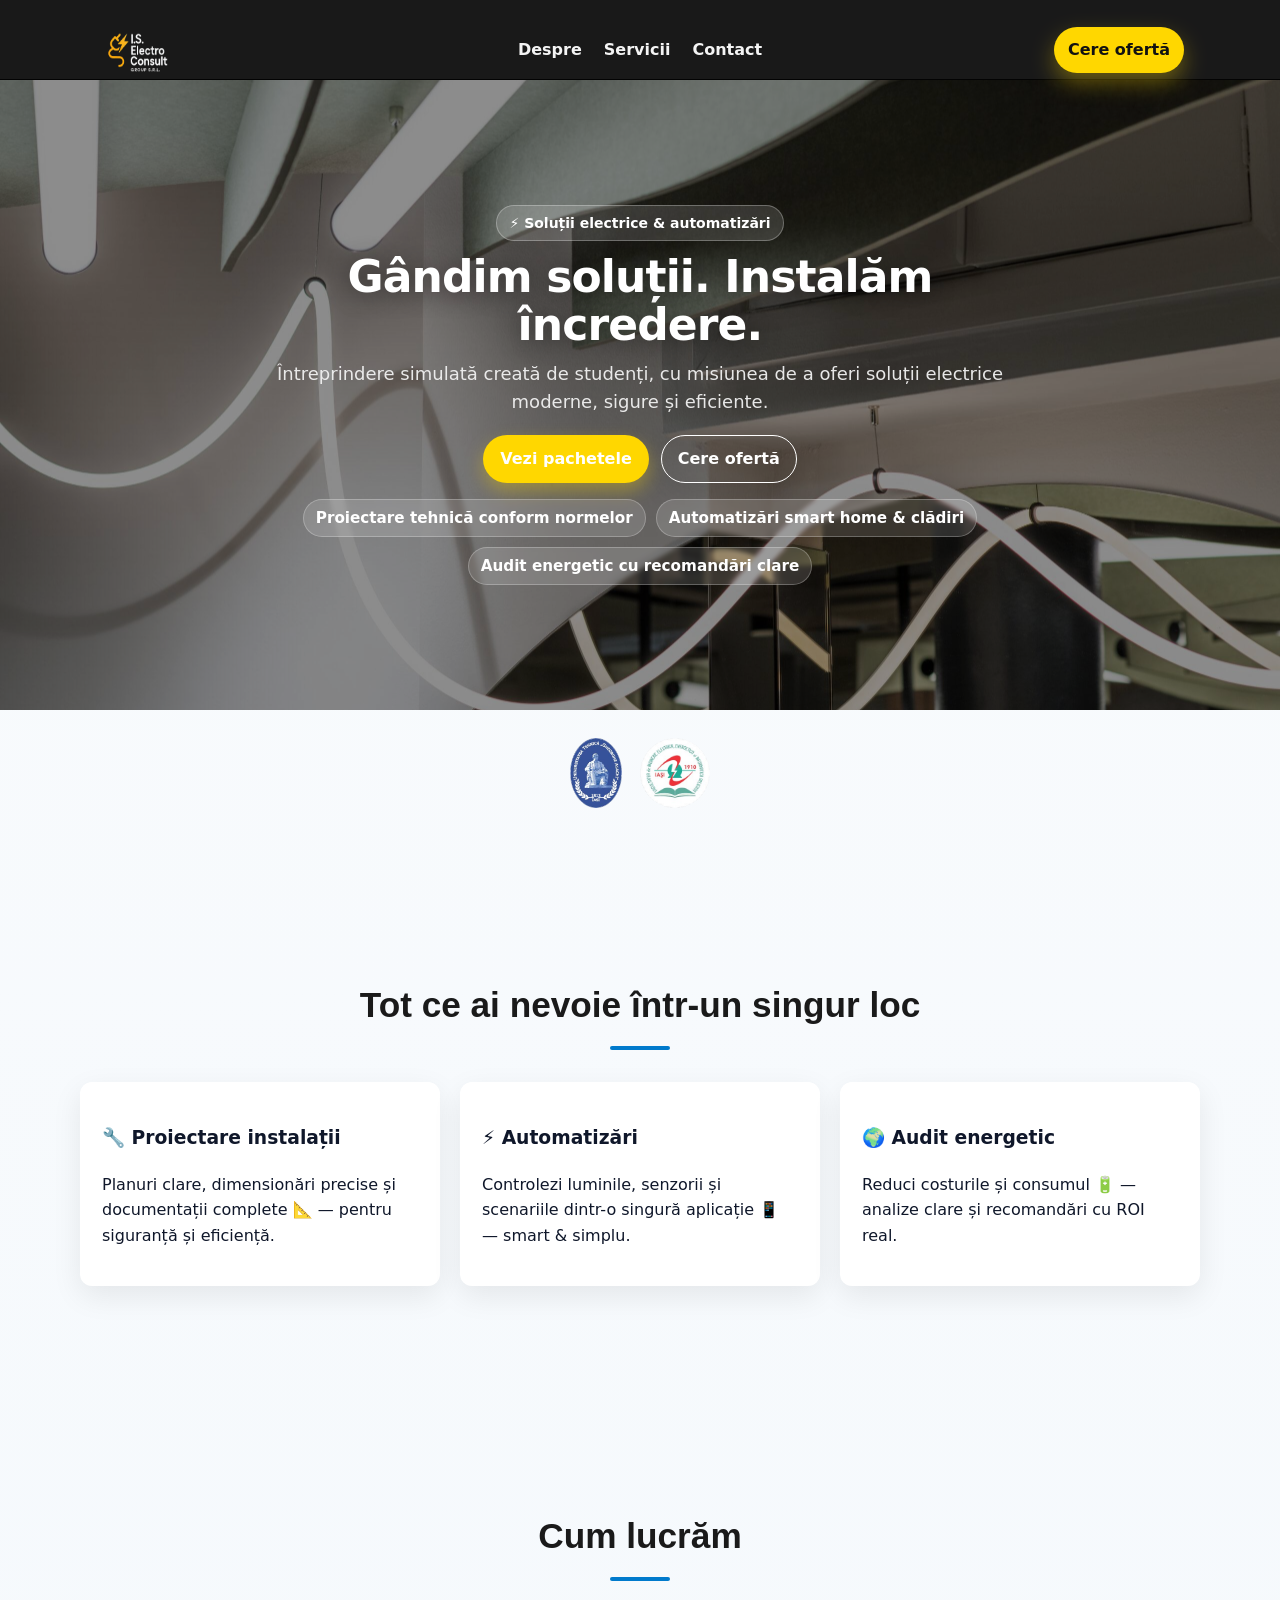
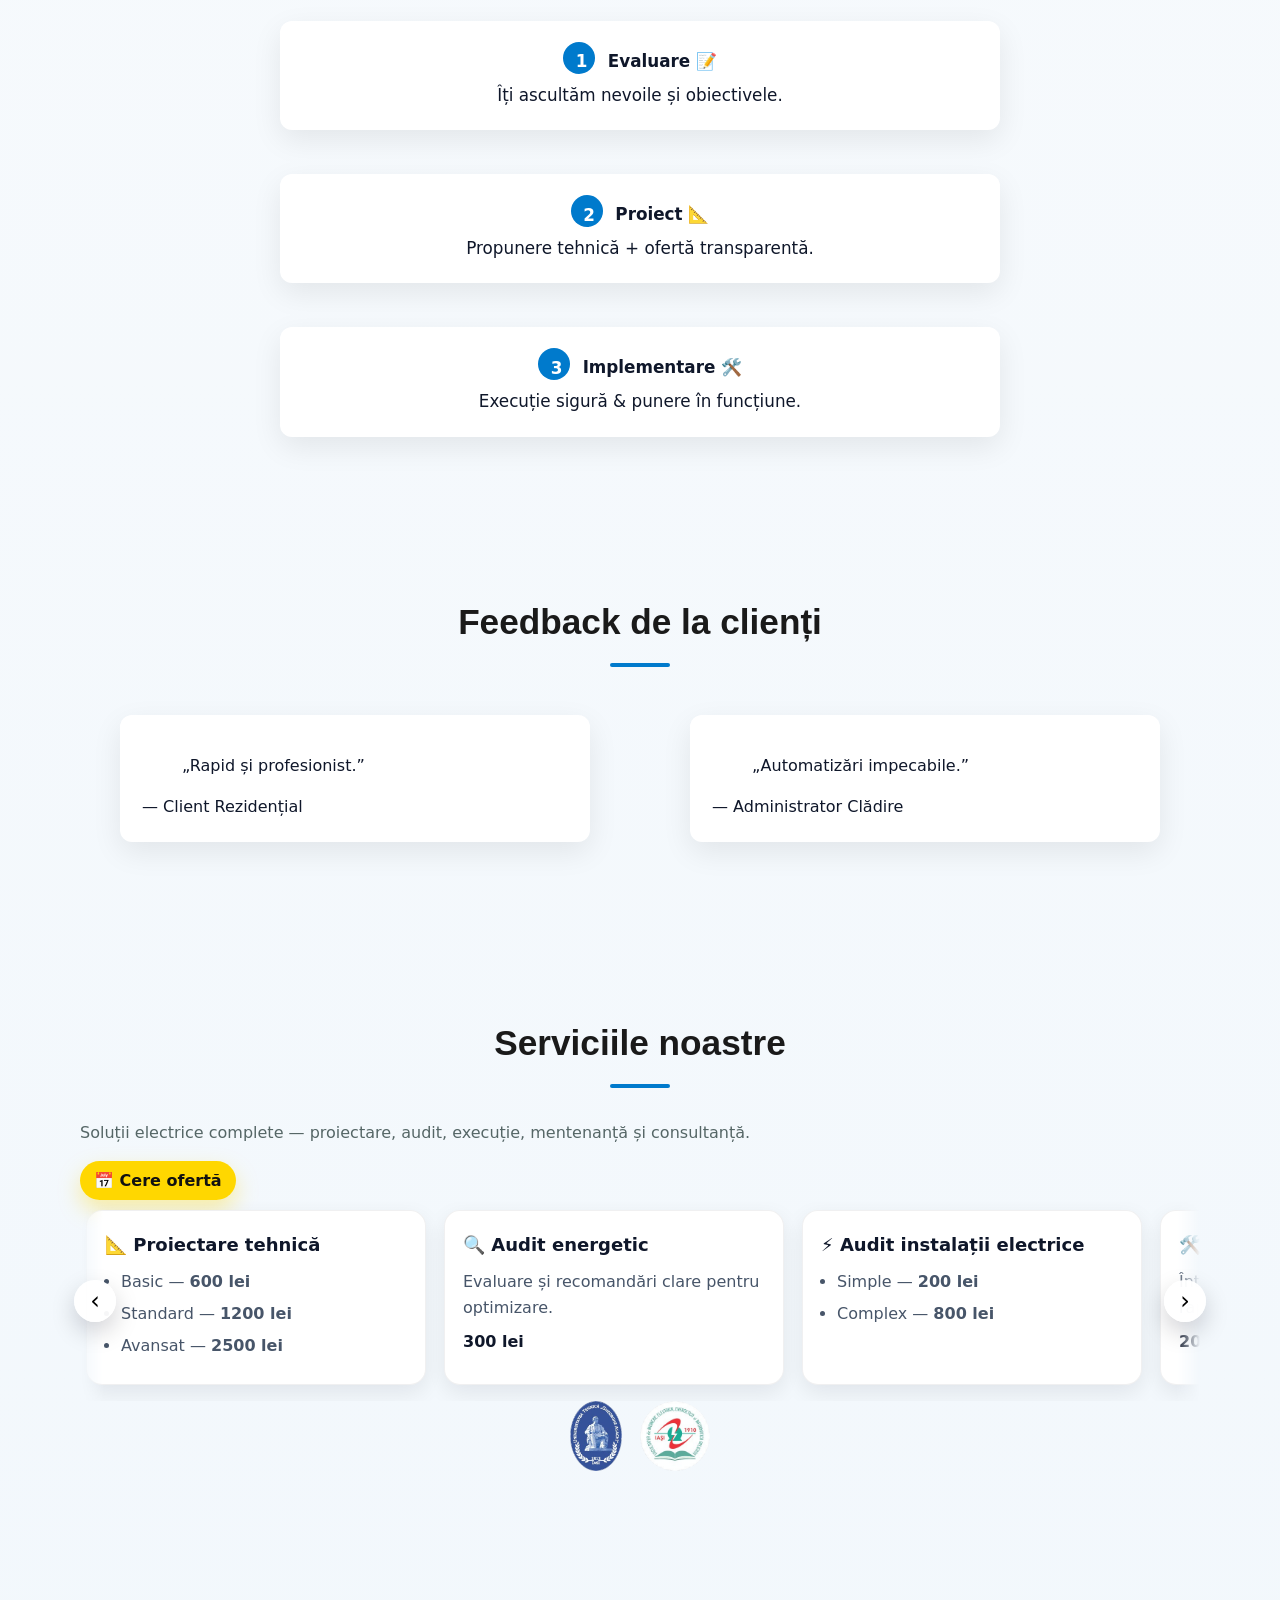
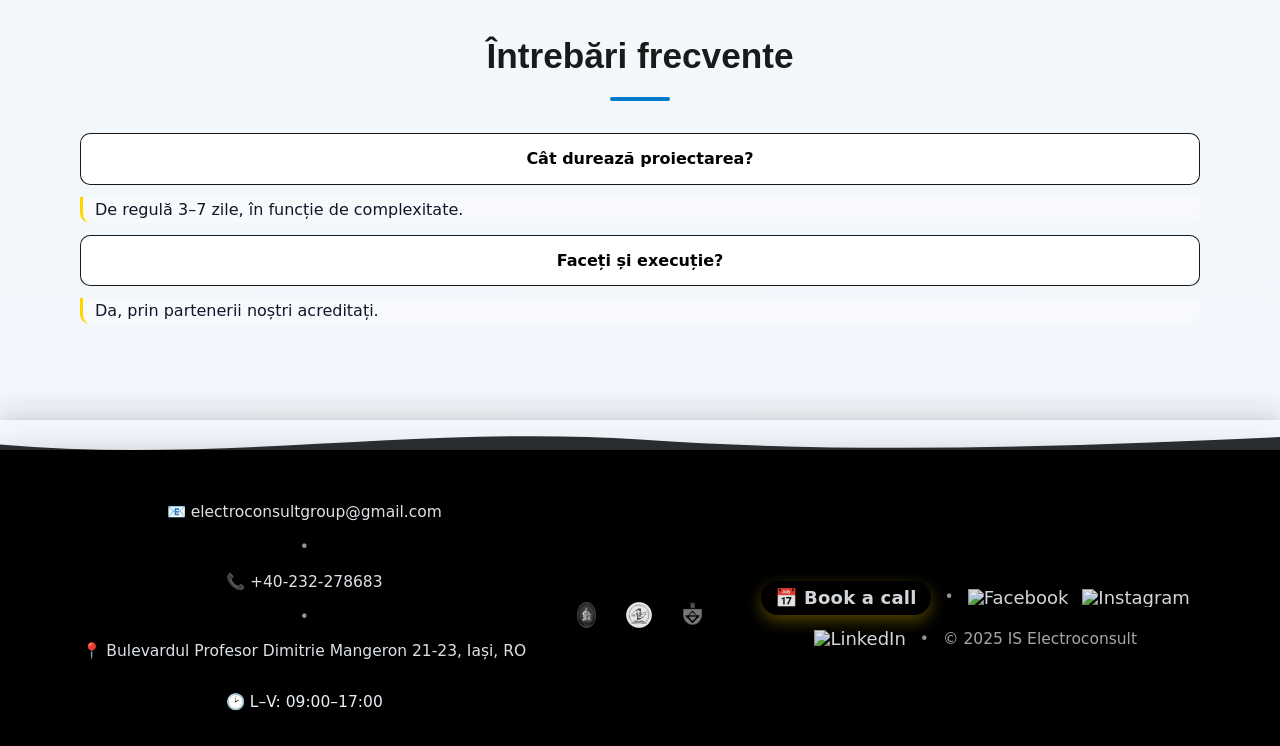
==== index.html @ 227fc763 "edit theme" ====
<!DOCTYPE html>
<html lang="ro" class="no-js">
<head>
  <meta charset="utf-8" />
  <meta name="viewport" content="width=device-width, initial-scale=1" />
  <title>IS Electroconsult — Soluții electrice & automatizări</title>
  <link rel="icon" href="favicon.ico" />
  <link rel="stylesheet" href="assets/base.css" />
  <link rel="stylesheet" href="assets/layout.css" />
  <link rel="stylesheet" href="assets/components.css" />
  <link rel="stylesheet" href="assets/dark.css" />  
  <link rel="stylesheet" href="/assets/theme.css">
  <link href="https://unpkg.com/aos@2.3.4/dist/aos.css" rel="stylesheet" />
  <script defer src="js/include.js"></script>
  <script defer src="js/main.js"></script> 
 </head>
<body>
  <!-- HEADER -->
  <div data-include="partials/header.html"></div>

  <!-- HERO -->
  <section class="hero hero--bg" data-aos="fade-up">
    <div class="container">
      <div class="hero__content">
      <div class="badge">⚡ Soluții electrice & automatizări</div>
      <h1>Gândim soluții. Instalăm încredere.</h1>
      <p class="lead">Întreprindere simulată creată de studenți, cu misiunea de a oferi soluții electrice moderne, sigure și eficiente.</p>
      <div class="cta">
        <a class="btn btn-primary" href="servicii.html">Vezi pachetele</a>
        <a class="btn btn-ghost" href="contact.html">Cere ofertă</a>
      </div>
      <ul class="hero__bullets chips">
        <li>Proiectare tehnică conform normelor</li>
        <li>Automatizări smart home & clădiri</li>
        <li>Audit energetic cu recomandări clare</li>
      </ul>
    </div>
    </div>
  </section>

  <!-- PARTENERI (bandă) -->
  <section class="partners-shell">
    <div data-include="partials/parteners.html"></div>
  </section>

  <!-- FEATURES -->
  <section class="features-wrap" data-aos="fade-up">
    <div class="container section">
      <h2>Tot ce ai nevoie într-un singur loc</h2>
      <div class="grid features">
        <article class="card service-card">
          <h3>🔧 Proiectare instalații</h3>
          <p>Planuri clare, dimensionări precise și documentații complete 📐 — pentru siguranță și eficiență.</p>
        </article>
        <article class="card service-card">
          <h3>⚡ Automatizări</h3>
          <p>Controlezi luminile, senzorii și scenariile dintr-o singură aplicație 📱 — smart & simplu.</p>
        </article>
        <article class="card service-card">
          <h3>🌍 Audit energetic</h3>
          <p>Reduci costurile și consumul 🔋 — analize clare și recomandări cu ROI real.</p>
        </article>
      </div>
    </div>
  </section>

  <!-- PAȘI / CUM LUCRĂM -->
  <section class="steps-wrap">
    <div class="wave wave-top"></div>
    <div class="container" data-aos="fade-up">
      <h2>Cum lucrăm</h2>
      <ol class="steps-timeline">
        <li><span class="step-num">1</span><strong>Evaluare 📝 </strong><br>Îți ascultăm nevoile și obiectivele.</li>
        <li><span class="step-num">2</span><strong>Proiect 📐</strong><br>Propunere tehnică + ofertă transparentă.</li>
        <li><span class="step-num">3</span><strong>Implementare 🛠️ </strong><br>Execuție sigură & punere în funcțiune.</li>
      </ol>
    </div>
    <div class="wave wave-bottom"></div>
  </section>

  <!-- TESTIMONIALE -->
  <section class="section container" data-aos="fade-up">
    <h2>Feedback de la clienți</h2>
    <div class="grid testimonials">
      <figure class="card feedback-card"><blockquote>„Rapid și profesionist.”</blockquote><figcaption>— Client Rezidențial</figcaption></figure>
      <figure class="card feedback-card"><blockquote>„Automatizări impecabile.”</blockquote><figcaption>— Administrator Clădire</figcaption></figure>
    </div>
  </section>

  <section class="services section container" id="servicii" data-aos="fade-up">
  <h2>Serviciile noastre</h2>
  <p class="subtitle">Soluții electrice complete — proiectare, audit, execuție, mentenanță și consultanță.</p>

    <a href="contact.html" class="btn-cta">📅 Cere ofertă</a>
  </div>
  <div class="srv-slider">
    <button class="srv-btn srv-prev" aria-label="Anterior">‹</button>

    <div class="srv-viewport" aria-live="polite">
      <div class="srv-row">
        <article class="srv-card">
          <h3>📐 Proiectare tehnică</h3>
          <ul class="srv-list">
            <li>Basic — <b>600 lei</b></li>
            <li>Standard — <b>1200 lei</b></li>
            <li>Avansat — <b>2500 lei</b></li>
          </ul>
        </article>

        <article class="srv-card">
          <h3>🔍 Audit energetic</h3>
          <p>Evaluare și recomandări clare pentru optimizare.</p>
          <p class="price"><b>300 lei</b></p>
        </article>

        <article class="srv-card">
          <h3>⚡ Audit instalații electrice</h3>
          <ul class="srv-list">
            <li>Simple — <b>200 lei</b></li>
            <li>Complex — <b>800 lei</b></li>
          </ul>
        </article>

        <article class="srv-card">
          <h3>🛠️ Mentenanță & suport</h3>
          <p>Întreținere periodică și intervenții rapide.</p>
          <p class="price"><b>200 lei</b></p>
        </article>

        <article class="srv-card">
          <h3>🔌 Montaj panou electric</h3>
          <p>Montaj profesionist pentru siguranță și eficiență.</p>
          <p class="price"><b>1300 lei</b></p>
        </article>

        <article class="srv-card">
          <h3>💡 Consultanță echipamente</h3>
          <p>Alegerea soluțiilor optime pentru proiectul tău.</p>
          <p class="price"><b>500 lei</b></p>
        </article>

        <article class="srv-card">
          <h3>🔎 Verificare aparat electric</h3>
          <p>Diagnosticare rapidă și verificare siguranță.</p>
          <p class="price"><b>250 lei</b></p>
        </article>
      </div>
    </div>

    <button class="srv-btn srv-next" aria-label="Următor">›</button>
  </div>

  <div class="services-cta">
    
    <div data-include="partials/parteners.html"></div>
  </section>


  <!-- FAQ -->
  <section class="section container" data-aos="fade-up">
    <h2>Întrebări frecvente</h2>
    <div class="faq">
      <button class="faq-q">Cât durează proiectarea?</button>
      <div class="faq-a">De regulă 3–7 zile, în funcție de complexitate.</div>

      <button class="faq-q">Faceți și execuție?</button>
      <div class="faq-a">Da, prin partenerii noștri acreditați.</div>
    </div>
  </section> 
  

  

  <!-- FOOTER -->
 
  <div data-include="partials/footer.html"></div>
  <script src="https://unpkg.com/aos@2.3.4/dist/aos.js"></script>
</body>
</html>
---- assets/base.css ----
/* Reset simplu + variabile */
*{box-sizing:border-box}
html,body{margin:0;padding:0}
img{max-width:100%;display:block}
button,input,textarea,select{font:inherit}

:root{
  --bg:#f7f9fc;
  --text:#0f172a;
  --primary:#ffd500;
  --muted:#74839a;
  --card:#ffffff;
  --ring:rgba(0, 0, 0, 0.9);
  --radius:14px;
  --shadow:0 10px 30px rgba(0,0,0,.08);
}
:root.dark{
  --bg:#0b0f14;
  --text:#e2e8f0;
  --card:#0f172a;
  --ring:rgba(0, 0, 0, 0.9);
}

body{background:var(--bg);color:var(--text);font-family:system-ui,-apple-system,Segoe UI,Roboto,Inter,Arial,sans-serif;line-height:1.6}

.container{width:min(1120px,92%);margin-inline:auto}
.section{padding:64px 0}
.lead{font-size:1.125rem;opacity:.9;max-width:64ch}

.btn{display:inline-block;padding:12px 18px;border-radius:999px;border:1px solid transparent;text-decoration:none;box-shadow:var(--shadow)}
.btn-primary{background:var(--primary);color:#111}
.btn-ghost{background:transparent;color:var(--text);border-color:var(--ring)}

.card{background:var(--card);border:1px solid var(--ring);border-radius:var(--radius);padding:20px;box-shadow:var(--shadow)}

.grid{display:grid;gap:20px}
.grid.two{grid-template-columns:repeat(2,minmax(0,1fr))}
.grid.features{grid-template-columns:repeat(3,minmax(0,1fr))}
.grid.pricing{grid-template-columns:repeat(3,minmax(0,1fr))}
.grid.team{grid-template-columns:repeat(4,minmax(0,1fr))}

@media (max-width:900px){
  .grid.features,.grid.pricing{grid-template-columns:1fr}
  .grid.two,.grid.team{grid-template-columns:1fr}
}
---- assets/layout.css ----
/* Header & nav */
.site-header{position:sticky;top:0;z-index:50;background:var(--bg);border-bottom:1px solid var(--ring);backdrop-filter:saturate(120%) blur(8px)}
.nav{display:flex;align-items:center;justify-content:space-between;padding:12px 0}
.nav .brand img{height:36px}
.nav .nav-links{display:flex;gap:18px;align-items:center}
.nav .nav-links a{color:var(--text);text-decoration:none;padding:8px 10px;border-radius:10px;border:1px solid transparent}
.nav .nav-links a:hover{border-color:var(--ring)}
#themeToggle{border:1px solid var(--ring);background:transparent;border-radius:10px;padding:8px 10px;cursor:pointer}

/* Mobile menu */
.menu-btn{display:none}
@media (max-width:900px){
  .menu-btn{display:inline-flex;align-items:center;justify-content:center;border:1px solid var(--ring);background:transparent;border-radius:10px;padding:8px 10px;cursor:pointer;margin-left:8px}
  .nav .nav-links{position:absolute;top:64px;right:4%;left:4%;display:none;flex-direction:column;gap:10px;background:var(--card);border:1px solid var(--ring);border-radius:12px;padding:12px;box-shadow:var(--shadow)}
  .nav .nav-links.open{display:flex}
  .nav{position:relative}
}
.nav .nav-links a.active{outline:2px solid var(--primary); border-radius:10px}
html{scroll-behavior:smooth;}

/* Hero */
.hero{display:grid;grid-template-columns:1.1fr .9fr;align-items:center;gap:32px;padding:48px 0}
.hero h1{font-size:clamp(28px,4vw,44px);line-height:1.1;margin:0 0 8px}
.hero__bullets{display:grid;gap:6px;margin:16px 0 0 0;padding-left:20px}
.hero__media{filter:drop-shadow(0 30px 40px rgba(0,0,0,.15))}

@media (max-width:900px){
  .hero{grid-template-columns:1fr}
  .hero__media{order:-1}
}

/* Hero with background image + overlay */
/* Hero cu fundal imagine */
.hero--bg {
  position: relative;
  display: grid;
  grid-template-columns: 1fr;
  align-items: center;
  padding: 80px 20px;
  color: #fff;
  text-align: center;
  background: url("../img/bg-hero-electrosim.jpg") center/cover no-repeat, url("img/bg-hero-electrosim.jpg") center/cover no-repeat;
  min-height: 70vh;
}

.hero--bg::before {
  content: "";
  position: absolute;
  inset: 0;
  background: rgba(0,0,0,0.45); /* overlay întunecat pt text vizibil */
}

.hero--bg * {
  position: relative;
  z-index: 1;
}

.hero--bg h1 {
  color: #fff;
}

.hero--bg p {
  color: #f1f1f1;
}

.hero--bg .btn-ghost{ border-color:#fff; color:#fff }
@media (max-width:900px){
  .hero--bg{ grid-template-columns:1fr; padding:72px 0 }
}

/* Steps */
.steps{display:grid;gap:10px;counter-reset:step}
.steps li{background:var(--card);border:1px solid var(--ring);border-radius:12px;padding:12px}

/* Testimonials */
.testimonials{grid-template-columns:repeat(2,minmax(0,1fr))}
@media (max-width:900px){.testimonials{grid-template-columns:1fr}}

/* Pricing */
.price .money{font-weight:700;font-size:1.6rem;margin:.25rem 0}
.price.featured{outline:2px solid var(--primary)}

/* Partners band */
.partners-shell{padding:28px 0}
.partners{
  display:flex;
  gap:18px;
  align-items:center;
  justify-content:center;
  flex-wrap:wrap;
  background: transparent;
}
.partners img{height: 70px;opacity:.9;transition:.2s}
.partners a:hover img{opacity:1;transform:translateY(-2px)}

.partners .card{
  background-color: #ffffff; /* soft beige */
  border-radius: 12px;
  box-shadow: 0 2px 6px rgba(0,0,0,.05);
  transition: transform .18s ease, box-shadow .18s ease;
}
.partners .card:hover{
  transform: translateY(-4px);
  box-shadow: 0 6px 14px rgba(0,0,0,.08);
  background-color: #fffef8;
}

/* Contact */
.form label{display:grid;gap:6px;margin-bottom:12px}
.form input,.form textarea{border:1px solid var(--ring);background:var(--card);color:var(--text);border-radius:10px;padding:10px}
.map .map-frame{position:relative;padding-bottom:56%;height:0;overflow:hidden;border-radius:12px;border:1px solid var(--ring)}
.map .map-frame iframe{position:absolute;top:0;left:0;width:100%;height:100%;border:0}

/* Footer */
.site-footer{margin-top:40px;border-top:1px solid var(--ring);background:var(--bg)}
.foot-grid{display:grid;grid-template-columns:1.2fr .8fr .6fr;gap:20px;padding:24px 0;align-items:center}
.foot-logo{height:28px;margin-bottom:10px}
.foot-nav a{display:inline-block;margin-right:12px;color:var(--text);text-decoration:none}

@media (max-width:900px){
  .foot-grid{grid-template-columns:1fr}
  .foot-cta{margin-top:6px}
}

/* CTA band */
.cta-band{
  background: transparent;
  border-top:1px solid var(--ring);
  border-bottom:1px solid var(--ring);
}
.cta-inn{display:flex;align-items:center;justify-content:space-between;padding:26px 0}
@media (max-width:900px){.cta-inn{flex-direction:column;gap:10px}}

/* FAQ */
.faq{display:grid;gap:12px;margin:32px 0}
.faq-q{cursor:pointer;padding:12px;border:1px solid var(--ring);border-radius:10px;background:var(--card);font-weight:600;transition:.2s}
.faq-q:hover{background:var(--hover)}
.faq-a{overflow:hidden;padding:0 12px;border-left:3px solid var(--primary);background:var(--bg);border-radius:0 0 10px 10px}
.faq-a.open{padding:12px;border-top:1px solid var(--ring)}

/* Background general aesthetic */
body {
  background: linear-gradient(180deg, #f9fbfd 0%, #f1f7fc 100%); /* pastel albastru discret */
}

/* HERO polish */
.hero .hero__content{max-width:780px;margin:0 auto}
.hero .lead{margin:10px auto 18px;opacity:.95}
.hero .cta{display:flex;gap:12px;justify-content:center;flex-wrap:wrap;margin-top:10px}
.hero h1{letter-spacing:-0.02em}
.hero--bg h1{ text-shadow: 0 2px 24px rgba(0,0,0,.45); }

/* Badge pill */
.badge{
  display:inline-block;
  padding:6px 12px;
  border-radius:999px;
  font-size:.875rem;
  font-weight:600;
  background:rgba(255,255,255,.14);
  border:1px solid rgba(255,255,255,.28);
  color:#fff;
  margin:0 auto 12px;
}

/* Chips list (hero bullets) */
.chips{list-style:none;margin:16px 0 0 0;padding:0;display:flex;flex-wrap:wrap;gap:10px;justify-content:center}
.chips li{
  padding:6px 12px;
  border-radius:999px;
  background:rgba(255,255,255,.14);
  border:1px solid rgba(255,255,255,.25);
  color:#fff;
  font-weight:600;
  font-size:.95rem;
  backdrop-filter:saturate(120%) blur(2px);
}

@media (max-width:900px){
  .hero .hero__content{max-width:92%}
  .hero--bg{padding:64px 16px}
}
/* Steps enhanced */
.steps-wrap {
  position: relative;
  background: transparent;
  padding: 80px 0;
  text-align: center;
}
.steps-timeline {
  list-style: none;
  padding: 0;
  margin: 40px auto 0;
  max-width: 720px;
  display: grid;
  gap: 28px;
}
.steps-timeline li {
  position: relative;
  padding: 20px;
  background: var(--card);
  border: 1px solid var(--ring);
  border-radius: 14px;
  box-shadow: var(--shadow);
  font-size: 1.05rem;
}
.step-num {
  display:inline-flex;
  align-items:center;
  justify-content:center;
  width:32px;
  height:32px;
  margin-bottom:8px;
  border-radius:50%;
  background:var(--primary);
  color:#111;
  font-weight:700;
}

/* Decorative waves */
.wave {
  position: absolute;
  left: 0;
  width: 100%;
  height: 60px;
  background-repeat: no-repeat;
  background-size: cover;
}
.wave-top {
  top: 0;
  transform: translateY(-100%);
  background-image: url("data:image/svg+xml;utf8,<svg xmlns='http://www.w3.org/2000/svg' viewBox='0 0 1440 320'><path fill='%23ffffff' fill-opacity='0.6' d='M0,64L1440,224L1440,320L0,320Z'></path></svg>");
}
.wave-bottom {
  bottom: 0;
  transform: translateY(100%);
  background-image: url("data:image/svg+xml;utf8,<svg xmlns='http://www.w3.org/2000/svg' viewBox='0 0 1440 320'><path fill='%23ffffff' fill-opacity='0.6' d='M0,256L1440,96L1440,0L0,0Z'></path></svg>");
}

/* FEATURES — minimal pastel background + subtle transitions */
.features-wrap{ 
  padding: 48px 0; 
}
.features .card{
  transition: transform .18s ease, box-shadow .18s ease, border-color .18s ease;
  background-color: #ffffff; /* soft */
}
.features .card:hover{
  transform: translateY(-2px);
  box-shadow: 0 18px 36px rgba(0,0,0,.08);
  border-color: rgba(0,0,0,.10);
}
.features .card:focus-within{ 
  outline: 0; 
  border-color: rgba(0,0,0,.14);
}
@media (prefers-reduced-motion: reduce){
  .features .card{ transition: none; }
}
/* How (Cum lucrăm) section styling */
.how-wrap{
  background: transparent;
}
.how .card{
  background-color: #ffffff;
  border-radius: 12px;
  box-shadow: 0 2px 6px rgba(0,0,0,.05);
  transition: transform .18s ease, box-shadow .18s ease;
}
.how .card:hover{
  transform: translateY(-4px);
  box-shadow: 0 6px 14px rgba(0,0,0,.08);
  background-color: #fffef8;
} 
/* Background global pastel discret (de la HERO până la footer) */
body {
  background: linear-gradient(180deg, #f9fbfd 0%, #f1f7fc 100%);
}/* 1) Un singur wave per spațiu - ascundem pe cel de jos */
.wave-bottom{ display:none; }

/* 2) Valurile mai mici și subtile, fără să lase gol vizual */
.wave{
  height:48px;           /* din 60px */
  pointer-events:none;   /* nu blochează click/scroll */
}
.wave-top{
  /* alb cu opacitate mică, ca o trecere fină peste fundalul pastel */
  background-image: url("data:image/svg+xml;utf8,<svg xmlns='http://www.w3.org/2000/svg' viewBox='0 0 1440 320'><path fill='%23ffffff' fill-opacity='0.35' d='M0,64L1440,224L1440,320L0,320Z'></path></svg>");
}

/* 3) Strângem puțin spațiile ca să nu pară gol între secțiuni */
.steps-wrap{ padding-bottom:48px; }
.features-wrap{ padding-bottom:48px; }/* Stilizare pentru pașii din secțiunea Cum lucrăm */
.steps-timeline li {
  background: #ffffff; /* bej deschis pastel */
  padding: 1.2rem 1.5rem;
  margin-bottom: 1rem;
  border-radius: 12px;
  border: 2px solid transparent;
  transition: transform 0.3s ease, box-shadow 0.3s ease, border 0.3s ease;
  cursor: pointer;
}

/* Numărul din față */
.steps-timeline .step-num {
  display: inline-block;
  background: #007acc; /* albastru pastel */
  color: white;
  font-weight: bold;
  padding: 0.4rem 0.8rem;
  border-radius: 50%;
  margin-right: 0.8rem;
}

/* Efect hover */
.steps-timeline li:hover {
  transform: scale(1.05);
  border: 2px solid #FFD700; /* contur galben pastel */
  box-shadow: 0 10px 20px rgba(0, 0, 0, 0.12);
}/* ===== Wave de tranziție între FAQ și footer ===== */
.footer-wave {
  display: block;
  height: 100px;
  background: url("data:image/svg+xml;utf8,<svg xmlns='http://www.w3.org/2000/svg' viewBox='0 0 1440 320'><path fill='%232b2f33' d='M0,224L40,197.3C80,171,160,117,240,96C320,75,400,85,480,96C560,107,640,117,720,138.7C800,160,880,192,960,186.7C1040,181,1120,139,1200,128C1280,117,1360,139,1400,149.3L1440,160L1440,320L0,320Z'/></svg>")
              center bottom / cover no-repeat;
  box-shadow: 0 -10px 24px rgba(0,0,0,.15);
}

/* ===== Footer ===== */
.footer-bar {
  background: #2b2f33; /* gri închis prietenos */
  color: #e9eef3;
  font-size: 17px;
  line-height: 1.6;
  text-align: center;
  padding-top: 20px;
}

.footer-row {
  max-width: 1200px;
  margin: 0 auto;
  padding: 32px 24px;
  display: grid;
  grid-template-columns: 1fr 1fr 1fr; /* contact | parteneri | social */
  align-items: center;
  gap: 40px;
}

/* ===== Contact ===== */
.footer-contact {
  display: flex;
  flex-direction: column;
  gap: 10px;
  font-size: 16.5px;
}

/* ===== Parteneri ===== */
.footer-partners img {
  height: 50px;
  opacity: .85;
  filter: grayscale(100%);
  margin: 0 8px;
  transition: opacity .2s ease, filter .2s ease, transform .2s ease;
}
.footer-partners img:hover {
  opacity: 1;
  filter: none;
  transform: translateY(-3px);
}

/* ===== Social & Buton ===== */
.footer-social {
  display: flex;
  align-items: center;
  justify-content: center;
  gap: 18px;
  flex-wrap: wrap;
}

.footer-social a {
  text-decoration: none;
  font-size: 20px;
  color: #e9eef3;
  transition: transform .2s ease, color .2s ease;
}
.footer-social a:hover { 
  transform: translateY(-2px);
  color: #FFD700;
}

.btn-book {
  display: inline-block;
  background: #FFD700;
  color: #1b1b1b;
  padding: 10px 20px;
  border-radius: 999px;
  font-weight: 700;
  font-size: 15px;
  box-shadow: 0 8px 22px rgba(255,215,0,.4);
  transition: transform .18s ease, box-shadow .18s ease, background-color .18s ease;
}
.btn-book:hover {
  transform: translateY(-2px);
  box-shadow: 0 12px 28px rgba(255,215,0,.5);
  background: #f1cb00;
}

/* ===== Copy Bar ===== */
.footer-copy {
  font-size: 14px;
  opacity: .7;
  margin-top: 14px;
  padding-bottom: 18px;
}

/* ===== Responsive ===== */
@media (max-width: 920px){
  .footer-row {
    grid-template-columns: 1fr;
    gap: 20px;
    text-align: center;
  }
  .footer-contact { align-items: center; }
  .footer-partners img { height: 30px; }
  .btn-book { font-size: 14px; padding: 9px 16px; }
   /* containerul cu logo-uri: pe un rând, centrat */
.footer-partners{
  display:flex;
  align-items:center;
  justify-content:center;
  gap: 18px;              /* spațiu între logo-uri */
  z-index: 1;             /* deasupra oricăror wave/overlay */
}

/* link-urile sunt inline-block pentru hitbox corect */
.footer-partners a{
  display:inline-block;
  line-height:0;          /* elimină spațiul sub img */
}

/* dimensiunea și efectul logo-urilor */
.footer-partners a img{
  max-height: 70px;       /* ajustează 40–60px după gust */
  width:auto;
  opacity: .9;
  filter: grayscale(100%);
  transition: transform .2s ease, opacity .2s ease, filter .2s ease;
}
.footer-partners a:hover img{
  opacity:1;
  filter:none;
  transform: translateY(-2px);
}

/* dacă există un overlay peste (ex: wave), tăiem interacțiunea lui */
.footer-wave{ pointer-events:none; }
}
 /* Grid contact */
.contact-grid {
  display: grid;
  grid-template-columns: repeat(auto-fit, minmax(320px, 1fr));
  gap: 24px;
  max-width: 1000px;   /* încadrăm frumos în pagină */
  margin: 0 auto;
  align-items: start;  /* fiecare card ia înălțimea lui */
}

/* Carduri contact mai compacte */
.contact-card {
  padding: 18px;
  border-radius: 12px;
  font-size: 0.95rem;
  height: auto;        /* nu mai forțăm înălțimea */
  min-height: unset;   /* elimină restricțiile default */
}

/* Harta mai mică */
.map-wrap iframe {
  height: 180px;       /* mai mică decât 240px */
  border-radius: 8px;
}.contact-grid {
  display: grid;
  grid-template-columns: 1fr 1fr; /* două coloane egale */
  gap: 2rem;                     /* spacing între carduri (ca înainte) */
  max-width: 1000px;             /* lățime totală mai compactă */
  margin: 0 auto;                /* centrează în pagină */
}

.contact-card {
  padding: 20px;                 /* mai aerisit */
  min-height: 360px;             /* înălțime ca în versiunea preferată */
}
---- assets/components.css ----
/* FAQ */
.faq{display:grid;gap:12px;margin:32px 0}
.faq-q{cursor:pointer;padding:12px;border:1px solid var(--ring);border-radius:10px;background:var(--card);font-weight:600;transition:.2s}
.faq-q:hover{background:var(--hover)}
.faq-a{overflow:hidden;padding:0 12px;border-left:3px solid var(--primary);background:var(--bg);border-radius:0 0 10px 10px}
.faq-a.open{padding:12px;border-top:1px solid var(--ring)}

/* Persons */
.person img{width:64px;height:64px;border-radius:50%;object-fit:cover;margin-bottom:8px}
/* Hover effect global pe toate cardurile */
.card {
  transition: transform 0.3s ease, box-shadow 0.3s ease, border 0.3s ease;
  border: 2px solid transparent; /* fără contur vizibil inițial */
  border-radius: 12px; /* colțuri mai elegante */
}

.card:hover {
  transform: scale(1.05); /* zoom subtil */
  border: 2px solid #FFD700; /* contur galben pastel */
  box-shadow: 0 10px 24px rgba(0, 0, 0, 0.15); /* umbră soft pentru efect wow */
}/* Titluri secțiuni */
section h2 {
  text-align: center;
  font-family: 'Poppins', sans-serif; /* sau Montserrat dacă vrei mai clean */
  font-size: 2.2rem;
  font-weight: 700;
  color: #1a1a1a; /* negru soft */
  margin-bottom: 2rem;
  position: relative;
}

/* Linie decorativă subtilă sub titlu */
section h2::after {
  content: "";
  display: block;
  width: 60px;
  height: 4px;
  background: #007acc; /* albastru pastel (sau galben #FFD700) */
  margin: 0.8rem auto 0 auto;
  border-radius: 2px;
} 
/*Stilizare footer */ 
.footer {
  background: #2c2c2c; /* gri închis */
  color: #f5f5f5;
  padding: 50px 0 20px;
  box-shadow: 0 -5px 20px rgba(0, 0, 0, 0.9); /* umbră top */
}

.footer h3 {
  margin-bottom: 15px;
  font-size: 18px;
  color: #FFD700; /* galben brand */
}

.footer-col p {
  margin: 5px 0;
  font-size: 14px;
}

.partners-footer img {
  max-height: 40px;
  margin: 0 10px;
  opacity: 0.8;
  transition: 0.3s;
}
.partners-footer img:hover {
  opacity: 1;
}

.btn-yellow {
  display: inline-block;
  margin-bottom: 15px;
  background: #FFD700;
  color: #000;
  padding: 10px 20px;
  border-radius: 8px;
  font-weight: bold;
  transition: 0.3s;
}
.btn-yellow:hover {
  background: #e6c200;
  transform: scale(1.05);
}

.socials a {
  color: #f5f5f5;
  font-size: 22px;
  margin: 0 8px;
  transition: 0.3s;
}
.socials a:hover {
  color: #FFD700;
}

.footer-bottom {
  text-align: center;
  margin-top: 30px;
  border-top: 1px solid #000000;;
  padding-top: 15px;
  font-size: 13px;
  color: #aaa;
} 
/* ===== Footer bar subțire, pe o singură linie ===== */
.footer-bar{
  background: #2b2f33;            /* gri închis, prietenos cu albastrul */
  color: #e9eef3;
  box-shadow: 0 -6px 18px rgba(0, 0, 0, 0.9);
}

.footer-row{
  max-width: 1200px;
  margin: 0 auto;
  padding: 16px 20px;              /* subțire */
  display: grid;
  grid-template-columns: 1fr auto 1fr;
  align-items: center;
  gap: 16px;
}

.footer-item{
  display: flex;
  align-items: center;
  justify-content: center;
  gap: 12px;
  flex-wrap: wrap;
  font-size: 14px;
}

.footer-contact span{ opacity:.95; white-space: nowrap; }

.footer-partners img{
  height: 50px;
  opacity: .9;
  filter: grayscale(100%);
  transition: opacity .2s ease, filter .2s ease;
}
.footer-partners img:hover{ opacity:1; filter: none; }

/* Socials ca text-icon; dacă ai fontawesome real, se vor înlocui automat */
.footer-social a{
  display:inline-block;
  text-decoration:none;
  font-size:18px;
  line-height:1;
  opacity:.9;
  transition: transform .2s ease, opacity .2s ease, color .2s ease;
  color: #e9eef3;
}
.footer-social a:hover{
  transform: translateY(-2px);
  opacity:1;
  color:#FFD700;                   /* accent galben la hover */
}
.footer-social .dot{ opacity:.4; }
.footer-social .copy{ opacity:.7; }

/* separatori punct să nu fie prea puternici */
.footer-contact span:nth-child(2),
.footer-contact span:nth-child(4),
.footer-social .dot { color:#cfd6dc; }

/* Responsiv: pe ecrane mici, aranjament pe 2 rânduri */
@media (max-width: 820px){
  .footer-row{
    grid-template-columns: 1fr;
    gap: 10px;
    padding: 14px 16px;
  }
  .footer-item{ font-size: 13.5px; }
  .footer-partners img{ height: 22px; }
}
 /* ===== Footer bar – upgrade: text mai mare, buton, umbră clară ===== */
.footer-bar{
  background: #000000;                   /* gri care merge cu albastrul paginii */
  color: #e9eef3;
  position: relative;
  box-shadow: 0 -16px 40px #000000; /* umbră vizibilă sub FAQ */
}

/* „fâșie” de tranziție întunecată chiar deasupra footerului */
.footer-bar::before{
  content:"";
  position:absolute; left:0; right:0; top:-14px; height:14px;
  background: linear-gradient(to bottom, #000000,#000000);
  pointer-events:none;
}

.footer-row{
  max-width: 1200px;
  margin: 0 auto;
  padding: 18px 20px;                    /* bară subțire, dar aerisită */
  display: grid;
  grid-template-columns: 1fr auto 1fr;   /* stânga | centru | dreapta */
  align-items: center;
  gap: 20px;
}

.footer-item{
  display:flex; align-items:center; justify-content:center;
  gap: 14px; flex-wrap: wrap;
  font-size: 15.5px;                     /* mărim puțin textul */
  line-height: 1.35;
}

/* Contact scurt: punctele separatoare mai discrete */
.footer-contact span:nth-child(2),
.footer-contact span:nth-child(4),
.footer-social .dot { color:#cfd6dc; opacity:.7; }

/* Logo-uri parteneri – mici și elegante */
.footer-partners img{
  height: 26px; opacity:.9; filter: grayscale(100%);
  transition: opacity .2s ease, filter .2s ease, transform .2s ease;
}
.footer-partners img:hover{ opacity:1; filter:none; transform: translateY(-2px); }

/* Socials (dacă folosești fontawesome real, se vor înlocui automat) */
.footer-social a{
  text-decoration:none; color:#e9eef3; font-size:18px;
  transition: transform .2s ease, opacity .2s ease, color .2s ease;
}
.footer-social a:hover{ transform: translateY(-2px); color:#FFD700; }

/* Buton Book a call – compact, în ton cu brandul */
.btn-book{
  display:inline-block;
  background:#000; color:#1b1b1b;
  padding: 8px 14px; border-radius: 999px; /* pastilă */
  font-weight: 700; font-size: 14px; letter-spacing:.2px;
  box-shadow: 0 6px 16px rgba(255,215,0,.35);
  transition: transform .18s ease, box-shadow .18s ease, background-color .18s ease;
}
.btn-book:hover{
  transform: translateY(-2px);
  box-shadow: 0 10px 22px rgba(255,215,0,.45);
  background: #aaa;
}

/* Responsive – pe ecrane mici trecem pe o singură coloană */
@media (max-width: 820px){
  .footer-row{ grid-template-columns: 1fr; gap: 10px; padding: 14px 16px; }
  .footer-item{ font-size: 14px; }
  .footer-partners img{ height: 22px; }
  .btn-book{ font-size:13.5px; padding: 7px 12px; }
}
 /* ——— Tranziție FAQ → footer (wave compact & subtil) ——— */
.footer-wave{
  display:block;
  height:44px;                               /* mai scurt & curat */
  position:relative;
  /* curbă joasă, pe toată lățimea, în culoarea #2b2f33 */
  background:
    url("data:image/svg+xml;utf8,<svg xmlns='http://www.w3.org/2000/svg' viewBox='0 0 1440 90' preserveAspectRatio='none'><path fill='%232b2f33' d='M0,50 C240,90 480,10 720,40 C960,70 1200,55 1440,35 L1440,90 L0,90 Z'/></svg>")
    center bottom / 100% 100% no-repeat;
}

/* dizolvare fină din albastru pastel în griul footerului */
.footer-wave::before{
  content:"";
  position:absolute; left:0; right:0; top:-16px; height:16px;
  background: linear-gradient(to bottom, rgba(233,238,243,0.92), rgba(233,238,243,0));
}

/* linie optică extrem de discretă pe muchie (fără „tăietură”) */
.footer-wave::after{
  content:"";
  position:absolute; left:0; right:0; bottom:-1px; height:1px;
  background: #000000;
  filter: blur(0.3px);
}

/* opțional: micșorăm puțin umbra footerului ca să nu bată peste wave */
.footer-bar{
  box-shadow: 0 -10px 28px rgba(0,0,0,.22);
} 
:root{ --header-h:68px; --accent:#FFD700; --ink:#0f172a; }
/* Site headerbar */
/* ===== HEADER DARK + BLUR peste hero, solid la scroll ===== */
:root{ --header-h:68px; --accent:#FFD700; --ink:#e9eef3; }

.site-header{
  position:fixed; inset:0 0 auto 0; height:var(--header-h); z-index:60;
  backdrop-filter:saturate(160%) blur(10px);
  background:rgba(0, 0, 0, 0.9);          /* gri închis (ca footerul), ușor transparent */
  border-bottom:1px solid rgba(0, 0, 0, 0.9);
  color:#fff;
  transition:background .25s, box-shadow .25s, border-color .25s, color .2s;
}
.site-header.scrolled{
  background:rgba(0, 0, 0, 0.9);          /* mai opac la scroll */
  border-bottom-color:rgba(0, 0, 0, 0.9);
  box-shadow:0 6px 22px rgba(0,0,0,.35);
  color:#fff;
}
.header-spacer{ height:var(--header-h); }

.header-inner{
  max-width:1200px; margin:0 auto; height:100%; padding:0 16px;
  display:grid; grid-template-columns:1fr auto 1fr; align-items:center; gap:16px;
}

/* brand */
.brand{ display:flex; align-items:center; gap:10px; text-decoration:none; color:inherit; font-weight:700; }
.brand img{ height:30px; width:auto; filter: drop-shadow(0 1px 1px rgba(0,0,0,.25)); }

/* nav centru */
.main-nav{ display:flex; gap:22px; justify-content:center; }
.nav-link{
  position:relative; text-decoration:none; color:#fff; font-weight:600; opacity:.95;
}
.nav-link:hover{ opacity:1; }
.nav-link::after{
  content:""; position:absolute; left:0; bottom:-10px; height:2px; width:0;
  background:var(--accent); border-radius:2px; transition:width .25s;
}
.nav-link:hover::after, .nav-link.active::after{ width:100%; }

/* acțiuni dreapta */
.header-actions{ display:flex; align-items:center; gap:12px; justify-content:flex-end; }
.btn-cta{
  background:var(--accent); color:#111; text-decoration:none; font-weight:700;
  padding:10px 14px; border-radius:999px; box-shadow:0 10px 22px rgba(255,215,0,.35);
  transition:transform .18s, box-shadow .18s, background-color .18s;
}
.btn-cta:hover{ transform:translateY(-2px); box-shadow:0 14px 26px rgba(255,215,0,.5); background:#f1cb00; }

/* burger */
.burger{ display:none; width:40px; height:40px; border:0; background:transparent; cursor:pointer; }
.burger span{ display:block; height:2px; margin:7px 6px; background:#fff; transition:.2s; }

/* meniu mobil – dark ca header-ul */
.mobile-nav{
  position:fixed; top:var(--header-h); left:0; right:0;
  background:rgba(0, 0, 0, 0.9);          /* întunecat */
  transform:translateY(-8px); opacity:0; pointer-events:none;
  display:flex; flex-direction:column; gap:10px; padding:14px 16px;
  box-shadow:0 12px 26px rgba(0,0,0,.35); transition:transform .2s, opacity .2s;
}
.mobile-nav a{ text-decoration:none; color:#fff; font-weight:600; padding:10px 8px; border-radius:10px; }
.mobile-nav a:hover{ background:rgba(255,255,255,.06); }
.mobile-nav .btn-cta{ align-self:flex-start; }
.mobile-nav.open{ transform:translateY(0); opacity:1; pointer-events:auto; }
 :root {
  --header-h: 80px; /* creștem puțin înălțimea header-ului (default era ~60px) */
}

.brand img {
  height: 52px;   /* logo mai mare pe desktop */
  width: auto;
  filter: drop-shadow(0 1px 1px rgba(0,0,0,.2));
}

/* pe mobil îl facem puțin mai mic, să nu ocupe prea mult */
@media (max-width: 768px){
  :root {
    --header-h: 66px; /* mai compact pe mobil */
  }

  .brand img {
    height: 38px;
  }
}.brand img {
  height: 52px;
  width: auto;
  filter: drop-shadow(0 1px 1px rgba(0,0,0,.2));
  transition: transform .25s ease, filter .25s ease, opacity .25s ease;
}

.brand img {
  height: 100px;
    width: 85px;
  filter: drop-shadow(0 1px 1px rgba(0,0,0,.2));
  transition: transform .25s ease, filter .25s ease, opacity .25s ease;
}

/* pe mobil îl reducem ca să nu ocupe prea mult */
@media (max-width: 768px){
  .brand img {
    height: 48px;
  }
}

/* responsive */
@media (max-width:900px){
  .main-nav{ display:none; }
  .burger{ display:inline-block; }
}
 .footer-partners a img {
  max-height: 80px;  /* ajustează după preferință: 40px, 60px etc. */
  width: auto;
  opacity: .9;
  transition: transform .2s ease, opacity .2s ease;
}

.footer-partners a img:hover {
  opacity: 1;
  transform: scale(1.05);
} 
/* === DESPRE — bandă pastel și accente discrete === */
.about-band{
  position: relative;
  padding: 48px 0 10px;
}
.about-band::before{
  content:"";
  position:absolute; inset:0 0 auto 0; height:220px;
  background: linear-gradient(180deg,#eef4fa 0%, rgba(238,244,250,0) 100%);
  z-index:-1;
}
.about-band::after{
  content:"";
  position:absolute; top:34px; right:8%; width:220px; height:220px;
  background: radial-gradient(120px 120px at 70% 30%, rgba(255,215,0,.22), transparent 60%);
  filter: blur(6px);
  z-index:-1;
}

/* carduri mari mai „premium” */
.card-xl{
  border-radius: 18px;
  background:#fff;
  box-shadow: 0 12px 28px rgba(2,6,23,.07);
  padding: 36px 28px;
  transition: transform .24s ease, box-shadow .24s ease;
}
.card-xl:hover{ transform: translateY(-4px); box-shadow: 0 18px 34px rgba(2,6,23,.10); }

/* titlu card cu bară animată */
.card-xl h3{
  font-size: clamp(26px, 3vw, 32px);
  margin: 0 0 14px;
  position: relative;
}
.card-xl h3::after{
  content:"";
  display:block; width:64px; height:4px; border-radius:3px;
  background:#007acc; margin-top:10px; transform-origin:left;
  transform: scaleX(0); transition: transform .35s ease;
}
.card-xl:hover h3::after{ transform: scaleX(1); }

/* icon de colț (SVG sau emoji discret) */
.card-icon{
  font-size: 22px; opacity:.85; margin-right:8px;
}

/* grid 2 coloane pe desktop */
.about-grid{
  display:grid; gap:22px; grid-template-columns: 1fr; margin-top: 16px;
}
@media(min-width: 920px){ .about-grid{ grid-template-columns: 1fr 1fr; } } 
.kpi-bar{
  display:grid; grid-template-columns: repeat(3,1fr); gap:12px;
  margin: 26px auto 6px; max-width: 900px;
}
.kpi{
  background:#fff; border-radius:14px; padding:18px;
  text-align:center; box-shadow:0 8px 22px rgba(2,6,23,.06);
}
.kpi b{ font-size:22px; }
.kpi span{ display:block; color:#64748b; font-size:14px; margin-top:6px; }
@media(max-width:720px){ .kpi-bar{ grid-template-columns:1fr; } } 
/* ===== Team slider ===== */
.team-slider{
  position: relative;
  margin-top: 12px;
}
.ts-viewport{
  overflow: auto;
  scroll-snap-type: x mandatory;
  -webkit-overflow-scrolling: touch;
  padding: 8px 6px 16px;
  mask-image: linear-gradient(90deg, transparent 0, #000 28px, #000 calc(100% - 28px), transparent 100%);
}
.team-row{
  display: flex;
  gap: 18px;
  align-items: stretch;
}
.team-card{
  flex: 0 0 clamp(240px, 28vw, 320px);          /* lățimea fiecărui card */
  scroll-snap-align: center;
  background: #fff;
  border-radius: 16px;
  padding: 18px;
  text-align: center;
  box-shadow: 0 10px 24px rgba(2,6,23,.06);
  transition: transform .22s ease, box-shadow .22s ease, border-color .2s ease;
  border: 2px solid transparent;
}
.team-card:hover{
  transform: translateY(-4px);
  box-shadow: 0 16px 32px rgba(2,6,23,.10);
  border-color: #FFD700;                         /* highlight brand */
}
.team-card img{
  width: 80px; height: 80px; object-fit: cover; border-radius: 50%;
  margin-bottom: 10px;
}
.team-card h3{ margin: 6px 0 4px; font-size: 18px; }
.team-card p{ margin: 0; color:#64748b; font-size: 14px; }

/* butoane nav */
.ts-btn{
  position: absolute; top: 50%; transform: translateY(-50%);
  width: 40px; height: 40px; border-radius: 999px; border: none;
  background: rgba(255,255,255,.9);
  box-shadow: 0 8px 20px rgba(2,6,23,.2);
  cursor: pointer; font-size: 22px; line-height: 40px;
  display: grid; place-items: center;
  transition: transform .18s ease, box-shadow .18s ease, background-color .18s ease;
  z-index: 2;
}
.ts-btn:hover{ transform: translateY(-50%) scale(1.05); box-shadow:0 12px 24px rgba(2,6,23,.28); }
.ts-prev{ left: -6px; }
.ts-next{ right: -6px; }

/* ascunde bara de scroll vizibilă, păstrând funcția */
.ts-viewport::-webkit-scrollbar{ height: 0; }
@-moz-document url-prefix(){ .ts-viewport{ scrollbar-width:none; } }

/* responsive: pe ecrane foarte mici cardul mai îngust */
@media (max-width: 520px){
  .team-card{ flex-basis: 82vw; }
}
 /* --- 1) Card header accent + icon în cerc --- */
.card-xl h3{
  display:flex; align-items:center; gap:10px;
  font-size: clamp(22px,2.4vw,28px); margin:0 0 14px;
  position:relative;
}
.card-xl h3::after{
  content:""; position:absolute; left:0; bottom:-10px; height:3px; width:64px;
  background:#007acc; border-radius:2px; opacity:.85;
}
.card-icon{
  width:36px; height:36px; display:grid; place-items:center;
  border-radius:999px; background:linear-gradient(180deg,#fff 0,#f3f7ff 100%);
  box-shadow:0 4px 12px rgba(2,6,23,.06); font-size:18px;
}

/* --- 2) Bullets elegante în Misiune --- */
.card-list{ margin:12px 0 0 0; padding:0; list-style:none; }
.card-list li{
  display:flex; gap:8px; align-items:flex-start; margin:8px 0;
}
.card-list li::before{
  content:"✔"; color:#f2c200; font-weight:800; margin-top:1px;
}

/* --- 3) KPI cu gradient subtil și hover ușor --- */
.kpi{
  background: linear-gradient(180deg,#ffffff 0%, #f8fbff 100%);
  border:1px solid rgba(2,6,23,.06);
}
.kpi b{ letter-spacing:.2px; }
.kpi:hover{ transform:translateY(-4px); box-shadow:0 10px 24px rgba(2,6,23,.10); }

/* --- 4) Chip-uri „valori” --- */
.values{ display:flex; flex-wrap:wrap; gap:8px; justify-content:center; margin:-8px 0 26px; }
.chip{
  font-size:13px; padding:6px 10px; border-radius:999px;
  background:rgba(0,122,204,.08); color:#0a2a4a; border:1px solid rgba(0,122,204,.15);
}

/* --- 5) Mini‑CTA la baza secțiunii --- */
.section-cta{
  margin:30px auto 0; max-width:880px;
  background:#111827; color:#e5e7eb; border-radius:14px;
  padding:14px 16px; display:flex; gap:12px; align-items:center; justify-content:center;
  box-shadow:0 10px 26px rgba(2,6,23,.18);
}
.section-cta .btn-ghost{
  background:#ffd700; color:#111; border-radius:999px; padding:8px 14px; font-weight:700;
  box-shadow:0 8px 18px rgba(255,215,0,.35); text-decoration:none;
  transition:transform .18s ease, box-shadow .18s ease;
}
.section-cta .btn-ghost:hover{ transform:translateY(-2px); box-shadow:0 12px 24px rgba(255,215,0,.45); }

/* responsiv mic */
@media (max-width:720px){
  .section-cta{ flex-direction:column; text-align:center; }
}/* ===== Slider Servicii ===== */
.services .subtitle{ color:#566; margin-bottom:22px; }

.srv-slider{ position:relative; margin-top:8px; }
.srv-viewport{
  overflow:auto;
  scroll-snap-type:x mandatory;
  -webkit-overflow-scrolling:touch;
  padding: 8px 6px 16px;
  mask-image: linear-gradient(90deg, transparent 0, #000 24px, #000 calc(100% - 24px), transparent 100%);
}
.srv-row{ display:flex; gap:18px; align-items:stretch; }

.srv-card{
  flex:0 0 clamp(260px, 30vw, 340px);
  scroll-snap-align:center;
  background:#fff; border-radius:16px; padding:20px 18px;
  box-shadow:0 8px 22px rgba(2,6,23,.08);
  border:1px solid rgba(2,6,23,.06);
  transition:transform .22s ease, box-shadow .22s ease, border-color .18s ease;
}
.srv-card:hover{
  transform: translateY(-4px);
  box-shadow:0 14px 28px rgba(2,6,23,.12);
  border-color:#FFD700;
}
.srv-card h3{ font-size:18px; margin:0 0 10px; color:#0f172a; }
.srv-card p{ margin:6px 0; color:#475569; }
.srv-card .price{ margin-top:8px; color:#0f172a; }
.srv-list{ margin:0; padding-left:16px; color:#475569; }
.srv-list li{ margin:6px 0; }

/* butoane navigație */
.srv-btn{
  position:absolute; top:50%; transform:translateY(-50%);
  width:42px; height:42px; border-radius:999px; border:0; cursor:pointer;
  display:grid; place-items:center; font-size:24px; line-height:1;
  background:rgba(255,255,255,.95);
  box-shadow:0 10px 24px rgba(2,6,23,.18);
  transition:transform .18s ease, box-shadow .18s ease, background-color .18s ease;
  z-index:2;
}
.srv-btn:hover{ transform:translateY(-50%) scale(1.05); box-shadow:0 14px 28px rgba(2,6,23,.24); }
.srv-prev{ left:-6px; }
.srv-next{ right:-6px; }

/* ascundem bara de scroll vizibilă */
.srv-viewport::-webkit-scrollbar{ height:0; }
@-moz-document url-prefix(){ .srv-viewport{ scrollbar-width:none; } }

/* responsive */
@media (max-width:560px){
  .srv-card{ flex-basis: 86vw; }
}
/* Layout */
.contact-grid{
  display:grid; gap:22px;
  grid-template-columns: 1.1fr 1fr;    /* formular puțin mai lat */
}
@media (max-width: 900px){ .contact-grid{ grid-template-columns:1fr; } }

.card.contact-card{
  background: var(--surface); border:1px solid var(--ring);
  border-radius:14px; padding:20px;
  box-shadow:0 12px 28px rgba(2,6,23,.06);
}

/* Form */
#contactForm label{ display:block; font-weight:600; margin:10px 0 6px; }
#contactForm input[type="text"],
#contactForm input[type="email"],
#contactForm textarea{
  width:100%; border:1px solid var(--ring); background:var(--card);
  border-radius:12px; padding:12px 14px; font:inherit;
  transition:border .2s, box-shadow .2s, background-color .2s;
}
#contactForm textarea{ resize:vertical; }

#contactForm input:focus, #contactForm textarea:focus{
  outline:none; border-color:#007acc;
  box-shadow:0 0 0 4px rgba(0,122,204,.15);
}

/* Honeypot ascuns */
#contactForm .hp{ position:absolute; left:-9999px; opacity:0; height:0; }

/* Butoane */
.btn{ display:inline-block; border-radius:999px; padding:10px 16px; font-weight:700; text-decoration:none; }
.btn-primary{ background:var(--accent); color:var(--accent-ink); box-shadow:0 8px 18px rgba(255,215,0,.35); }
.btn-primary:hover{ transform:translateY(-1px); box-shadow:0 12px 24px rgba(255,215,0,.45); }
.btn-ghost{ background:transparent; border:1px solid var(--ring); color:var(--ink); }
.btn-ghost:hover{ background:rgba(2,6,23,.04); }

/* Mesaj UX */
.form-note{ margin-top:10px; min-height:1.2em; color:var(--muted); }
.form-note.ok{ color:#0f7b0f; }
.form-note.err{ color:#b00020; }

/* Hartă + info */
.map-wrap{ border-radius:12px; overflow:hidden; margin-bottom:12px; box-shadow:0 8px 18px rgba(0,0,0,.08); }
.map-wrap iframe{ width:100%; height:320px; border:0; }
.contact-info{ display:grid; gap:6px; margin:8px 0 4px; }
.contact-info a{ color:var(--ink); text-decoration:none; }
.contact-info a:hover{ text-decoration:underline; }

.contact-cta{ display:flex; gap:10px; margin-top:8px; flex-wrap:wrap; }

/* Buton sticky pe mobil (opțional) */
@media (max-width: 640px){
  .btn-primary[type="submit"]{ position:sticky; bottom:14px; }
}
---- assets/dark.css ----
/* Ajustări mici pentru dark */
:root.dark .btn-ghost{border-color:var(--ring)}
:root.dark .partners img{opacity:.95}

/* FAQ dark */
:root.dark .faq-q{background:var(--card);border-color:var(--ring)}
:root.dark .faq-q:hover{background:var(--hover)}
:root.dark .faq-a{background:var(--bg);border-color:var(--primary)}
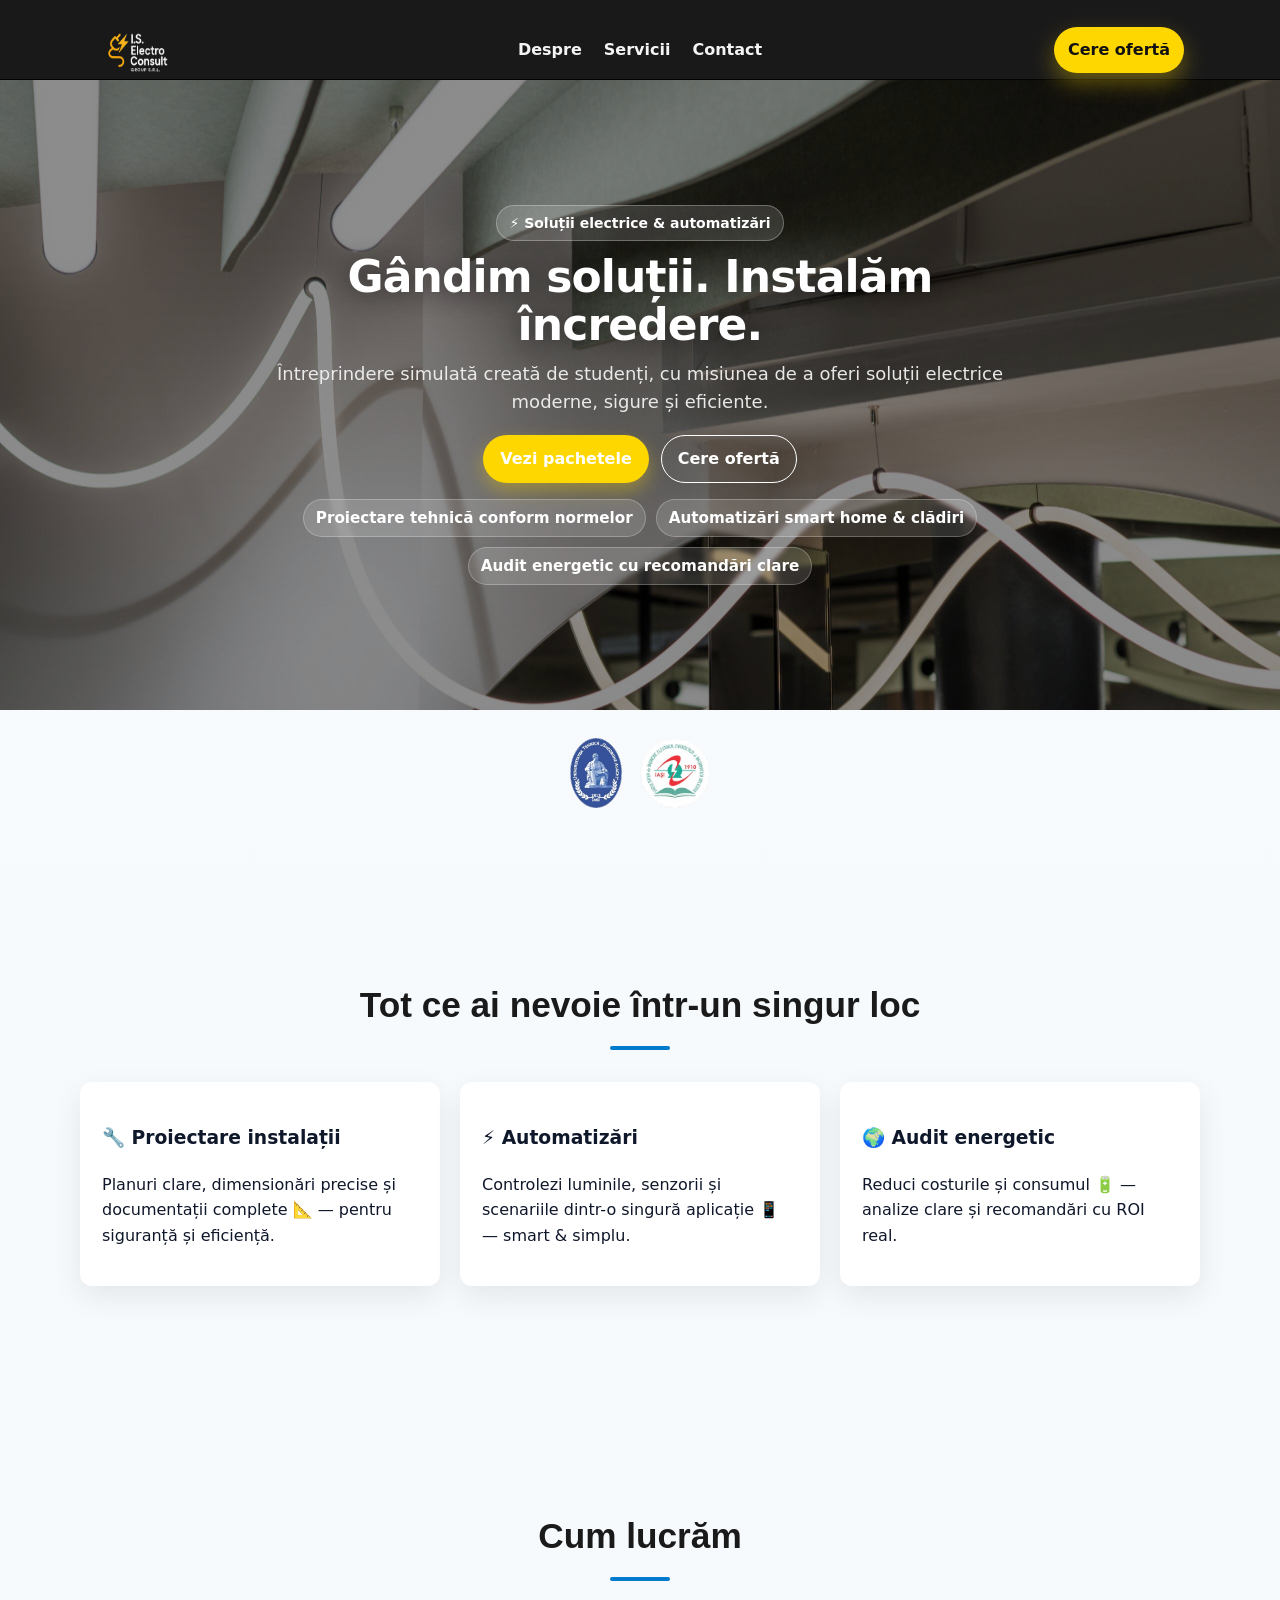
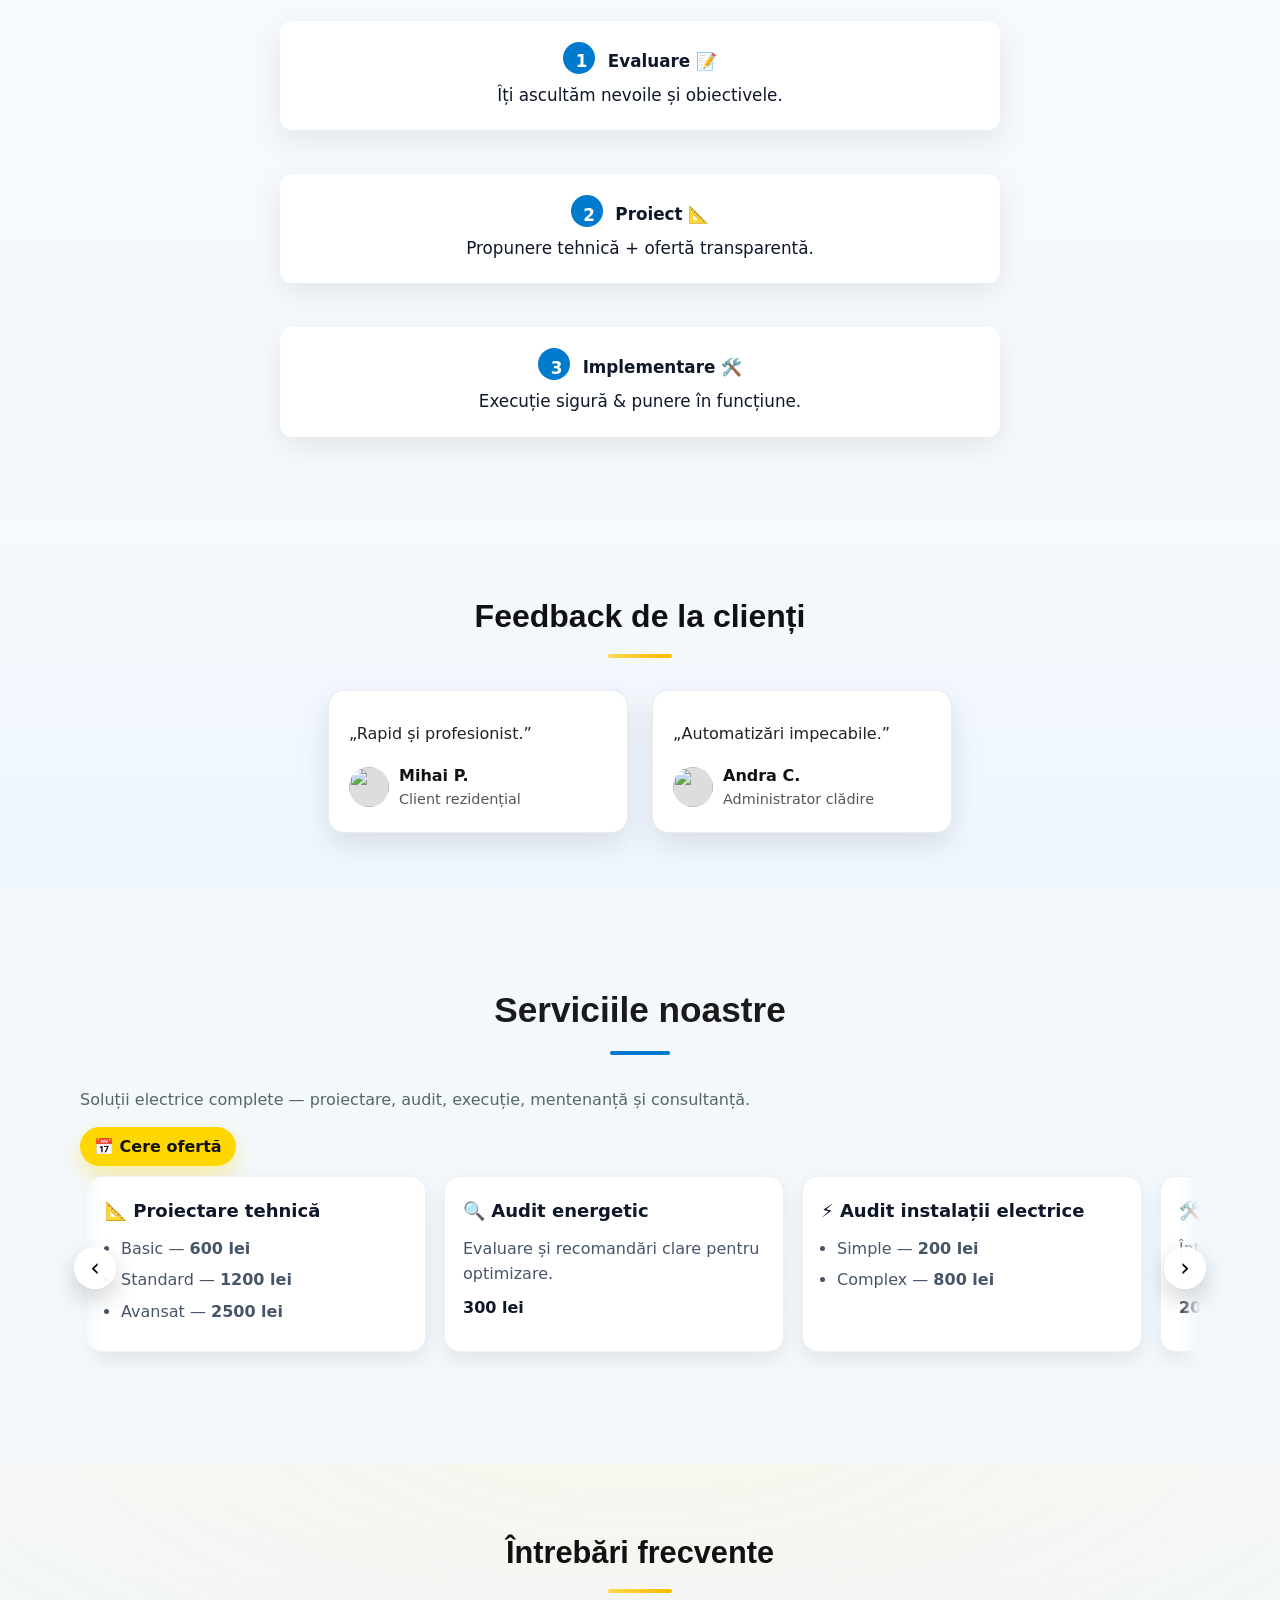
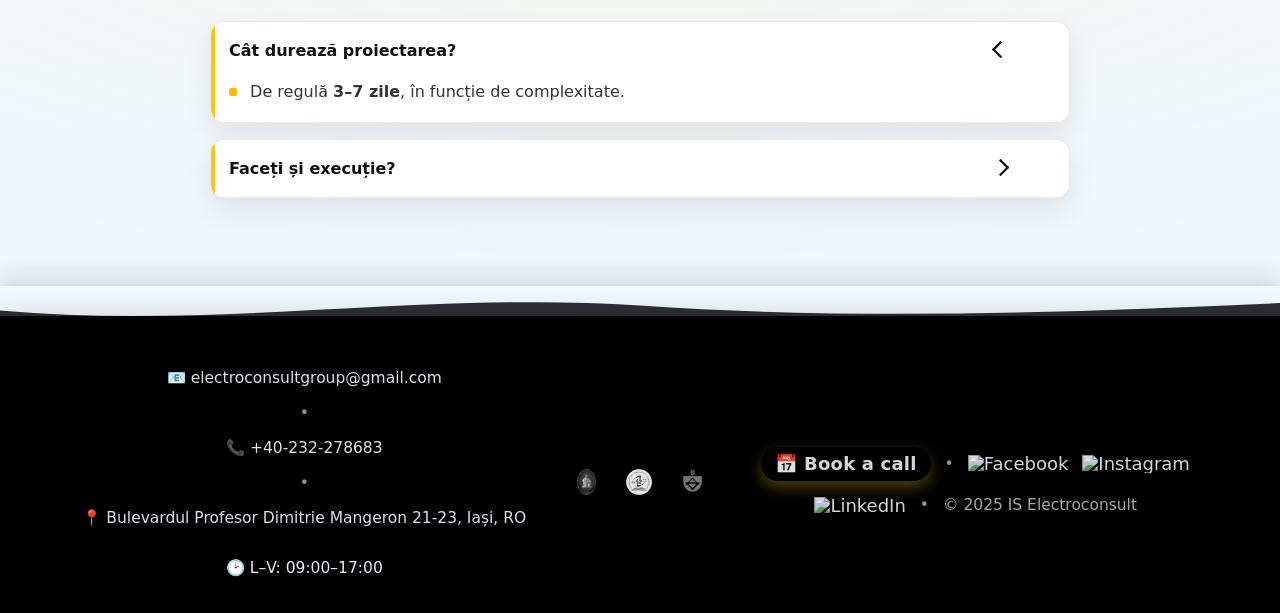
==== commit 557bf894: "stilizare" ====
--- a/index.html
+++ b/index.html
@@ -79,13 +79,35 @@
   </section>
 
   <!-- TESTIMONIALE -->
-  <section class="section container" data-aos="fade-up">
-    <h2>Feedback de la clienți</h2>
-    <div class="grid testimonials">
-      <figure class="card feedback-card"><blockquote>„Rapid și profesionist.”</blockquote><figcaption>— Client Rezidențial</figcaption></figure>
-      <figure class="card feedback-card"><blockquote>„Automatizări impecabile.”</blockquote><figcaption>— Administrator Clădire</figcaption></figure>
-    </div>
-  </section>
+  <section id="feedback">
+  <h2 class="sec-title">Feedback de la clienți</h2>
+
+  <div class="t-grid">
+    <article class="t-card" data-rating="5">
+      <div class="t-stars"></div>
+      <p class="t-text">„Rapid și profesionist.”</p>
+      <div class="t-author">
+        <img class="t-avatar" src="avatar1.jpg" alt="">
+        <div>
+          <div class="t-name">Mihai P.</div>
+          <div class="t-role">Client rezidențial</div>
+        </div>
+      </div>
+    </article>
+
+    <article class="t-card" data-rating="5">
+      <div class="t-stars"></div>
+      <p class="t-text">„Automatizări impecabile.”</p>
+      <div class="t-author">
+        <img class="t-avatar" src="avatar2.jpg" alt="">
+        <div>
+          <div class="t-name">Andra C.</div>
+          <div class="t-role">Administrator clădire</div>
+        </div>
+      </div>
+    </article>
+  </div>
+</section>
 
   <section class="services section container" id="servicii" data-aos="fade-up">
   <h2>Serviciile noastre</h2>
@@ -152,21 +174,40 @@
 
   <div class="services-cta">
     
-    <div data-include="partials/parteners.html"></div>
+    
   </section>
 
 
   <!-- FAQ -->
-  <section class="section container" data-aos="fade-up">
-    <h2>Întrebări frecvente</h2>
-    <div class="faq">
-      <button class="faq-q">Cât durează proiectarea?</button>
-      <div class="faq-a">De regulă 3–7 zile, în funcție de complexitate.</div>
-
-      <button class="faq-q">Faceți și execuție?</button>
-      <div class="faq-a">Da, prin partenerii noștri acreditați.</div>
-    </div>
-  </section> 
+  <section id="faq" class="faq">
+  <div class="container">
+    <h2 class="sec-title">Întrebări frecvente</h2>
+
+    <div class="faq-list">
+      <details class="faq-item" open>
+        <summary>
+          <span class="q">Cât durează proiectarea?</span>
+          <span class="chev" aria-hidden="true"></span>
+        </summary>
+        <div class="a">
+          De regulă <strong>3–7 zile</strong>, în funcție de complexitate.
+        </div>
+      </details>
+
+      <details class="faq-item">
+        <summary>
+          <span class="q">Faceți și execuție?</span>
+          <span class="chev" aria-hidden="true"></span>
+        </summary>
+        <div class="a">
+          Da, prin partenerii noștri acreditați.
+        </div>
+      </details>
+
+      <!-- adaugă oricâte <details class="faq-item"> ai nevoie -->
+    </div>
+  </div>
+</section>
   
 
   
--- a/assets/layout.css
+++ b/assets/layout.css
@@ -489,4 +489,177 @@
 .contact-card {
   padding: 20px;                 /* mai aerisit */
   min-height: 360px;             /* înălțime ca în versiunea preferată */
+} 
+/* ===== FEEDBACK (varianta laptop/desktop) ===== */
+#feedback {
+  padding: 64px 0 56px;
+  background: linear-gradient(#f6f9fc, #eef6ff);
+}
+
+/* container pe mijloc */
+#feedback .container {
+  max-width: 1000px;  /* lățime fixă pentru secțiune */
+  margin: 0 auto;
+  padding: 0 20px;
+  text-align: center;
+}
+
+/* titlu centrat */
+#feedback .sec-title {
+  font-weight: 800;
+  font-size: 2rem;
+  color: #111;
+  margin-bottom: 32px;
+}
+#feedback .sec-title::after {
+  content:"";
+  width:64px; height:4px;
+  display:block;
+  margin:12px auto 0;
+  background: linear-gradient(90deg, #ffd84e, #ffb800);
+  border-radius:999px;
+}
+
+/* grilă centrată pentru carduri */
+#feedback .t-grid {
+  display: flex;
+  justify-content: center;   /* cardurile pe mijloc */
+  gap: 24px;
+}
+
+/* carduri recenzie */
+#feedback .t-card {
+  flex: 0 1 300px;          /* fixăm o lățime rezonabilă */
+  max-width: 320px;
+  border-radius: 16px;
+  padding: 20px;
+  background: #fff;
+  border: 1px solid rgba(0,0,0,.08);
+  box-shadow: 0 12px 30px rgba(0,0,0,.10);
+  transition: transform .2s ease, box-shadow .2s ease;
+  text-align: left;
+}
+#feedback .t-card:hover {
+  transform: translateY(-4px);
+  box-shadow: 0 18px 44px rgba(0,0,0,.16);
+}
+
+/* text recenzie */
+#feedback .t-text {
+  margin: 10px 0 16px;
+  font-size: 1rem;
+  line-height: 1.6;
+  color: #222;
+}
+
+/* autor */
+#feedback .t-author {
+  display: flex;
+  align-items: center;
+  gap: 10px;
+}
+#feedback .t-avatar {
+  width: 40px;
+  height: 40px;
+  border-radius: 50%;
+  object-fit: cover;
+  background: #ddd;
+}
+#feedback .t-name {
+  font-weight: 700;
+  color: #111;
+}
+#feedback .t-role {
+  font-size: .9rem;
+  color: #555;
+} 
+/* ===== FAQ – light, centrat, fără JS ===== */
+.faq{
+  padding: 64px 0 56px;
+  background:
+    radial-gradient(1200px 500px at 50% -15%, rgba(255,226,107,.10), transparent),
+    linear-gradient(#f6f9fc, #eef6ff);
+}
+.faq .container{
+  max-width: 900px;
+  margin: 0 auto;
+  padding: 0 20px;
+  text-align: center;
+}
+.faq .sec-title{
+  font-weight: 800;
+  font-size: clamp(1.6rem,2.4vw,2.2rem);
+  color:#111; margin:0 0 28px;
+}
+.faq .sec-title::after{
+  content:""; width:64px; height:4px; display:block; margin:12px auto 0;
+  background: linear-gradient(90deg,#ffd84e,#ffb800);
+  border-radius:999px;
+}
+
+/* listă centrată */
+.faq-list{ display:grid; gap:16px; }
+
+/* card FAQ */
+.faq-item{
+  border-radius:14px;
+  background:#fff;
+  border:1px solid rgba(0,0,0,.08);
+  box-shadow:0 12px 28px rgba(0,0,0,.08);
+  overflow:hidden;
+  transition: box-shadow .2s ease, border-color .2s ease;
+}
+.faq-item:hover{
+  box-shadow:0 18px 40px rgba(0,0,0,.14);
+  border-color:rgba(0,0,0,.12);
+}
+
+/* bară de accent galben pe stânga */
+.faq-item::before{
+  content:""; position:absolute; display:block;
+  width:4px; height:100%; background:#ffb800; opacity:.9;
+}
+.faq-item{ position:relative; padding-left:0; }
+
+/* summary (întrebarea) */
+.faq-item > summary{
+  list-style:none;
+  cursor:pointer;
+  padding:16px 56px 16px 18px;
+  display:flex; align-items:center; justify-content:space-between;
+  gap:12px;
+  font-weight:800; color:#0f0f0f; text-align:left;
+}
+.faq-item > summary::-webkit-details-marker{ display:none; }
+
+/* icon săgeată */
+.faq-item .chev{
+  width:22px; height:22px; flex:0 0 22px; position:relative;
+}
+.faq-item .chev::before, .faq-item .chev::after{
+  content:""; position:absolute; inset:0; margin:auto;
+  width:10px; height:10px; border-right:2px solid #111; border-bottom:2px solid #111;
+  transform: rotate(-45deg) translateY(-2px);
+  transition: transform .2s ease;
+}
+.faq-item[open] .chev::before, .faq-item[open] .chev::after{
+  transform: rotate(135deg) translateY(2px);
+}
+
+/* răspunsul – animăm apariția */
+.faq-item .a{
+  padding: 0 18px 16px 18px;
+  color:#333; text-align:left; line-height:1.65;
+  max-height:0; opacity:0; overflow:hidden;
+  transition: max-height .3s ease, opacity .2s ease;
+}
+.faq-item[open] .a{
+  max-height:220px; /* suficient pentru 2–3 rânduri; mărește dacă ai texte lungi */
+  opacity:1;
+}
+
+/* micro‑accent la începutul răspunsului */
+.faq-item .a::before{
+  content:""; display:inline-block; width:8px; height:8px; border-radius:2px;
+  background:#ffb800; margin-right:8px; transform: translateY(-1px);
 }
--- a/assets/components.css
+++ b/assets/components.css
@@ -687,7 +687,30 @@
 .contact-info a:hover{ text-decoration:underline; }
 
 .contact-cta{ display:flex; gap:10px; margin-top:8px; flex-wrap:wrap; }
-
+.contact-info {
+  display: grid;
+  gap: 6px;
+  margin: 8px 0 4px;
+  color: #000; /* text negru */
+}
+
+.contact-info a {
+  color: #000; /* linkuri negre */
+  text-decoration: none;
+}
+
+.contact-info a:hover {
+  text-decoration: underline;
+} 
+.contact-cta a {
+  color: #000; /* text negru */
+  font-weight: 600; /* optional, să iasă mai în evidență */
+  text-decoration: none;
+}
+
+.contact-cta a:hover {
+  text-decoration: underline; /* sau poți folosi alt efect */
+}
 /* Buton sticky pe mobil (opțional) */
 @media (max-width: 640px){
   .btn-primary[type="submit"]{ position:sticky; bottom:14px; }
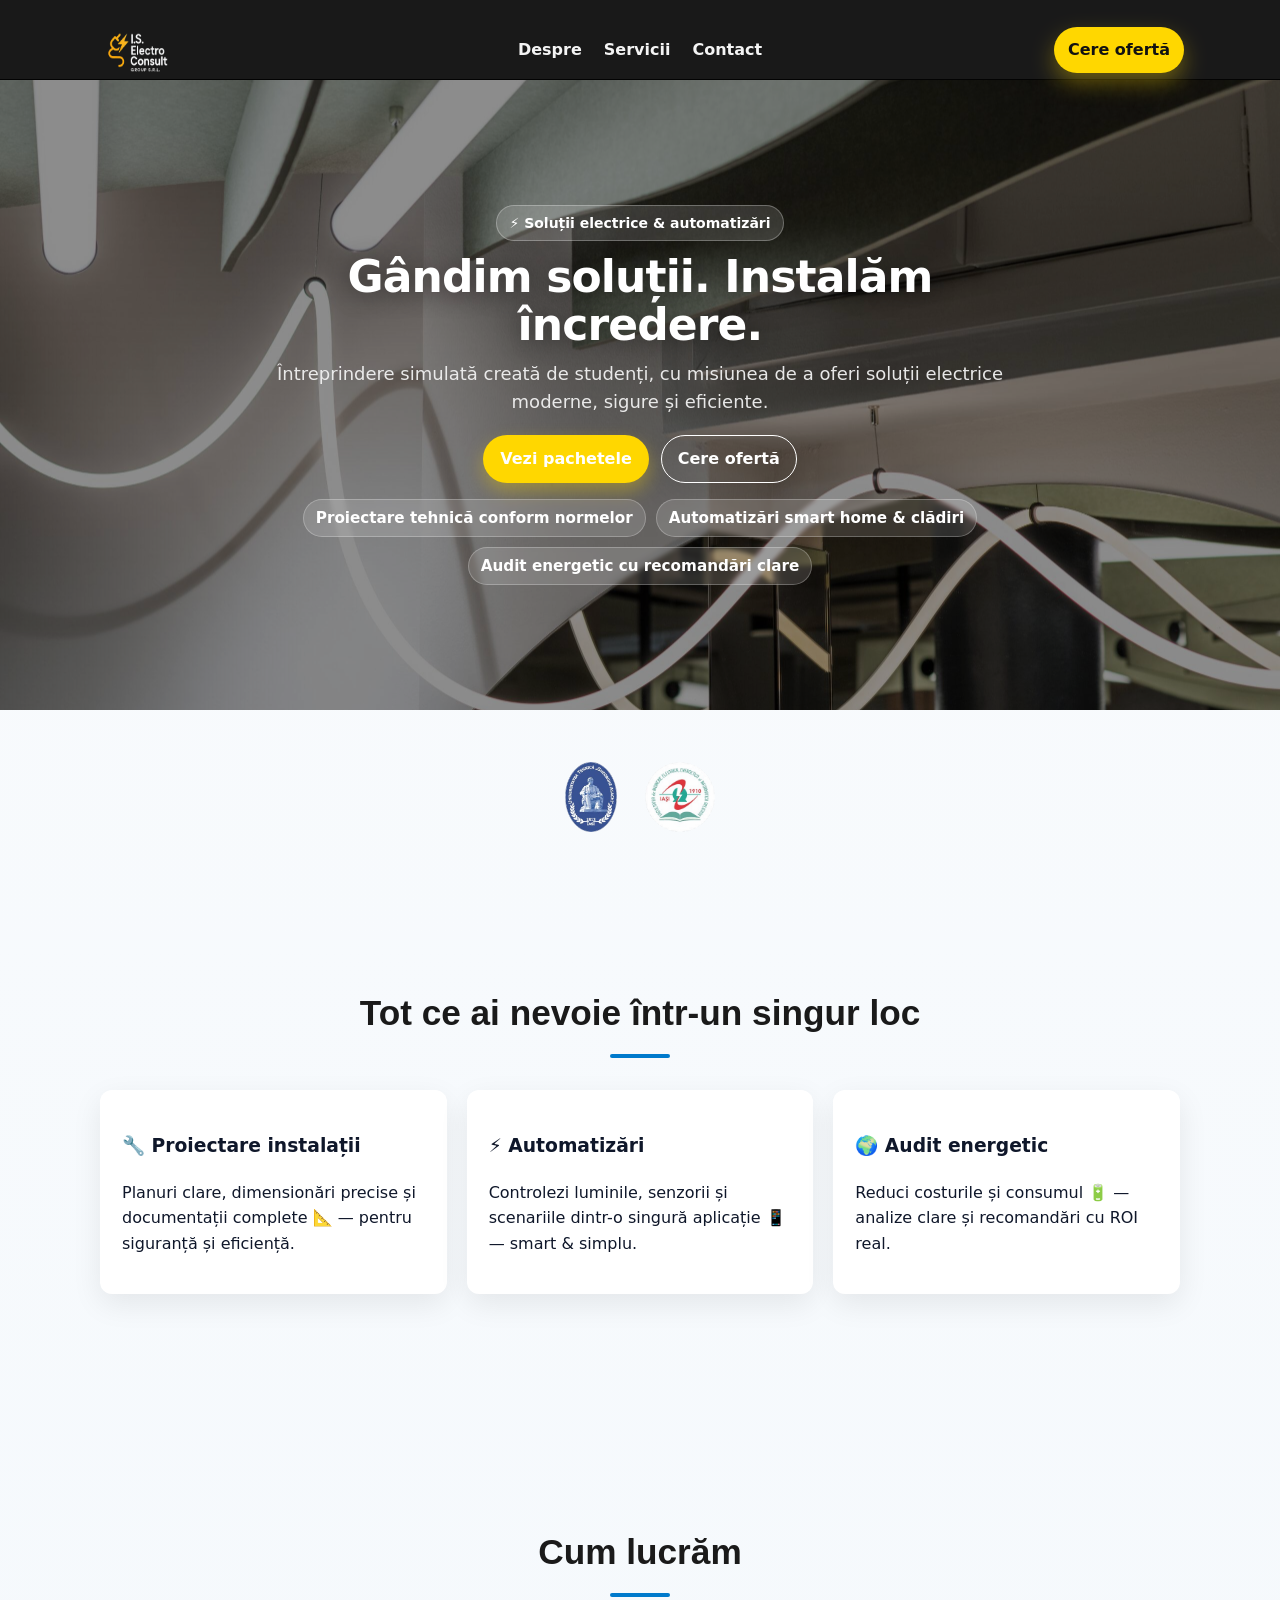
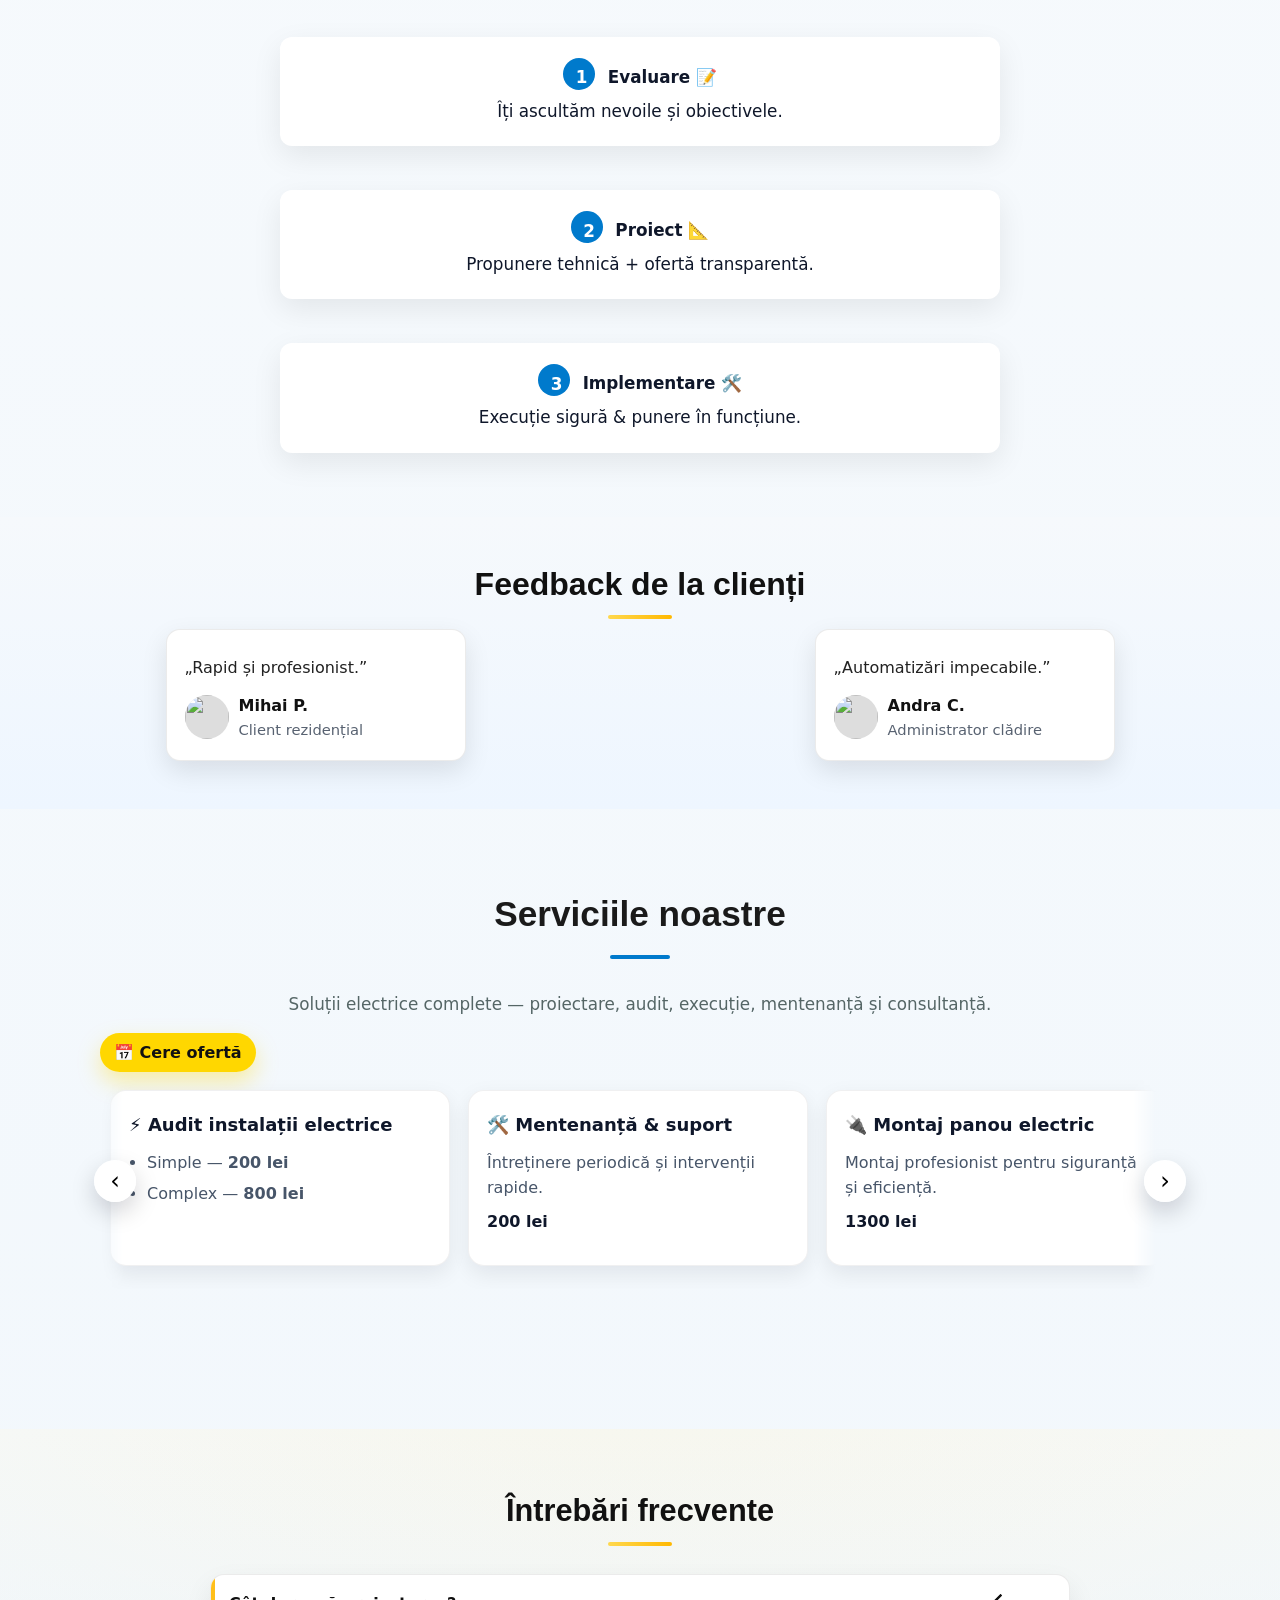
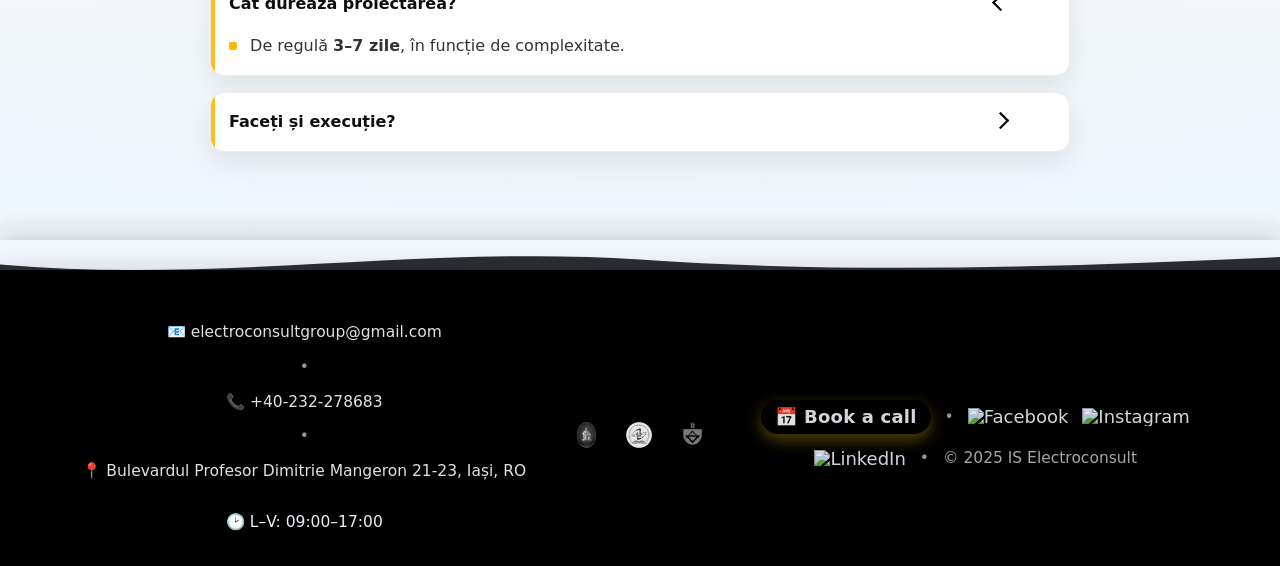
==== commit a6589f9e: "contact page" ====
--- a/index.html
+++ b/index.html
@@ -9,7 +9,7 @@
   <link rel="stylesheet" href="assets/layout.css" />
   <link rel="stylesheet" href="assets/components.css" />
   <link rel="stylesheet" href="assets/dark.css" />  
-  <link rel="stylesheet" href="/assets/theme.css">
+  <link rel="stylesheet" href="assets/css/mobile.css"> 
   <link href="https://unpkg.com/aos@2.3.4/dist/aos.css" rel="stylesheet" />
   <script defer src="js/include.js"></script>
   <script defer src="js/main.js"></script> 
--- a/assets/base.css
+++ b/assets/base.css
@@ -24,7 +24,7 @@
 body{background:var(--bg);color:var(--text);font-family:system-ui,-apple-system,Segoe UI,Roboto,Inter,Arial,sans-serif;line-height:1.6}
 
 .container{width:min(1120px,92%);margin-inline:auto}
-.section{padding:64px 0}
+.section{padding:6px 0}
 .lead{font-size:1.125rem;opacity:.9;max-width:64ch}
 
 .btn{display:inline-block;padding:12px 18px;border-radius:999px;border:1px solid transparent;text-decoration:none;box-shadow:var(--shadow)}
--- a/assets/layout.css
+++ b/assets/layout.css
@@ -662,4 +662,495 @@
 .faq-item .a::before{
   content:""; display:inline-block; width:8px; height:8px; border-radius:2px;
   background:#ffb800; margin-right:8px; transform: translateY(-1px);
+}/* Subtitle uniform la secțiuni */
+.subtitle {
+  font-size: 1.05rem;
+  color: #555;
+  margin: -8px auto 24px;
+  max-width: 600px;
+  text-align: center;
+}/* ===== CONTACT — uniform ca Servicii ===== */
+#contact { padding: 32px 0 48px; }
+
+#contact > .container { width: min(1120px, 92%); margin-inline: auto; }
+
+#contact h2.sec-title {
+  margin: 0 0 12px;
+  text-align: center; font-weight: 800; font-size: 2rem; color:#111;
+  position: relative;
+}
+#contact h2.sec-title::after{
+  content:""; display:block; width:64px; height:4px; margin:12px auto 0;
+  background: linear-gradient(90deg,#ffd84e,#ffb800); border-radius:999px;
+}
+#contact .subtitle{ margin:0 auto 16px; max-width:640px; text-align:center; color:#555; }
+
+/* grilă: ~60/40, fără limită 1000px */
+#contact .contact-grid{
+  display:grid; gap:24px; margin-top:0;
+  grid-template-columns: 1.3fr 1fr;
+}
+
+/* carduri compacte, fără min-height forțat */
+#contact .contact-card{ padding:18px 20px; border-radius:12px; min-height:auto; }
+
+/* card hartă mai scurtă */
+#contact .map-card .map-wrap iframe{ height: 180px; border-radius: 12px; }
+
+/* responsive */
+@media (max-width: 900px){
+  #contact .contact-grid{ grid-template-columns:1fr; }
+  #contact .map-card .map-wrap iframe{ height: 240px; }
+}/* ===========================
+   RESPONSIVE — SITE WIDE
+   =========================== */
+
+/* ——— Laptop mic / tabletă orizontal (~≤1024px) ——— */
+@media (max-width: 1024px){
+  .container{ width:min(1000px,94%); }
+
+  /* Header */
+  :root{ --header-h: 72px; }
+  .nav .nav-links a{ padding:8px 8px; }
+  .btn-cta{ padding:10px 14px; }
+
+  /* Hero */
+  .hero{ grid-template-columns:1fr; gap:22px; padding:56px 0; text-align:center; }
+  .hero__media{ order:-1; }
+  .hero .hero__content{ max-width:92%; margin:0 auto; }
+
+  /* Grile */
+  .grid.features,
+  .grid.pricing,
+  .grid.team{ grid-template-columns:1fr 1fr; }
+
+  /* Servicii (slider/cards) */
+  .srv-card{ flex:0 0 clamp(280px, 44vw, 420px); }
+
+  /* „Cum lucrăm” */
+  .steps-timeline{ max-width: 760px; }
+
+  /* Footer */
+  .footer-row{ grid-template-columns: 1fr 1fr; gap:24px; }
+}
+
+/* ——— Tabletă / telefon mare (~≤768px) ——— */
+@media (max-width: 768px){
+  .container{ width:min(720px,92%); }
+  .section{ padding:40px 0; }
+
+  /* Header: transformăm meniul în burger dacă nu e deja */
+  :root{ --header-h: 66px; }
+  .nav{ padding:10px 0; }
+  .nav .nav-links{ display:none; }
+  .menu-btn{ display:inline-flex; }
+  .site-header{ backdrop-filter:saturate(120%) blur(10px); }
+
+  /* H1 + titluri */
+  .hero h1{ font-size:clamp(28px,6.2vw,36px); }
+  section h2,
+  .sec-title{ font-size:clamp(1.6rem,4.8vw,2rem); }
+
+  /* Hero chips/cta */
+  .chips{ gap:8px; }
+  .hero .cta{ gap:10px; }
+
+  /* Grile la 1 col */
+  .grid.features,
+  .grid.pricing,
+  .grid.team,
+  .grid.two{ grid-template-columns:1fr; }
+
+  /* Servicii slider – card lat pe mobil */
+  .srv-card{ flex-basis: 86vw; }
+  .srv-btn{ top:auto; bottom:-8px; transform:none; }
+  .srv-prev{ left:6px; } .srv-next{ right:6px; }
+
+  /* Testimonials / Feedback */
+  #feedback .t-grid{ flex-direction:column; align-items:center; }
+  #feedback .t-card{ max-width: 92%; }
+
+  /* Cum lucrăm */
+  .steps-wrap{ padding:56px 0; }
+  .steps-timeline{ gap:18px; }
+
+  /* Contact (tot site-ul o cere) */
+  #contact{ padding:40px 0; }
+  #contact .contact-grid{ grid-template-columns:1fr; gap:18px; }
+  #contact .map-card .map-wrap iframe{ height:240px; }
+
+  /* FAQ */
+  .faq .container{ max-width: 92%; }
+  .faq .sec-title{ margin-bottom: 18px; }
+
+  /* Footer */
+  .footer-row{ grid-template-columns:1fr; text-align:center; }
+  .footer-contact{ align-items:center; }
+  .footer-partners img{ height:28px; }
+}
+
+/* ——— Telefon mic (~≤560px) ——— */
+@media (max-width: 560px){
+  .container{ width:92%; }
+  .btn, .btn-cta{ padding:10px 14px; font-weight:700; }
+
+  /* Hero mai compact */
+  .hero{ padding:40px 0; }
+  .badge{ font-size:.85rem; }
+  .chips li{ font-size:.9rem; padding:6px 10px; }
+
+  /* Carduri generale */
+  .card{ border-radius:12px; padding:16px; }
+
+  /* Servicii */
+  .srv-card{ flex-basis: 88vw; padding:16px; }
+  .srv-list{ padding-left:16px; }
+  
+  /* Feedback */
+  #feedback{ padding:48px 0; }
+  #feedback .sec-title{ margin-bottom:18px; }
+
+  /* Contact */
+  #contact h2.sec-title{ margin-bottom:10px; }
+  #contact .subtitle{ margin-bottom:14px; font-size:.98rem; }
+  #contact .contact-card{ padding:16px; }
+  #contact .map-card .map-wrap iframe{ height:220px; }
+
+  /* Footer */
+  .btn-book{ font-size:13.5px; padding:8px 14px; }
+  .footer-copy{ font-size:13px; }
+}
+
+/* ——— Optimizări accesibilitate/UX ——— */
+@media (prefers-reduced-motion: reduce){
+  *{ transition:none !important; animation:none !important; }
+}/* ===========================
+   MOBILE FIRST POLISH (≤768px)
+   =========================== */
+@media (max-width: 768px){
+
+  /* Layout & tipografie */
+  .container{ width:92%; }
+  .section{ padding:40px 0; }
+  h1, .hero h1{ font-size:clamp(26px,7vw,34px); line-height:1.18; }
+  .sec-title{ font-size:clamp(22px,5.4vw,28px); margin-bottom:14px; }
+  .subtitle{ font-size:.98rem; color:#5b6676; margin:0 auto 18px; max-width:60ch; }
+
+  /* Header */
+  :root{ --header-h: 66px; }
+  .nav{ padding:10px 0; }
+  .nav .nav-links{ display:none; }
+  .menu-btn{ display:inline-flex; }
+
+  /* Butoane & touch targets */
+  .btn, .btn-cta{ padding:11px 16px; border-radius:999px; }
+  .chips{ gap:8px; }
+  .chips li{ padding:6px 10px; font-size:.93rem; }
+
+  /* HERO */
+  .hero{ grid-template-columns:1fr; gap:18px; padding:44px 0; text-align:center; }
+  .hero__media{ order:-1; filter:drop-shadow(0 18px 24px rgba(0,0,0,.1)); }
+  .badge{ font-size:.9rem; margin-bottom:10px; }
+
+  /* Features / carduri servicii (grilă sau slider) */
+  .grid.features{ grid-template-columns:1fr; gap:14px; }
+  .card{ padding:16px; border-radius:12px; box-shadow:0 10px 22px rgba(0,0,0,.06); }
+  .services .subtitle{ margin-bottom:14px; }
+  .srv-slider{ margin-top:6px; }
+  .srv-viewport{ padding:8px 4px 14px; }
+  .srv-row{ gap:14px; }
+  .srv-card{ flex-basis:88vw; padding:16px; border-radius:14px; }
+  .srv-btn{ bottom:-6px; top:auto; transform:none; }
+  .srv-prev{ left:8px; } .srv-next{ right:8px; }
+
+  /* Feedback */
+  #feedback{ padding:44px 0; }
+  #feedback .t-grid{ flex-direction:column; gap:14px; }
+  #feedback .t-card{ max-width:92%; padding:16px; }
+  #feedback .t-text{ margin:8px 0 12px; }
+
+  /* Cum lucrăm */
+  .steps-wrap{ padding:48px 0; }
+  .steps-timeline{ gap:14px; }
+  .steps-timeline li{ padding:16px; }
+
+  /* CONTACT (foarte aerisit și clar) */
+  #contact{ padding:40px 0; }
+  #contact .contact-grid{ grid-template-columns:1fr; gap:16px; }
+  #contact .contact-card{ padding:16px; border-radius:12px; }
+  #contact .subtitle{ margin-bottom:16px; }
+  /* input-uri mari, ușor de atins */
+  #contactForm input[type="text"],
+  #contactForm input[type="email"],
+  #contactForm textarea{
+    font-size:16px; padding:12px 14px; border-radius:12px;
+  }
+  #contactForm textarea{ min-height:120px; }
+  .btn-primary[type="submit"]{ width:100%; }
+  /* hartă vizibilă pe mobil */
+  #contact .map-card .map-wrap iframe{ height:240px; border-radius:12px; }
+  .contact-cta{ gap:8px; }
+  .contact-cta .btn{ flex:1; text-align:center; }
+
+  /* FAQ – cărți aerisite */
+  .faq{ padding:44px 0; }
+  .faq .container{ max-width:92%; }
+  .faq-list{ gap:12px; }
+  .faq-item > summary{ padding:14px 42px 14px 16px; }
+  .faq-item .a{ padding:0 16px 14px; }
+
+  /* Footer */
+  .footer-row{ grid-template-columns:1fr; gap:16px; text-align:center; padding:22px 0; }
+  .footer-contact{ align-items:center; gap:8px; }
+  .footer-partners img{ height:28px; }
+  .btn-book{ font-size:13.5px; padding:8px 14px; }
+  .footer-copy{ font-size:13px; }
+}
+
+/* —— Extra compact pentru telefoane mici (≤560px) —— */
+@media (max-width: 560px){
+  .section{ padding:36px 0; }
+  .hero{ padding:38px 0; }
+  .srv-card{ flex-basis:90vw; }
+  #feedback .t-card{ max-width:95%; }
+  #contact .map-card .map-wrap iframe{ height:220px; }
+}/* ===== FEEDBACK — airy & centered ===== */
+#feedback{
+  padding: 48px 0 48px;              /* mai puțin decât 64px */
+  background: linear-gradient(#f6f9fc, #eef6ff);
+}
+#feedback .container{
+  max-width: 1100px;
+  margin: 0 auto;
+  padding: 0 20px;
+  text-align: center;
+}
+#feedback .sec-title{ margin-bottom: 10px; }
+#feedback .subtitle{
+  margin: 0 auto 22px;
+  color:#5b6676;
+  max-width: 60ch;
+  font-size: 1rem;
+}
+
+/* cardurile pe un row flexibil, dar centrate */
+#feedback .t-grid{
+  display: grid;
+  grid-template-columns: repeat(auto-fit, minmax(260px, 1fr));
+  gap: 18px;
+  justify-items: center;
+}
+#feedback .t-card{
+  width: 100%;
+  max-width: 300px;
+  border-radius: 14px;
+  padding: 18px;
+  background:#fff;
+  border: 1px solid rgba(0,0,0,.08);
+  box-shadow: 0 10px 26px rgba(0,0,0,.10);
+  transition: transform .18s ease, box-shadow .18s ease;
+  text-align: left;
+}
+#feedback .t-card:hover{
+  transform: translateY(-3px);
+  box-shadow: 0 16px 36px rgba(0,0,0,.14);
+}
+#feedback .t-text{ margin: 8px 0 12px; line-height: 1.55; color:#222; }
+#feedback .t-author{ display:flex; align-items:center; gap:10px; }
+#feedback .t-avatar{ width:44px; height:44px; border-radius:50%; object-fit:cover; }
+#feedback .t-role{ font-size:.92rem; color:#586271; }
+
+/* mobil */
+@media (max-width: 768px){
+  #feedback{ padding: 44px 0; }
+  #feedback .t-grid{ gap: 14px; }
+  #feedback .t-card{ max-width: 92%; padding:16px; }
+}/* ===== Contact – desktop-first ===== */
+.contact-page {
+  padding: 48px 20px 72px;
+  background: var(--bg);
+  color: var(--text);
+}
+
+.contact-grid {
+  max-width: 1200px;
+  margin: 0 auto;
+  display: grid;
+  gap: 32px;
+  grid-template-columns: 1.35fr 1fr; /* form stânga mai lat */
+  align-items: start;
+}
+
+/* Cărți / carduri */
+.card {
+  background: var(--card);
+  border-radius: var(--radius);
+  box-shadow: var(--shadow);
+  padding: 20px;
+}
+
+.sec-title { margin: 0 0 6px; font-size: 2rem; line-height: 1.2; }
+.subtitle { margin: 0 0 24px; color: var(--muted); }
+
+/* Formular */
+#contactForm {
+  display: grid;
+  gap: 14px;
+}
+#contactForm .form-row {
+  display: grid;
+  grid-template-columns: 1fr 1fr;
+  gap: 12px;
+}
+#contactForm label { display: grid; gap: 6px; font-weight: 600; }
+#contactForm input,
+#contactForm textarea {
+  width: 100%;
+  padding: 12px 14px;
+  border: 1px solid rgba(0,0,0,.1);
+  border-radius: calc(var(--radius) - 4px);
+  background: #fff;
+  color: var(--text);
+}
+:root.dark #contactForm input,
+:root.dark #contactForm textarea {
+  background: #0e141a;
+  border-color: rgba(255,255,255,.12);
+}
+#contactForm input:focus,
+#contactForm textarea:focus {
+  outline: none;
+  box-shadow: 0 0 0 3px var(--ring);
+  border-color: transparent;
+}
+#contactForm .btn.btn-primary {
+  background: var(--primary);
+  border: 0;
+  border-radius: calc(var(--radius) - 6px);
+  padding: 12px 16px;
+  font-weight: 700;
+  cursor: pointer;
+  transition: transform .08s ease;
+}
+#contactForm .btn.btn-primary:active { transform: translateY(1px); }
+
+.form-note { margin: 4px 0 0; font-size: .9rem; color: var(--muted); }
+.hp { position: absolute; left: -9999px; }
+
+/* Aside (dreapta): sticky */
+.contact-aside {
+  display: grid;
+  gap: 16px;
+  position: sticky;
+  top: 88px; /* ajustează dacă header-ul tău e mai înalt */
+}
+.map-wrap iframe { display: block; width: 100%; height: 420px; border: 0; }
+
+.info-card h3, .map-card h3 { margin: 0 0 12px; }
+.contact-info a, .contact-info p { display: block; margin: 6px 0; word-break: break-word; }
+
+/* Ecrane foarte late */
+@media (min-width: 1400px) {
+  .contact-grid { max-width: 1320px; }
+  .map-wrap iframe { height: 500px; }
+}/* ===== Servicii – desktop-first ===== */
+.section.container { max-width: 1200px; margin: 0 auto; padding: 48px 20px 72px; }
+
+.section-head {
+  display: grid; gap: 12px; align-items: center;
+  grid-template-columns: 1fr auto; margin-bottom: 16px;
+}
+.section-head h2 { margin: 0; font-size: 2rem; line-height: 1.2; }
+.section-head .subtitle { grid-column: 1 / -1; color: var(--muted); margin: 0; }
+.section-head .btn-cta { justify-self: end; }
+
+.srv-slider {
+  position: relative; display: grid; grid-template-columns: auto 1fr auto;
+  align-items: center; gap: 12px; margin-top: 20px;
+}
+.srv-btn {
+  width: 44px; height: 44px; border-radius: 50%; border: 0;
+  background: var(--card); box-shadow: var(--shadow); cursor: pointer;
+  font-size: 22px; line-height: 1; display: grid; place-items: center;
+}
+.srv-btn:active { transform: translateY(1px); }
+
+.srv-viewport {
+  overflow: hidden; border-radius: var(--radius); position: relative;
+}
+.srv-row {
+  display: flex; gap: 24px; padding: 8px; will-change: transform;
+  transition: transform .35s ease;
+}
+
+.srv-card {
+  min-width: 320px; max-width: 360px;
+  background: var(--card); color: var(--text);
+  border-radius: var(--radius); box-shadow: var(--shadow);
+  padding: 20px;
+}
+.srv-card h3 { margin: 0 0 10px; font-size: 1.1rem; }
+.srv-card .srv-list { margin: 0; padding-left: 18px; }
+.srv-card .price { margin: 10px 0 0; }
+
+.services-cta { display: flex; justify-content: center; margin: 28px 0 8px; }
+.btn-cta.ghost {
+  background: transparent; border: 2px solid var(--primary);
+  padding: 10px 14px; border-radius: calc(var(--radius) - 6px);
+  font-weight: 700;
+}
+
+/* Parteneri (partial) – aliniere pe un singur rând pe desktop */
+.partners { display: flex; gap: 28px; align-items: center; justify-content: center; flex-wrap: wrap; margin-top: 24px; }
+.partners img { height: 70px; width: auto; filter: grayscale(0.1); opacity: .9; transition: filter .2s ease, opacity .2s ease; }
+.partners a:hover img { filter: none; opacity: 1; }
+
+/* Ecrane foarte late */
+@media (min-width: 1400px) {
+  .section.cont/* 1) Head centrat */
+.section-head { grid-template-columns: 1fr; text-align: center; }
+.section-head .btn-cta { justify-self: center; }
+
+/* 2) Slider centrat + butoane suprapuse */
+.srv-slider { max-width: 1100px; margin: 20px auto 0; grid-template-columns: 1fr; }
+.srv-viewport { position: relative; padding: 8px 56px; } /* spațiu pt butoane */
+.srv-btn {
+  position: absolute; top: 50%; transform: translateY(-50%);
+  z-index: 2; box-shadow: 0 10px 30px rgba(0,0,0,.12);
+}
+.srv-prev { left: 10px; }
+.srv-next { right: 10px; }
+
+/* 3) Carduri mai atractive */
+.srv-card {
+  min-width: 340px; max-width: 380px;
+  border: 1px solid rgba(0,0,0,.06);
+  box-shadow: 0 12px 30px rgba(0,0,0,.08);
+  transition: transform .18s ease, box-shadow .18s ease;
+  backdrop-filter: blur(4px);
+}
+.srv-card:hover {
+  transform: translateY(-3px);
+  box-shadow: 0 18px 40px rgba(0,0,0,.12);
+}
+.srv-card h3 {
+  position: relative; padding-bottom: 8px; margin-bottom: 10px;
+}
+.srv-card h3::after {
+  content: ""; position: absolute; left: 0; bottom: 0;
+  width: 36px; height: 3px; border-radius: 2px; background: var(--primary);
+}
+.srv-card .price b { padding: 4px 8px; border-radius: 999px; background: rgba(0,0,0,.06); }
+
+/* Când nu e suficient conținut pentru scroll, centrează linia */
+@media (min-width: 1024px) {
+  .srv-row.no-scroll { justify-content: center; }
+}ainer { max-width: 1320px; }
+}/* Subtitle centrat sub titlu */
+.services .subtitle,
+.section-head .subtitle {
+  text-align: center;
+  max-width: 800px;   /* ca să nu fie prea lat pe ecrane mari */
+  margin: 0 auto 24px;
+  color: var(--muted);
 }
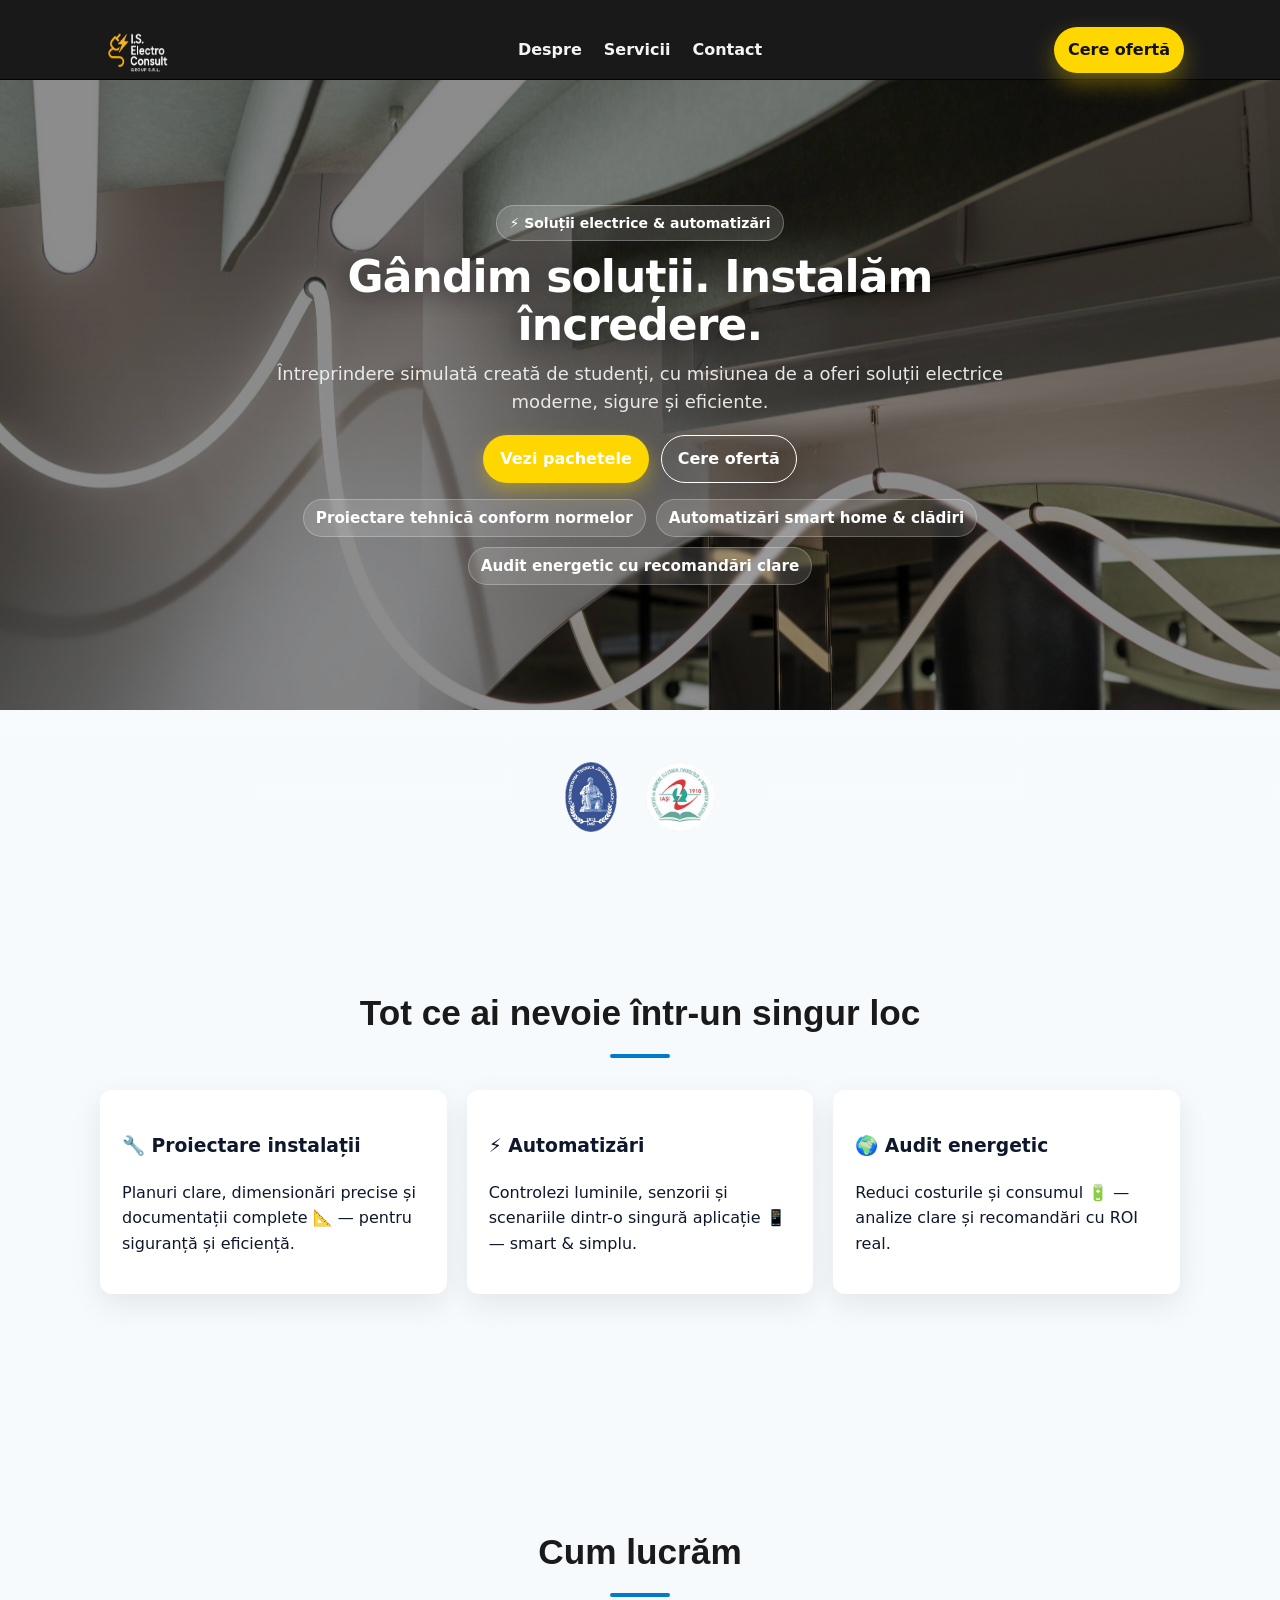
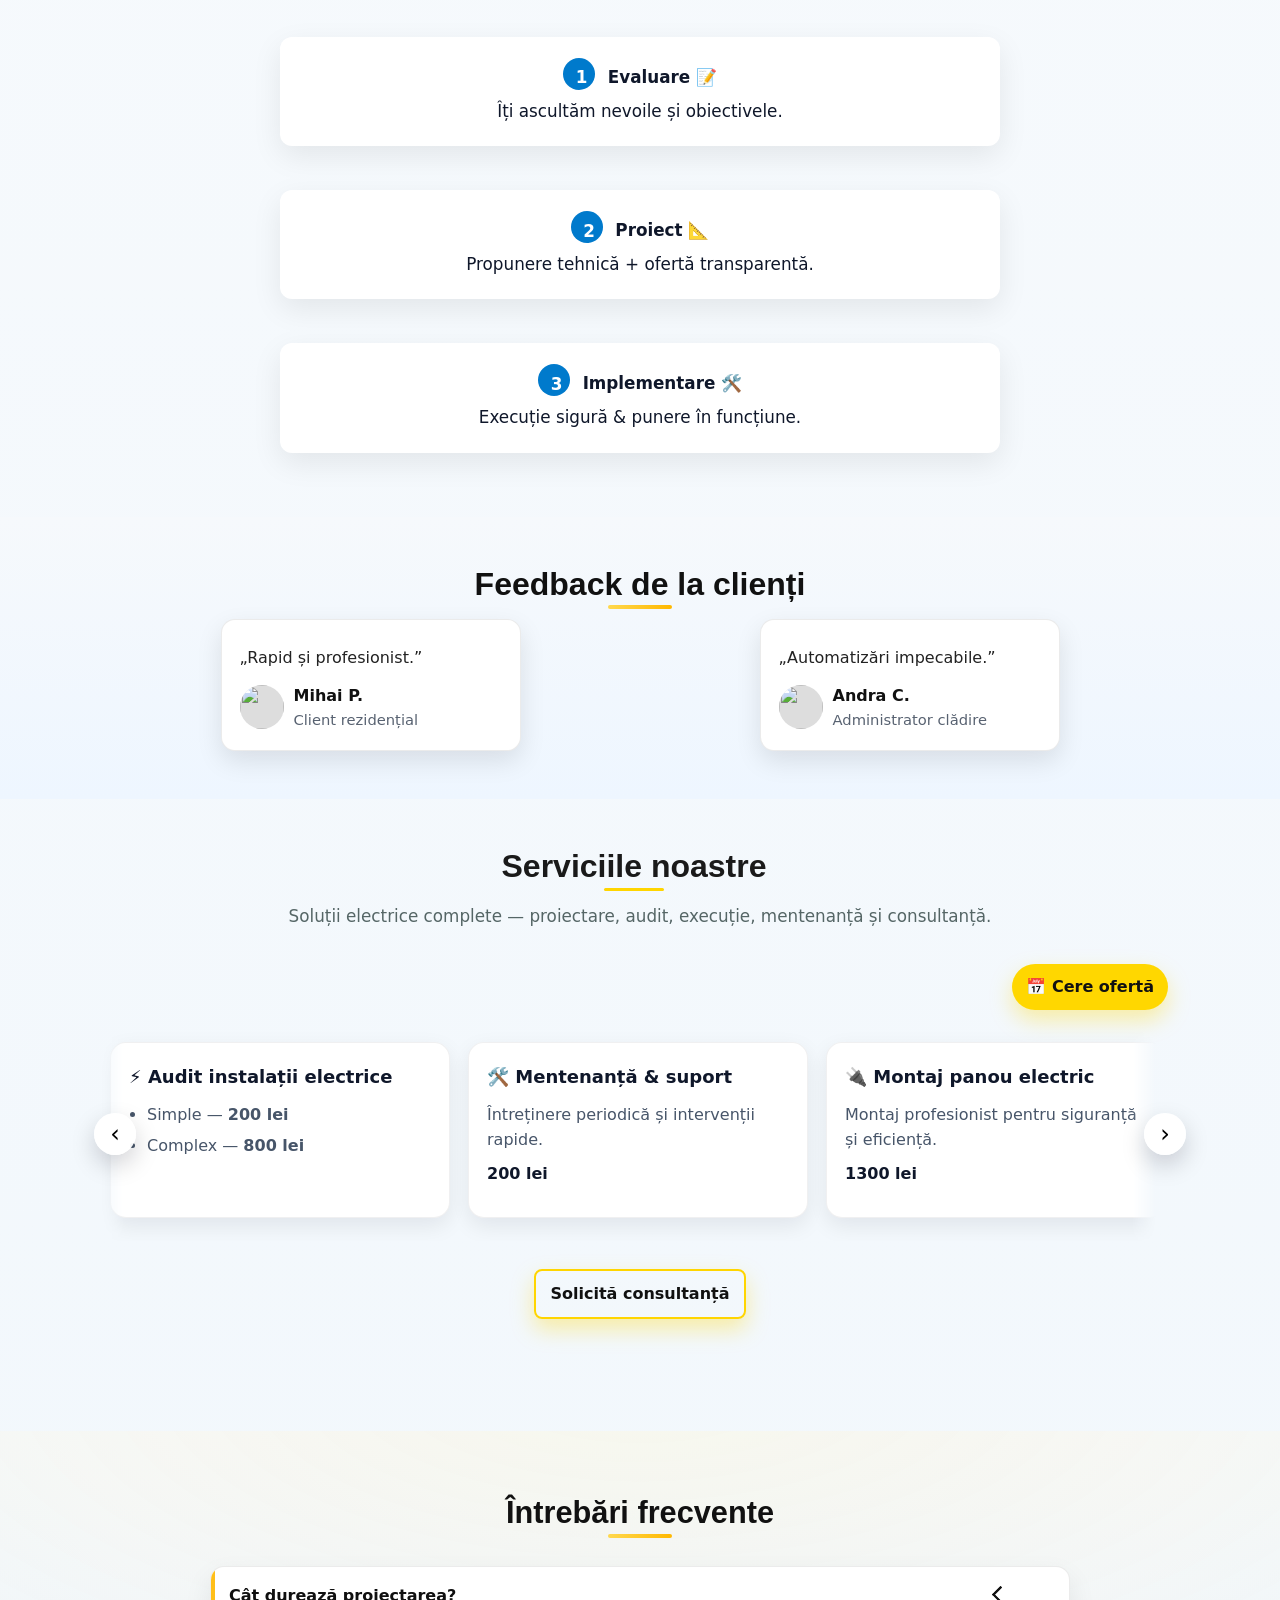
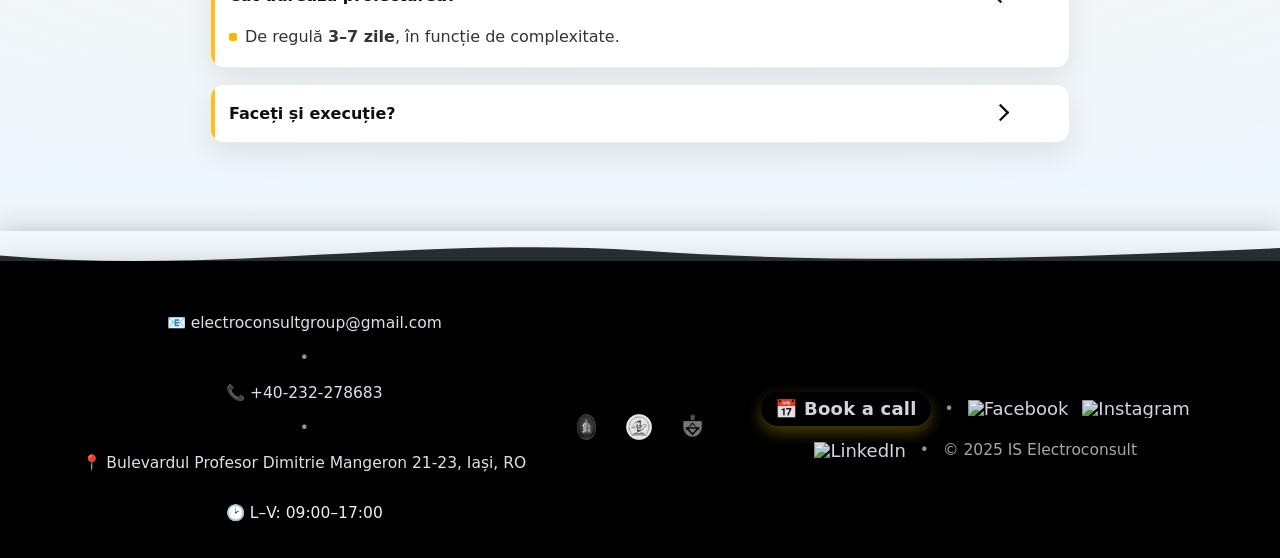
==== commit 2a67fb9f: "mobil 60%" ====
--- a/index.html
+++ b/index.html
@@ -1,40 +1,43 @@
-<!DOCTYPE html>
+<!doctype html>
 <html lang="ro" class="no-js">
 <head>
   <meta charset="utf-8" />
-  <meta name="viewport" content="width=device-width, initial-scale=1" />
+  <meta name="viewport" content="width=device-width, initial-scale=1, viewport-fit=cover" />
   <title>IS Electroconsult — Soluții electrice & automatizări</title>
   <link rel="icon" href="favicon.ico" />
+
+  <!-- CSS (ordinea corectă) -->
   <link rel="stylesheet" href="assets/base.css" />
   <link rel="stylesheet" href="assets/layout.css" />
   <link rel="stylesheet" href="assets/components.css" />
-  <link rel="stylesheet" href="assets/dark.css" />  
-  <link rel="stylesheet" href="assets/css/mobile.css"> 
-  <link href="https://unpkg.com/aos@2.3.4/dist/aos.css" rel="stylesheet" />
-  <script defer src="js/include.js"></script>
-  <script defer src="js/main.js"></script> 
- </head>
+  <link rel="stylesheet" href="assets/dark.css" />
+  <link rel="stylesheet" href="assets/mobile.css" /> <!-- ← calea corectă -->
+  <link rel="stylesheet" href="https://unpkg.com/aos@2.3.4/dist/aos.css" />
+</head>
 <body>
-  <!-- HEADER -->
+  <!-- HEADER (partial) -->
   <div data-include="partials/header.html"></div>
 
   <!-- HERO -->
   <section class="hero hero--bg" data-aos="fade-up">
     <div class="container">
       <div class="hero__content">
-      <div class="badge">⚡ Soluții electrice & automatizări</div>
-      <h1>Gândim soluții. Instalăm încredere.</h1>
-      <p class="lead">Întreprindere simulată creată de studenți, cu misiunea de a oferi soluții electrice moderne, sigure și eficiente.</p>
-      <div class="cta">
-        <a class="btn btn-primary" href="servicii.html">Vezi pachetele</a>
-        <a class="btn btn-ghost" href="contact.html">Cere ofertă</a>
-      </div>
-      <ul class="hero__bullets chips">
-        <li>Proiectare tehnică conform normelor</li>
-        <li>Automatizări smart home & clădiri</li>
-        <li>Audit energetic cu recomandări clare</li>
-      </ul>
-    </div>
+        <div class="badge">⚡ Soluții electrice & automatizări</div>
+        <h1>Gândim soluții. Instalăm încredere.</h1>
+        <p class="lead">
+          Întreprindere simulată creată de studenți, cu misiunea de a oferi soluții electrice moderne,
+          sigure și eficiente.
+        </p>
+        <div class="cta">
+          <a class="btn btn-primary" href="servicii.html">Vezi pachetele</a>
+          <a class="btn btn-ghost" href="contact.html">Cere ofertă</a>
+        </div>
+        <ul class="hero__bullets chips">
+          <li>Proiectare tehnică conform normelor</li>
+          <li>Automatizări smart home & clădiri</li>
+          <li>Audit energetic cu recomandări clare</li>
+        </ul>
+      </div>
     </div>
   </section>
 
@@ -70,151 +73,145 @@
     <div class="container" data-aos="fade-up">
       <h2>Cum lucrăm</h2>
       <ol class="steps-timeline">
-        <li><span class="step-num">1</span><strong>Evaluare 📝 </strong><br>Îți ascultăm nevoile și obiectivele.</li>
+        <li><span class="step-num">1</span><strong>Evaluare 📝</strong><br>Îți ascultăm nevoile și obiectivele.</li>
         <li><span class="step-num">2</span><strong>Proiect 📐</strong><br>Propunere tehnică + ofertă transparentă.</li>
-        <li><span class="step-num">3</span><strong>Implementare 🛠️ </strong><br>Execuție sigură & punere în funcțiune.</li>
+        <li><span class="step-num">3</span><strong>Implementare 🛠️</strong><br>Execuție sigură & punere în funcțiune.</li>
       </ol>
     </div>
     <div class="wave wave-bottom"></div>
   </section>
 
   <!-- TESTIMONIALE -->
-  <section id="feedback">
-  <h2 class="sec-title">Feedback de la clienți</h2>
-
-  <div class="t-grid">
-    <article class="t-card" data-rating="5">
-      <div class="t-stars"></div>
-      <p class="t-text">„Rapid și profesionist.”</p>
-      <div class="t-author">
-        <img class="t-avatar" src="avatar1.jpg" alt="">
-        <div>
-          <div class="t-name">Mihai P.</div>
-          <div class="t-role">Client rezidențial</div>
+  <section id="feedback" class="section">
+    <div class="container">
+      <h2 class="sec-title">Feedback de la clienți</h2>
+      <div class="t-grid">
+        <article class="t-card" data-rating="5">
+          <div class="t-stars"></div>
+          <p class="t-text">„Rapid și profesionist.”</p>
+          <div class="t-author">
+            <img class="t-avatar" src="avatar1.jpg" alt="">
+            <div>
+              <div class="t-name">Mihai P.</div>
+              <div class="t-role">Client rezidențial</div>
+            </div>
+          </div>
+        </article>
+        <article class="t-card" data-rating="5">
+          <div class="t-stars"></div>
+          <p class="t-text">„Automatizări impecabile.”</p>
+          <div class="t-author">
+            <img class="t-avatar" src="avatar2.jpg" alt="">
+            <div>
+              <div class="t-name">Andra C.</div>
+              <div class="t-role">Administrator clădire</div>
+            </div>
+          </div>
+        </article>
+      </div>
+    </div>
+  </section>
+
+  <!-- SERVICII (slider) -->
+  <section class="services section container" id="servicii" data-aos="fade-up">
+    <header class="section-head">
+      <h2 class="sec-title">Serviciile noastre</h2>
+      <p class="subtitle">Soluții electrice complete — proiectare, audit, execuție, mentenanță și consultanță.</p>
+      <a href="contact.html" class="btn-cta">📅 Cere ofertă</a>
+    </header>
+
+    <div class="srv-slider" aria-label="Slider servicii">
+      <button class="srv-btn srv-prev" aria-label="Anterior">‹</button>
+
+      <div class="srv-viewport" aria-live="polite">
+        <div class="srv-row">
+          <article class="srv-card">
+            <h3>📐 Proiectare tehnică</h3>
+            <ul class="srv-list">
+              <li>Basic — <b>600 lei</b></li>
+              <li>Standard — <b>1200 lei</b></li>
+              <li>Avansat — <b>2500 lei</b></li>
+            </ul>
+          </article>
+
+          <article class="srv-card">
+            <h3>🔍 Audit energetic</h3>
+            <p>Evaluare și recomandări clare pentru optimizare.</p>
+            <p class="price"><b>300 lei</b></p>
+          </article>
+
+          <article class="srv-card">
+            <h3>⚡ Audit instalații electrice</h3>
+            <ul class="srv-list">
+              <li>Simple — <b>200 lei</b></li>
+              <li>Complex — <b>800 lei</b></li>
+            </ul>
+          </article>
+
+          <article class="srv-card">
+            <h3>🛠️ Mentenanță &amp; suport</h3>
+            <p>Întreținere periodică și intervenții rapide.</p>
+            <p class="price"><b>200 lei</b></p>
+          </article>
+
+          <article class="srv-card">
+            <h3>🔌 Montaj panou electric</h3>
+            <p>Montaj profesionist pentru siguranță și eficiență.</p>
+            <p class="price"><b>1300 lei</b></p>
+          </article>
+
+          <article class="srv-card">
+            <h3>💡 Consultanță echipamente</h3>
+            <p>Alegerea soluțiilor optime pentru proiectul tău.</p>
+            <p class="price"><b>500 lei</b></p>
+          </article>
+
+          <article class="srv-card">
+            <h3>🔎 Verificare aparat electric</h3>
+            <p>Diagnosticare rapidă și verificare siguranță.</p>
+            <p class="price"><b>250 lei</b></p>
+          </article>
         </div>
       </div>
-    </article>
-
-    <article class="t-card" data-rating="5">
-      <div class="t-stars"></div>
-      <p class="t-text">„Automatizări impecabile.”</p>
-      <div class="t-author">
-        <img class="t-avatar" src="avatar2.jpg" alt="">
-        <div>
-          <div class="t-name">Andra C.</div>
-          <div class="t-role">Administrator clădire</div>
-        </div>
-      </div>
-    </article>
-  </div>
-</section>
-
-  <section class="services section container" id="servicii" data-aos="fade-up">
-  <h2>Serviciile noastre</h2>
-  <p class="subtitle">Soluții electrice complete — proiectare, audit, execuție, mentenanță și consultanță.</p>
-
-    <a href="contact.html" class="btn-cta">📅 Cere ofertă</a>
-  </div>
-  <div class="srv-slider">
-    <button class="srv-btn srv-prev" aria-label="Anterior">‹</button>
-
-    <div class="srv-viewport" aria-live="polite">
-      <div class="srv-row">
-        <article class="srv-card">
-          <h3>📐 Proiectare tehnică</h3>
-          <ul class="srv-list">
-            <li>Basic — <b>600 lei</b></li>
-            <li>Standard — <b>1200 lei</b></li>
-            <li>Avansat — <b>2500 lei</b></li>
-          </ul>
-        </article>
-
-        <article class="srv-card">
-          <h3>🔍 Audit energetic</h3>
-          <p>Evaluare și recomandări clare pentru optimizare.</p>
-          <p class="price"><b>300 lei</b></p>
-        </article>
-
-        <article class="srv-card">
-          <h3>⚡ Audit instalații electrice</h3>
-          <ul class="srv-list">
-            <li>Simple — <b>200 lei</b></li>
-            <li>Complex — <b>800 lei</b></li>
-          </ul>
-        </article>
-
-        <article class="srv-card">
-          <h3>🛠️ Mentenanță & suport</h3>
-          <p>Întreținere periodică și intervenții rapide.</p>
-          <p class="price"><b>200 lei</b></p>
-        </article>
-
-        <article class="srv-card">
-          <h3>🔌 Montaj panou electric</h3>
-          <p>Montaj profesionist pentru siguranță și eficiență.</p>
-          <p class="price"><b>1300 lei</b></p>
-        </article>
-
-        <article class="srv-card">
-          <h3>💡 Consultanță echipamente</h3>
-          <p>Alegerea soluțiilor optime pentru proiectul tău.</p>
-          <p class="price"><b>500 lei</b></p>
-        </article>
-
-        <article class="srv-card">
-          <h3>🔎 Verificare aparat electric</h3>
-          <p>Diagnosticare rapidă și verificare siguranță.</p>
-          <p class="price"><b>250 lei</b></p>
-        </article>
-      </div>
-    </div>
-
-    <button class="srv-btn srv-next" aria-label="Următor">›</button>
-  </div>
-
-  <div class="services-cta">
-    
-    
-  </section>
-
+
+      <button class="srv-btn srv-next" aria-label="Următor">›</button>
+    </div>
+
+    <div class="services-cta">
+      <a href="contact.html" class="btn-cta ghost">Solicită consultanță</a>
+    </div>
+  </section>
 
   <!-- FAQ -->
   <section id="faq" class="faq">
-  <div class="container">
-    <h2 class="sec-title">Întrebări frecvente</h2>
-
-    <div class="faq-list">
-      <details class="faq-item" open>
-        <summary>
-          <span class="q">Cât durează proiectarea?</span>
-          <span class="chev" aria-hidden="true"></span>
-        </summary>
-        <div class="a">
-          De regulă <strong>3–7 zile</strong>, în funcție de complexitate.
-        </div>
-      </details>
-
-      <details class="faq-item">
-        <summary>
-          <span class="q">Faceți și execuție?</span>
-          <span class="chev" aria-hidden="true"></span>
-        </summary>
-        <div class="a">
-          Da, prin partenerii noștri acreditați.
-        </div>
-      </details>
-
-      <!-- adaugă oricâte <details class="faq-item"> ai nevoie -->
-    </div>
-  </div>
-</section>
-  
-
-  
-
-  <!-- FOOTER -->
- 
+    <div class="container">
+      <h2 class="sec-title">Întrebări frecvente</h2>
+      <div class="faq-list">
+        <details class="faq-item" open>
+          <summary>
+            <span class="q">Cât durează proiectarea?</span>
+            <span class="chev" aria-hidden="true"></span>
+          </summary>
+          <div class="a">De regulă <strong>3–7 zile</strong>, în funcție de complexitate.</div>
+        </details>
+
+        <details class="faq-item">
+          <summary>
+            <span class="q">Faceți și execuție?</span>
+            <span class="chev" aria-hidden="true"></span>
+          </summary>
+          <div class="a">Da, prin partenerii noștri acreditați.</div>
+        </details>
+      </div>
+    </div>
+  </section>
+
+  <!-- FOOTER (partial) -->
   <div data-include="partials/footer.html"></div>
+
+  <!-- JS la final (ordinea corectă) -->
   <script src="https://unpkg.com/aos@2.3.4/dist/aos.js"></script>
+  <script defer src="js/include.js"></script>
+  <script defer src="js/main.js"></script>
 </body>
 </html>
--- a/assets/layout.css
+++ b/assets/layout.css
@@ -1153,4 +1153,20 @@
   max-width: 800px;   /* ca să nu fie prea lat pe ecrane mari */
   margin: 0 auto 24px;
   color: var(--muted);
+}.sec-title {
+  position: relative;
+  display: inline-block;
+  padding-bottom: 6px;
+}
+
+.sec-title::after {
+  content: "";
+  position: absolute;
+  left: 50%;
+  bottom: 0;
+  transform: translateX(-50%);
+  width: 60px;               /* lungimea liniei */
+  height: 3px;               /* grosimea */
+  background: var(--primary, #ffd91a); /* culoarea liniei */
+  border-radius: 2px;
 }
--- a/assets/mobile.css
+++ b/assets/mobile.css
@@ -0,0 +1,1132 @@
+/* ================================
+   MOBILE.CSS — doar media queries
+   Încarcă acest fișier ULTIMUL.
+   ================================ */
+
+/* ---------- Large tablets / small laptops (≤1200px) ---------- */
+@media (max-width: 1200px) {
+  .section.container { max-width: 1040px; padding: 40px 16px 64px; }
+  .contact-page { padding: 40px 16px 64px; }
+  .map-wrap iframe { height: 440px; }
+}
+
+/* ---------- Tablets (≤1024px) ---------- */
+@media (max-width: 1024px) {
+  /* Header */
+  .site-header .main-nav { display: none; } /* ascundem meniul desktop */
+  .burger { display: inline-grid; }
+
+  /* Mobile nav: control prin aria-hidden */
+  .mobile-nav[aria-hidden="true"] { display: none; }
+  .mobile-nav[aria-hidden="false"] {
+    display: grid;
+    gap: 12px;
+    padding: 12px 16px 16px;
+    background: var(--card);
+    box-shadow: var(--shadow);
+    position: absolute;
+    left: 0; right: 0; top: 100%;
+    border-radius: 0 0 var(--radius) var(--radius);
+  }
+  .mobile-nav a { padding: 10px 12px; border-radius: 10px; background: transparent; }
+
+  /* Titlu + subtitlu centrate */
+  .section-head { grid-template-columns: 1fr; text-align: center; }
+  .section-head .btn-cta { justify-self: center; }
+  .services .subtitle,
+  .section-head .subtitle {
+    text-align: center;
+    max-width: 760px;
+    margin: 0 auto 20px;
+    color: var(--muted);
+  }
+
+  
+
+  /* Contact – coloană unică și fără sticky */
+  .contact-grid { grid-template-columns: 1fr; gap: 20px; }
+  .contact-aside { position: static; top: auto; }
+  .map-wrap iframe { height: 380px; }
+
+  /* Parteneri – grilă compactă */
+  .partners { gap: 20px; justify-content: center; }
+  .partners img { height: 36px; }
+
+  /* Footer */
+  .footer-row { gap: 16px; }
+}
+
+/* ---------- Medium tablets / large phones (≤900px) ---------- */
+@media (max-width: 900px) {
+  .section.container { max-width: 820px; }
+  .srv-card { min-width: 320px; }
+}
+
+/* ---------- Phones (≤768px) ---------- */
+@media (max-width: 768px) {
+  /* Container & tipografie */
+  .section.container { padding: 28px 14px 52px; }
+  .sec-title { font-size: 1.75rem; line-height: 1.25; }
+  .subtitle { font-size: 1rem; }
+
+  /* Header spacing */
+  .header-spacer { height: 64px; } /* ajustează dacă header-ul tău e mai înalt */
+
+  /* CTA-uri */
+  .btn-cta, .btn.btn-primary { padding: 12px 16px; font-weight: 700; }
+
+ 
+  /* Contact */
+  #contactForm .form-row { grid-template-columns: 1fr; gap: 10px; }
+  #contactForm label { font-weight: 600; }
+  .map-wrap iframe { height: 320px; }
+
+  /* Info rapid */
+  .contact-info a, .contact-info p { margin: 6px 0; }
+
+  /* Parteneri – rând scrollabil orizontal */
+  .partners {
+    display: grid;
+    grid-auto-flow: column;
+    grid-auto-columns: max-content;
+    overflow-x: auto;
+    padding-bottom: 6px;
+    justify-content: start;
+    gap: 16px;
+    scrollbar-width: thin;
+  }
+  .partners::-webkit-scrollbar { height: 6px; }
+  .partners::-webkit-scrollbar-thumb { background: rgba(0,0,0,.15); border-radius: 999px; }
+  .partners img { height: 28px; }
+  
+  /* Footer stivă + centrat */
+  .footer-row {
+    display: flex;
+    flex-direction: column;
+    gap: 12px;
+    text-align: center;
+    align-items: center;
+  }
+  .footer-item { width: 100%; }
+  .footer-partners img { height: 28px; }
+}
+
+/* ---------- Small phones (≤480px) ---------- */
+@media (max-width: 480px) {
+  .sec-title { font-size: 1.55rem; }
+  .subtitle { font-size: .95rem; }
+
+  .btn-cta, .btn.btn-primary { width: 100%; text-align: center; }
+  #contactForm textarea { min-height: 140px; }
+
+  .partners { gap: 12px; }
+}/* ===== Consistență cu Index – Telefoane (≤768px) ===== */
+@media (max-width: 768px) {
+  /* Cap secțiune (titlu + subtitlu + CTA), ca pe index */
+  .section,
+  .contact-page { padding: 28px 14px 52px; }
+
+  .section-head,
+  .contact-page .contact-card > .sec-title, 
+  .contact-page .contact-card > .subtitle {
+    text-align: center;
+  }
+
+  /* Subtitle centrat + limitat ca lățime, la fel ca pe index */
+  .services .subtitle,
+  .contact-page .subtitle,
+  .section-head .subtitle {
+    max-width: 680px;
+    margin: 0 auto 20px;
+    color: var(--muted);
+    font-size: 1rem;
+  }
+
+  /* CTA centrat */
+  .section-head .btn-cta,
+  .services-cta,
+  .contact-page .btn.btn-primary { 
+    display: flex; justify-content: center; 
+  }
+
+
+  /* Spațiere între cap secțiune și listă, ca pe index */
+  .srv-slider { margin-top: 12px; }
+
+  /* ===== CONTACT – o singură coloană ===== */
+  .contact-grid { 
+    display: grid; grid-template-columns: 1fr; gap: 18px;
+  }
+  .contact-aside { position: static !important; top: auto !important; }
+  #contactForm .form-row { grid-template-columns: 1fr; gap: 10px; }
+
+  /* Ordine logică pe mobil: titlu/subtitlu → info → form → hartă */
+  .contact-page .contact-card { order: 2; }
+  .contact-page .contact-aside .info-card { order: 1; }
+  .contact-page .map-card { order: 3; }
+
+  .map-wrap iframe { height: 320px; border: 0; border-radius: var(--radius); }
+
+  /* ===== Parteneri – bandă scroll orizontal (ca pe index) ===== */
+  .partners {
+    display: grid;
+    grid-auto-flow: column;
+    grid-auto-columns: max-content;
+    overflow-x: auto; gap: 16px; padding: 6px 2px 6px 2px;
+    scrollbar-width: thin;
+  }
+  .partners::-webkit-scrollbar { height: 6px; }
+  .partners::-webkit-scrollbar-thumb { background: rgba(0,0,0,.15); border-radius: 999px; }
+  .partners img { height: 28px; }
+
+  /* ===== Footer – stivă centrată (ca pe index) ===== */
+  .footer-row {
+    display: flex; flex-direction: column; align-items: center; 
+    text-align: center; gap: 12px;
+  }
+  .footer-partners img { height: 28px; }
+}
+
+/* ===== Tablete (≤1024px) – apropiem tot de stilul index ===== */
+@media (max-width: 1024px) {
+  .section-head { grid-template-columns: 1fr; text-align: center; }
+  .section-head .btn-cta { justify-self: center; }
+  .services .subtitle, .section-head .subtitle { 
+    text-align: center; max-width: 760px; margin: 0 auto 20px; 
+  }
+  .contact-grid { grid-template-columns: 1fr; }
+  .contact-aside { position: static; }
+  .srv-slider { grid-template-columns: 1fr; max-width: 940px; margin: 16px auto 0; }
+}/* ===== SERVICII pe mobil cu SCROLL orizontal ===== */
+@media (max-width: 768px) {
+  .srv-viewport {
+    overflow-x: auto;      /* permite scroll orizontal */
+    scroll-snap-type: x mandatory; /* opțional: snap pe card */
+    -webkit-overflow-scrolling: touch; /* smooth pe iOS */
+    padding: 0 8px;
+  }
+
+  .srv-row {
+    display: flex;
+    flex-wrap: nowrap;     /* cardurile rămân pe un rând */
+    gap: 16px;
+    transform: none !important; /* anulăm translateX de la JS */
+  }
+
+  .srv-card {
+    flex: 0 0 80%;         /* fiecare card ocupă ~80% din lățimea ecranului */
+    max-width: 320px;      /* limită ca să nu fie uriaș */
+    scroll-snap-align: start;
+    border: 1px solid rgba(0,0,0,.06);
+    box-shadow: 0 10px 24px rgba(0,0,0,.06);
+    border-radius: var(--radius);
+  }
+
+  .srv-btn { display: none; } /* ascundem butoanele pe mobil */
+}@media (max-width: 768px) {
+  /* Butoane mici pentru carusel */
+  .srv-btn {
+    display: grid; 
+    place-items: center;
+    position: absolute;
+    top: 45%;
+    transform: translateY(-50%);
+    width: 32px;
+    height: 32px;
+    border-radius: 50%;
+    border: none;
+    background: var(--card);
+    box-shadow: 0 4px 12px rgba(0,0,0,.15);
+    z-index: 5;
+    font-size: 18px;
+    cursor: pointer;
+  }
+
+  .srv-prev { left: 6px; }
+  .srv-next { right: 6px; }
+}@media (max-width: 768px) {
+  .partners {
+    display: flex;
+    justify-content: flex-start;
+    gap: 20px;
+    overflow-x: auto;
+    padding: 0 12px 8px;
+    scroll-snap-type: x mandatory;
+  }
+  .partners a { scroll-snap-align: center; }
+}/* Servicii → partenerii de sub "Solicită consultanță" (mobil) */
+@media (max-width: 768px) {
+  /* țintim DOAR partialul din pagina Servicii */
+  .services .partners {
+    display: flex !important;      /* suprascrie grid/scroll de pe alte pagini */
+    justify-content: center;       /* centru pe rând */
+    align-items: center;
+    flex-wrap: wrap;               /* permite 2–3 rânduri dacă sunt multe logo-uri */
+    gap: 16px;
+    overflow: visible !important;  /* anulăm overflow-x:auto de la banda scroll */
+    padding: 8px 0;
+    margin: 6px auto 0;
+    max-width: calc(100% - 28px);  /* puțin “air” la margini */
+  }
+  .services .partners a { flex: 0 0 auto; }
+  .services .partners img { height: 28px; width: auto; }
+
+  /* un mic spațiu între buton și parteneri */
+  .services-cta { margin-bottom: 10px; }
+}/* ===== CONTACT — telefon (≤768px) ===== */
+@media (max-width: 768px) {
+  /* container + spacing ca pe index */
+  .contact-page { padding: 28px 14px 52px; }
+  .container { width: 100%; }
+
+  /* o singură coloană, ordine logică: info → formular → hartă */
+  .contact-grid {
+    display: grid;
+    grid-template-columns: 1fr;
+    gap: 14px;
+  }
+  .contact-aside { position: static !important; top: auto !important; }
+
+  /* ordonăm cardurile fără să schimbi HTML-ul */
+  .contact-aside .info-card { order: 1; }
+  .contact-page .contact-card { order: 2; }  /* cardul cu titlu + formular */
+  .contact-aside .map-card   { order: 3; }
+
+  /* carduri pe toată lățimea, padding mai strâns */
+  .contact-card,
+  .map-card,
+  .info-card {
+    padding: 16px;
+    border-radius: var(--radius);
+    box-shadow: 0 10px 24px rgba(0,0,0,.06);
+  }
+
+  /* titlu + subtitlu centrate, ca pe index */
+  .contact-card .sec-title,
+  .contact-card .subtitle {
+    text-align: center;
+  }
+  .contact-card .subtitle {
+    max-width: 680px; margin: 0 auto 14px; color: var(--muted); font-size: 1rem;
+  }
+
+  /* formular: pe un singur rând, tap-friendly */
+  #contactForm .form-row { grid-template-columns: 1fr; gap: 10px; }
+  #contactForm input, #contactForm textarea {
+    min-height: 44px;          /* target touch */
+    font-size: 16px;           /* evită zoom-ul iOS */
+  }
+  #contactForm textarea { min-height: 140px; }
+  #contactForm .btn.btn-primary { width: 100%; }
+
+  /* info rapid: text care nu sparge layout-ul */
+  .contact-info a, .contact-info p {
+    display: block; margin: 6px 0; word-break: break-word; white-space: normal;
+  }
+
+  /* hartă full-width, 16:9 (responsive) */
+  .map-wrap { position: relative; width: 100%; padding-top: 56.25%; border-radius: var(--radius); overflow: hidden; }
+  .map-wrap iframe { position: absolute; inset: 0; width: 100%; height: 100%; border: 0; }
+}
+
+/* ===== tabletă (≤1024px): tot pe o coloană, dar cu puțin mai mult air ===== */
+@media (max-width: 1024px) {
+  .contact-grid { grid-template-columns: 1fr; gap: 18px; }
+  .contact-aside { position: static; }
+}/* ===== CONTACT – forțează 1 col pe telefoane (≤768px) ===== */
+@media (max-width: 768px) {
+  /* container ca pe index, fără max-width care ține două coloane */
+  .section.container,
+  .contact-page { 
+    padding: 28px 14px 52px !important;
+    max-width: 100% !important;
+  }
+
+  /* grila devine bloc (1 col), orice setare desktop e anulată */
+  .contact-grid {
+    display: block !important;
+    grid-template-columns: 1fr !important;
+    gap: 16px !important;
+  }
+
+  /* cardurile ocupă toată lățimea, fără limitări moștenite */
+  .contact-page .card,
+  .contact-card,
+  .info-card,
+  .map-card {
+    width: 100% !important;
+    max-width: 100% !important;
+    margin: 0 0 14px !important;
+    padding: 16px !important;
+    box-sizing: border-box;
+  }
+
+  /* sticky off pe mobil */
+  .contact-aside { position: static !important; top: auto !important; }
+
+  /* form pe o coloană + buton full */
+  #contactForm .form-row { grid-template-columns: 1fr !important; gap: 10px !important; }
+  #contactForm .btn.btn-primary { width: 100% !important; }
+
+  /* titlu + subtitlu centrate */
+  .contact-card .sec-title,
+  .contact-card .subtitle { text-align: center !important; }
+  .contact-card .subtitle {
+    max-width: 680px; margin: 0 auto 14px; color: var(--muted);
+    font-size: 1rem;
+  }
+
+  /* hartă responsive 16:9 */
+  .map-wrap { position: relative; width: 100%; padding-top: 56.25%; border-radius: var(--radius); overflow: hidden; }
+  .map-wrap iframe { position: absolute; inset: 0; width: 100%; height: 100%; border: 0; }
+}/* CONTACT — forțează 1 col pe mobil */
+@media (max-width: 768px) {
+  /* Suprascriem orice regulă desktop */
+  .contact-page .contact-grid {
+    display: block !important;
+    grid-template-columns: 1fr !important;
+    gap: 16px !important;
+    margin: 0 auto !important;
+    width: 100% !important;
+  }
+
+  .contact-page .contact-card,
+  .contact-page .contact-aside {
+    width: 100% !important;
+    max-width: 100% !important;
+    margin-bottom: 16px !important;
+  }
+
+  /* Formularul ocupă full width */
+  #contactForm .form-row {
+    display: block !important;
+  }
+  #contactForm input,
+  #contactForm textarea {
+    width: 100% !important;
+    margin-bottom: 10px;
+  }
+  #contactForm .btn.btn-primary {
+    width: 100% !important;
+  }
+
+  /* Hartă responsive */
+  .map-wrap {
+    position: relative;
+    width: 100%;
+    padding-top: 56.25%; /* 16:9 */
+    border-radius: var(--radius);
+    overflow: hidden;
+  }
+  .map-wrap iframe {
+    position: absolute;
+    inset: 0;
+    width: 100%;
+    height: 100%;
+    border: 0;
+  }
+}/* ===== CONTACT — telefoane (≤768px) ===== */
+@media (max-width: 768px) {
+  /* container ca pe index */
+  .contact-page { padding: 28px 14px 52px !important; }
+  .contact-page .container { max-width: 100% !important; padding: 0 !important; }
+
+  /* rupem complet gridul de 2 coloane */
+  .contact-page .contact-grid {
+    display: block !important;
+    grid-template-columns: 1fr !important;
+    gap: 16px !important;
+    width: 100% !important;
+    margin: 0 auto !important;
+  }
+
+  /* carduri full-width */
+  .contact-page .card,
+  .contact-page .contact-card,
+  .contact-page .contact-aside,
+  .contact-page .map-card,
+  .contact-page .info-card {
+    width: 100% !important;
+    max-width: 100% !important;
+    margin: 0 0 16px !important;
+    box-sizing: border-box;
+    padding: 16px !important;
+  }
+
+  /* sticky off pe mobil */
+  .contact-page .contact-aside { position: static !important; top: auto !important; }
+
+  /* titlu + subtitlu ca pe index */
+  .contact-page .contact-card .sec-title,
+  .contact-page .contact-card .subtitle { text-align: center !important; }
+  .contact-page .contact-card .subtitle {
+    max-width: 680px; margin: 0 auto 14px; color: var(--muted); font-size: 1rem;
+  }
+
+  /* formular pe o coloană + tap targets mari */
+  #contactForm .form-row { display: block !important; }
+  #contactForm input, #contactForm textarea {
+    width: 100% !important;
+    min-height: 44px;
+    font-size: 16px; /* previne zoom pe iOS */
+    margin-bottom: 10px;
+  }
+  #contactForm textarea { min-height: 140px; }
+  #contactForm .btn.btn-primary { width: 100% !important; }
+
+  /* hartă responsive 16:9 */
+  .map-wrap { position: relative; width: 100%; padding-top: 56.25%; border-radius: var(--radius); overflow: hidden; }
+  .map-wrap iframe { position: absolute; inset: 0; width: 100%; height: 100%; border: 0; }
+}
+
+/* ===== Tablete (≤1024px) — tot 1 col, aerisit ===== */
+@media (max-width: 1024px) {
+  .contact-page .contact-grid { grid-template-columns: 1fr !important; gap: 18px !important; }
+  .contact-page .contact-aside { position: static !important; }
+}@media (max-width: 768px) {
+  .contact-page .contact-aside .info-card { order: 1; }
+  .contact-page .contact-card { order: 2; }
+  .contact-page .contact-aside .map-card { order: 3; }
+}/* ===== Contact – zoom UI pe telefoane (≤768px) ===== */
+@media (max-width: 768px) {
+  /* titlu + subtitlu mai mari */
+  .contact-page .sec-title {
+    font-size: 1.6rem;
+    margin-bottom: 8px;
+  }
+  .contact-page .subtitle {
+    font-size: 1.05rem;
+    line-height: 1.4;
+    margin-bottom: 18px;
+  }
+
+  /* inputuri + textarea mai mari */
+  #contactForm input,
+  #contactForm textarea {
+    font-size: 16px;
+    padding: 12px 14px;
+    border-radius: 10px;
+    min-height: 48px; /* mai mare decât 44px recomandat Apple */
+  }
+  #contactForm textarea {
+    min-height: 160px;
+  }
+
+  /* buton primary mai vizibil */
+  #contactForm .btn.btn-primary {
+    font-size: 1.1rem;
+    padding: 14px;
+    border-radius: 12px;
+  }
+
+  /* cardurile să nu pară înghesuite */
+  .contact-page .card {
+    padding: 20px;
+    font-size: 1.05rem;
+  }
+
+  /* info rapid – iconițele + text mai lizibile */
+  .contact-info a,
+  .contact-info p {
+    font-size: 1.05rem;
+    line-height: 1.5;
+  }
+}/* ===== Zoom general pe Contact – telefoane (≤768px) ===== */
+@media (max-width: 768px) {
+  /* scalăm tot conținutul Contact */
+  .contact-page {
+    font-size: 1.1rem;         /* font mai mare */
+    line-height: 1.6;          /* mai aerisit */
+  }
+
+  /* titlul și subtitlul */
+  .contact-page .sec-title {
+    font-size: 1.8rem;
+    margin-bottom: 12px;
+  }
+  .contact-page .subtitle {
+    font-size: 1.15rem;
+    margin-bottom: 22px;
+  }
+
+  /* cardurile – padding mai generos */
+  .contact-page .card {
+    padding: 22px 20px;
+    margin-bottom: 20px;
+  }
+
+  /* inputurile și textarea – mai late și mai înalte */
+  #contactForm input,
+  #contactForm textarea {
+    font-size: 1.1rem;
+    padding: 14px;
+    min-height: 52px;
+  }
+  #contactForm textarea {
+    min-height: 180px;
+  }
+
+  /* buton mare, full width */
+  #contactForm .btn.btn-primary {
+    font-size: 1.15rem;
+    padding: 16px;
+    border-radius: 12px;
+    width: 100%;
+  }
+
+  /* harta și info – carduri „zoomate” */
+  .map-card iframe {
+    height: 300px;
+  }
+  .contact-info a, .contact-info p {
+    font-size: 1.1rem;
+    margin: 8px 0;
+  }
+}@media (max-width: 768px) {
+  /* zoom pe toată secțiunea */
+  .contact-page {
+    transform: scale(1.15);        /* mărește tot conținutul */
+    transform-origin: top center;  /* ca să rămână centrat */
+    padding-bottom: 80px;          /* spațiu jos pentru scroll */
+  }
+
+  /* ca să nu fie decupat în lateral */
+  .contact-page .container {
+    max-width: 100% !important;
+    overflow-x: hidden;
+  }
+}@media (max-width: 768px) {
+  .contact-page .card {
+    border-radius: 16px;
+    padding: 24px;
+    margin-bottom: 24px;
+  }
+
+  .contact-page .sec-title { font-size: 2rem; }
+  .contact-page .subtitle { font-size: 1.2rem; line-height: 1.5; }
+
+  #contactForm input, 
+  #contactForm textarea {
+    font-size: 1.2rem;
+    padding: 16px;
+    border-radius: 12px;
+  }
+  #contactForm textarea { min-height: 200px; }
+
+  #contactForm .btn.btn-primary {
+    font-size: 1.2rem;
+    padding: 18px;
+    border-radius: 14px;
+  }
+
+  .map-wrap iframe { height: 320px; }
+  .contact-info a, .contact-info p { font-size: 1.15rem; }
+}/* ===== Contact – zoom + spacing ca Index ===== */
+@media (max-width: 768px) {
+  .contact-page {
+    font-size: 1.15rem;          /* font mai mare, ca pe Index */
+    line-height: 1.6;
+    padding: 40px 18px 80px;     /* mai mult spațiu sus și jos */
+  }
+
+  /* titlu + subtitlu similare cu hero-ul de pe index */
+  .contact-page .sec-title {
+    font-size: 1.9rem;
+    margin-bottom: 14px;
+  }
+  .contact-page .subtitle {
+    font-size: 1.2rem;
+    margin-bottom: 24px;
+    max-width: 700px;
+    text-align: center;
+    margin-left: auto;
+    margin-right: auto;
+  }
+
+  /* cardurile ca niște blocuri mari */
+  .contact-page .card {
+    padding: 24px 20px;
+    margin-bottom: 28px;
+    border-radius: 16px;
+    box-shadow: 0 10px 24px rgba(0,0,0,.08);
+  }
+
+  /* inputurile + textarea la fel de mari ca butoanele de pe index */
+  #contactForm input,
+  #contactForm textarea {
+    font-size: 1.15rem;
+    padding: 16px;
+    min-height: 52px;
+    border-radius: 12px;
+  }
+  #contactForm textarea { min-height: 190px; }
+
+  #contactForm .btn.btn-primary {
+    font-size: 1.2rem;
+    padding: 18px;
+    border-radius: 14px;
+    width: 100%;
+  }
+
+  /* harta mai mare pentru scroll extra */
+  .map-wrap iframe { height: 340px; }
+
+  /* info rapid la fel de lizibil */
+  .contact-info a,
+  .contact-info p {
+    font-size: 1.15rem;
+    margin: 8px 0;
+  }
+}/* ===== Contact – super zoom pe telefoane (≤768px) ===== */
+@media (max-width: 768px) {
+  .contact-page {
+    font-size: 1.3rem;          /* creștem fontul de bază */
+    line-height: 1.65;
+    padding: 50px 20px 100px;   /* mult spațiu sus și jos */
+    transform: scale(1.3);      /* efect de zoom global */
+    transform-origin: top center;
+  }
+
+  /* Titlul și subtitlul să iasă în față */
+  .contact-page .sec-title {
+    font-size: 2.2rem;
+    margin-bottom: 18px;
+  }
+  .contact-page .subtitle {
+    font-size: 1.3rem;
+    margin-bottom: 30px;
+    max-width: 720px;
+    text-align: center;
+    margin-left: auto;
+    margin-right: auto;
+    line-height: 1.5;
+  }
+
+  /* Cardurile devin blocuri mari și aerisite */
+  .contact-page .card {
+    padding: 28px 24px;
+    margin-bottom: 36px;
+    border-radius: 20px;
+    box-shadow: 0 12px 28px rgba(0,0,0,.1);
+  }
+
+  /* Inputuri și textarea mari (pentru tap confortabil) */
+  #contactForm input,
+  #contactForm textarea {
+    font-size: 1.25rem;
+    padding: 18px;
+    min-height: 60px;
+    border-radius: 14px;
+  }
+  #contactForm textarea { min-height: 220px; }
+
+  /* Buton trimite mare, lat, ca un CTA principal */
+  #contactForm .btn.btn-primary {
+    font-size: 1.5rem;
+    padding: 20px;
+    border-radius: 16px;
+    width: 100%;
+    margin-top: 16px;
+  }
+
+  /* Hartă mai mare */
+  .map-wrap iframe { height: 380px; }
+
+  /* Info rapid la fel de mare */
+  .contact-info a,
+  .contact-info p {
+    font-size: 1.25rem;
+    line-height: 1.6;
+    margin: 10px 0;
+  }
+}/* ===== Contact – versiune mare pe mobil ===== */
+@media (max-width: 768px) {
+  .contact-page {
+    font-size: 1.4rem;        /* mult mai mare decât default */
+    line-height: 1.7;
+    padding: 60px 22px 120px;
+  }
+
+  /* Titlul & subtitlul foarte mari */
+  .contact-page .sec-title {
+    font-size: 2.4rem;
+    margin-bottom: 20px;
+  }
+  .contact-page .subtitle {
+    font-size: 1.35rem;
+    margin-bottom: 32px;
+    max-width: 90%;
+    text-align: center;
+    margin-left: auto;
+    margin-right: auto;
+    line-height: 1.5;
+  }
+
+  /* Carduri mari, ca pe mobile apps */
+  .contact-page .card {
+    padding: 32px 26px;
+    margin-bottom: 40px;
+    border-radius: 20px;
+    box-shadow: 0 12px 28px rgba(0,0,0,.12);
+  }
+
+  /* Inputuri / textarea mari */
+  #contactForm input,
+  #contactForm textarea {
+    font-size: 1.3rem;
+    padding: 20px;
+    min-height: 64px; /* mai mult decât 44px recomandat */
+    border-radius: 14px;
+  }
+  #contactForm textarea { min-height: 240px; }
+
+  /* Buton mare și lat */
+  #contactForm .btn.btn-primary {
+    font-size: 1.35rem;
+    padding: 22px;
+    border-radius: 16px;
+    width: 100%;
+    margin-top: 20px;
+  }
+
+  /* Hartă mare pentru scroll */
+  .map-wrap iframe { height: 400px; }
+
+  /* Info rapid foarte lizibil */
+  .contact-info a,
+  .contact-info p {
+    font-size: 1.3rem;
+    line-height: 1.6;
+    margin: 12px 0;
+  }
+}/* ===== ZOOM GLOBAL pe telefoane — TOT site-ul (≤768px) ===== */
+@media (max-width: 768px) {
+  /* 1) Bază tipografică mai mare (zoom natural) */
+  html { font-size: 18.5px; }           /* ~15–20% mai mare peste tot */
+  body { line-height: 1.7; }
+
+  /* 2) Container & spațiere */
+  .section.container,
+  .contact-page { padding: 52px 20px 96px; }
+
+  /* 3) HEADER (brand + burger + CTA) */
+  .site-header .header-inner { padding: 10px 14px; }
+  .brand img { height: 28px; width: auto; }       /* logo puțin mai mare */
+  .burger { width: 40px; height: 40px; gap: 4px; }
+  .burger span { height: 3px; }
+  .btn-cta {
+    padding: 12px 16px;
+    border-radius: 14px;
+    font-weight: 800;
+    min-height: 44px;                    /* ținte touch Apple */
+  }
+  .header-spacer { height: 70px; }       /* compensează header-ul mărit */
+
+  /* Mobile nav (când e deschis) — linkuri mari, ușor de atins */
+  .mobile-nav[aria-hidden="false"] a {
+    padding: 12px 14px;
+    border-radius: 12px;
+    font-size: 1.05rem;
+    min-height: 44px;
+  }
+
+  /* 4) BUTTONS / CTA-uri în tot site-ul (inclusiv formulare) */
+  .btn, .btn.btn-primary, .btn-cta.ghost {
+    font-size: 1.1rem;
+    padding: 14px 18px;
+    border-radius: 14px;
+    min-height: 48px;
+  }
+
+  /* 5) FORME (global) */
+  input, textarea, select {
+    font-size: 1.05rem;
+    padding: 14px;
+    min-height: 48px;
+    border-radius: 12px;
+  }
+  textarea { min-height: 180px; }
+
+  /* 6) CONTACT — zoom & cadrare (mai mare decât restul) */
+  .contact-page .sec-title { font-size: 2.2rem; margin-bottom: 14px; }
+  .contact-page .subtitle  { font-size: 1.25rem; margin: 0 auto 22px; max-width: 720px; text-align: center; }
+  .contact-page .card { padding: 26px 20px; border-radius: 18px; margin-bottom: 28px; }
+  #contactForm .btn.btn-primary { font-size: 1.2rem; padding: 18px; border-radius: 16px; width: 100%; }
+  .map-wrap iframe { height: 360px; }     /* hartă mai înaltă */
+
+  /* 7) SERVICII – păstrăm scroll orizontal & butoane mici */
+  .srv-viewport { overflow-x: auto; scroll-snap-type: x mandatory; -webkit-overflow-scrolling: touch; padding: 0 10px; }
+  .srv-row { gap: 16px; transform: none !important; }
+  .srv-card { flex: 0 0 80%; max-width: 360px; scroll-snap-align: start; }
+  .srv-btn { width: 32px; height: 32px; font-size: 18px; top: 45%; } /* dacă vrei și butoane pe mobil */
+
+  /* 8) PARTENERI — centrare pe mobil în pagina Servicii */
+  .services .partners { display:flex!important; justify-content:center; align-items:center; flex-wrap:wrap; gap:16px; padding:8px 0; }
+  .services .partners img { height: 30px; }
+
+  /* 9) FOOTER — zoom + stivă */
+  .footer-bar { padding: 20px 16px 28px; }
+  .footer-row { display:flex; flex-direction:column; gap:12px; text-align:center; align-items:center; }
+  .footer-item { font-size: 1.05rem; }
+  .footer-item .btn-book { padding: 12px 14px; border-radius: 12px; min-height: 44px; }
+  .footer-partners img { height: 30px; }
+  .footer-social img { height: 22px; width: auto; }
+}
+
+/* ===== Tablete (≤1024px) – puțin zoom, dar nu la fel de mare ca pe phone */
+@media (max-width: 1024px) and (min-width: 769px) {
+  html { font-size: 17px; }
+  .header-spacer { height: 68px; }
+  .footer-bar { padding: 24px 18px; }
+}/* ===== RESET: scoatem orice scale anterioare ===== */
+@media (max-width: 768px) {
+  .contact-page { transform: none !important; }  /* dacă ai pus scale înainte */
+}
+
+/* ===== VAR: lățime coloană mobil (schimbă 420px cum vrei) ===== */
+@media (max-width: 768px) {
+  :root { --mobile-col-width: 420px; } /* 400–440px e sweet spot */
+  html, body { overflow-x: hidden; }
+}
+
+/* ===== HEADER: aliniere & aceeași lățime ca pagina ===== */
+@media (max-width: 768px) {
+  .site-header .header-inner {
+    max-width: var(--mobile-col-width);
+    margin: 0 auto;
+    padding-inline: 12px;
+  }
+  .header-spacer { height: 70px; } /* ajustează dacă header-ul tău e mai înalt */
+  .brand img { height: 28px; width: auto; }           /* logo puțin mai mare */
+  .btn-cta { min-height: 44px; padding: 10px 14px; }  /* tap-friendly */
+  .burger { width: 40px; height: 40px; }
+}
+
+/* ===== CONȚINUT: coloană centrată, fără tăieturi ===== */
+@media (max-width: 768px) {
+  .section.container,
+  .contact-page .container {
+    width: 100%;
+    max-width: var(--mobile-col-width);
+    margin: 0 auto;
+    padding: 0 12px 80px; /* spațiu jos pentru scroll */
+    box-sizing: border-box;
+  }
+
+  /* Contact: o coloană + zoom tipografic sănătos */
+  .contact-page { padding-top: 40px; line-height: 1.65; font-size: 1.2rem; }
+  .contact-grid { display: block !important; }
+  .contact-page .card { width: 100%; max-width: 100%; margin: 0 0 24px; border-radius: 18px; padding: 24px 18px; }
+
+  .contact-page .sec-title { font-size: 2.1rem; margin-bottom: 12px; }
+  .contact-page .subtitle  { font-size: 1.2rem; text-align: center; margin: 0 auto 20px; max-width: 36ch; }
+
+  #contactForm .form-row { display: block; }
+  #contactForm input, #contactForm textarea {
+    width: 100%;
+    font-size: 1.1rem;
+    padding: 14px;
+    min-height: 52px;
+    border-radius: 12px;
+    margin-bottom: 10px;
+    box-sizing: border-box;
+  }
+  #contactForm textarea { min-height: 190px; }
+  #contactForm .btn.btn-primary { width: 100%; font-size: 1.2rem; padding: 16px; border-radius: 14px; }
+
+  /* Hartă fluidă și încadrată în coloană */
+  .map-wrap { position: relative; width: 100%; padding-top: 56.25%; border-radius: 14px; overflow: hidden; }
+  .map-wrap iframe { position: absolute; inset: 0; width: 100%; height: 100%; border: 0; }
+}
+
+/* ===== FOOTER: aceeași lățime și centrare ===== */
+@media (max-width: 768px) {
+  .footer-bar { padding: 20px 0 28px; }
+  .footer-row {
+    max-width: var(--mobile-col-width);
+    margin: 0 auto;
+    padding: 0 12px;
+    display: flex; flex-direction: column; gap: 12px; text-align: center; align-items: center;
+  }
+  .footer-item, .footer-item * { font-size: 1.05rem; }
+  .footer-partners img { height: 28px; }
+  .footer-social img { height: 22px; width: auto; }
+}@media (max-width: 768px) {
+  :root { --mobile-col-width: 420px; } /* poți pune 400–440px */
+
+  /* conținutul footerului pe aceeași coloană ca restul paginii */
+  .footer-row{
+    max-width: var(--mobile-col-width);
+    margin: 0 auto;
+    padding: 0 12px;
+    display:flex; flex-direction:column; gap:12px;
+    text-align:center; align-items:center;
+  }
+
+  /* textul din footer să nu “spargă” coloana */
+  .footer-item, .footer-item *{
+    overflow-wrap:anywhere;
+    text-wrap:pretty;
+    line-height:1.5;
+  }
+
+  /* butonul și iconițele – dimensiuni coerente */
+  .footer-item .btn-book{ min-height:44px; padding:10px 14px; border-radius:12px; }
+  .footer-social img{ height:22px; width:auto; }
+  .footer-partners img{ height:28px; }
+}@media (max-width: 768px) {
+  .footer-wave{
+    display:block;
+    height:36px;              /* ajustează după SVG/PNG-ul tău */
+    width:100vw;              /* întinde-l pe toată lățimea ecranului */
+    margin: 16px 0 0;
+    margin-left: calc(50% - 50vw); /* full-bleed aliniat perfect */
+  }
+  .footer-bar{ padding: 20px 0 28px; } /* conținutul rămâne în coloană */
+}@media (max-width: 768px) {
+  /* cardul cu hartă – margine consistentă jos */
+  .map-card{ margin-bottom: 20px !important; }
+
+  /* email/telefon/adresă – rânduri mai compacte, controlate */
+  .contact-info a, .contact-info p{
+    margin: 8px 0; font-size: 1.1rem; line-height: 1.5;
+  }
+
+  /* elimină orice scroll orizontal accidental */
+  html, body{ overflow-x: hidden; }
+}@media (max-width: 768px) {
+  /* blocul cu contact rapid din footer */
+  .footer-contact {
+    display: flex;
+    flex-direction: column;
+    align-items: center;       /* centrare orizontală */
+    justify-content: center;
+    text-align: center;        /* tot textul centrat */
+    gap: 8px;                  /* spațiu între rânduri */
+    width: 100%;
+  }
+
+  /* text + iconițe de contact */
+  .footer-contact span,
+  .footer-contact p {
+    display: block;
+    font-size: 1.05rem;
+    line-height: 1.6;
+    margin: 0;
+  }
+
+  /* să nu mai fie “bullets” ci rânduri curate */
+  .footer-contact span.dot,
+  .footer-contact span.separator {
+    display: none;
+  }
+
+  /* adresă și program mai lizibile */
+  .footer-contact p {
+    font-size: 1.1rem;
+    margin-top: 4px;
+  }
+
+  /* linkuri (telefon, mail) clare și centrate */
+  .footer-contact a {
+    color: inherit;
+    text-decoration: none;
+    font-size: 1.1rem;
+    line-height: 1.6;
+  }
+}@media (max-width: 768px) {
+  .footer-contact span {
+    font-size: 14px;
+  }
+}/* ===== HEADER – spacer unic pe mobil ===== */
+@media (max-width: 768px) {
+  .header-spacer { height: 64px !important; } /* aceeași pe toate paginile */
+}/* ===== HEADER – aceeași lățime ca restul conținutului ===== */
+@media (max-width: 768px) {
+  :root { --mobile-col-width: 420px; }          /* 400–440 e ok */
+  .site-header .header-inner {
+    max-width: var(--mobile-col-width);
+    margin: 0 auto;
+    padding-inline: 12px;
+  }
+}@media (max-width: 768px) {
+  :root { --mobile-col-width: 420px; }
+
+  .site-header { --header-bg:#111; --menu-bg:#ffd91a; --menu-link:#111; position: sticky; top:0; z-index:1200; background: var(--header-bg); }
+  .site-header .header-inner {
+    display:grid; grid-template-columns:auto 1fr auto; align-items:center;
+    max-width: var(--mobile-col-width); margin:0 auto; padding:10px 12px; gap:8px;
+  }
+  .header-actions { display: contents; } /* plasăm burger + CTA direct în grid */
+
+  .brand img { height: 28px; width:auto; }
+
+  /* burger pe mijloc, vizibil */
+  .burger { grid-column:2; justify-self:center; width:44px; height:44px; border-radius:10px; background:#ffd91a; border:0; display:grid; place-items:center; position:relative; }
+  .burger span { position:absolute; left:50%; transform:translateX(-50%); width:22px; height:3px; background:#111; border-radius:2px; transition:.2s; }
+  .burger span:nth-child(1){ top:14px; } .burger span:nth-child(2){ top:20px; } .burger span:nth-child(3){ top:26px; }
+  .site-header.is-open .burger span:nth-child(1){ top:20px; transform:translateX(-50%) rotate(45deg); }
+  .site-header.is-open .burger span:nth-child(2){ opacity:0; }
+  .site-header.is-open .burger span:nth-child(3){ top:20px; transform:translateX(-50%) rotate(-45deg); }
+
+  /* CTA dreapta */
+  .btn-cta { grid-column:3; justify-self:end; padding:8px 12px; min-height:36px; border-radius:12px; font-weight:700; }
+
+  /* meniu mobil */
+  .mobile-nav { position:absolute; left:0; right:0; top:100%; background:var(--menu-bg); color:var(--menu-link);
+    display:none; gap:12px; padding:14px 16px 16px; border-radius:0 0 14px 14px; box-shadow:0 16px 40px rgba(0,0,0,.16);
+    transform:translateY(-6px); opacity:0; pointer-events:none; z-index:1201;
+  }
+  .mobile-nav a{ color:inherit; text-align:center; padding:12px; border-radius:10px; }
+  .site-header.is-open .mobile-nav{ display:grid !important; opacity:1 !important; pointer-events:auto !important; transform:translateY(0) !important; }
+
+  /* backdrop */
+  .site-header::after{ content:""; position:fixed; inset:0; background:rgba(0,0,0,.35); opacity:0; pointer-events:none; z-index:1100; transition:opacity .18s; }
+  .site-header.is-open::after{ opacity:1; pointer-events:auto; }
+
+  .header-spacer { height:0px !important; } /* spațiu fix sub bară pe mobil */
+}/* Centrare conținut HERO și CTA pe mobil */
+@media (max-width: 768px) {
+  .hero__content {
+    text-align: center;
+    align-items: center;
+    justify-content: center;
+  }
+
+  .hero__content .cta {
+    display: flex;
+    flex-direction: column;
+    gap: 12px;
+    align-items: center;
+  }
+
+  .hero__content .cta .btn {
+    width: 80%;   /* butoanele mai late, mai aerisite */
+    max-width: 280px;
+  }
+
+  .hero__bullets {
+    text-align: center;
+    margin: 16px auto 0;
+  }
+
+  .hero__bullets li {
+    display: block;
+    margin: 4px 0;
+  }
+}/* Centrare logo-uri parteneri pe mobil */
+@media (max-width: 768px) {
+  .partners {
+    display: flex;
+    justify-content: center;  /* centrează logo-urile */
+    align-items: center;
+    gap: 16px;
+    flex-wrap: wrap;          /* ca să nu iasă în afara ecranului */
+    padding: 12px 0;
+  }
+
+  .partners img {
+    max-height: 40px;         /* ajustează înălțimea pe mobil */
+    object-fit: contain;
+  }
+}
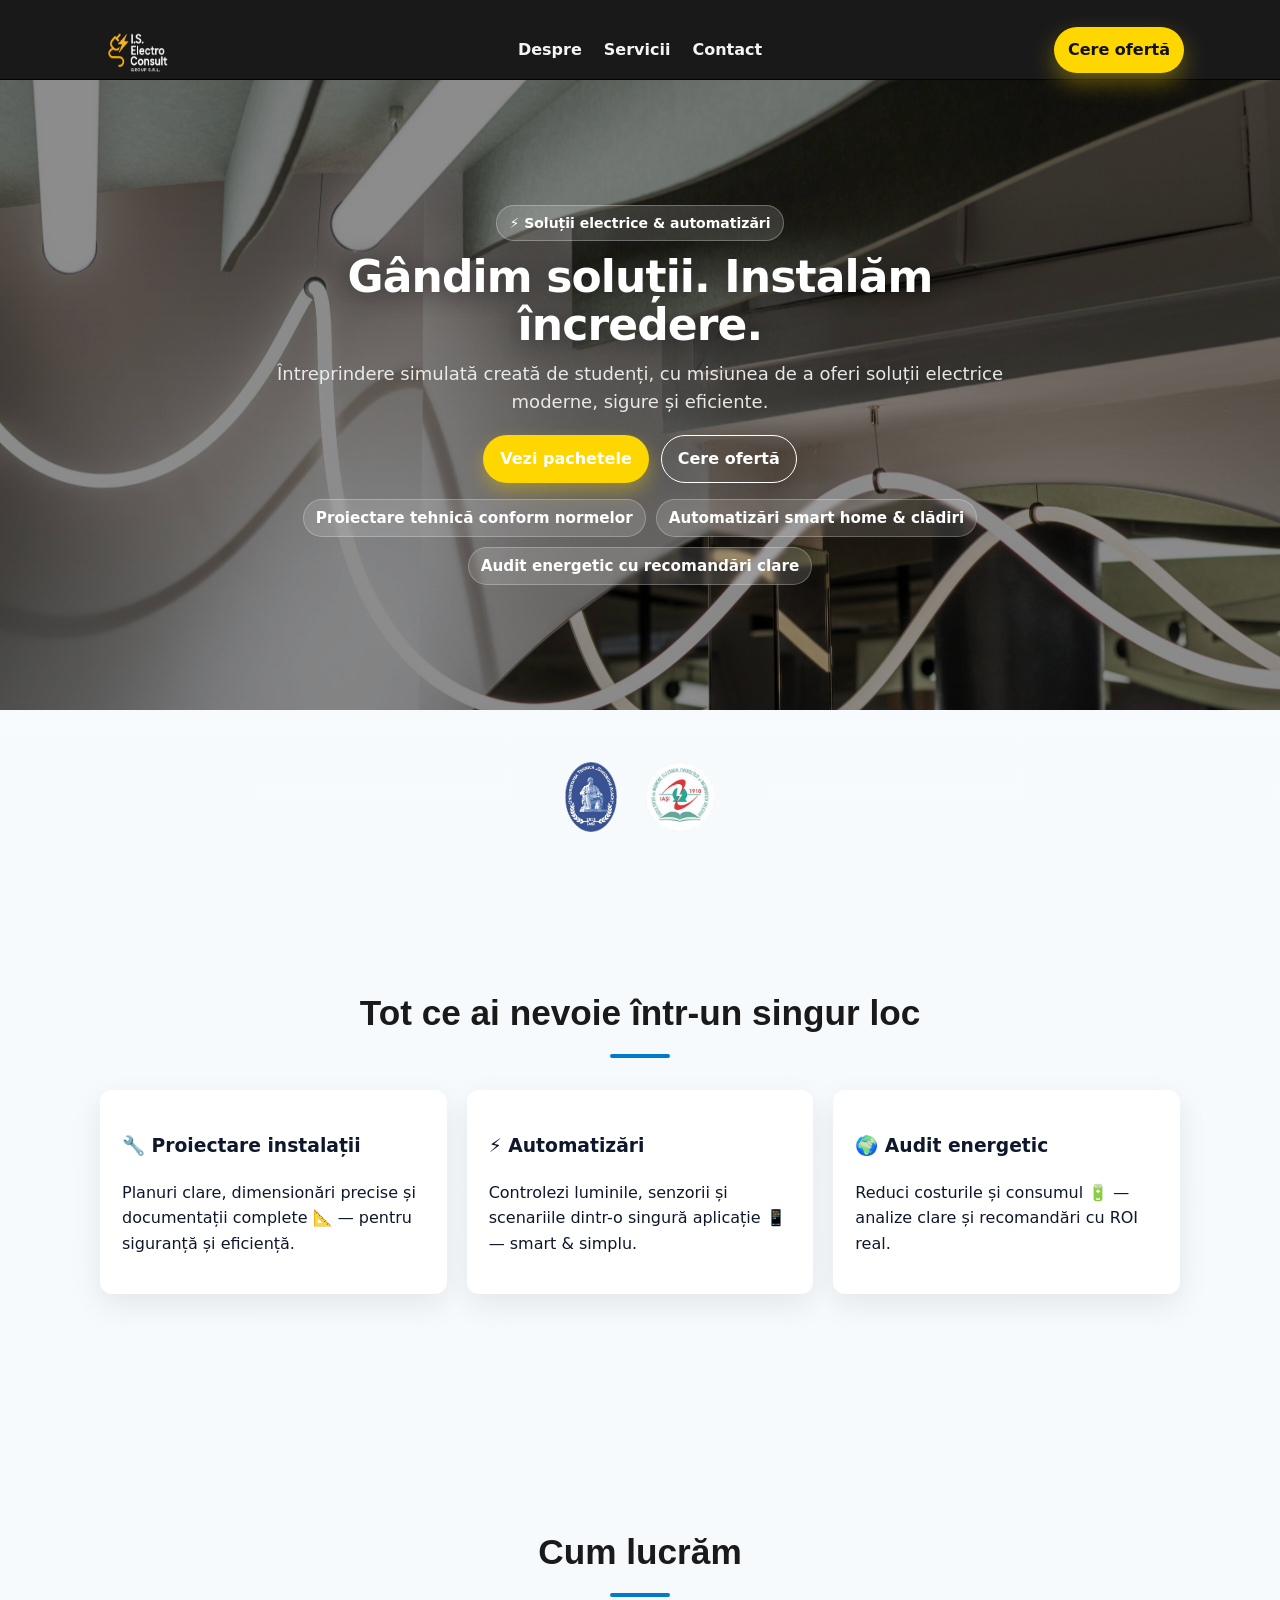
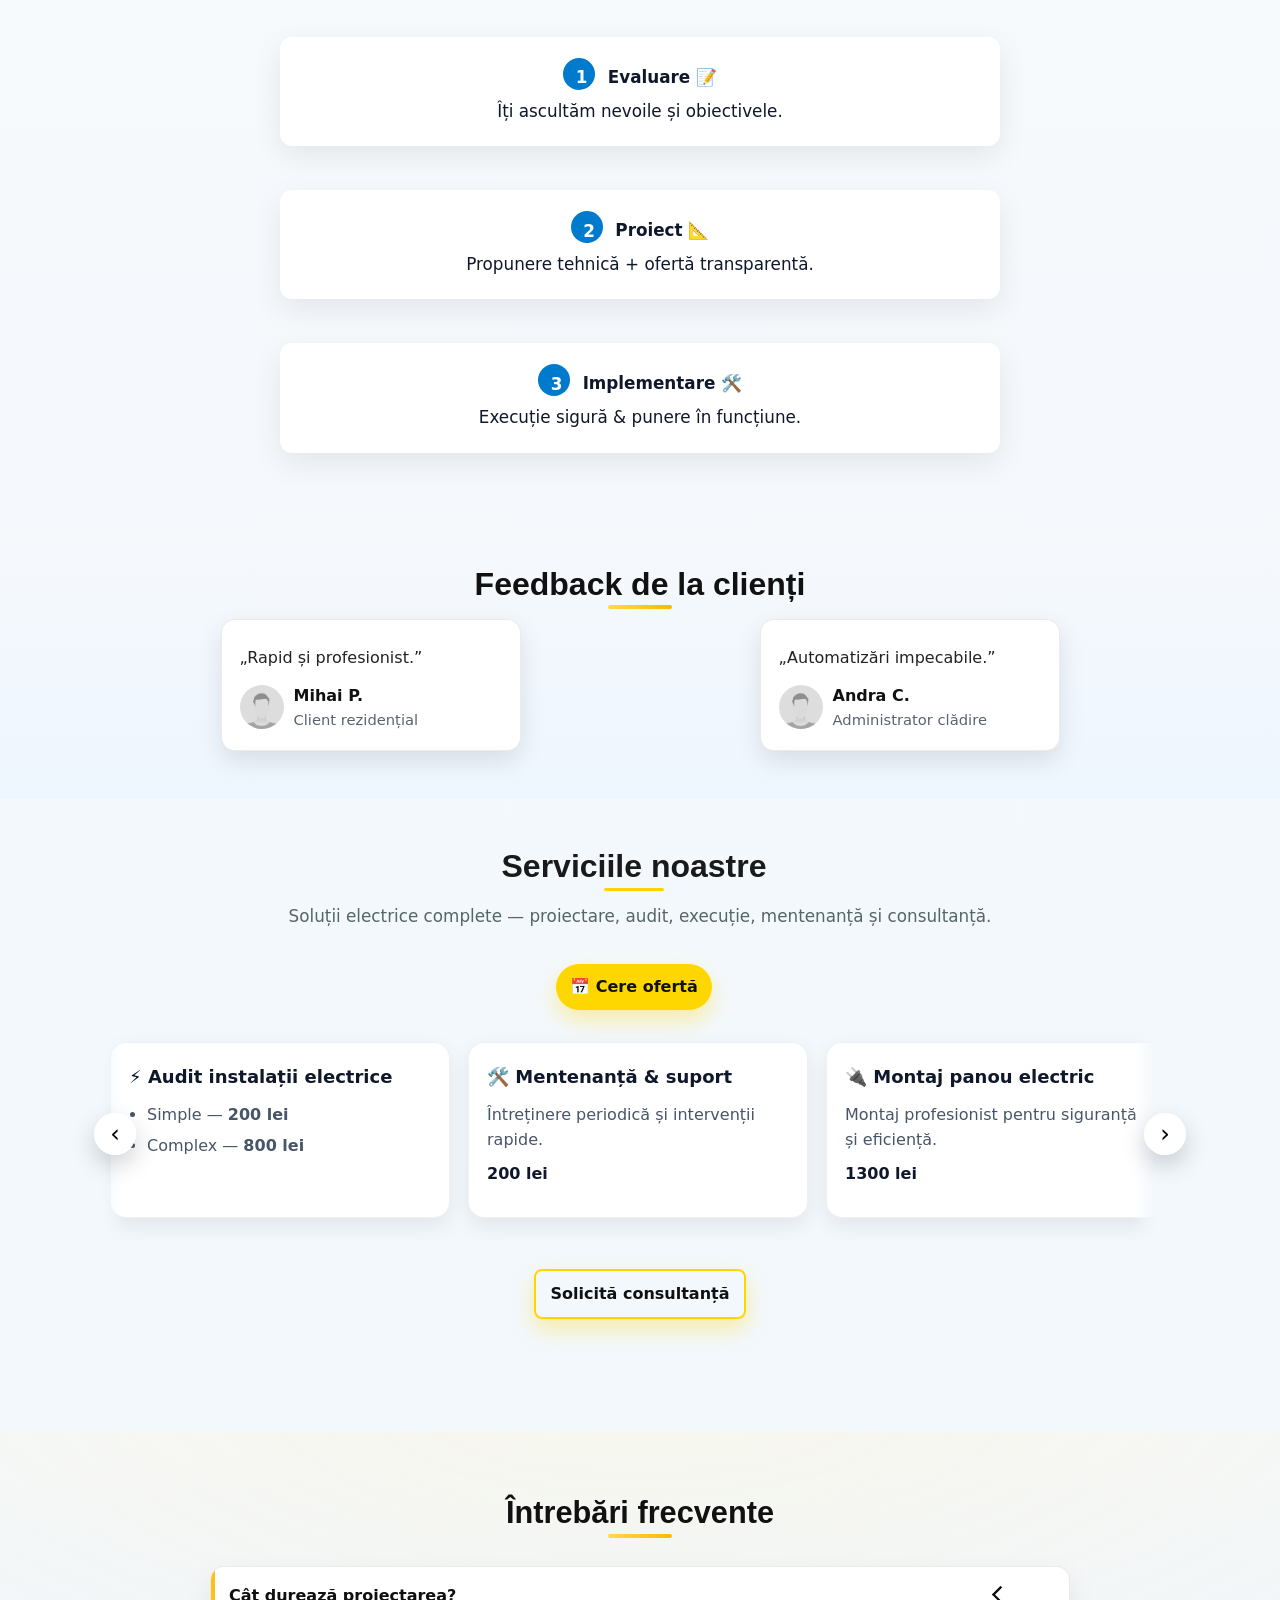
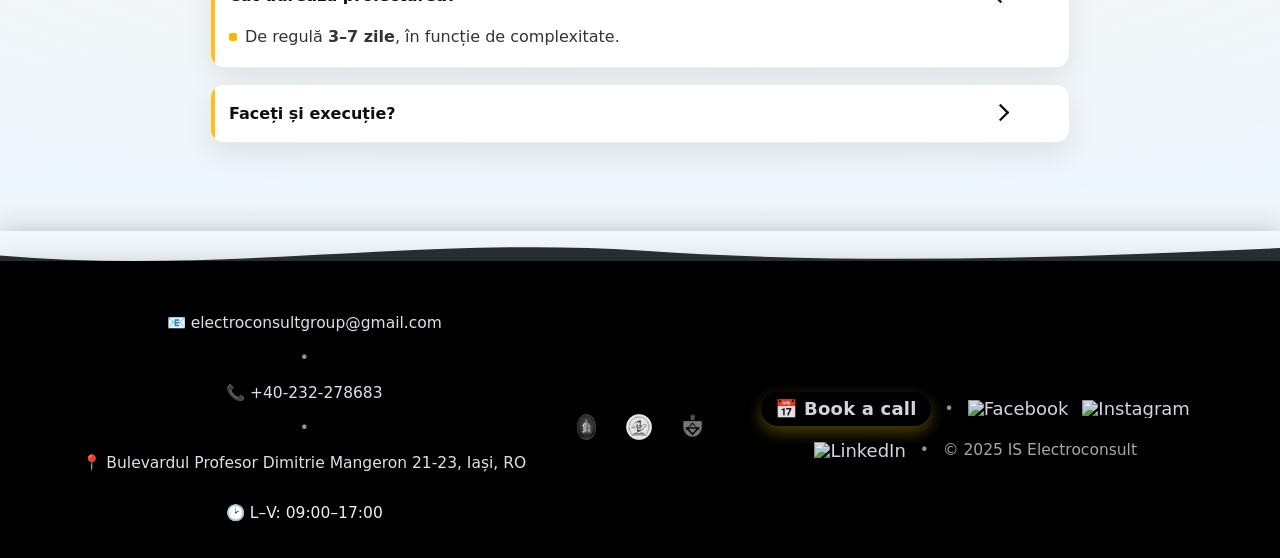
==== commit 38771233: "altulbun" ====
--- a/index.html
+++ b/index.html
@@ -90,7 +90,7 @@
           <div class="t-stars"></div>
           <p class="t-text">„Rapid și profesionist.”</p>
           <div class="t-author">
-            <img class="t-avatar" src="avatar1.jpg" alt="">
+            <img class="t-avatar" src="img/pershold.png" alt="">
             <div>
               <div class="t-name">Mihai P.</div>
               <div class="t-role">Client rezidențial</div>
@@ -101,7 +101,7 @@
           <div class="t-stars"></div>
           <p class="t-text">„Automatizări impecabile.”</p>
           <div class="t-author">
-            <img class="t-avatar" src="avatar2.jpg" alt="">
+            <img class="t-avatar" src="img/pershold.png" alt="">
             <div>
               <div class="t-name">Andra C.</div>
               <div class="t-role">Administrator clădire</div>
--- a/assets/layout.css
+++ b/assets/layout.css
@@ -1169,4 +1169,31 @@
   height: 3px;               /* grosimea */
   background: var(--primary, #ffd91a); /* culoarea liniei */
   border-radius: 2px;
+}/* Centrează textele și butonul doar pe ecrane mari (laptop/desktop) */
+@media (min-width: 1024px) {
+  #servicii .sec-title,
+  #servicii .subtitle,
+  .services.section.container h2,
+  .services.section.container .subtitle,
+  .services.section.container .btn-cta {
+    text-align: center;
+    margin-left: auto;
+    margin-right: auto;
+    display: block;
+  }
+}/* ===== DESPRE — titlu + subtitlu + chip-uri centrate ===== */
+.about-band h2,
+.about-band .lead {
+  text-align: center;
+  margin-left: auto;
+  margin-right: auto;
+}
+
+.about-band .values {
+  display: flex;
+  justify-content: center;
+  align-items: center;
+  gap: 12px;
+  margin-top: 16px;
+  margin-bottom: 32px; /* spațiu deasupra grid-ului */
 }
--- a/assets/mobile.css
+++ b/assets/mobile.css
@@ -1129,4 +1129,147 @@
     max-height: 40px;         /* ajustează înălțimea pe mobil */
     object-fit: contain;
   }
+}/* Centrare + dimensiuni mai mari logo-uri parteneri pe mobil */
+@media (max-width: 768px) {
+  .partners {
+    display: flex;
+    justify-content: center;   /* centrează pe mijloc */
+    align-items: center;
+    gap: 20px;                 /* spațiu între ele */
+    flex-wrap: wrap;           /* trec pe mai multe rânduri dacă nu încap */
+    padding: 16px 0;
+  }
+
+  .partners img {
+    max-height: 100px;          /* puțin mai mari decât 40px */
+    max-width: 120px;          /* limitează lățimea ca să nu iasă prea mari */
+    object-fit: contain;
+  }
+}@media (max-width: 768px) {
+  /* Butonul "Cere ofertă" din header */
+  .header-actions .btn-cta {
+    font-size: 14px;         /* mai mic textul */
+    padding: 6px 12px;       /* mai puțin padding */
+    border-radius: 20px;     /* colțuri mai rotunjite */
+  }
+
+  /* Burger menu */
+  .burger span {
+    height: 2px;
+    margin: 4px 0;
+    background: #ffd500;     /* galben vizibil */
+    border-radius: 2px;
+  }
+}@media (max-width: 768px) {
+  .hero__content h1 {
+    font-size: 22px;          /* titlul mai mic */
+    line-height: 1.3;
+    margin-bottom: 12px;
+  }
+
+  .hero__content .lead {
+    font-size: 15px;          /* subtitlu mai mic */
+    line-height: 1.5;
+    margin-bottom: 16px;
+  }
+
+  .hero__content .cta {
+    gap: 8px;
+  }
+
+  .hero__content .btn {
+    font-size: 14px;
+    padding: 6px 14px;
+    border-radius: 18px;
+  }
+
+  .hero__bullets li {
+    font-size: 14px;
+    margin-bottom: 6px;
+  }
+}@media (max-width: 768px) {
+  .site-header {
+    --accent: #ffd91a;        /* galben brand */
+    --hdr-bg: var(--header-bg, #111);
+    --hdr-txt: var(--text, #fff);
+    position: sticky; top: 0; z-index: 1200;
+    background: var(--hdr-bg);
+  }
+
+  /* Layout header: logo | burger | CTA */
+  .site-header .header-inner{
+    display: grid;
+    grid-template-columns: auto 1fr auto;
+    align-items: center;
+    padding: 8px 12px;
+    max-width: 420px; margin: 0 auto;
+  }
+  .header-actions{ display: contents; }
+  .brand img{ height: 90px; width: 90px; }
+
+  .header-actions .btn-cta{
+    grid-column: 3; justify-self: end;
+    padding: 6px 10px; min-height: 32px;
+    font-size: 13px; font-weight: 700;
+    border-radius: 10px;
+  }
+
+  /* BURGER */
+  .burger{
+    grid-column: 2; justify-self: center;
+    width: 38px; height: 32px;
+    display: grid; place-items: center;
+    border: 1.5px solid transparent;
+    border-radius: 9px;
+    background: transparent;
+    cursor: pointer;
+    position: relative;
+  }
+
+  /* cele 3 linii galbene */
+  .burger span{
+    position: absolute; left: 50%;
+    transform: translateX(-50%);
+    width: 20px; height: 2px; border-radius: 2px;
+    background: var(--accent);    /* acum galben */
+    transition: transform .2s ease, top .2s ease, opacity .2s ease;
+  }
+  .burger span:nth-child(1){ top: 10px; }
+  .burger span:nth-child(2){ top: 15px; }
+  .burger span:nth-child(3){ top: 20px; }
+
+  /* X când meniul e deschis */
+  .site-header.is-open .burger span:nth-child(1){
+    top: 15px; transform: translateX(-50%) rotate(45deg);
+  }
+  .site-header.is-open .burger span:nth-child(2){
+    opacity: 0;
+  }
+  .site-header.is-open .burger span:nth-child(3){
+    top: 15px; transform: translateX(-50%) rotate(-45deg);
+  }
+}@media (max-width: 768px) {
+  /* facem bara mai înaltă DOAR pe mobil */
+  .site-header {
+    height: 80px;       /* înălțime mai mare */
+  }
+
+  .header-inner {
+    height: 100%;       /* să se alinieze pe centru vertical */
+    padding: 0 16px;    /* puțin spațiu lateral */
+  }
+
+  /* centrăm vertical logo și butoane */
+  .site-header img {
+    max-height: 90px;   /* scalăm logo să nu fie prea mare */
+  }
+
+  .header-actions .btn-cta {
+    padding: 6px 14px;
+    font-size: 14px;
+  }
+
+  .burger {
+    margin-top: 4px; /* ajustezi dacă nu e centrat perfect */
+  }
 }
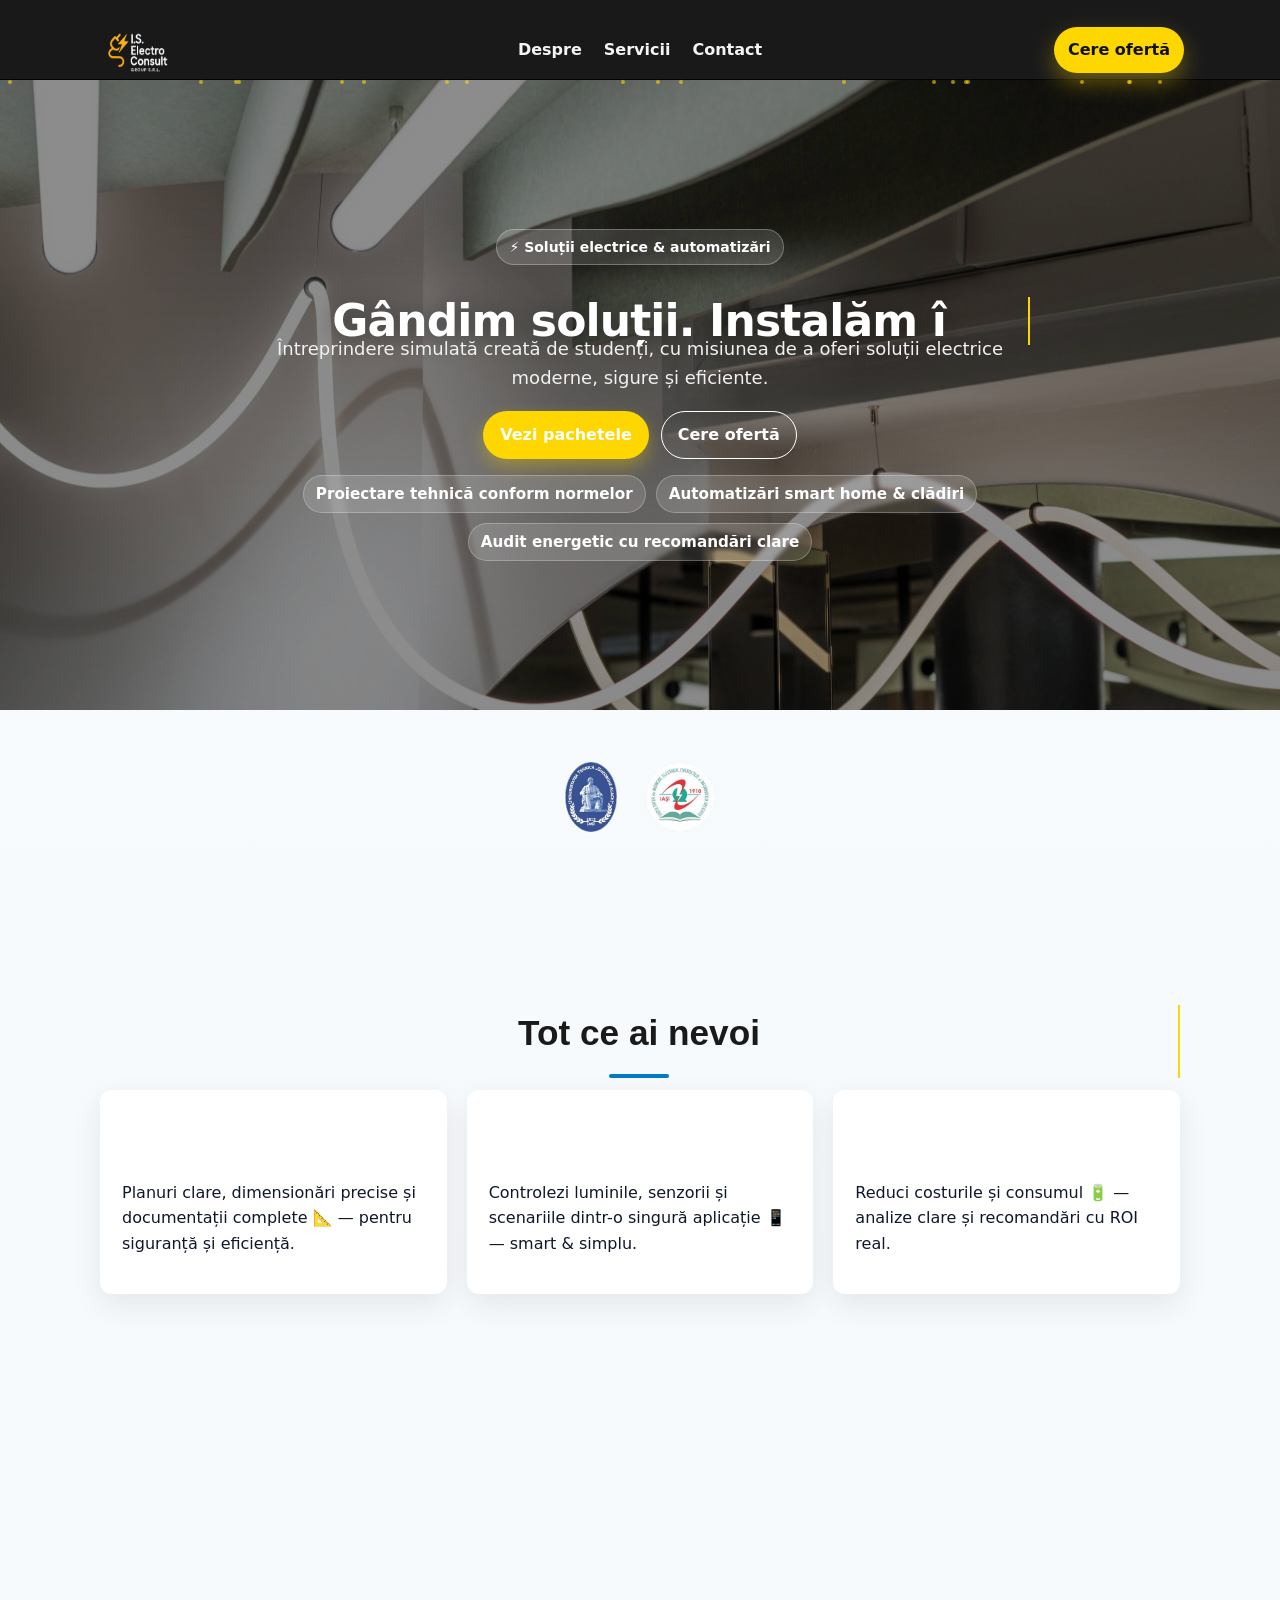
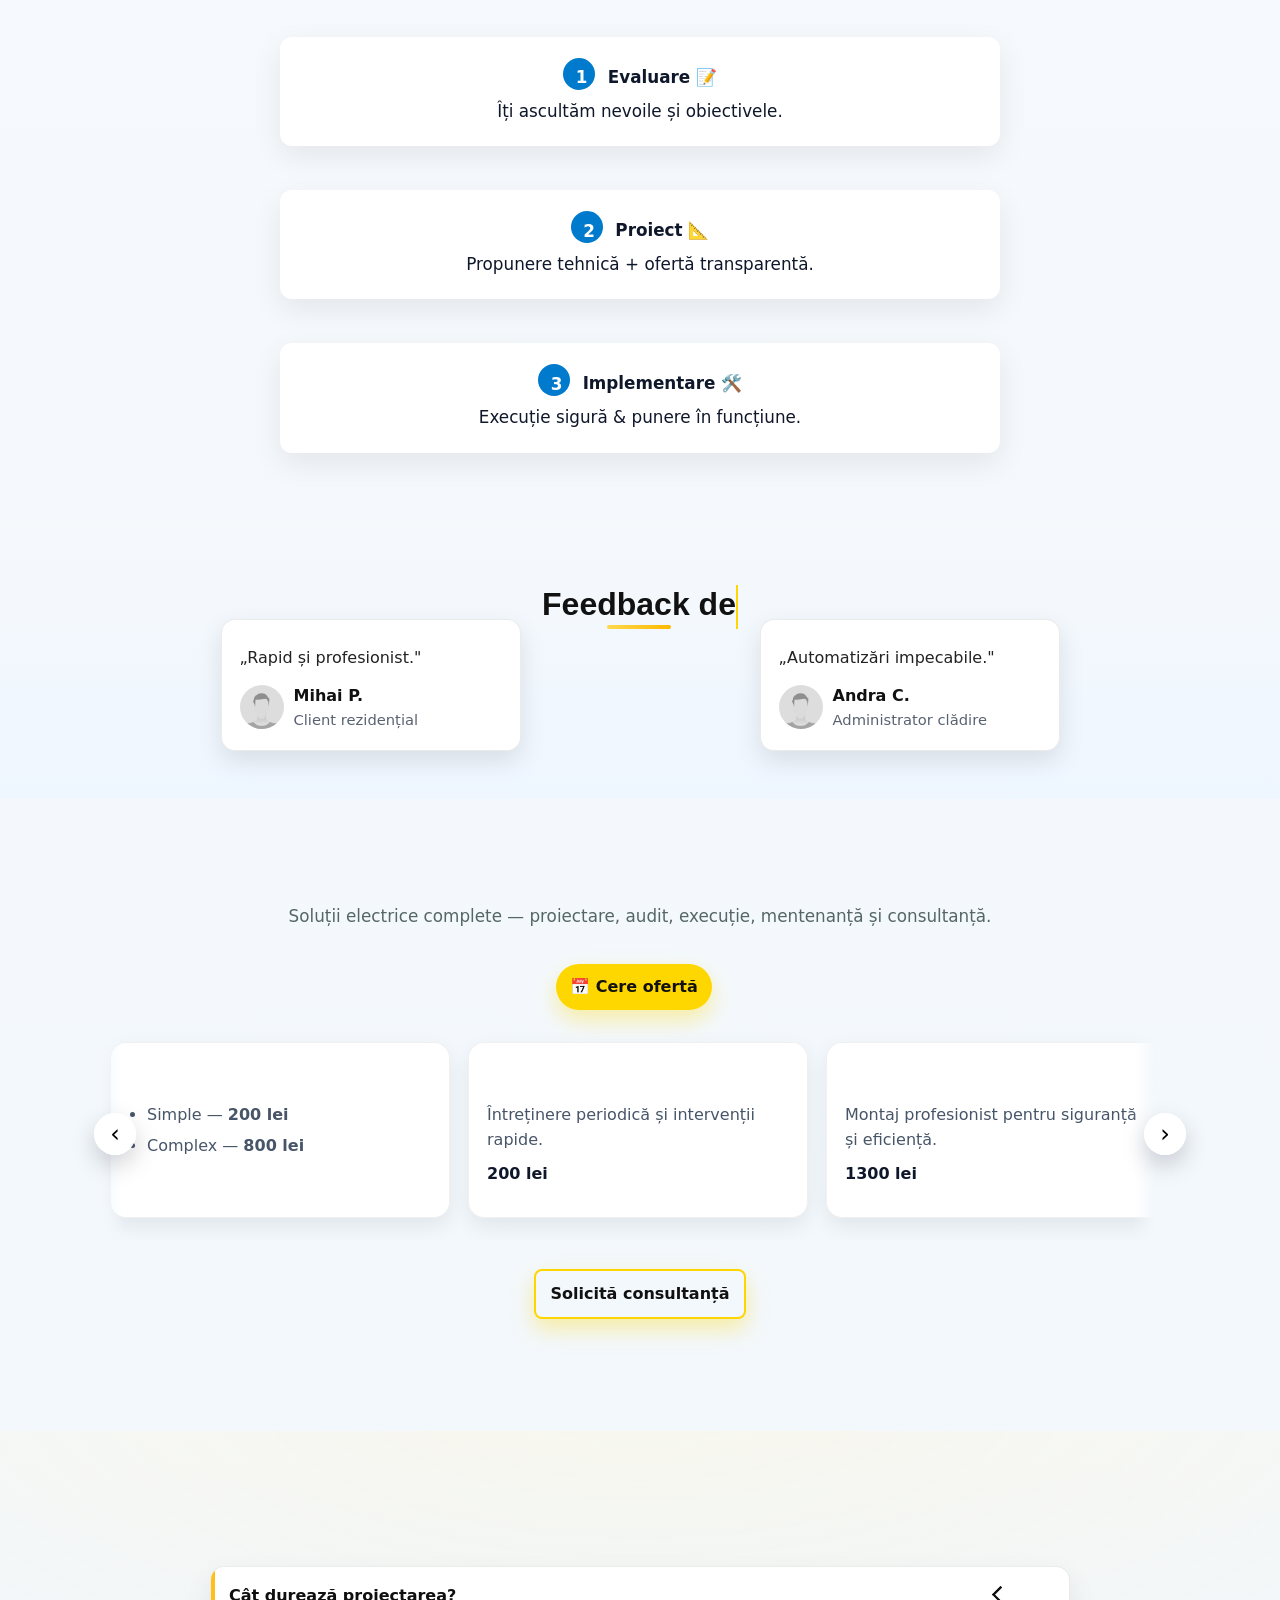
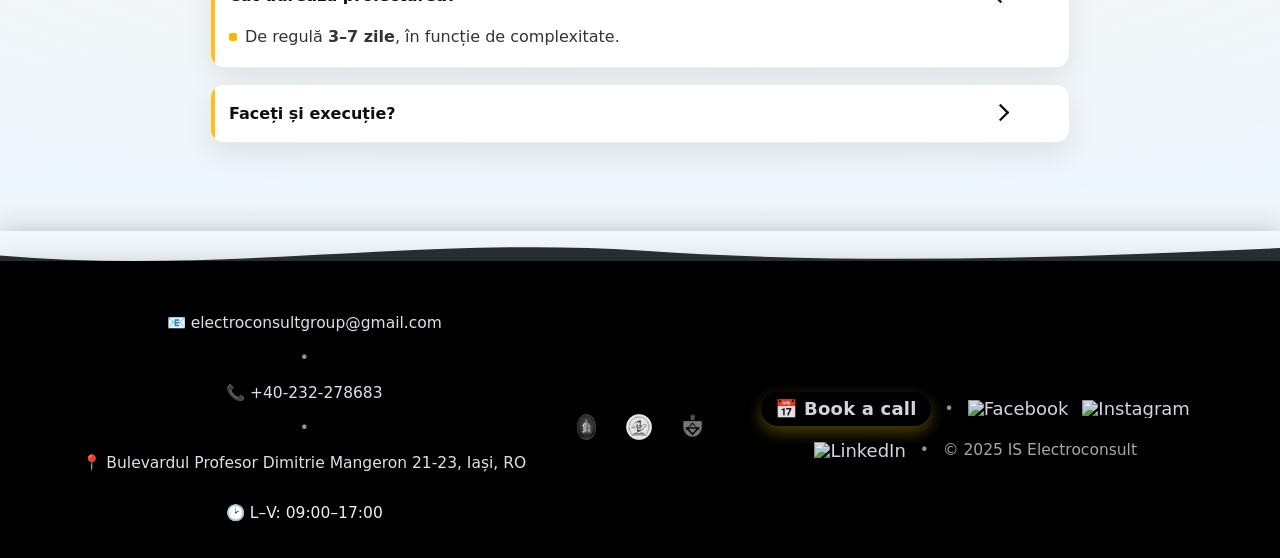
==== commit 36341a84: "smecher" ====
--- a/index.html
+++ b/index.html
@@ -1,6 +1,15 @@
 <!doctype html>
 <html lang="ro" class="no-js">
 <head>
+   <!-- Google tag (gtag.js) -->
+<script async src="https://www.googletagmanager.com/gtag/js?id=G-J6HMV4KSFQ"></script>
+<script>
+  window.dataLayer = window.dataLayer || [];
+  function gtag(){dataLayer.push(arguments);}
+  gtag('js', new Date());
+
+  gtag('config', 'G-J6HMV4KSFQ');
+</script>
   <meta charset="utf-8" />
   <meta name="viewport" content="width=device-width, initial-scale=1, viewport-fit=cover" />
   <title>IS Electroconsult — Soluții electrice & automatizări</title>
@@ -12,6 +21,7 @@
   <link rel="stylesheet" href="assets/components.css" />
   <link rel="stylesheet" href="assets/dark.css" />
   <link rel="stylesheet" href="assets/mobile.css" /> <!-- ← calea corectă -->
+  <link rel="stylesheet" href="assets/animations.css" />
   <link rel="stylesheet" href="https://unpkg.com/aos@2.3.4/dist/aos.css" />
 </head>
 <body>
@@ -19,23 +29,23 @@
   <div data-include="partials/header.html"></div>
 
   <!-- HERO -->
-  <section class="hero hero--bg" data-aos="fade-up">
+  <section class="hero hero--bg animate-on-scroll slide-up" data-aos="fade-up">
     <div class="container">
       <div class="hero__content">
-        <div class="badge">⚡ Soluții electrice & automatizări</div>
-        <h1>Gândim soluții. Instalăm încredere.</h1>
-        <p class="lead">
+        <div class="badge animate-on-scroll scale-in" data-delay="200">⚡ Soluții electrice & automatizări</div>
+        <h1 class="animate-on-scroll text-reveal" data-delay="400">Gândim soluții. Instalăm încredere.</h1>
+        <p class="lead animate-on-scroll slide-up" data-delay="600">
           Întreprindere simulată creată de studenți, cu misiunea de a oferi soluții electrice moderne,
           sigure și eficiente.
         </p>
-        <div class="cta">
-          <a class="btn btn-primary" href="servicii.html">Vezi pachetele</a>
-          <a class="btn btn-ghost" href="contact.html">Cere ofertă</a>
+        <div class="cta animate-on-scroll slide-up" data-delay="800">
+          <a class="btn btn-primary btn-ripple btn-glow" href="servicii.html">Vezi pachetele</a>
+          <a class="btn btn-ghost btn-ripple" href="contact.html">Cere ofertă</a>
         </div>
-        <ul class="hero__bullets chips">
-          <li>Proiectare tehnică conform normelor</li>
-          <li>Automatizări smart home & clădiri</li>
-          <li>Audit energetic cu recomandări clare</li>
+        <ul class="hero__bullets chips animate-on-scroll slide-up" data-delay="1000">
+          <li class="animate-on-scroll slide-left" data-delay="1200">Proiectare tehnică conform normelor</li>
+          <li class="animate-on-scroll slide-left" data-delay="1400">Automatizări smart home & clădiri</li>
+          <li class="animate-on-scroll slide-left" data-delay="1600">Audit energetic cu recomandări clare</li>
         </ul>
       </div>
     </div>
@@ -47,20 +57,20 @@
   </section>
 
   <!-- FEATURES -->
-  <section class="features-wrap" data-aos="fade-up">
+  <section class="features-wrap animate-on-scroll slide-up" data-aos="fade-up">
     <div class="container section">
-      <h2>Tot ce ai nevoie într-un singur loc</h2>
+      <h2 class="animate-on-scroll text-reveal">Tot ce ai nevoie într-un singur loc</h2>
       <div class="grid features">
-        <article class="card service-card">
-          <h3>🔧 Proiectare instalații</h3>
+        <article class="card service-card animate-on-scroll slide-up card-3d card-glow" data-delay="200">
+          <h3 class="icon-spin">🔧 Proiectare instalații</h3>
           <p>Planuri clare, dimensionări precise și documentații complete 📐 — pentru siguranță și eficiență.</p>
         </article>
-        <article class="card service-card">
-          <h3>⚡ Automatizări</h3>
+        <article class="card service-card animate-on-scroll slide-up card-3d card-glow" data-delay="400">
+          <h3 class="icon-spin">⚡ Automatizări</h3>
           <p>Controlezi luminile, senzorii și scenariile dintr-o singură aplicație 📱 — smart & simplu.</p>
         </article>
-        <article class="card service-card">
-          <h3>🌍 Audit energetic</h3>
+        <article class="card service-card animate-on-scroll slide-up card-3d card-glow" data-delay="600">
+          <h3 class="icon-spin">🌍 Audit energetic</h3>
           <p>Reduci costurile și consumul 🔋 — analize clare și recomandări cu ROI real.</p>
         </article>
       </div>
@@ -82,13 +92,13 @@
   </section>
 
   <!-- TESTIMONIALE -->
-  <section id="feedback" class="section">
+  <section id="feedback" class="section animate-on-scroll slide-up">
     <div class="container">
-      <h2 class="sec-title">Feedback de la clienți</h2>
+      <h2 class="sec-title animate-on-scroll text-reveal">Feedback de la clienți</h2>
       <div class="t-grid">
-        <article class="t-card" data-rating="5">
+        <article class="t-card animate-on-scroll slide-left card-3d card-glow" data-rating="5" data-delay="200">
           <div class="t-stars"></div>
-          <p class="t-text">„Rapid și profesionist.”</p>
+          <p class="t-text">„Rapid și profesionist."</p>
           <div class="t-author">
             <img class="t-avatar" src="img/pershold.png" alt="">
             <div>
@@ -97,9 +107,9 @@
             </div>
           </div>
         </article>
-        <article class="t-card" data-rating="5">
+        <article class="t-card animate-on-scroll slide-right card-3d card-glow" data-rating="5" data-delay="400">
           <div class="t-stars"></div>
-          <p class="t-text">„Automatizări impecabile.”</p>
+          <p class="t-text">„Automatizări impecabile."</p>
           <div class="t-author">
             <img class="t-avatar" src="img/pershold.png" alt="">
             <div>
@@ -213,5 +223,6 @@
   <script src="https://unpkg.com/aos@2.3.4/dist/aos.js"></script>
   <script defer src="js/include.js"></script>
   <script defer src="js/main.js"></script>
+  <script defer src="js/animations.js"></script>
 </body>
 </html>
--- a/assets/animations.css
+++ b/assets/animations.css
@@ -0,0 +1,442 @@
+/* ===== ANIMAȚII AVANSATE PENTRU SITE ===== */
+
+/* Variabile pentru animații */
+:root {
+  --animation-duration: 0.6s;
+  --animation-easing: cubic-bezier(0.4, 0, 0.2, 1);
+  --animation-bounce: cubic-bezier(0.68, -0.55, 0.265, 1.55);
+  --glow-color: rgba(255, 215, 0, 0.3);
+  --shadow-hover: 0 20px 40px rgba(0, 0, 0, 0.15);
+}
+
+/* ===== ANIMAȚII LA SCROLL ===== */
+
+/* Elemente care apar de jos în sus */
+@keyframes slideUpFade {
+  from {
+    opacity: 0;
+    transform: translateY(60px);
+  }
+  to {
+    opacity: 1;
+    transform: translateY(0);
+  }
+}
+
+/* Elemente care apar din stânga */
+@keyframes slideLeftFade {
+  from {
+    opacity: 0;
+    transform: translateX(-60px);
+  }
+  to {
+    opacity: 1;
+    transform: translateX(0);
+  }
+}
+
+/* Elemente care apar din dreapta */
+@keyframes slideRightFade {
+  from {
+    opacity: 0;
+    transform: translateX(60px);
+  }
+  to {
+    opacity: 1;
+    transform: translateX(0);
+  }
+}
+
+/* Animație de scalare cu fade */
+@keyframes scaleFade {
+  from {
+    opacity: 0;
+    transform: scale(0.8);
+  }
+  to {
+    opacity: 1;
+    transform: scale(1);
+  }
+}
+
+/* Animație de rotație subtilă */
+@keyframes rotateFade {
+  from {
+    opacity: 0;
+    transform: rotate(-5deg) scale(0.9);
+  }
+  to {
+    opacity: 1;
+    transform: rotate(0deg) scale(1);
+  }
+}
+
+/* ===== CLASE PENTRU ANIMAȚII ===== */
+
+/* Clase de bază pentru animații */
+.animate-on-scroll {
+  opacity: 0;
+  transition: all var(--animation-duration) var(--animation-easing);
+}
+
+.animate-on-scroll.animated {
+  opacity: 1;
+}
+
+/* Animații specifice */
+.slide-up {
+  transform: translateY(60px);
+}
+
+.slide-up.animated {
+  transform: translateY(0);
+}
+
+.slide-left {
+  transform: translateX(-60px);
+}
+
+.slide-left.animated {
+  transform: translateX(0);
+}
+
+.slide-right {
+  transform: translateX(60px);
+}
+
+.slide-right.animated {
+  transform: translateX(0);
+}
+
+.scale-in {
+  transform: scale(0.8);
+}
+
+.scale-in.animated {
+  transform: scale(1);
+}
+
+.rotate-in {
+  transform: rotate(-5deg) scale(0.9);
+}
+
+.rotate-in.animated {
+  transform: rotate(0deg) scale(1);
+}
+
+/* ===== EFECTE HOVER AVANSATE PENTRU CARDURI ===== */
+
+/* Carduri cu efect 3D */
+.card-3d {
+  transition: all 0.4s var(--animation-easing);
+  transform-style: preserve-3d;
+  perspective: 1000px;
+}
+
+.card-3d:hover {
+  transform: translateY(-8px) rotateX(5deg);
+  box-shadow: var(--shadow-hover);
+}
+
+/* Carduri cu efect glow */
+.card-glow {
+  transition: all 0.3s var(--animation-easing);
+  position: relative;
+  overflow: hidden;
+}
+
+.card-glow::before {
+  content: '';
+  position: absolute;
+  top: 0;
+  left: -100%;
+  width: 100%;
+  height: 100%;
+  background: linear-gradient(90deg, transparent, var(--glow-color), transparent);
+  transition: left 0.6s var(--animation-easing);
+  z-index: 1;
+}
+
+.card-glow:hover::before {
+  left: 100%;
+}
+
+.card-glow:hover {
+  transform: translateY(-6px);
+  box-shadow: 0 15px 35px rgba(255, 215, 0, 0.2);
+  border-color: #FFD700;
+}
+
+/* Carduri cu efect bounce */
+.card-bounce {
+  transition: all 0.3s var(--animation-bounce);
+}
+
+.card-bounce:hover {
+  transform: translateY(-10px) scale(1.02);
+  box-shadow: var(--shadow-hover);
+}
+
+/* ===== ANIMAȚII PENTRU BUTOANE ===== */
+
+/* Buton cu efect ripple */
+.btn-ripple {
+  position: relative;
+  overflow: hidden;
+  transition: all 0.3s var(--animation-easing);
+}
+
+.btn-ripple::before {
+  content: '';
+  position: absolute;
+  top: 50%;
+  left: 50%;
+  width: 0;
+  height: 0;
+  background: rgba(255, 255, 255, 0.3);
+  border-radius: 50%;
+  transform: translate(-50%, -50%);
+  transition: width 0.6s, height 0.6s;
+}
+
+.btn-ripple:active::before {
+  width: 300px;
+  height: 300px;
+}
+
+/* Buton cu efect glow */
+.btn-glow {
+  transition: all 0.3s var(--animation-easing);
+  position: relative;
+}
+
+.btn-glow:hover {
+  transform: translateY(-2px);
+  box-shadow: 0 10px 25px rgba(255, 215, 0, 0.4);
+}
+
+.btn-glow:active {
+  transform: translateY(0);
+}
+
+/* ===== ANIMAȚII PENTRU TEXT ===== */
+
+/* Text care apare cu delay */
+.text-reveal {
+  opacity: 0;
+  transform: translateY(20px);
+  transition: all 0.6s var(--animation-easing);
+}
+
+.text-reveal.revealed {
+  opacity: 1;
+  transform: translateY(0);
+}
+
+/* Text cu efect typewriter */
+.typewriter {
+  overflow: hidden;
+  border-right: 2px solid #FFD700;
+  white-space: nowrap;
+  animation: typing 3s steps(40, end), blink-caret 0.75s step-end infinite;
+}
+
+@keyframes typing {
+  from { width: 0; }
+  to { width: 100%; }
+}
+
+@keyframes blink-caret {
+  from, to { border-color: transparent; }
+  50% { border-color: #FFD700; }
+}
+
+/* ===== ANIMAȚII PENTRU ICONIȚE ===== */
+
+/* Iconițe care se rotesc la hover */
+.icon-spin {
+  transition: transform 0.3s var(--animation-easing);
+}
+
+.icon-spin:hover {
+  transform: rotate(360deg);
+}
+
+/* Iconițe care se măresc */
+.icon-scale {
+  transition: transform 0.3s var(--animation-bounce);
+}
+
+.icon-scale:hover {
+  transform: scale(1.2);
+}
+
+/* ===== ANIMAȚII PENTRU SLIDER-URI ===== */
+
+/* Tranziții smooth pentru slider-uri */
+.slider-transition {
+  transition: transform 0.5s var(--animation-easing);
+}
+
+/* Efect de fade pentru slide-uri */
+.slide-fade {
+  opacity: 0;
+  transform: translateX(30px);
+  transition: all 0.4s var(--animation-easing);
+}
+
+.slide-fade.active {
+  opacity: 1;
+  transform: translateX(0);
+}
+
+/* ===== ANIMAȚII PENTRU FORMULAR ===== */
+
+/* Câmpuri de input cu focus animat */
+.input-focus {
+  transition: all 0.3s var(--animation-easing);
+  position: relative;
+}
+
+.input-focus:focus {
+  transform: scale(1.02);
+  box-shadow: 0 0 0 4px rgba(255, 215, 0, 0.2);
+}
+
+/* Label care se mișcă */
+.label-float {
+  transition: all 0.3s var(--animation-easing);
+  transform-origin: left top;
+}
+
+.input-focus:focus + .label-float,
+.input-focus:not(:placeholder-shown) + .label-float {
+  transform: translateY(-20px) scale(0.85);
+  color: #FFD700;
+}
+
+/* ===== ANIMAȚII PENTRU LOADING ===== */
+
+/* Spinner rotativ */
+.spinner {
+  width: 40px;
+  height: 40px;
+  border: 4px solid rgba(255, 215, 0, 0.3);
+  border-top: 4px solid #FFD700;
+  border-radius: 50%;
+  animation: spin 1s linear infinite;
+}
+
+@keyframes spin {
+  0% { transform: rotate(0deg); }
+  100% { transform: rotate(360deg); }
+}
+
+/* Pulsare pentru elemente importante */
+.pulse {
+  animation: pulse 2s infinite;
+}
+
+@keyframes pulse {
+  0% { transform: scale(1); }
+  50% { transform: scale(1.05); }
+  100% { transform: scale(1); }
+}
+
+/* ===== ANIMAȚII PENTRU NAVIGAȚIE ===== */
+
+/* Link-uri cu underline animat */
+.nav-link-animated {
+  position: relative;
+  transition: color 0.3s var(--animation-easing);
+}
+
+.nav-link-animated::after {
+  content: '';
+  position: absolute;
+  bottom: -5px;
+  left: 0;
+  width: 0;
+  height: 2px;
+  background: #FFD700;
+  transition: width 0.3s var(--animation-easing);
+}
+
+.nav-link-animated:hover::after,
+.nav-link-animated.active::after {
+  width: 100%;
+}
+
+/* ===== ANIMAȚII PENTRU MOBILE ===== */
+
+/* Reduce animațiile pe mobile pentru performanță */
+@media (max-width: 768px) {
+  .animate-on-scroll {
+    transition-duration: 0.3s;
+  }
+  
+  .card-3d:hover {
+    transform: translateY(-4px);
+  }
+  
+  .card-bounce:hover {
+    transform: translateY(-6px) scale(1.01);
+  }
+}
+
+/* ===== ANIMAȚII PENTRU DARK MODE ===== */
+
+.dark .card-glow:hover {
+  box-shadow: 0 15px 35px rgba(255, 215, 0, 0.3);
+}
+
+.dark .btn-glow:hover {
+  box-shadow: 0 10px 25px rgba(255, 215, 0, 0.5);
+}
+
+/* ===== UTILITARE PENTRU DELAY ===== */
+
+.delay-100 { animation-delay: 0.1s; }
+.delay-200 { animation-delay: 0.2s; }
+.delay-300 { animation-delay: 0.3s; }
+.delay-400 { animation-delay: 0.4s; }
+.delay-500 { animation-delay: 0.5s; }
+
+/* ===== ANIMAȚII PENTRU PARTICULE (OPȚIONAL) ===== */
+
+.particles {
+  position: absolute;
+  top: 0;
+  left: 0;
+  width: 100%;
+  height: 100%;
+  overflow: hidden;
+  pointer-events: none;
+}
+
+.particle {
+  position: absolute;
+  width: 4px;
+  height: 4px;
+  background: #FFD700;
+  border-radius: 50%;
+  animation: float 6s infinite linear;
+  opacity: 0.6;
+}
+
+@keyframes float {
+  0% {
+    transform: translateY(100vh) rotate(0deg);
+    opacity: 0;
+  }
+  10% {
+    opacity: 0.6;
+  }
+  90% {
+    opacity: 0.6;
+  }
+  100% {
+    transform: translateY(-100px) rotate(360deg);
+    opacity: 0;
+  }
+}
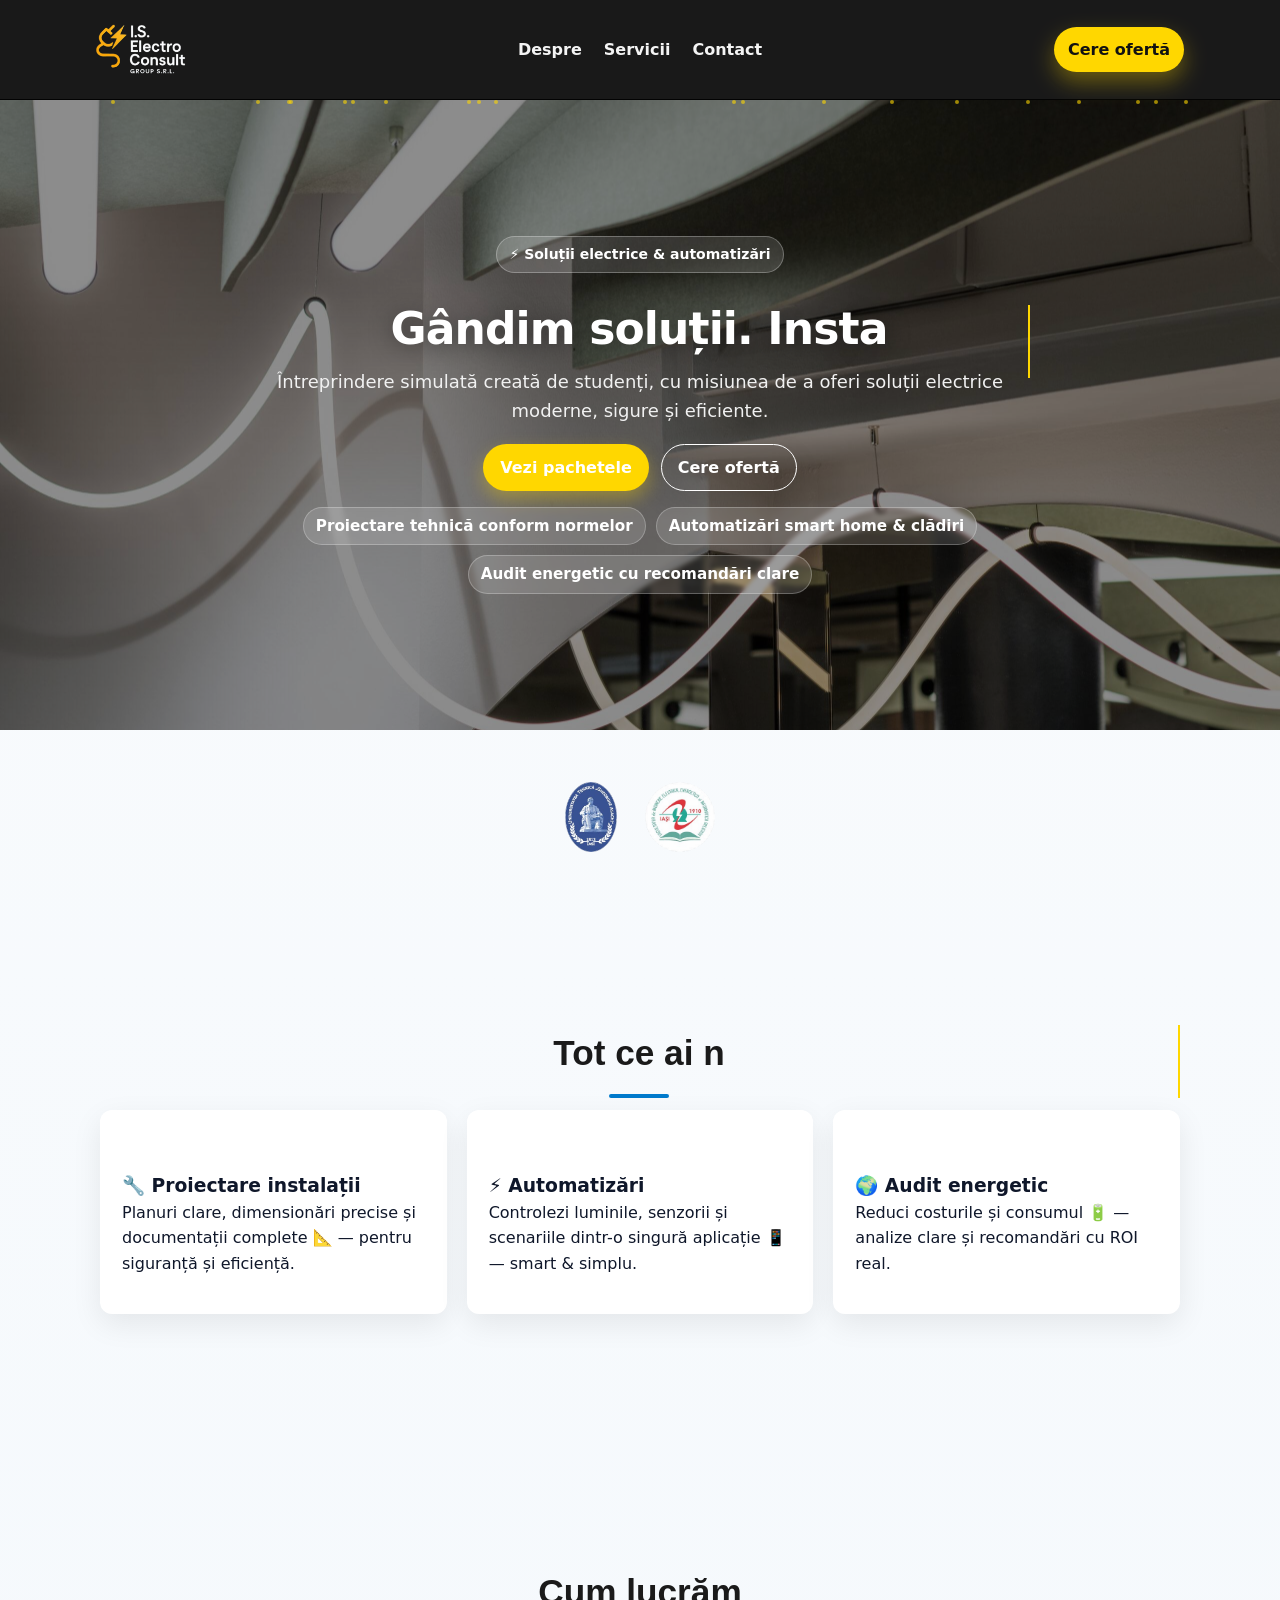
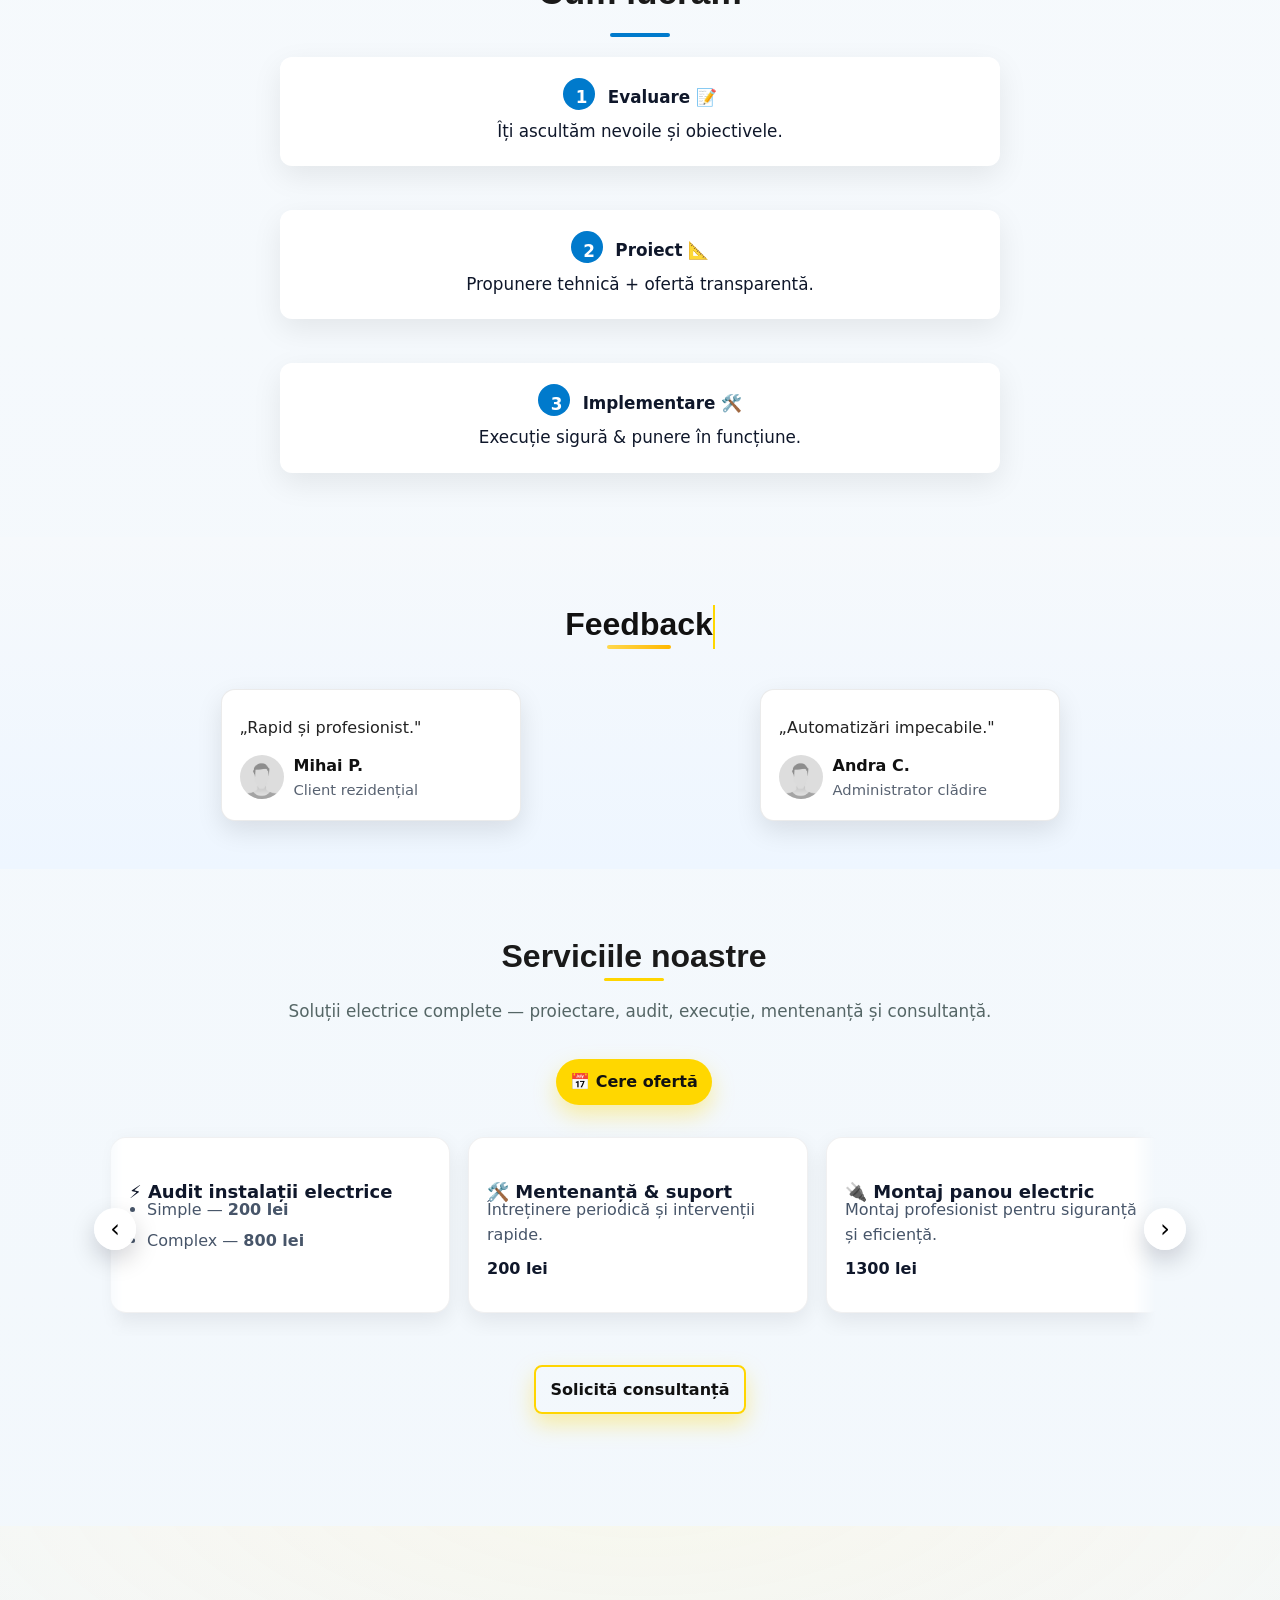
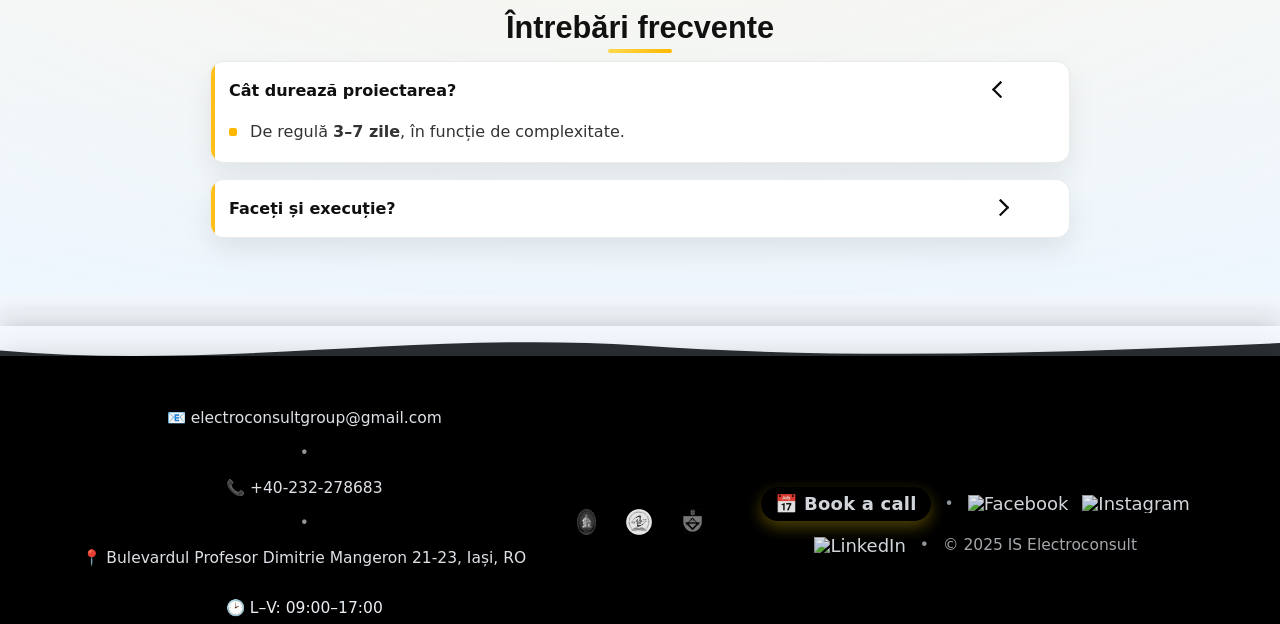
==== commit 03779f18: "Fixed some of the spacing issues" ====
--- a/index.html
+++ b/index.html
@@ -1,228 +1,312 @@
-<!doctype html>
+<!DOCTYPE html>
 <html lang="ro" class="no-js">
-<head>
-   <!-- Google tag (gtag.js) -->
-<script async src="https://www.googletagmanager.com/gtag/js?id=G-J6HMV4KSFQ"></script>
-<script>
-  window.dataLayer = window.dataLayer || [];
-  function gtag(){dataLayer.push(arguments);}
-  gtag('js', new Date());
-
-  gtag('config', 'G-J6HMV4KSFQ');
-</script>
-  <meta charset="utf-8" />
-  <meta name="viewport" content="width=device-width, initial-scale=1, viewport-fit=cover" />
-  <title>IS Electroconsult — Soluții electrice & automatizări</title>
-  <link rel="icon" href="favicon.ico" />
-
-  <!-- CSS (ordinea corectă) -->
-  <link rel="stylesheet" href="assets/base.css" />
-  <link rel="stylesheet" href="assets/layout.css" />
-  <link rel="stylesheet" href="assets/components.css" />
-  <link rel="stylesheet" href="assets/dark.css" />
-  <link rel="stylesheet" href="assets/mobile.css" /> <!-- ← calea corectă -->
-  <link rel="stylesheet" href="assets/animations.css" />
-  <link rel="stylesheet" href="https://unpkg.com/aos@2.3.4/dist/aos.css" />
-</head>
-<body>
-  <!-- HEADER (partial) -->
-  <div data-include="partials/header.html"></div>
-
-  <!-- HERO -->
-  <section class="hero hero--bg animate-on-scroll slide-up" data-aos="fade-up">
-    <div class="container">
-      <div class="hero__content">
-        <div class="badge animate-on-scroll scale-in" data-delay="200">⚡ Soluții electrice & automatizări</div>
-        <h1 class="animate-on-scroll text-reveal" data-delay="400">Gândim soluții. Instalăm încredere.</h1>
-        <p class="lead animate-on-scroll slide-up" data-delay="600">
-          Întreprindere simulată creată de studenți, cu misiunea de a oferi soluții electrice moderne,
-          sigure și eficiente.
+  <head>
+    <!-- Google tag (gtag.js) -->
+    <script
+      async
+      src="https://www.googletagmanager.com/gtag/js?id=G-J6HMV4KSFQ"
+    ></script>
+    <script>
+      window.dataLayer = window.dataLayer || [];
+      function gtag() {
+        dataLayer.push(arguments);
+      }
+      gtag("js", new Date());
+
+      gtag("config", "G-J6HMV4KSFQ");
+    </script>
+    <meta charset="utf-8" />
+    <meta
+      name="viewport"
+      content="width=device-width, initial-scale=1, viewport-fit=cover"
+    />
+    <title>IS Electroconsult — Soluții electrice & automatizări</title>
+    <link rel="icon" href="favicon.ico" />
+
+    <!-- CSS (ordinea corectă) -->
+    <link rel="stylesheet" href="assets/base.css" />
+    <link rel="stylesheet" href="assets/layout.css" />
+    <link rel="stylesheet" href="assets/components.css" />
+    <link rel="stylesheet" href="assets/dark.css" />
+    <link rel="stylesheet" href="assets/mobile.css" />
+    <!-- ← calea corectă -->
+    <link rel="stylesheet" href="assets/animations.css" />
+    <link rel="stylesheet" href="https://unpkg.com/aos@2.3.4/dist/aos.css" />
+  </head>
+  <body>
+    <!-- HEADER (partial) -->
+    <div data-include="partials/header.html"></div>
+
+    <!-- HERO -->
+    <section
+      class="hero hero--bg animate-on-scroll slide-up"
+      data-aos="fade-up"
+    >
+      <div class="container">
+        <div class="hero__content">
+          <div class="badge animate-on-scroll scale-in" data-delay="200">
+            ⚡ Soluții electrice & automatizări
+          </div>
+          <h1
+            style="padding-bottom: 25px"
+            class="animate-on-scroll text-reveal"
+            data-delay="400"
+          >
+            Gândim soluții. Instalăm încredere.
+          </h1>
+          <p class="lead animate-on-scroll slide-up" data-delay="600">
+            Întreprindere simulată creată de studenți, cu misiunea de a oferi
+            soluții electrice moderne, sigure și eficiente.
+          </p>
+          <div class="cta animate-on-scroll slide-up" data-delay="800">
+            <a class="btn btn-primary btn-ripple btn-glow" href="servicii.html"
+              >Vezi pachetele</a
+            >
+            <a class="btn btn-ghost btn-ripple" href="contact.html"
+              >Cere ofertă</a
+            >
+          </div>
+          <ul
+            class="hero__bullets chips animate-on-scroll slide-up"
+            data-delay="1000"
+          >
+            <li class="animate-on-scroll slide-left" data-delay="1200">
+              Proiectare tehnică conform normelor
+            </li>
+            <li class="animate-on-scroll slide-left" data-delay="1400">
+              Automatizări smart home & clădiri
+            </li>
+            <li class="animate-on-scroll slide-left" data-delay="1600">
+              Audit energetic cu recomandări clare
+            </li>
+          </ul>
+        </div>
+      </div>
+    </section>
+
+    <!-- PARTENERI (bandă) -->
+    <section class="partners-shell">
+      <div data-include="partials/parteners.html"></div>
+    </section>
+
+    <!-- FEATURES -->
+    <section
+      class="features-wrap animate-on-scroll slide-up"
+      data-aos="fade-up"
+    >
+      <div class="container section">
+        <h2 class="animate-on-scroll text-reveal">
+          Tot ce ai nevoie într-un singur loc
+        </h2>
+        <div class="grid features">
+          <article
+            class="card service-card animate-on-scroll slide-up card-3d card-glow"
+            data-delay="200"
+          >
+            <h3 class="icon-spin">🔧 Proiectare instalații</h3>
+            <p>
+              Planuri clare, dimensionări precise și documentații complete 📐 —
+              pentru siguranță și eficiență.
+            </p>
+          </article>
+          <article
+            class="card service-card animate-on-scroll slide-up card-3d card-glow"
+            data-delay="400"
+          >
+            <h3 class="icon-spin">⚡ Automatizări</h3>
+            <p>
+              Controlezi luminile, senzorii și scenariile dintr-o singură
+              aplicație 📱 — smart & simplu.
+            </p>
+          </article>
+          <article
+            class="card service-card animate-on-scroll slide-up card-3d card-glow"
+            data-delay="600"
+          >
+            <h3 class="icon-spin">🌍 Audit energetic</h3>
+            <p>
+              Reduci costurile și consumul 🔋 — analize clare și recomandări cu
+              ROI real.
+            </p>
+          </article>
+        </div>
+      </div>
+    </section>
+
+    <!-- PAȘI / CUM LUCRĂM -->
+    <section class="steps-wrap">
+      <div class="wave wave-top"></div>
+      <div class="container" data-aos="fade-up">
+        <h2>Cum lucrăm</h2>
+        <ol class="steps-timeline">
+          <li>
+            <span class="step-num">1</span><strong>Evaluare 📝</strong><br />Îți
+            ascultăm nevoile și obiectivele.
+          </li>
+          <li>
+            <span class="step-num">2</span><strong>Proiect 📐</strong
+            ><br />Propunere tehnică + ofertă transparentă.
+          </li>
+          <li>
+            <span class="step-num">3</span><strong>Implementare 🛠️</strong
+            ><br />Execuție sigură & punere în funcțiune.
+          </li>
+        </ol>
+      </div>
+      <div class="wave wave-bottom"></div>
+    </section>
+
+    <!-- TESTIMONIALE -->
+    <section id="feedback" class="section animate-on-scroll slide-up">
+      <div class="container">
+        <h2 class="sec-title animate-on-scroll text-reveal">
+          Feedback de la clienți
+        </h2>
+        <div style="padding-top: 50px" class="t-grid">
+          <article
+            class="t-card animate-on-scroll slide-left card-3d card-glow"
+            data-rating="5"
+            data-delay="200"
+          >
+            <div class="t-stars"></div>
+            <p class="t-text">„Rapid și profesionist."</p>
+            <div class="t-author">
+              <img class="t-avatar" src="img/pershold.png" alt="" />
+              <div>
+                <div class="t-name">Mihai P.</div>
+                <div class="t-role">Client rezidențial</div>
+              </div>
+            </div>
+          </article>
+          <article
+            class="t-card animate-on-scroll slide-right card-3d card-glow"
+            data-rating="5"
+            data-delay="400"
+          >
+            <div class="t-stars"></div>
+            <p class="t-text">„Automatizări impecabile."</p>
+            <div class="t-author">
+              <img class="t-avatar" src="img/pershold.png" alt="" />
+              <div>
+                <div class="t-name">Andra C.</div>
+                <div class="t-role">Administrator clădire</div>
+              </div>
+            </div>
+          </article>
+        </div>
+      </div>
+    </section>
+
+    <!-- SERVICII (slider) -->
+    <section
+      class="services section container"
+      id="servicii"
+      data-aos="fade-up"
+    >
+      <header class="section-head">
+        <h2 class="sec-title">Serviciile noastre</h2>
+        <p style="padding-top: 25px" class="subtitle">
+          Soluții electrice complete — proiectare, audit, execuție, mentenanță
+          și consultanță.
         </p>
-        <div class="cta animate-on-scroll slide-up" data-delay="800">
-          <a class="btn btn-primary btn-ripple btn-glow" href="servicii.html">Vezi pachetele</a>
-          <a class="btn btn-ghost btn-ripple" href="contact.html">Cere ofertă</a>
-        </div>
-        <ul class="hero__bullets chips animate-on-scroll slide-up" data-delay="1000">
-          <li class="animate-on-scroll slide-left" data-delay="1200">Proiectare tehnică conform normelor</li>
-          <li class="animate-on-scroll slide-left" data-delay="1400">Automatizări smart home & clădiri</li>
-          <li class="animate-on-scroll slide-left" data-delay="1600">Audit energetic cu recomandări clare</li>
-        </ul>
-      </div>
-    </div>
-  </section>
-
-  <!-- PARTENERI (bandă) -->
-  <section class="partners-shell">
-    <div data-include="partials/parteners.html"></div>
-  </section>
-
-  <!-- FEATURES -->
-  <section class="features-wrap animate-on-scroll slide-up" data-aos="fade-up">
-    <div class="container section">
-      <h2 class="animate-on-scroll text-reveal">Tot ce ai nevoie într-un singur loc</h2>
-      <div class="grid features">
-        <article class="card service-card animate-on-scroll slide-up card-3d card-glow" data-delay="200">
-          <h3 class="icon-spin">🔧 Proiectare instalații</h3>
-          <p>Planuri clare, dimensionări precise și documentații complete 📐 — pentru siguranță și eficiență.</p>
-        </article>
-        <article class="card service-card animate-on-scroll slide-up card-3d card-glow" data-delay="400">
-          <h3 class="icon-spin">⚡ Automatizări</h3>
-          <p>Controlezi luminile, senzorii și scenariile dintr-o singură aplicație 📱 — smart & simplu.</p>
-        </article>
-        <article class="card service-card animate-on-scroll slide-up card-3d card-glow" data-delay="600">
-          <h3 class="icon-spin">🌍 Audit energetic</h3>
-          <p>Reduci costurile și consumul 🔋 — analize clare și recomandări cu ROI real.</p>
-        </article>
-      </div>
-    </div>
-  </section>
-
-  <!-- PAȘI / CUM LUCRĂM -->
-  <section class="steps-wrap">
-    <div class="wave wave-top"></div>
-    <div class="container" data-aos="fade-up">
-      <h2>Cum lucrăm</h2>
-      <ol class="steps-timeline">
-        <li><span class="step-num">1</span><strong>Evaluare 📝</strong><br>Îți ascultăm nevoile și obiectivele.</li>
-        <li><span class="step-num">2</span><strong>Proiect 📐</strong><br>Propunere tehnică + ofertă transparentă.</li>
-        <li><span class="step-num">3</span><strong>Implementare 🛠️</strong><br>Execuție sigură & punere în funcțiune.</li>
-      </ol>
-    </div>
-    <div class="wave wave-bottom"></div>
-  </section>
-
-  <!-- TESTIMONIALE -->
-  <section id="feedback" class="section animate-on-scroll slide-up">
-    <div class="container">
-      <h2 class="sec-title animate-on-scroll text-reveal">Feedback de la clienți</h2>
-      <div class="t-grid">
-        <article class="t-card animate-on-scroll slide-left card-3d card-glow" data-rating="5" data-delay="200">
-          <div class="t-stars"></div>
-          <p class="t-text">„Rapid și profesionist."</p>
-          <div class="t-author">
-            <img class="t-avatar" src="img/pershold.png" alt="">
-            <div>
-              <div class="t-name">Mihai P.</div>
-              <div class="t-role">Client rezidențial</div>
+        <a href="contact.html" class="btn-cta">📅 Cere ofertă</a>
+      </header>
+
+      <div class="srv-slider" aria-label="Slider servicii">
+        <button class="srv-btn srv-prev" aria-label="Anterior">‹</button>
+
+        <div class="srv-viewport" aria-live="polite">
+          <div class="srv-row">
+            <article class="srv-card">
+              <h3>📐 Proiectare tehnică</h3>
+              <ul class="srv-list">
+                <li>Basic — <b>600 lei</b></li>
+                <li>Standard — <b>1200 lei</b></li>
+                <li>Avansat — <b>2500 lei</b></li>
+              </ul>
+            </article>
+
+            <article class="srv-card">
+              <h3>🔍 Audit energetic</h3>
+              <p>Evaluare și recomandări clare pentru optimizare.</p>
+              <p class="price"><b>300 lei</b></p>
+            </article>
+
+            <article class="srv-card">
+              <h3>⚡ Audit instalații electrice</h3>
+              <ul class="srv-list">
+                <li>Simple — <b>200 lei</b></li>
+                <li>Complex — <b>800 lei</b></li>
+              </ul>
+            </article>
+
+            <article class="srv-card">
+              <h3>🛠️ Mentenanță &amp; suport</h3>
+              <p>Întreținere periodică și intervenții rapide.</p>
+              <p class="price"><b>200 lei</b></p>
+            </article>
+
+            <article class="srv-card">
+              <h3>🔌 Montaj panou electric</h3>
+              <p>Montaj profesionist pentru siguranță și eficiență.</p>
+              <p class="price"><b>1300 lei</b></p>
+            </article>
+
+            <article class="srv-card">
+              <h3>💡 Consultanță echipamente</h3>
+              <p>Alegerea soluțiilor optime pentru proiectul tău.</p>
+              <p class="price"><b>500 lei</b></p>
+            </article>
+
+            <article class="srv-card">
+              <h3>🔎 Verificare aparat electric</h3>
+              <p>Diagnosticare rapidă și verificare siguranță.</p>
+              <p class="price"><b>250 lei</b></p>
+            </article>
+          </div>
+        </div>
+
+        <button class="srv-btn srv-next" aria-label="Următor">›</button>
+      </div>
+
+      <div class="services-cta">
+        <a href="contact.html" class="btn-cta ghost">Solicită consultanță</a>
+      </div>
+    </section>
+
+    <!-- FAQ -->
+    <section id="faq" class="faq">
+      <div class="container">
+        <h2 class="sec-title">Întrebări frecvente</h2>
+        <div class="faq-list">
+          <details class="faq-item" open>
+            <summary>
+              <span class="q">Cât durează proiectarea?</span>
+              <span class="chev" aria-hidden="true"></span>
+            </summary>
+            <div class="a">
+              De regulă <strong>3–7 zile</strong>, în funcție de complexitate.
             </div>
-          </div>
-        </article>
-        <article class="t-card animate-on-scroll slide-right card-3d card-glow" data-rating="5" data-delay="400">
-          <div class="t-stars"></div>
-          <p class="t-text">„Automatizări impecabile."</p>
-          <div class="t-author">
-            <img class="t-avatar" src="img/pershold.png" alt="">
-            <div>
-              <div class="t-name">Andra C.</div>
-              <div class="t-role">Administrator clădire</div>
-            </div>
-          </div>
-        </article>
-      </div>
-    </div>
-  </section>
-
-  <!-- SERVICII (slider) -->
-  <section class="services section container" id="servicii" data-aos="fade-up">
-    <header class="section-head">
-      <h2 class="sec-title">Serviciile noastre</h2>
-      <p class="subtitle">Soluții electrice complete — proiectare, audit, execuție, mentenanță și consultanță.</p>
-      <a href="contact.html" class="btn-cta">📅 Cere ofertă</a>
-    </header>
-
-    <div class="srv-slider" aria-label="Slider servicii">
-      <button class="srv-btn srv-prev" aria-label="Anterior">‹</button>
-
-      <div class="srv-viewport" aria-live="polite">
-        <div class="srv-row">
-          <article class="srv-card">
-            <h3>📐 Proiectare tehnică</h3>
-            <ul class="srv-list">
-              <li>Basic — <b>600 lei</b></li>
-              <li>Standard — <b>1200 lei</b></li>
-              <li>Avansat — <b>2500 lei</b></li>
-            </ul>
-          </article>
-
-          <article class="srv-card">
-            <h3>🔍 Audit energetic</h3>
-            <p>Evaluare și recomandări clare pentru optimizare.</p>
-            <p class="price"><b>300 lei</b></p>
-          </article>
-
-          <article class="srv-card">
-            <h3>⚡ Audit instalații electrice</h3>
-            <ul class="srv-list">
-              <li>Simple — <b>200 lei</b></li>
-              <li>Complex — <b>800 lei</b></li>
-            </ul>
-          </article>
-
-          <article class="srv-card">
-            <h3>🛠️ Mentenanță &amp; suport</h3>
-            <p>Întreținere periodică și intervenții rapide.</p>
-            <p class="price"><b>200 lei</b></p>
-          </article>
-
-          <article class="srv-card">
-            <h3>🔌 Montaj panou electric</h3>
-            <p>Montaj profesionist pentru siguranță și eficiență.</p>
-            <p class="price"><b>1300 lei</b></p>
-          </article>
-
-          <article class="srv-card">
-            <h3>💡 Consultanță echipamente</h3>
-            <p>Alegerea soluțiilor optime pentru proiectul tău.</p>
-            <p class="price"><b>500 lei</b></p>
-          </article>
-
-          <article class="srv-card">
-            <h3>🔎 Verificare aparat electric</h3>
-            <p>Diagnosticare rapidă și verificare siguranță.</p>
-            <p class="price"><b>250 lei</b></p>
-          </article>
-        </div>
-      </div>
-
-      <button class="srv-btn srv-next" aria-label="Următor">›</button>
-    </div>
-
-    <div class="services-cta">
-      <a href="contact.html" class="btn-cta ghost">Solicită consultanță</a>
-    </div>
-  </section>
-
-  <!-- FAQ -->
-  <section id="faq" class="faq">
-    <div class="container">
-      <h2 class="sec-title">Întrebări frecvente</h2>
-      <div class="faq-list">
-        <details class="faq-item" open>
-          <summary>
-            <span class="q">Cât durează proiectarea?</span>
-            <span class="chev" aria-hidden="true"></span>
-          </summary>
-          <div class="a">De regulă <strong>3–7 zile</strong>, în funcție de complexitate.</div>
-        </details>
-
-        <details class="faq-item">
-          <summary>
-            <span class="q">Faceți și execuție?</span>
-            <span class="chev" aria-hidden="true"></span>
-          </summary>
-          <div class="a">Da, prin partenerii noștri acreditați.</div>
-        </details>
-      </div>
-    </div>
-  </section>
-
-  <!-- FOOTER (partial) -->
-  <div data-include="partials/footer.html"></div>
-
-  <!-- JS la final (ordinea corectă) -->
-  <script src="https://unpkg.com/aos@2.3.4/dist/aos.js"></script>
-  <script defer src="js/include.js"></script>
-  <script defer src="js/main.js"></script>
-  <script defer src="js/animations.js"></script>
-</body>
-</html>+          </details>
+
+          <details class="faq-item">
+            <summary>
+              <span class="q">Faceți și execuție?</span>
+              <span class="chev" aria-hidden="true"></span>
+            </summary>
+            <div class="a">Da, prin partenerii noștri acreditați.</div>
+          </details>
+        </div>
+      </div>
+    </section>
+
+    <!-- FOOTER (partial) -->
+    <div data-include="partials/footer.html"></div>
+
+    <!-- JS la final (ordinea corectă) -->
+    <script src="https://unpkg.com/aos@2.3.4/dist/aos.js"></script>
+    <script defer src="js/include.js"></script>
+    <script defer src="js/main.js"></script>
+    <script defer src="js/animations.js"></script>
+  </body>
+</html>
--- a/assets/base.css
+++ b/assets/base.css
@@ -1,45 +1,111 @@
 /* Reset simplu + variabile */
-*{box-sizing:border-box}
-html,body{margin:0;padding:0}
-img{max-width:100%;display:block}
-button,input,textarea,select{font:inherit}
-
-:root{
-  --bg:#f7f9fc;
-  --text:#0f172a;
-  --primary:#ffd500;
-  --muted:#74839a;
-  --card:#ffffff;
-  --ring:rgba(0, 0, 0, 0.9);
-  --radius:14px;
-  --shadow:0 10px 30px rgba(0,0,0,.08);
+* {
+  box-sizing: border-box;
 }
-:root.dark{
-  --bg:#0b0f14;
-  --text:#e2e8f0;
-  --card:#0f172a;
-  --ring:rgba(0, 0, 0, 0.9);
+html,
+body {
+  margin: 0;
+  padding: 0;
+}
+img {
+  max-width: 100%;
+  display: block;
+}
+button,
+input,
+textarea,
+select {
+  font: inherit;
 }
 
-body{background:var(--bg);color:var(--text);font-family:system-ui,-apple-system,Segoe UI,Roboto,Inter,Arial,sans-serif;line-height:1.6}
+:root {
+  --bg: #f7f9fc;
+  --text: #0f172a;
+  --primary: #ffd500;
+  --muted: #74839a;
+  --card: #ffffff;
+  --ring: rgba(0, 0, 0, 0.9);
+  --radius: 14px;
+  --shadow: 0 10px 30px rgba(0, 0, 0, 0.08);
+}
+:root.dark {
+  --bg: #0b0f14;
+  --text: #e2e8f0;
+  --card: #0f172a;
+  --ring: rgba(0, 0, 0, 0.9);
+}
 
-.container{width:min(1120px,92%);margin-inline:auto}
-.section{padding:6px 0}
-.lead{font-size:1.125rem;opacity:.9;max-width:64ch}
+body {
+  background: var(--bg);
+  color: var(--text);
+  font-family: system-ui, -apple-system, Segoe UI, Roboto, Inter, Arial,
+    sans-serif;
+  line-height: 1.6;
+}
 
-.btn{display:inline-block;padding:12px 18px;border-radius:999px;border:1px solid transparent;text-decoration:none;box-shadow:var(--shadow)}
-.btn-primary{background:var(--primary);color:#111}
-.btn-ghost{background:transparent;color:var(--text);border-color:var(--ring)}
+.container {
+  width: min(1120px, 92%);
+  margin-inline: auto;
+}
+.section {
+  padding: 48px 0;
+}
+.lead {
+  font-size: 1.125rem;
+  opacity: 0.9;
+  max-width: 64ch;
+}
 
-.card{background:var(--card);border:1px solid var(--ring);border-radius:var(--radius);padding:20px;box-shadow:var(--shadow)}
+.btn {
+  display: inline-block;
+  padding: 12px 18px;
+  border-radius: 999px;
+  border: 1px solid transparent;
+  text-decoration: none;
+  box-shadow: var(--shadow);
+}
+.btn-primary {
+  background: var(--primary);
+  color: #111;
+}
+.btn-ghost {
+  background: transparent;
+  color: var(--text);
+  border-color: var(--ring);
+}
 
-.grid{display:grid;gap:20px}
-.grid.two{grid-template-columns:repeat(2,minmax(0,1fr))}
-.grid.features{grid-template-columns:repeat(3,minmax(0,1fr))}
-.grid.pricing{grid-template-columns:repeat(3,minmax(0,1fr))}
-.grid.team{grid-template-columns:repeat(4,minmax(0,1fr))}
+.card {
+  background: var(--card);
+  border: 1px solid var(--ring);
+  border-radius: var(--radius);
+  padding: 20px;
+  box-shadow: var(--shadow);
+}
 
-@media (max-width:900px){
-  .grid.features,.grid.pricing{grid-template-columns:1fr}
-  .grid.two,.grid.team{grid-template-columns:1fr}
+.grid {
+  display: grid;
+  gap: 20px;
 }
+.grid.two {
+  grid-template-columns: repeat(2, minmax(0, 1fr));
+}
+.grid.features {
+  grid-template-columns: repeat(3, minmax(0, 1fr));
+}
+.grid.pricing {
+  grid-template-columns: repeat(3, minmax(0, 1fr));
+}
+.grid.team {
+  grid-template-columns: repeat(4, minmax(0, 1fr));
+}
+
+@media (max-width: 900px) {
+  .grid.features,
+  .grid.pricing {
+    grid-template-columns: 1fr;
+  }
+  .grid.two,
+  .grid.team {
+    grid-template-columns: 1fr;
+  }
+}
--- a/assets/layout.css
+++ b/assets/layout.css
@@ -1,32 +1,119 @@
 /* Header & nav */
-.site-header{position:sticky;top:0;z-index:50;background:var(--bg);border-bottom:1px solid var(--ring);backdrop-filter:saturate(120%) blur(8px)}
-.nav{display:flex;align-items:center;justify-content:space-between;padding:12px 0}
-.nav .brand img{height:36px}
-.nav .nav-links{display:flex;gap:18px;align-items:center}
-.nav .nav-links a{color:var(--text);text-decoration:none;padding:8px 10px;border-radius:10px;border:1px solid transparent}
-.nav .nav-links a:hover{border-color:var(--ring)}
-#themeToggle{border:1px solid var(--ring);background:transparent;border-radius:10px;padding:8px 10px;cursor:pointer}
+.site-header {
+  position: sticky;
+  top: 0;
+  z-index: 50;
+  background: var(--bg);
+  border-bottom: 1px solid var(--ring);
+  backdrop-filter: saturate(120%) blur(8px);
+}
+.nav {
+  display: flex;
+  align-items: center;
+  justify-content: space-between;
+  padding: 12px 0;
+}
+.nav .brand img {
+  height: 36px;
+}
+.nav .nav-links {
+  display: flex;
+  gap: 18px;
+  align-items: center;
+}
+.nav .nav-links a {
+  color: var(--text);
+  text-decoration: none;
+  padding: 8px 10px;
+  border-radius: 10px;
+  border: 1px solid transparent;
+}
+.nav .nav-links a:hover {
+  border-color: var(--ring);
+}
+#themeToggle {
+  border: 1px solid var(--ring);
+  background: transparent;
+  border-radius: 10px;
+  padding: 8px 10px;
+  cursor: pointer;
+}
 
 /* Mobile menu */
-.menu-btn{display:none}
-@media (max-width:900px){
-  .menu-btn{display:inline-flex;align-items:center;justify-content:center;border:1px solid var(--ring);background:transparent;border-radius:10px;padding:8px 10px;cursor:pointer;margin-left:8px}
-  .nav .nav-links{position:absolute;top:64px;right:4%;left:4%;display:none;flex-direction:column;gap:10px;background:var(--card);border:1px solid var(--ring);border-radius:12px;padding:12px;box-shadow:var(--shadow)}
-  .nav .nav-links.open{display:flex}
-  .nav{position:relative}
-}
-.nav .nav-links a.active{outline:2px solid var(--primary); border-radius:10px}
-html{scroll-behavior:smooth;}
+.menu-btn {
+  display: none;
+}
+@media (max-width: 900px) {
+  .menu-btn {
+    display: inline-flex;
+    align-items: center;
+    justify-content: center;
+    border: 1px solid var(--ring);
+    background: transparent;
+    border-radius: 10px;
+    padding: 8px 10px;
+    cursor: pointer;
+    margin-left: 8px;
+  }
+  .nav .nav-links {
+    position: absolute;
+    top: 64px;
+    right: 4%;
+    left: 4%;
+    display: none;
+    flex-direction: column;
+    gap: 10px;
+    background: var(--card);
+    border: 1px solid var(--ring);
+    border-radius: 12px;
+    padding: 12px;
+    box-shadow: var(--shadow);
+  }
+  .nav .nav-links.open {
+    display: flex;
+  }
+  .nav {
+    position: relative;
+  }
+}
+.nav .nav-links a.active {
+  outline: 2px solid var(--primary);
+  border-radius: 10px;
+}
+html {
+  scroll-behavior: smooth;
+}
 
 /* Hero */
-.hero{display:grid;grid-template-columns:1.1fr .9fr;align-items:center;gap:32px;padding:48px 0}
-.hero h1{font-size:clamp(28px,4vw,44px);line-height:1.1;margin:0 0 8px}
-.hero__bullets{display:grid;gap:6px;margin:16px 0 0 0;padding-left:20px}
-.hero__media{filter:drop-shadow(0 30px 40px rgba(0,0,0,.15))}
-
-@media (max-width:900px){
-  .hero{grid-template-columns:1fr}
-  .hero__media{order:-1}
+.hero {
+  display: grid;
+  grid-template-columns: 1.1fr 0.9fr;
+  align-items: center;
+  gap: 32px;
+  padding: 48px 0;
+}
+.hero h1 {
+  font-size: clamp(28px, 4vw, 44px);
+  line-height: 1.1;
+  margin: 0 0 8px;
+}
+.hero__bullets {
+  display: grid;
+  gap: 6px;
+  margin: 16px 0 0 0;
+  padding-left: 20px;
+}
+.hero__media {
+  filter: drop-shadow(0 30px 40px rgba(0, 0, 0, 0.15));
+}
+
+@media (max-width: 900px) {
+  .hero {
+    grid-template-columns: 1fr;
+  }
+  .hero__media {
+    order: -1;
+  }
 }
 
 /* Hero with background image + overlay */
@@ -39,7 +126,8 @@
   padding: 80px 20px;
   color: #fff;
   text-align: center;
-  background: url("../img/bg-hero-electrosim.jpg") center/cover no-repeat, url("img/bg-hero-electrosim.jpg") center/cover no-repeat;
+  background: url("../img/bg-hero-electrosim.jpg") center/cover no-repeat,
+    url("img/bg-hero-electrosim.jpg") center/cover no-repeat;
   min-height: 70vh;
 }
 
@@ -47,7 +135,7 @@
   content: "";
   position: absolute;
   inset: 0;
-  background: rgba(0,0,0,0.45); /* overlay întunecat pt text vizibil */
+  background: rgba(0, 0, 0, 0.45); /* overlay întunecat pt text vizibil */
 }
 
 .hero--bg * {
@@ -63,122 +151,270 @@
   color: #f1f1f1;
 }
 
-.hero--bg .btn-ghost{ border-color:#fff; color:#fff }
-@media (max-width:900px){
-  .hero--bg{ grid-template-columns:1fr; padding:72px 0 }
+.hero--bg .btn-ghost {
+  border-color: #fff;
+  color: #fff;
+}
+@media (max-width: 900px) {
+  .hero--bg {
+    grid-template-columns: 1fr;
+    padding: 72px 0;
+  }
 }
 
 /* Steps */
-.steps{display:grid;gap:10px;counter-reset:step}
-.steps li{background:var(--card);border:1px solid var(--ring);border-radius:12px;padding:12px}
+.steps {
+  display: grid;
+  gap: 10px;
+  counter-reset: step;
+}
+.steps li {
+  background: var(--card);
+  border: 1px solid var(--ring);
+  border-radius: 12px;
+  padding: 12px;
+}
 
 /* Testimonials */
-.testimonials{grid-template-columns:repeat(2,minmax(0,1fr))}
-@media (max-width:900px){.testimonials{grid-template-columns:1fr}}
+.testimonials {
+  grid-template-columns: repeat(2, minmax(0, 1fr));
+}
+@media (max-width: 900px) {
+  .testimonials {
+    grid-template-columns: 1fr;
+  }
+}
 
 /* Pricing */
-.price .money{font-weight:700;font-size:1.6rem;margin:.25rem 0}
-.price.featured{outline:2px solid var(--primary)}
+.price .money {
+  font-weight: 700;
+  font-size: 1.6rem;
+  margin: 0.25rem 0;
+}
+.price.featured {
+  outline: 2px solid var(--primary);
+}
 
 /* Partners band */
-.partners-shell{padding:28px 0}
-.partners{
-  display:flex;
-  gap:18px;
-  align-items:center;
-  justify-content:center;
-  flex-wrap:wrap;
+.partners-shell {
+  padding: 28px 0;
+}
+.partners {
+  display: flex;
+  gap: 18px;
+  align-items: center;
+  justify-content: center;
+  flex-wrap: wrap;
   background: transparent;
 }
-.partners img{height: 70px;opacity:.9;transition:.2s}
-.partners a:hover img{opacity:1;transform:translateY(-2px)}
-
-.partners .card{
+.partners img {
+  height: 70px;
+  opacity: 0.9;
+  transition: 0.2s;
+}
+.partners a:hover img {
+  opacity: 1;
+  transform: translateY(-2px);
+}
+
+.partners .card {
   background-color: #ffffff; /* soft beige */
   border-radius: 12px;
-  box-shadow: 0 2px 6px rgba(0,0,0,.05);
-  transition: transform .18s ease, box-shadow .18s ease;
-}
-.partners .card:hover{
+  box-shadow: 0 2px 6px rgba(0, 0, 0, 0.05);
+  transition: transform 0.18s ease, box-shadow 0.18s ease;
+}
+.partners .card:hover {
   transform: translateY(-4px);
-  box-shadow: 0 6px 14px rgba(0,0,0,.08);
+  box-shadow: 0 6px 14px rgba(0, 0, 0, 0.08);
   background-color: #fffef8;
 }
 
 /* Contact */
-.form label{display:grid;gap:6px;margin-bottom:12px}
-.form input,.form textarea{border:1px solid var(--ring);background:var(--card);color:var(--text);border-radius:10px;padding:10px}
-.map .map-frame{position:relative;padding-bottom:56%;height:0;overflow:hidden;border-radius:12px;border:1px solid var(--ring)}
-.map .map-frame iframe{position:absolute;top:0;left:0;width:100%;height:100%;border:0}
+.form label {
+  display: grid;
+  gap: 6px;
+  margin-bottom: 12px;
+}
+.form input,
+.form textarea {
+  border: 1px solid var(--ring);
+  background: var(--card);
+  color: var(--text);
+  border-radius: 10px;
+  padding: 10px;
+}
+.map .map-frame {
+  position: relative;
+  padding-bottom: 56%;
+  height: 0;
+  overflow: hidden;
+  border-radius: 12px;
+  border: 1px solid var(--ring);
+}
+.map .map-frame iframe {
+  position: absolute;
+  top: 0;
+  left: 0;
+  width: 100%;
+  height: 100%;
+  border: 0;
+}
 
 /* Footer */
-.site-footer{margin-top:40px;border-top:1px solid var(--ring);background:var(--bg)}
-.foot-grid{display:grid;grid-template-columns:1.2fr .8fr .6fr;gap:20px;padding:24px 0;align-items:center}
-.foot-logo{height:28px;margin-bottom:10px}
-.foot-nav a{display:inline-block;margin-right:12px;color:var(--text);text-decoration:none}
-
-@media (max-width:900px){
-  .foot-grid{grid-template-columns:1fr}
-  .foot-cta{margin-top:6px}
+.site-footer {
+  margin-top: 40px;
+  border-top: 1px solid var(--ring);
+  background: var(--bg);
+}
+.foot-grid {
+  display: grid;
+  grid-template-columns: 1.2fr 0.8fr 0.6fr;
+  gap: 20px;
+  padding: 24px 0;
+  align-items: center;
+}
+.foot-logo {
+  height: 28px;
+  margin-bottom: 10px;
+}
+.foot-nav a {
+  display: inline-block;
+  margin-right: 12px;
+  color: var(--text);
+  text-decoration: none;
+}
+
+@media (max-width: 900px) {
+  .foot-grid {
+    grid-template-columns: 1fr;
+  }
+  .foot-cta {
+    margin-top: 6px;
+  }
 }
 
 /* CTA band */
-.cta-band{
+.cta-band {
   background: transparent;
-  border-top:1px solid var(--ring);
-  border-bottom:1px solid var(--ring);
-}
-.cta-inn{display:flex;align-items:center;justify-content:space-between;padding:26px 0}
-@media (max-width:900px){.cta-inn{flex-direction:column;gap:10px}}
+  border-top: 1px solid var(--ring);
+  border-bottom: 1px solid var(--ring);
+}
+.cta-inn {
+  display: flex;
+  align-items: center;
+  justify-content: space-between;
+  padding: 26px 0;
+}
+@media (max-width: 900px) {
+  .cta-inn {
+    flex-direction: column;
+    gap: 10px;
+  }
+}
 
 /* FAQ */
-.faq{display:grid;gap:12px;margin:32px 0}
-.faq-q{cursor:pointer;padding:12px;border:1px solid var(--ring);border-radius:10px;background:var(--card);font-weight:600;transition:.2s}
-.faq-q:hover{background:var(--hover)}
-.faq-a{overflow:hidden;padding:0 12px;border-left:3px solid var(--primary);background:var(--bg);border-radius:0 0 10px 10px}
-.faq-a.open{padding:12px;border-top:1px solid var(--ring)}
+.faq {
+  display: grid;
+  gap: 12px;
+  margin: 32px 0;
+}
+.faq-q {
+  cursor: pointer;
+  padding: 12px;
+  border: 1px solid var(--ring);
+  border-radius: 10px;
+  background: var(--card);
+  font-weight: 600;
+  transition: 0.2s;
+}
+.faq-q:hover {
+  background: var(--hover);
+}
+.faq-a {
+  overflow: hidden;
+  padding: 0 12px;
+  border-left: 3px solid var(--primary);
+  background: var(--bg);
+  border-radius: 0 0 10px 10px;
+}
+.faq-a.open {
+  padding: 12px;
+  border-top: 1px solid var(--ring);
+}
 
 /* Background general aesthetic */
 body {
-  background: linear-gradient(180deg, #f9fbfd 0%, #f1f7fc 100%); /* pastel albastru discret */
+  background: linear-gradient(
+    180deg,
+    #f9fbfd 0%,
+    #f1f7fc 100%
+  ); /* pastel albastru discret */
 }
 
 /* HERO polish */
-.hero .hero__content{max-width:780px;margin:0 auto}
-.hero .lead{margin:10px auto 18px;opacity:.95}
-.hero .cta{display:flex;gap:12px;justify-content:center;flex-wrap:wrap;margin-top:10px}
-.hero h1{letter-spacing:-0.02em}
-.hero--bg h1{ text-shadow: 0 2px 24px rgba(0,0,0,.45); }
+.hero .hero__content {
+  max-width: 780px;
+  margin: 0 auto;
+}
+.hero .lead {
+  margin: 10px auto 18px;
+  opacity: 0.95;
+}
+.hero .cta {
+  display: flex;
+  gap: 12px;
+  justify-content: center;
+  flex-wrap: wrap;
+  margin-top: 10px;
+}
+.hero h1 {
+  letter-spacing: -0.02em;
+}
+.hero--bg h1 {
+  text-shadow: 0 2px 24px rgba(0, 0, 0, 0.45);
+}
 
 /* Badge pill */
-.badge{
-  display:inline-block;
-  padding:6px 12px;
-  border-radius:999px;
-  font-size:.875rem;
-  font-weight:600;
-  background:rgba(255,255,255,.14);
-  border:1px solid rgba(255,255,255,.28);
-  color:#fff;
-  margin:0 auto 12px;
+.badge {
+  display: inline-block;
+  padding: 6px 12px;
+  border-radius: 999px;
+  font-size: 0.875rem;
+  font-weight: 600;
+  background: rgba(255, 255, 255, 0.14);
+  border: 1px solid rgba(255, 255, 255, 0.28);
+  color: #fff;
+  margin: 0 auto 12px;
 }
 
 /* Chips list (hero bullets) */
-.chips{list-style:none;margin:16px 0 0 0;padding:0;display:flex;flex-wrap:wrap;gap:10px;justify-content:center}
-.chips li{
-  padding:6px 12px;
-  border-radius:999px;
-  background:rgba(255,255,255,.14);
-  border:1px solid rgba(255,255,255,.25);
-  color:#fff;
-  font-weight:600;
-  font-size:.95rem;
-  backdrop-filter:saturate(120%) blur(2px);
-}
-
-@media (max-width:900px){
-  .hero .hero__content{max-width:92%}
-  .hero--bg{padding:64px 16px}
+.chips {
+  list-style: none;
+  margin: 16px 0 0 0;
+  padding: 0;
+  display: flex;
+  flex-wrap: wrap;
+  gap: 10px;
+  justify-content: center;
+}
+.chips li {
+  padding: 6px 12px;
+  border-radius: 999px;
+  background: rgba(255, 255, 255, 0.14);
+  border: 1px solid rgba(255, 255, 255, 0.25);
+  color: #fff;
+  font-weight: 600;
+  font-size: 0.95rem;
+  backdrop-filter: saturate(120%) blur(2px);
+}
+
+@media (max-width: 900px) {
+  .hero .hero__content {
+    max-width: 92%;
+  }
+  .hero--bg {
+    padding: 64px 16px;
+  }
 }
 /* Steps enhanced */
 .steps-wrap {
@@ -205,16 +441,16 @@
   font-size: 1.05rem;
 }
 .step-num {
-  display:inline-flex;
-  align-items:center;
-  justify-content:center;
-  width:32px;
-  height:32px;
-  margin-bottom:8px;
-  border-radius:50%;
-  background:var(--primary);
-  color:#111;
-  font-weight:700;
+  display: inline-flex;
+  align-items: center;
+  justify-content: center;
+  width: 32px;
+  height: 32px;
+  margin-bottom: 8px;
+  border-radius: 50%;
+  background: var(--primary);
+  color: #111;
+  font-weight: 700;
 }
 
 /* Decorative waves */
@@ -238,59 +474,68 @@
 }
 
 /* FEATURES — minimal pastel background + subtle transitions */
-.features-wrap{ 
-  padding: 48px 0; 
-}
-.features .card{
-  transition: transform .18s ease, box-shadow .18s ease, border-color .18s ease;
+.features-wrap {
+  padding: 48px 0;
+}
+.features .card {
+  transition: transform 0.18s ease, box-shadow 0.18s ease,
+    border-color 0.18s ease;
   background-color: #ffffff; /* soft */
 }
-.features .card:hover{
+.features .card:hover {
   transform: translateY(-2px);
-  box-shadow: 0 18px 36px rgba(0,0,0,.08);
-  border-color: rgba(0,0,0,.10);
-}
-.features .card:focus-within{ 
-  outline: 0; 
-  border-color: rgba(0,0,0,.14);
-}
-@media (prefers-reduced-motion: reduce){
-  .features .card{ transition: none; }
+  box-shadow: 0 18px 36px rgba(0, 0, 0, 0.08);
+  border-color: rgba(0, 0, 0, 0.1);
+}
+.features .card:focus-within {
+  outline: 0;
+  border-color: rgba(0, 0, 0, 0.14);
+}
+@media (prefers-reduced-motion: reduce) {
+  .features .card {
+    transition: none;
+  }
 }
 /* How (Cum lucrăm) section styling */
-.how-wrap{
+.how-wrap {
   background: transparent;
 }
-.how .card{
+.how .card {
   background-color: #ffffff;
   border-radius: 12px;
-  box-shadow: 0 2px 6px rgba(0,0,0,.05);
-  transition: transform .18s ease, box-shadow .18s ease;
-}
-.how .card:hover{
+  box-shadow: 0 2px 6px rgba(0, 0, 0, 0.05);
+  transition: transform 0.18s ease, box-shadow 0.18s ease;
+}
+.how .card:hover {
   transform: translateY(-4px);
-  box-shadow: 0 6px 14px rgba(0,0,0,.08);
+  box-shadow: 0 6px 14px rgba(0, 0, 0, 0.08);
   background-color: #fffef8;
-} 
+}
 /* Background global pastel discret (de la HERO până la footer) */
 body {
   background: linear-gradient(180deg, #f9fbfd 0%, #f1f7fc 100%);
-}/* 1) Un singur wave per spațiu - ascundem pe cel de jos */
-.wave-bottom{ display:none; }
+} /* 1) Un singur wave per spațiu - ascundem pe cel de jos */
+.wave-bottom {
+  display: none;
+}
 
 /* 2) Valurile mai mici și subtile, fără să lase gol vizual */
-.wave{
-  height:48px;           /* din 60px */
-  pointer-events:none;   /* nu blochează click/scroll */
-}
-.wave-top{
+.wave {
+  height: 48px; /* din 60px */
+  pointer-events: none; /* nu blochează click/scroll */
+}
+.wave-top {
   /* alb cu opacitate mică, ca o trecere fină peste fundalul pastel */
   background-image: url("data:image/svg+xml;utf8,<svg xmlns='http://www.w3.org/2000/svg' viewBox='0 0 1440 320'><path fill='%23ffffff' fill-opacity='0.35' d='M0,64L1440,224L1440,320L0,320Z'></path></svg>");
 }
 
 /* 3) Strângem puțin spațiile ca să nu pară gol între secțiuni */
-.steps-wrap{ padding-bottom:48px; }
-.features-wrap{ padding-bottom:48px; }/* Stilizare pentru pașii din secțiunea Cum lucrăm */
+.steps-wrap {
+  padding-bottom: 48px;
+}
+.features-wrap {
+  padding-bottom: 48px;
+} /* Stilizare pentru pașii din secțiunea Cum lucrăm */
 .steps-timeline li {
   background: #ffffff; /* bej deschis pastel */
   padding: 1.2rem 1.5rem;
@@ -315,15 +560,15 @@
 /* Efect hover */
 .steps-timeline li:hover {
   transform: scale(1.05);
-  border: 2px solid #FFD700; /* contur galben pastel */
+  border: 2px solid #ffd700; /* contur galben pastel */
   box-shadow: 0 10px 20px rgba(0, 0, 0, 0.12);
-}/* ===== Wave de tranziție între FAQ și footer ===== */
+} /* ===== Wave de tranziție între FAQ și footer ===== */
 .footer-wave {
   display: block;
   height: 100px;
   background: url("data:image/svg+xml;utf8,<svg xmlns='http://www.w3.org/2000/svg' viewBox='0 0 1440 320'><path fill='%232b2f33' d='M0,224L40,197.3C80,171,160,117,240,96C320,75,400,85,480,96C560,107,640,117,720,138.7C800,160,880,192,960,186.7C1040,181,1120,139,1200,128C1280,117,1360,139,1400,149.3L1440,160L1440,320L0,320Z'/></svg>")
-              center bottom / cover no-repeat;
-  box-shadow: 0 -10px 24px rgba(0,0,0,.15);
+    center bottom / cover no-repeat;
+  box-shadow: 0 -10px 24px rgba(0, 0, 0, 0.15);
 }
 
 /* ===== Footer ===== */
@@ -357,10 +602,10 @@
 /* ===== Parteneri ===== */
 .footer-partners img {
   height: 50px;
-  opacity: .85;
+  opacity: 0.85;
   filter: grayscale(100%);
   margin: 0 8px;
-  transition: opacity .2s ease, filter .2s ease, transform .2s ease;
+  transition: opacity 0.2s ease, filter 0.2s ease, transform 0.2s ease;
 }
 .footer-partners img:hover {
   opacity: 1;
@@ -381,88 +626,98 @@
   text-decoration: none;
   font-size: 20px;
   color: #e9eef3;
-  transition: transform .2s ease, color .2s ease;
-}
-.footer-social a:hover { 
+  transition: transform 0.2s ease, color 0.2s ease;
+}
+.footer-social a:hover {
   transform: translateY(-2px);
-  color: #FFD700;
+  color: #ffd700;
 }
 
 .btn-book {
   display: inline-block;
-  background: #FFD700;
+  background: #ffd700;
   color: #1b1b1b;
   padding: 10px 20px;
   border-radius: 999px;
   font-weight: 700;
   font-size: 15px;
-  box-shadow: 0 8px 22px rgba(255,215,0,.4);
-  transition: transform .18s ease, box-shadow .18s ease, background-color .18s ease;
+  box-shadow: 0 8px 22px rgba(255, 215, 0, 0.4);
+  transition: transform 0.18s ease, box-shadow 0.18s ease,
+    background-color 0.18s ease;
 }
 .btn-book:hover {
   transform: translateY(-2px);
-  box-shadow: 0 12px 28px rgba(255,215,0,.5);
+  box-shadow: 0 12px 28px rgba(255, 215, 0, 0.5);
   background: #f1cb00;
 }
 
 /* ===== Copy Bar ===== */
 .footer-copy {
   font-size: 14px;
-  opacity: .7;
+  opacity: 0.7;
   margin-top: 14px;
   padding-bottom: 18px;
 }
 
 /* ===== Responsive ===== */
-@media (max-width: 920px){
+@media (max-width: 920px) {
   .footer-row {
     grid-template-columns: 1fr;
     gap: 20px;
     text-align: center;
   }
-  .footer-contact { align-items: center; }
-  .footer-partners img { height: 30px; }
-  .btn-book { font-size: 14px; padding: 9px 16px; }
-   /* containerul cu logo-uri: pe un rând, centrat */
-.footer-partners{
-  display:flex;
-  align-items:center;
-  justify-content:center;
-  gap: 18px;              /* spațiu între logo-uri */
-  z-index: 1;             /* deasupra oricăror wave/overlay */
-}
-
-/* link-urile sunt inline-block pentru hitbox corect */
-.footer-partners a{
-  display:inline-block;
-  line-height:0;          /* elimină spațiul sub img */
-}
-
-/* dimensiunea și efectul logo-urilor */
-.footer-partners a img{
-  max-height: 70px;       /* ajustează 40–60px după gust */
-  width:auto;
-  opacity: .9;
-  filter: grayscale(100%);
-  transition: transform .2s ease, opacity .2s ease, filter .2s ease;
-}
-.footer-partners a:hover img{
-  opacity:1;
-  filter:none;
-  transform: translateY(-2px);
-}
-
-/* dacă există un overlay peste (ex: wave), tăiem interacțiunea lui */
-.footer-wave{ pointer-events:none; }
-}
- /* Grid contact */
+  .footer-contact {
+    align-items: center;
+  }
+  .footer-partners img {
+    height: 30px;
+  }
+  .btn-book {
+    font-size: 14px;
+    padding: 9px 16px;
+  }
+  /* containerul cu logo-uri: pe un rând, centrat */
+  .footer-partners {
+    display: flex;
+    align-items: center;
+    justify-content: center;
+    gap: 18px; /* spațiu între logo-uri */
+    z-index: 1; /* deasupra oricăror wave/overlay */
+  }
+
+  /* link-urile sunt inline-block pentru hitbox corect */
+  .footer-partners a {
+    display: inline-block;
+    line-height: 0; /* elimină spațiul sub img */
+  }
+
+  /* dimensiunea și efectul logo-urilor */
+  .footer-partners a img {
+    max-height: 70px; /* ajustează 40–60px după gust */
+    width: auto;
+    opacity: 0.9;
+    filter: grayscale(100%);
+    transition: transform 0.2s ease, opacity 0.2s ease, filter 0.2s ease;
+  }
+  .footer-partners a:hover img {
+    opacity: 1;
+    filter: none;
+    transform: translateY(-2px);
+  }
+
+  /* dacă există un overlay peste (ex: wave), tăiem interacțiunea lui */
+  .footer-wave {
+    pointer-events: none;
+  }
+}
+/* Grid contact */
 .contact-grid {
   display: grid;
   grid-template-columns: repeat(auto-fit, minmax(320px, 1fr));
   gap: 24px;
-  max-width: 1000px;   /* încadrăm frumos în pagină */
+  max-width: 1000px; /* încadrăm frumos în pagină */
   margin: 0 auto;
-  align-items: start;  /* fiecare card ia înălțimea lui */
+  align-items: start; /* fiecare card ia înălțimea lui */
 }
 
 /* Carduri contact mai compacte */
@@ -470,26 +725,27 @@
   padding: 18px;
   border-radius: 12px;
   font-size: 0.95rem;
-  height: auto;        /* nu mai forțăm înălțimea */
-  min-height: unset;   /* elimină restricțiile default */
+  height: auto; /* nu mai forțăm înălțimea */
+  min-height: unset; /* elimină restricțiile default */
 }
 
 /* Harta mai mică */
 .map-wrap iframe {
-  height: 180px;       /* mai mică decât 240px */
+  height: 180px; /* mai mică decât 240px */
   border-radius: 8px;
-}.contact-grid {
+}
+.contact-grid {
   display: grid;
   grid-template-columns: 1fr 1fr; /* două coloane egale */
-  gap: 2rem;                     /* spacing între carduri (ca înainte) */
-  max-width: 1000px;             /* lățime totală mai compactă */
-  margin: 0 auto;                /* centrează în pagină */
+  gap: 2rem; /* spacing între carduri (ca înainte) */
+  max-width: 1000px; /* lățime totală mai compactă */
+  margin: 0 auto; /* centrează în pagină */
 }
 
 .contact-card {
-  padding: 20px;                 /* mai aerisit */
-  min-height: 360px;             /* înălțime ca în versiunea preferată */
-} 
+  padding: 20px; /* mai aerisit */
+  min-height: 360px; /* înălțime ca în versiunea preferată */
+}
 /* ===== FEEDBACK (varianta laptop/desktop) ===== */
 #feedback {
   padding: 64px 0 56px;
@@ -498,7 +754,7 @@
 
 /* container pe mijloc */
 #feedback .container {
-  max-width: 1000px;  /* lățime fixă pentru secțiune */
+  max-width: 1000px; /* lățime fixă pentru secțiune */
   margin: 0 auto;
   padding: 0 20px;
   text-align: center;
@@ -512,36 +768,37 @@
   margin-bottom: 32px;
 }
 #feedback .sec-title::after {
-  content:"";
-  width:64px; height:4px;
-  display:block;
-  margin:12px auto 0;
+  content: "";
+  width: 64px;
+  height: 4px;
+  display: block;
+  margin: 12px auto 0;
   background: linear-gradient(90deg, #ffd84e, #ffb800);
-  border-radius:999px;
+  border-radius: 999px;
 }
 
 /* grilă centrată pentru carduri */
 #feedback .t-grid {
   display: flex;
-  justify-content: center;   /* cardurile pe mijloc */
+  justify-content: center; /* cardurile pe mijloc */
   gap: 24px;
 }
 
 /* carduri recenzie */
 #feedback .t-card {
-  flex: 0 1 300px;          /* fixăm o lățime rezonabilă */
+  flex: 0 1 300px; /* fixăm o lățime rezonabilă */
   max-width: 320px;
   border-radius: 16px;
   padding: 20px;
   background: #fff;
-  border: 1px solid rgba(0,0,0,.08);
-  box-shadow: 0 12px 30px rgba(0,0,0,.10);
-  transition: transform .2s ease, box-shadow .2s ease;
+  border: 1px solid rgba(0, 0, 0, 0.08);
+  box-shadow: 0 12px 30px rgba(0, 0, 0, 0.1);
+  transition: transform 0.2s ease, box-shadow 0.2s ease;
   text-align: left;
 }
 #feedback .t-card:hover {
   transform: translateY(-4px);
-  box-shadow: 0 18px 44px rgba(0,0,0,.16);
+  box-shadow: 0 18px 44px rgba(0, 0, 0, 0.16);
 }
 
 /* text recenzie */
@@ -570,402 +827,784 @@
   color: #111;
 }
 #feedback .t-role {
-  font-size: .9rem;
+  font-size: 0.9rem;
   color: #555;
-} 
+}
 /* ===== FAQ – light, centrat, fără JS ===== */
-.faq{
+.faq {
   padding: 64px 0 56px;
-  background:
-    radial-gradient(1200px 500px at 50% -15%, rgba(255,226,107,.10), transparent),
+  background: radial-gradient(
+      1200px 500px at 50% -15%,
+      rgba(255, 226, 107, 0.1),
+      transparent
+    ),
     linear-gradient(#f6f9fc, #eef6ff);
 }
-.faq .container{
+.faq .container {
   max-width: 900px;
   margin: 0 auto;
   padding: 0 20px;
   text-align: center;
 }
-.faq .sec-title{
+.faq .sec-title {
   font-weight: 800;
-  font-size: clamp(1.6rem,2.4vw,2.2rem);
-  color:#111; margin:0 0 28px;
-}
-.faq .sec-title::after{
-  content:""; width:64px; height:4px; display:block; margin:12px auto 0;
-  background: linear-gradient(90deg,#ffd84e,#ffb800);
-  border-radius:999px;
+  font-size: clamp(1.6rem, 2.4vw, 2.2rem);
+  color: #111;
+  margin: 0 0 28px;
+}
+.faq .sec-title::after {
+  content: "";
+  width: 64px;
+  height: 4px;
+  display: block;
+  margin: 12px auto 0;
+  background: linear-gradient(90deg, #ffd84e, #ffb800);
+  border-radius: 999px;
 }
 
 /* listă centrată */
-.faq-list{ display:grid; gap:16px; }
+.faq-list {
+  display: grid;
+  gap: 16px;
+}
 
 /* card FAQ */
-.faq-item{
-  border-radius:14px;
-  background:#fff;
-  border:1px solid rgba(0,0,0,.08);
-  box-shadow:0 12px 28px rgba(0,0,0,.08);
-  overflow:hidden;
-  transition: box-shadow .2s ease, border-color .2s ease;
-}
-.faq-item:hover{
-  box-shadow:0 18px 40px rgba(0,0,0,.14);
-  border-color:rgba(0,0,0,.12);
+.faq-item {
+  border-radius: 14px;
+  background: #fff;
+  border: 1px solid rgba(0, 0, 0, 0.08);
+  box-shadow: 0 12px 28px rgba(0, 0, 0, 0.08);
+  overflow: hidden;
+  transition: box-shadow 0.2s ease, border-color 0.2s ease;
+}
+.faq-item:hover {
+  box-shadow: 0 18px 40px rgba(0, 0, 0, 0.14);
+  border-color: rgba(0, 0, 0, 0.12);
 }
 
 /* bară de accent galben pe stânga */
-.faq-item::before{
-  content:""; position:absolute; display:block;
-  width:4px; height:100%; background:#ffb800; opacity:.9;
-}
-.faq-item{ position:relative; padding-left:0; }
+.faq-item::before {
+  content: "";
+  position: absolute;
+  display: block;
+  width: 4px;
+  height: 100%;
+  background: #ffb800;
+  opacity: 0.9;
+}
+.faq-item {
+  position: relative;
+  padding-left: 0;
+}
 
 /* summary (întrebarea) */
-.faq-item > summary{
-  list-style:none;
-  cursor:pointer;
-  padding:16px 56px 16px 18px;
-  display:flex; align-items:center; justify-content:space-between;
-  gap:12px;
-  font-weight:800; color:#0f0f0f; text-align:left;
-}
-.faq-item > summary::-webkit-details-marker{ display:none; }
+.faq-item > summary {
+  list-style: none;
+  cursor: pointer;
+  padding: 16px 56px 16px 18px;
+  display: flex;
+  align-items: center;
+  justify-content: space-between;
+  gap: 12px;
+  font-weight: 800;
+  color: #0f0f0f;
+  text-align: left;
+}
+.faq-item > summary::-webkit-details-marker {
+  display: none;
+}
 
 /* icon săgeată */
-.faq-item .chev{
-  width:22px; height:22px; flex:0 0 22px; position:relative;
-}
-.faq-item .chev::before, .faq-item .chev::after{
-  content:""; position:absolute; inset:0; margin:auto;
-  width:10px; height:10px; border-right:2px solid #111; border-bottom:2px solid #111;
+.faq-item .chev {
+  width: 22px;
+  height: 22px;
+  flex: 0 0 22px;
+  position: relative;
+}
+
+.faq-item .chev::before,
+.faq-item .chev::after {
+  content: "";
+  position: absolute;
+  inset: 0;
+  margin: auto;
+  width: 10px;
+  height: 10px;
+  border-right: 2px solid #111;
+  border-bottom: 2px solid #111;
   transform: rotate(-45deg) translateY(-2px);
-  transition: transform .2s ease;
-}
-.faq-item[open] .chev::before, .faq-item[open] .chev::after{
+  transition: transform 0.2s ease;
+}
+.faq-item[open] .chev::before,
+.faq-item[open] .chev::after {
   transform: rotate(135deg) translateY(2px);
 }
 
 /* răspunsul – animăm apariția */
-.faq-item .a{
+.faq-item .a {
   padding: 0 18px 16px 18px;
-  color:#333; text-align:left; line-height:1.65;
-  max-height:0; opacity:0; overflow:hidden;
-  transition: max-height .3s ease, opacity .2s ease;
-}
-.faq-item[open] .a{
-  max-height:220px; /* suficient pentru 2–3 rânduri; mărește dacă ai texte lungi */
-  opacity:1;
+  color: #333;
+  text-align: left;
+  line-height: 1.65;
+  max-height: 0;
+  opacity: 0;
+  overflow: hidden;
+  transition: max-height 0.3s ease, opacity 0.2s ease;
+}
+.faq-item[open] .a {
+  max-height: 220px; /* suficient pentru 2–3 rânduri; mărește dacă ai texte lungi */
+  opacity: 1;
 }
 
 /* micro‑accent la începutul răspunsului */
-.faq-item .a::before{
-  content:""; display:inline-block; width:8px; height:8px; border-radius:2px;
-  background:#ffb800; margin-right:8px; transform: translateY(-1px);
-}/* Subtitle uniform la secțiuni */
+.faq-item .a::before {
+  content: "";
+  display: inline-block;
+  width: 8px;
+  height: 8px;
+  border-radius: 2px;
+  background: #ffb800;
+  margin-right: 8px;
+  transform: translateY(-1px);
+} /* Subtitle uniform la secțiuni */
 .subtitle {
   font-size: 1.05rem;
   color: #555;
   margin: -8px auto 24px;
   max-width: 600px;
   text-align: center;
-}/* ===== CONTACT — uniform ca Servicii ===== */
-#contact { padding: 32px 0 48px; }
-
-#contact > .container { width: min(1120px, 92%); margin-inline: auto; }
+} /* ===== CONTACT — uniform ca Servicii ===== */
+#contact {
+  padding: 32px 0 48px;
+}
+
+#contact > .container {
+  width: min(1120px, 92%);
+  margin-inline: auto;
+}
 
 #contact h2.sec-title {
   margin: 0 0 12px;
-  text-align: center; font-weight: 800; font-size: 2rem; color:#111;
+  text-align: center;
+  font-weight: 800;
+  font-size: 2rem;
+  color: #111;
   position: relative;
 }
-#contact h2.sec-title::after{
-  content:""; display:block; width:64px; height:4px; margin:12px auto 0;
-  background: linear-gradient(90deg,#ffd84e,#ffb800); border-radius:999px;
-}
-#contact .subtitle{ margin:0 auto 16px; max-width:640px; text-align:center; color:#555; }
+#contact h2.sec-title::after {
+  content: "";
+  display: block;
+  width: 64px;
+  height: 4px;
+  margin: 12px auto 0;
+  background: linear-gradient(90deg, #ffd84e, #ffb800);
+  border-radius: 999px;
+}
+#contact .subtitle {
+  margin: 0 auto 16px;
+  max-width: 640px;
+  text-align: center;
+  color: #555;
+}
 
 /* grilă: ~60/40, fără limită 1000px */
-#contact .contact-grid{
-  display:grid; gap:24px; margin-top:0;
+#contact .contact-grid {
+  display: grid;
+  gap: 24px;
+  margin-top: 0;
   grid-template-columns: 1.3fr 1fr;
 }
 
 /* carduri compacte, fără min-height forțat */
-#contact .contact-card{ padding:18px 20px; border-radius:12px; min-height:auto; }
+#contact .contact-card {
+  padding: 18px 20px;
+  border-radius: 12px;
+  min-height: auto;
+}
 
 /* card hartă mai scurtă */
-#contact .map-card .map-wrap iframe{ height: 180px; border-radius: 12px; }
+#contact .map-card .map-wrap iframe {
+  height: 180px;
+  border-radius: 12px;
+}
 
 /* responsive */
-@media (max-width: 900px){
-  #contact .contact-grid{ grid-template-columns:1fr; }
-  #contact .map-card .map-wrap iframe{ height: 240px; }
-}/* ===========================
+@media (max-width: 900px) {
+  #contact .contact-grid {
+    grid-template-columns: 1fr;
+  }
+  #contact .map-card .map-wrap iframe {
+    height: 240px;
+  }
+} /* ===========================
    RESPONSIVE — SITE WIDE
    =========================== */
 
 /* ——— Laptop mic / tabletă orizontal (~≤1024px) ——— */
-@media (max-width: 1024px){
-  .container{ width:min(1000px,94%); }
+@media (max-width: 1024px) {
+  .container {
+    width: min(1000px, 94%);
+  }
 
   /* Header */
-  :root{ --header-h: 72px; }
-  .nav .nav-links a{ padding:8px 8px; }
-  .btn-cta{ padding:10px 14px; }
+  :root {
+    --header-h: 72px;
+  }
+  .nav .nav-links a {
+    padding: 8px 8px;
+  }
+  .btn-cta {
+    padding: 10px 14px;
+  }
 
   /* Hero */
-  .hero{ grid-template-columns:1fr; gap:22px; padding:56px 0; text-align:center; }
-  .hero__media{ order:-1; }
-  .hero .hero__content{ max-width:92%; margin:0 auto; }
+  .hero {
+    grid-template-columns: 1fr;
+    gap: 22px;
+    padding: 56px 0;
+    text-align: center;
+  }
+  .hero__media {
+    order: -1;
+  }
+  .hero .hero__content {
+    max-width: 92%;
+    margin: 0 auto;
+  }
 
   /* Grile */
   .grid.features,
   .grid.pricing,
-  .grid.team{ grid-template-columns:1fr 1fr; }
+  .grid.team {
+    grid-template-columns: 1fr 1fr;
+  }
 
   /* Servicii (slider/cards) */
-  .srv-card{ flex:0 0 clamp(280px, 44vw, 420px); }
+  .srv-card {
+    flex: 0 0 clamp(280px, 44vw, 420px);
+  }
 
   /* „Cum lucrăm” */
-  .steps-timeline{ max-width: 760px; }
+  .steps-timeline {
+    max-width: 760px;
+  }
 
   /* Footer */
-  .footer-row{ grid-template-columns: 1fr 1fr; gap:24px; }
+  .footer-row {
+    grid-template-columns: 1fr 1fr;
+    gap: 24px;
+  }
 }
 
 /* ——— Tabletă / telefon mare (~≤768px) ——— */
-@media (max-width: 768px){
-  .container{ width:min(720px,92%); }
-  .section{ padding:40px 0; }
+@media (max-width: 768px) {
+  .container {
+    width: min(720px, 92%);
+  }
+  .section {
+    padding: 40px 0;
+  }
 
   /* Header: transformăm meniul în burger dacă nu e deja */
-  :root{ --header-h: 66px; }
-  .nav{ padding:10px 0; }
-  .nav .nav-links{ display:none; }
-  .menu-btn{ display:inline-flex; }
-  .site-header{ backdrop-filter:saturate(120%) blur(10px); }
+  :root {
+    --header-h: 66px;
+  }
+  .nav {
+    padding: 10px 0;
+  }
+  .nav .nav-links {
+    display: none;
+  }
+  .menu-btn {
+    display: inline-flex;
+  }
+  .site-header {
+    backdrop-filter: saturate(120%) blur(10px);
+  }
 
   /* H1 + titluri */
-  .hero h1{ font-size:clamp(28px,6.2vw,36px); }
+  .hero h1 {
+    font-size: clamp(28px, 6.2vw, 36px);
+  }
   section h2,
-  .sec-title{ font-size:clamp(1.6rem,4.8vw,2rem); }
+  .sec-title {
+    font-size: clamp(1.6rem, 4.8vw, 2rem);
+  }
 
   /* Hero chips/cta */
-  .chips{ gap:8px; }
-  .hero .cta{ gap:10px; }
+  .chips {
+    gap: 8px;
+  }
+  .hero .cta {
+    gap: 10px;
+  }
 
   /* Grile la 1 col */
   .grid.features,
   .grid.pricing,
   .grid.team,
-  .grid.two{ grid-template-columns:1fr; }
+  .grid.two {
+    grid-template-columns: 1fr;
+  }
 
   /* Servicii slider – card lat pe mobil */
-  .srv-card{ flex-basis: 86vw; }
-  .srv-btn{ top:auto; bottom:-8px; transform:none; }
-  .srv-prev{ left:6px; } .srv-next{ right:6px; }
+  .srv-card {
+    flex-basis: 86vw;
+  }
+  .srv-btn {
+    top: auto;
+    bottom: -8px;
+    transform: none;
+  }
+  .srv-prev {
+    left: 6px;
+  }
+  .srv-next {
+    right: 6px;
+  }
 
   /* Testimonials / Feedback */
-  #feedback .t-grid{ flex-direction:column; align-items:center; }
-  #feedback .t-card{ max-width: 92%; }
+  #feedback .t-grid {
+    flex-direction: column;
+    align-items: center;
+  }
+  #feedback .t-card {
+    max-width: 92%;
+  }
 
   /* Cum lucrăm */
-  .steps-wrap{ padding:56px 0; }
-  .steps-timeline{ gap:18px; }
+  .steps-wrap {
+    padding: 56px 0;
+  }
+  .steps-timeline {
+    gap: 18px;
+  }
 
   /* Contact (tot site-ul o cere) */
-  #contact{ padding:40px 0; }
-  #contact .contact-grid{ grid-template-columns:1fr; gap:18px; }
-  #contact .map-card .map-wrap iframe{ height:240px; }
+  #contact {
+    padding: 40px 0;
+  }
+  #contact .contact-grid {
+    grid-template-columns: 1fr;
+    gap: 18px;
+  }
+  #contact .map-card .map-wrap iframe {
+    height: 240px;
+  }
 
   /* FAQ */
-  .faq .container{ max-width: 92%; }
-  .faq .sec-title{ margin-bottom: 18px; }
+  .faq .container {
+    max-width: 92%;
+  }
+  .faq .sec-title {
+    margin-bottom: 18px;
+  }
 
   /* Footer */
-  .footer-row{ grid-template-columns:1fr; text-align:center; }
-  .footer-contact{ align-items:center; }
-  .footer-partners img{ height:28px; }
+  .footer-row {
+    grid-template-columns: 1fr;
+    text-align: center;
+  }
+  .footer-contact {
+    align-items: center;
+  }
+  .footer-partners img {
+    height: 28px;
+  }
 }
 
 /* ——— Telefon mic (~≤560px) ——— */
-@media (max-width: 560px){
-  .container{ width:92%; }
-  .btn, .btn-cta{ padding:10px 14px; font-weight:700; }
+@media (max-width: 560px) {
+  .container {
+    width: 92%;
+  }
+  .btn,
+  .btn-cta {
+    padding: 10px 14px;
+    font-weight: 700;
+  }
 
   /* Hero mai compact */
-  .hero{ padding:40px 0; }
-  .badge{ font-size:.85rem; }
-  .chips li{ font-size:.9rem; padding:6px 10px; }
+  .hero {
+    padding: 40px 0;
+  }
+  .badge {
+    font-size: 0.85rem;
+  }
+  .chips li {
+    font-size: 0.9rem;
+    padding: 6px 10px;
+  }
 
   /* Carduri generale */
-  .card{ border-radius:12px; padding:16px; }
+  .card {
+    border-radius: 12px;
+    padding: 16px;
+  }
 
   /* Servicii */
-  .srv-card{ flex-basis: 88vw; padding:16px; }
-  .srv-list{ padding-left:16px; }
-  
+  .srv-card {
+    flex-basis: 88vw;
+    padding: 16px;
+  }
+  .srv-list {
+    padding-left: 16px;
+  }
+
   /* Feedback */
-  #feedback{ padding:48px 0; }
-  #feedback .sec-title{ margin-bottom:18px; }
+  #feedback {
+    padding: 48px 0;
+  }
+  #feedback .sec-title {
+    margin-bottom: 18px;
+  }
 
   /* Contact */
-  #contact h2.sec-title{ margin-bottom:10px; }
-  #contact .subtitle{ margin-bottom:14px; font-size:.98rem; }
-  #contact .contact-card{ padding:16px; }
-  #contact .map-card .map-wrap iframe{ height:220px; }
+  #contact h2.sec-title {
+    margin-bottom: 10px;
+  }
+  #contact .subtitle {
+    margin-bottom: 14px;
+    font-size: 0.98rem;
+  }
+  #contact .contact-card {
+    padding: 16px;
+  }
+  #contact .map-card .map-wrap iframe {
+    height: 220px;
+  }
 
   /* Footer */
-  .btn-book{ font-size:13.5px; padding:8px 14px; }
-  .footer-copy{ font-size:13px; }
+  .btn-book {
+    font-size: 13.5px;
+    padding: 8px 14px;
+  }
+  .footer-copy {
+    font-size: 13px;
+  }
 }
 
 /* ——— Optimizări accesibilitate/UX ——— */
-@media (prefers-reduced-motion: reduce){
-  *{ transition:none !important; animation:none !important; }
-}/* ===========================
+@media (prefers-reduced-motion: reduce) {
+  * {
+    transition: none !important;
+    animation: none !important;
+  }
+} /* ===========================
    MOBILE FIRST POLISH (≤768px)
    =========================== */
-@media (max-width: 768px){
-
+@media (max-width: 768px) {
   /* Layout & tipografie */
-  .container{ width:92%; }
-  .section{ padding:40px 0; }
-  h1, .hero h1{ font-size:clamp(26px,7vw,34px); line-height:1.18; }
-  .sec-title{ font-size:clamp(22px,5.4vw,28px); margin-bottom:14px; }
-  .subtitle{ font-size:.98rem; color:#5b6676; margin:0 auto 18px; max-width:60ch; }
+  .container {
+    width: 92%;
+  }
+  .section {
+    padding: 40px 0;
+  }
+  h1,
+  .hero h1 {
+    font-size: clamp(26px, 7vw, 34px);
+    line-height: 1.18;
+  }
+
+  .sec-title {
+    font-size: clamp(22px, 5.4vw, 28px);
+    margin-bottom: 14px;
+  }
+
+  .subtitle {
+    font-size: 0.98rem;
+    color: #5b6676;
+    margin: 0 auto 18px;
+    max-width: 60ch;
+  }
 
   /* Header */
-  :root{ --header-h: 66px; }
-  .nav{ padding:10px 0; }
-  .nav .nav-links{ display:none; }
-  .menu-btn{ display:inline-flex; }
+  :root {
+    --header-h: 66px;
+  }
+  .nav {
+    padding: 10px 0;
+  }
+  .nav .nav-links {
+    display: none;
+  }
+  .menu-btn {
+    display: inline-flex;
+  }
 
   /* Butoane & touch targets */
-  .btn, .btn-cta{ padding:11px 16px; border-radius:999px; }
-  .chips{ gap:8px; }
-  .chips li{ padding:6px 10px; font-size:.93rem; }
+  .btn,
+  .btn-cta {
+    padding: 11px 16px;
+    border-radius: 999px;
+  }
+  .chips {
+    gap: 8px;
+  }
+  .chips li {
+    padding: 6px 10px;
+    font-size: 0.93rem;
+  }
 
   /* HERO */
-  .hero{ grid-template-columns:1fr; gap:18px; padding:44px 0; text-align:center; }
-  .hero__media{ order:-1; filter:drop-shadow(0 18px 24px rgba(0,0,0,.1)); }
-  .badge{ font-size:.9rem; margin-bottom:10px; }
+  .hero {
+    grid-template-columns: 1fr;
+    gap: 18px;
+    padding: 44px 0;
+    text-align: center;
+  }
+  .hero__media {
+    order: -1;
+    filter: drop-shadow(0 18px 24px rgba(0, 0, 0, 0.1));
+  }
+  .badge {
+    font-size: 0.9rem;
+    margin-bottom: 10px;
+  }
 
   /* Features / carduri servicii (grilă sau slider) */
-  .grid.features{ grid-template-columns:1fr; gap:14px; }
-  .card{ padding:16px; border-radius:12px; box-shadow:0 10px 22px rgba(0,0,0,.06); }
-  .services .subtitle{ margin-bottom:14px; }
-  .srv-slider{ margin-top:6px; }
-  .srv-viewport{ padding:8px 4px 14px; }
-  .srv-row{ gap:14px; }
-  .srv-card{ flex-basis:88vw; padding:16px; border-radius:14px; }
-  .srv-btn{ bottom:-6px; top:auto; transform:none; }
-  .srv-prev{ left:8px; } .srv-next{ right:8px; }
+  .grid.features {
+    grid-template-columns: 1fr;
+    gap: 14px;
+  }
+  .card {
+    padding: 16px;
+    border-radius: 12px;
+    box-shadow: 0 10px 22px rgba(0, 0, 0, 0.06);
+  }
+  .services .subtitle {
+    margin-bottom: 14px;
+  }
+  .srv-slider {
+    margin-top: 6px;
+  }
+  .srv-viewport {
+    padding: 8px 4px 14px;
+  }
+  .srv-row {
+    gap: 14px;
+  }
+  .srv-card {
+    flex-basis: 88vw;
+    padding: 16px;
+    border-radius: 14px;
+  }
+  .srv-btn {
+    bottom: -6px;
+    top: auto;
+    transform: none;
+  }
+  .srv-prev {
+    left: 8px;
+  }
+  .srv-next {
+    right: 8px;
+  }
 
   /* Feedback */
-  #feedback{ padding:44px 0; }
-  #feedback .t-grid{ flex-direction:column; gap:14px; }
-  #feedback .t-card{ max-width:92%; padding:16px; }
-  #feedback .t-text{ margin:8px 0 12px; }
+  #feedback {
+    padding: 44px 0;
+  }
+  #feedback .t-grid {
+    flex-direction: column;
+    gap: 14px;
+  }
+  #feedback .t-card {
+    max-width: 92%;
+    padding: 16px;
+  }
+  #feedback .t-text {
+    margin: 8px 0 12px;
+  }
 
   /* Cum lucrăm */
-  .steps-wrap{ padding:48px 0; }
-  .steps-timeline{ gap:14px; }
-  .steps-timeline li{ padding:16px; }
+  .steps-wrap {
+    padding: 48px 0;
+  }
+  .steps-timeline {
+    gap: 14px;
+  }
+  .steps-timeline li {
+    padding: 16px;
+  }
 
   /* CONTACT (foarte aerisit și clar) */
-  #contact{ padding:40px 0; }
-  #contact .contact-grid{ grid-template-columns:1fr; gap:16px; }
-  #contact .contact-card{ padding:16px; border-radius:12px; }
-  #contact .subtitle{ margin-bottom:16px; }
+  #contact {
+    padding: 40px 0;
+  }
+  #contact .contact-grid {
+    grid-template-columns: 1fr;
+    gap: 16px;
+  }
+  #contact .contact-card {
+    padding: 16px;
+    border-radius: 12px;
+  }
+  #contact .subtitle {
+    margin-bottom: 16px;
+  }
   /* input-uri mari, ușor de atins */
   #contactForm input[type="text"],
   #contactForm input[type="email"],
-  #contactForm textarea{
-    font-size:16px; padding:12px 14px; border-radius:12px;
-  }
-  #contactForm textarea{ min-height:120px; }
-  .btn-primary[type="submit"]{ width:100%; }
+  #contactForm textarea {
+    font-size: 16px;
+    padding: 12px 14px;
+    border-radius: 12px;
+  }
+  #contactForm textarea {
+    min-height: 120px;
+  }
+  .btn-primary[type="submit"] {
+    width: 100%;
+  }
   /* hartă vizibilă pe mobil */
-  #contact .map-card .map-wrap iframe{ height:240px; border-radius:12px; }
-  .contact-cta{ gap:8px; }
-  .contact-cta .btn{ flex:1; text-align:center; }
+  #contact .map-card .map-wrap iframe {
+    height: 240px;
+    border-radius: 12px;
+  }
+  .contact-cta {
+    gap: 8px;
+  }
+  .contact-cta .btn {
+    flex: 1;
+    text-align: center;
+  }
 
   /* FAQ – cărți aerisite */
-  .faq{ padding:44px 0; }
-  .faq .container{ max-width:92%; }
-  .faq-list{ gap:12px; }
-  .faq-item > summary{ padding:14px 42px 14px 16px; }
-  .faq-item .a{ padding:0 16px 14px; }
+  .faq {
+    padding: 44px 0;
+  }
+  .faq .container {
+    max-width: 92%;
+  }
+  .faq-list {
+    gap: 12px;
+  }
+  .faq-item > summary {
+    padding: 14px 42px 14px 16px;
+  }
+  .faq-item .a {
+    padding: 0 16px 14px;
+  }
 
   /* Footer */
-  .footer-row{ grid-template-columns:1fr; gap:16px; text-align:center; padding:22px 0; }
-  .footer-contact{ align-items:center; gap:8px; }
-  .footer-partners img{ height:28px; }
-  .btn-book{ font-size:13.5px; padding:8px 14px; }
-  .footer-copy{ font-size:13px; }
+  .footer-row {
+    grid-template-columns: 1fr;
+    gap: 16px;
+    text-align: center;
+    padding: 22px 0;
+  }
+  .footer-contact {
+    align-items: center;
+    gap: 8px;
+  }
+  .footer-partners img {
+    height: 28px;
+  }
+  .btn-book {
+    font-size: 13.5px;
+    padding: 8px 14px;
+  }
+  .footer-copy {
+    font-size: 13px;
+  }
 }
 
 /* —— Extra compact pentru telefoane mici (≤560px) —— */
-@media (max-width: 560px){
-  .section{ padding:36px 0; }
-  .hero{ padding:38px 0; }
-  .srv-card{ flex-basis:90vw; }
-  #feedback .t-card{ max-width:95%; }
-  #contact .map-card .map-wrap iframe{ height:220px; }
-}/* ===== FEEDBACK — airy & centered ===== */
-#feedback{
-  padding: 48px 0 48px;              /* mai puțin decât 64px */
+@media (max-width: 560px) {
+  .section {
+    padding: 36px 0;
+  }
+  .hero {
+    padding: 38px 0;
+  }
+  .srv-card {
+    flex-basis: 90vw;
+  }
+  #feedback .t-card {
+    max-width: 95%;
+  }
+  #contact .map-card .map-wrap iframe {
+    height: 220px;
+  }
+} /* ===== FEEDBACK — airy & centered ===== */
+#feedback {
+  padding: 48px 0 48px; /* mai puțin decât 64px */
   background: linear-gradient(#f6f9fc, #eef6ff);
 }
-#feedback .container{
+#feedback .container {
   max-width: 1100px;
   margin: 0 auto;
   padding: 0 20px;
   text-align: center;
 }
-#feedback .sec-title{ margin-bottom: 10px; }
-#feedback .subtitle{
+#feedback .sec-title {
+  margin-bottom: 10px;
+}
+#feedback .subtitle {
   margin: 0 auto 22px;
-  color:#5b6676;
+  color: #5b6676;
   max-width: 60ch;
   font-size: 1rem;
 }
 
 /* cardurile pe un row flexibil, dar centrate */
-#feedback .t-grid{
+#feedback .t-grid {
   display: grid;
   grid-template-columns: repeat(auto-fit, minmax(260px, 1fr));
   gap: 18px;
   justify-items: center;
 }
-#feedback .t-card{
+#feedback .t-card {
   width: 100%;
   max-width: 300px;
   border-radius: 14px;
   padding: 18px;
-  background:#fff;
-  border: 1px solid rgba(0,0,0,.08);
-  box-shadow: 0 10px 26px rgba(0,0,0,.10);
-  transition: transform .18s ease, box-shadow .18s ease;
+  background: #fff;
+  border: 1px solid rgba(0, 0, 0, 0.08);
+  box-shadow: 0 10px 26px rgba(0, 0, 0, 0.1);
+  transition: transform 0.18s ease, box-shadow 0.18s ease;
   text-align: left;
 }
-#feedback .t-card:hover{
+#feedback .t-card:hover {
   transform: translateY(-3px);
-  box-shadow: 0 16px 36px rgba(0,0,0,.14);
-}
-#feedback .t-text{ margin: 8px 0 12px; line-height: 1.55; color:#222; }
-#feedback .t-author{ display:flex; align-items:center; gap:10px; }
-#feedback .t-avatar{ width:44px; height:44px; border-radius:50%; object-fit:cover; }
-#feedback .t-role{ font-size:.92rem; color:#586271; }
+  box-shadow: 0 16px 36px rgba(0, 0, 0, 0.14);
+}
+#feedback .t-text {
+  margin: 8px 0 12px;
+  line-height: 1.55;
+  color: #222;
+}
+#feedback .t-author {
+  display: flex;
+  align-items: center;
+  gap: 10px;
+}
+#feedback .t-avatar {
+  width: 44px;
+  height: 44px;
+  border-radius: 50%;
+  object-fit: cover;
+}
+#feedback .t-role {
+  font-size: 0.92rem;
+  color: #586271;
+}
 
 /* mobil */
-@media (max-width: 768px){
-  #feedback{ padding: 44px 0; }
-  #feedback .t-grid{ gap: 14px; }
-  #feedback .t-card{ max-width: 92%; padding:16px; }
-}/* ===== Contact – desktop-first ===== */
+@media (max-width: 768px) {
+  #feedback {
+    padding: 44px 0;
+  }
+  #feedback .t-grid {
+    gap: 14px;
+  }
+  #feedback .t-card {
+    max-width: 92%;
+    padding: 16px;
+  }
+} /* ===== Contact – desktop-first ===== */
 .contact-page {
   padding: 48px 20px 72px;
   background: var(--bg);
@@ -989,8 +1628,15 @@
   padding: 20px;
 }
 
-.sec-title { margin: 0 0 6px; font-size: 2rem; line-height: 1.2; }
-.subtitle { margin: 0 0 24px; color: var(--muted); }
+.sec-title {
+  margin: 0 0 6px;
+  font-size: 2rem;
+  line-height: 1.2;
+}
+.subtitle {
+  margin: 0 0 24px;
+  color: var(--muted);
+}
 
 /* Formular */
 #contactForm {
@@ -1002,12 +1648,16 @@
   grid-template-columns: 1fr 1fr;
   gap: 12px;
 }
-#contactForm label { display: grid; gap: 6px; font-weight: 600; }
+#contactForm label {
+  display: grid;
+  gap: 6px;
+  font-weight: 600;
+}
 #contactForm input,
 #contactForm textarea {
   width: 100%;
   padding: 12px 14px;
-  border: 1px solid rgba(0,0,0,.1);
+  border: 1px solid rgba(0, 0, 0, 0.1);
   border-radius: calc(var(--radius) - 4px);
   background: #fff;
   color: var(--text);
@@ -1015,7 +1665,7 @@
 :root.dark #contactForm input,
 :root.dark #contactForm textarea {
   background: #0e141a;
-  border-color: rgba(255,255,255,.12);
+  border-color: rgba(255, 255, 255, 0.12);
 }
 #contactForm input:focus,
 #contactForm textarea:focus {
@@ -1030,12 +1680,21 @@
   padding: 12px 16px;
   font-weight: 700;
   cursor: pointer;
-  transition: transform .08s ease;
-}
-#contactForm .btn.btn-primary:active { transform: translateY(1px); }
-
-.form-note { margin: 4px 0 0; font-size: .9rem; color: var(--muted); }
-.hp { position: absolute; left: -9999px; }
+  transition: transform 0.08s ease;
+}
+#contactForm .btn.btn-primary:active {
+  transform: translateY(1px);
+}
+
+.form-note {
+  margin: 4px 0 0;
+  font-size: 0.9rem;
+  color: var(--muted);
+}
+.hp {
+  position: absolute;
+  left: -9999px;
+}
 
 /* Aside (dreapta): sticky */
 .contact-aside {
@@ -1044,116 +1703,240 @@
   position: sticky;
   top: 88px; /* ajustează dacă header-ul tău e mai înalt */
 }
-.map-wrap iframe { display: block; width: 100%; height: 420px; border: 0; }
-
-.info-card h3, .map-card h3 { margin: 0 0 12px; }
-.contact-info a, .contact-info p { display: block; margin: 6px 0; word-break: break-word; }
+.map-wrap iframe {
+  display: block;
+  width: 100%;
+  height: 420px;
+  border: 0;
+}
+
+.info-card h3,
+.map-card h3 {
+  margin: 0 0 12px;
+}
+.contact-info a,
+.contact-info p {
+  display: block;
+  margin: 6px 0;
+  word-break: break-word;
+}
 
 /* Ecrane foarte late */
 @media (min-width: 1400px) {
-  .contact-grid { max-width: 1320px; }
-  .map-wrap iframe { height: 500px; }
-}/* ===== Servicii – desktop-first ===== */
-.section.container { max-width: 1200px; margin: 0 auto; padding: 48px 20px 72px; }
+  .contact-grid {
+    max-width: 1320px;
+  }
+  .map-wrap iframe {
+    height: 500px;
+  }
+} /* ===== Servicii – desktop-first ===== */
+.section.container {
+  max-width: 1200px;
+  margin: 0 auto;
+  padding: 48px 20px 72px;
+}
 
 .section-head {
-  display: grid; gap: 12px; align-items: center;
-  grid-template-columns: 1fr auto; margin-bottom: 16px;
-}
-.section-head h2 { margin: 0; font-size: 2rem; line-height: 1.2; }
-.section-head .subtitle { grid-column: 1 / -1; color: var(--muted); margin: 0; }
-.section-head .btn-cta { justify-self: end; }
+  display: grid;
+  gap: 12px;
+  align-items: center;
+  grid-template-columns: 1fr auto;
+  margin-bottom: 16px;
+}
+.section-head h2 {
+  margin: 0;
+  font-size: 2rem;
+  line-height: 1.2;
+}
+.section-head .subtitle {
+  grid-column: 1 / -1;
+  color: var(--muted);
+  margin: 0;
+}
+.section-head .btn-cta {
+  justify-self: end;
+}
 
 .srv-slider {
-  position: relative; display: grid; grid-template-columns: auto 1fr auto;
-  align-items: center; gap: 12px; margin-top: 20px;
+  position: relative;
+  display: grid;
+  grid-template-columns: auto 1fr auto;
+  align-items: center;
+  gap: 12px;
+  margin-top: 20px;
 }
 .srv-btn {
-  width: 44px; height: 44px; border-radius: 50%; border: 0;
-  background: var(--card); box-shadow: var(--shadow); cursor: pointer;
-  font-size: 22px; line-height: 1; display: grid; place-items: center;
-}
-.srv-btn:active { transform: translateY(1px); }
+  width: 44px;
+  height: 44px;
+  border-radius: 50%;
+  border: 0;
+  background: var(--card);
+  box-shadow: var(--shadow);
+  cursor: pointer;
+  font-size: 22px;
+  line-height: 1;
+  display: grid;
+  place-items: center;
+}
+.srv-btn:active {
+  transform: translateY(1px);
+}
 
 .srv-viewport {
-  overflow: hidden; border-radius: var(--radius); position: relative;
+  overflow: hidden;
+  border-radius: var(--radius);
+  position: relative;
 }
 .srv-row {
-  display: flex; gap: 24px; padding: 8px; will-change: transform;
-  transition: transform .35s ease;
+  display: flex;
+  gap: 24px;
+  padding: 8px;
+  will-change: transform;
+  transition: transform 0.35s ease;
 }
 
 .srv-card {
-  min-width: 320px; max-width: 360px;
-  background: var(--card); color: var(--text);
-  border-radius: var(--radius); box-shadow: var(--shadow);
+  min-width: 320px;
+  max-width: 360px;
+  background: var(--card);
+  color: var(--text);
+  border-radius: var(--radius);
+  box-shadow: var(--shadow);
   padding: 20px;
 }
-.srv-card h3 { margin: 0 0 10px; font-size: 1.1rem; }
-.srv-card .srv-list { margin: 0; padding-left: 18px; }
-.srv-card .price { margin: 10px 0 0; }
-
-.services-cta { display: flex; justify-content: center; margin: 28px 0 8px; }
+.srv-card h3 {
+  margin: 0 0 10px;
+  font-size: 1.1rem;
+}
+.srv-card .srv-list {
+  margin: 0;
+  padding-left: 18px;
+}
+.srv-card .price {
+  margin: 10px 0 0;
+}
+
+.services-cta {
+  display: flex;
+  justify-content: center;
+  margin: 28px 0 8px;
+}
 .btn-cta.ghost {
-  background: transparent; border: 2px solid var(--primary);
-  padding: 10px 14px; border-radius: calc(var(--radius) - 6px);
+  background: transparent;
+  border: 2px solid var(--primary);
+  padding: 10px 14px;
+  border-radius: calc(var(--radius) - 6px);
   font-weight: 700;
 }
 
 /* Parteneri (partial) – aliniere pe un singur rând pe desktop */
-.partners { display: flex; gap: 28px; align-items: center; justify-content: center; flex-wrap: wrap; margin-top: 24px; }
-.partners img { height: 70px; width: auto; filter: grayscale(0.1); opacity: .9; transition: filter .2s ease, opacity .2s ease; }
-.partners a:hover img { filter: none; opacity: 1; }
+.partners {
+  display: flex;
+  gap: 28px;
+  align-items: center;
+  justify-content: center;
+  flex-wrap: wrap;
+  margin-top: 24px;
+}
+.partners img {
+  height: 70px;
+  width: auto;
+  filter: grayscale(0.1);
+  opacity: 0.9;
+  transition: filter 0.2s ease, opacity 0.2s ease;
+}
+.partners a:hover img {
+  filter: none;
+  opacity: 1;
+}
 
 /* Ecrane foarte late */
 @media (min-width: 1400px) {
   .section.cont/* 1) Head centrat */
-.section-head { grid-template-columns: 1fr; text-align: center; }
-.section-head .btn-cta { justify-self: center; }
-
-/* 2) Slider centrat + butoane suprapuse */
-.srv-slider { max-width: 1100px; margin: 20px auto 0; grid-template-columns: 1fr; }
-.srv-viewport { position: relative; padding: 8px 56px; } /* spațiu pt butoane */
-.srv-btn {
-  position: absolute; top: 50%; transform: translateY(-50%);
-  z-index: 2; box-shadow: 0 10px 30px rgba(0,0,0,.12);
-}
-.srv-prev { left: 10px; }
-.srv-next { right: 10px; }
-
-/* 3) Carduri mai atractive */
-.srv-card {
-  min-width: 340px; max-width: 380px;
-  border: 1px solid rgba(0,0,0,.06);
-  box-shadow: 0 12px 30px rgba(0,0,0,.08);
-  transition: transform .18s ease, box-shadow .18s ease;
-  backdrop-filter: blur(4px);
-}
-.srv-card:hover {
-  transform: translateY(-3px);
-  box-shadow: 0 18px 40px rgba(0,0,0,.12);
-}
-.srv-card h3 {
-  position: relative; padding-bottom: 8px; margin-bottom: 10px;
-}
-.srv-card h3::after {
-  content: ""; position: absolute; left: 0; bottom: 0;
-  width: 36px; height: 3px; border-radius: 2px; background: var(--primary);
-}
-.srv-card .price b { padding: 4px 8px; border-radius: 999px; background: rgba(0,0,0,.06); }
-
-/* Când nu e suficient conținut pentru scroll, centrează linia */
-@media (min-width: 1024px) {
-  .srv-row.no-scroll { justify-content: center; }
-}ainer { max-width: 1320px; }
-}/* Subtitle centrat sub titlu */
+.section-head {
+    grid-template-columns: 1fr;
+    text-align: center;
+  }
+  .section-head .btn-cta {
+    justify-self: center;
+  }
+
+  /* 2) Slider centrat + butoane suprapuse */
+  .srv-slider {
+    max-width: 1100px;
+    margin: 20px auto 0;
+    grid-template-columns: 1fr;
+  }
+  .srv-viewport {
+    position: relative;
+    padding: 8px 56px;
+  } /* spațiu pt butoane */
+  .srv-btn {
+    position: absolute;
+    top: 50%;
+    transform: translateY(-50%);
+    z-index: 2;
+    box-shadow: 0 10px 30px rgba(0, 0, 0, 0.12);
+  }
+  .srv-prev {
+    left: 10px;
+  }
+  .srv-next {
+    right: 10px;
+  }
+
+  /* 3) Carduri mai atractive */
+  .srv-card {
+    min-width: 340px;
+    max-width: 380px;
+    border: 1px solid rgba(0, 0, 0, 0.06);
+    box-shadow: 0 12px 30px rgba(0, 0, 0, 0.08);
+    transition: transform 0.18s ease, box-shadow 0.18s ease;
+    backdrop-filter: blur(4px);
+  }
+  .srv-card:hover {
+    transform: translateY(-3px);
+    box-shadow: 0 18px 40px rgba(0, 0, 0, 0.12);
+  }
+  .srv-card h3 {
+    position: relative;
+    padding-bottom: 8px;
+    margin-bottom: 10px;
+  }
+  .srv-card h3::after {
+    content: "";
+    position: absolute;
+    left: 0;
+    bottom: 0;
+    width: 36px;
+    height: 3px;
+    border-radius: 2px;
+    background: var(--primary);
+  }
+  .srv-card .price b {
+    padding: 4px 8px;
+    border-radius: 999px;
+    background: rgba(0, 0, 0, 0.06);
+  }
+
+  /* Când nu e suficient conținut pentru scroll, centrează linia */
+  @media (min-width: 1024px) {
+    .srv-row.no-scroll {
+      justify-content: center;
+    }
+  }
+  ainer {
+    max-width: 1320px;
+  }
+} /* Subtitle centrat sub titlu */
 .services .subtitle,
 .section-head .subtitle {
   text-align: center;
-  max-width: 800px;   /* ca să nu fie prea lat pe ecrane mari */
+  max-width: 800px; /* ca să nu fie prea lat pe ecrane mari */
   margin: 0 auto 24px;
   color: var(--muted);
-}.sec-title {
+}
+.sec-title {
   position: relative;
   display: inline-block;
   padding-bottom: 6px;
@@ -1165,11 +1948,11 @@
   left: 50%;
   bottom: 0;
   transform: translateX(-50%);
-  width: 60px;               /* lungimea liniei */
-  height: 3px;               /* grosimea */
+  width: 60px; /* lungimea liniei */
+  height: 3px; /* grosimea */
   background: var(--primary, #ffd91a); /* culoarea liniei */
   border-radius: 2px;
-}/* Centrează textele și butonul doar pe ecrane mari (laptop/desktop) */
+} /* Centrează textele și butonul doar pe ecrane mari (laptop/desktop) */
 @media (min-width: 1024px) {
   #servicii .sec-title,
   #servicii .subtitle,
@@ -1181,7 +1964,7 @@
     margin-right: auto;
     display: block;
   }
-}/* ===== DESPRE — titlu + subtitlu + chip-uri centrate ===== */
+} /* ===== DESPRE — titlu + subtitlu + chip-uri centrate ===== */
 .about-band h2,
 .about-band .lead {
   text-align: center;
@@ -1196,4 +1979,4 @@
   gap: 12px;
   margin-top: 16px;
   margin-bottom: 32px; /* spațiu deasupra grid-ului */
-}+}
--- a/assets/components.css
+++ b/assets/components.css
@@ -1,12 +1,41 @@
 /* FAQ */
-.faq{display:grid;gap:12px;margin:32px 0}
-.faq-q{cursor:pointer;padding:12px;border:1px solid var(--ring);border-radius:10px;background:var(--card);font-weight:600;transition:.2s}
-.faq-q:hover{background:var(--hover)}
-.faq-a{overflow:hidden;padding:0 12px;border-left:3px solid var(--primary);background:var(--bg);border-radius:0 0 10px 10px}
-.faq-a.open{padding:12px;border-top:1px solid var(--ring)}
+.faq {
+  display: grid;
+  gap: 12px;
+  margin: 32px 0;
+}
+.faq-q {
+  cursor: pointer;
+  padding: 12px;
+  border: 1px solid var(--ring);
+  border-radius: 10px;
+  background: var(--card);
+  font-weight: 600;
+  transition: 0.2s;
+}
+.faq-q:hover {
+  background: var(--hover);
+}
+.faq-a {
+  overflow: hidden;
+  padding: 0 12px;
+  border-left: 3px solid var(--primary);
+  background: var(--bg);
+  border-radius: 0 0 10px 10px;
+}
+.faq-a.open {
+  padding: 12px;
+  border-top: 1px solid var(--ring);
+}
 
 /* Persons */
-.person img{width:64px;height:64px;border-radius:50%;object-fit:cover;margin-bottom:8px}
+.person img {
+  width: 64px;
+  height: 64px;
+  border-radius: 50%;
+  object-fit: cover;
+  margin-bottom: 8px;
+}
 /* Hover effect global pe toate cardurile */
 .card {
   transition: transform 0.3s ease, box-shadow 0.3s ease, border 0.3s ease;
@@ -16,12 +45,12 @@
 
 .card:hover {
   transform: scale(1.05); /* zoom subtil */
-  border: 2px solid #FFD700; /* contur galben pastel */
+  border: 2px solid #ffd700; /* contur galben pastel */
   box-shadow: 0 10px 24px rgba(0, 0, 0, 0.15); /* umbră soft pentru efect wow */
-}/* Titluri secțiuni */
+} /* Titluri secțiuni */
 section h2 {
   text-align: center;
-  font-family: 'Poppins', sans-serif; /* sau Montserrat dacă vrei mai clean */
+  font-family: "Poppins", sans-serif; /* sau Montserrat dacă vrei mai clean */
   font-size: 2.2rem;
   font-weight: 700;
   color: #1a1a1a; /* negru soft */
@@ -38,8 +67,8 @@
   background: #007acc; /* albastru pastel (sau galben #FFD700) */
   margin: 0.8rem auto 0 auto;
   border-radius: 2px;
-} 
-/*Stilizare footer */ 
+}
+/*Stilizare footer */
 .footer {
   background: #2c2c2c; /* gri închis */
   color: #f5f5f5;
@@ -50,7 +79,7 @@
 .footer h3 {
   margin-bottom: 15px;
   font-size: 18px;
-  color: #FFD700; /* galben brand */
+  color: #ffd700; /* galben brand */
 }
 
 .footer-col p {
@@ -71,7 +100,7 @@
 .btn-yellow {
   display: inline-block;
   margin-bottom: 15px;
-  background: #FFD700;
+  background: #ffd700;
   color: #000;
   padding: 10px 20px;
   border-radius: 8px;
@@ -90,35 +119,35 @@
   transition: 0.3s;
 }
 .socials a:hover {
-  color: #FFD700;
+  color: #ffd700;
 }
 
 .footer-bottom {
   text-align: center;
   margin-top: 30px;
-  border-top: 1px solid #000000;;
+  border-top: 1px solid #000000;
   padding-top: 15px;
   font-size: 13px;
   color: #aaa;
-} 
+}
 /* ===== Footer bar subțire, pe o singură linie ===== */
-.footer-bar{
-  background: #2b2f33;            /* gri închis, prietenos cu albastrul */
+.footer-bar {
+  background: #2b2f33; /* gri închis, prietenos cu albastrul */
   color: #e9eef3;
   box-shadow: 0 -6px 18px rgba(0, 0, 0, 0.9);
 }
 
-.footer-row{
+.footer-row {
   max-width: 1200px;
   margin: 0 auto;
-  padding: 16px 20px;              /* subțire */
+  padding: 16px 20px; /* subțire */
   display: grid;
   grid-template-columns: 1fr auto 1fr;
   align-items: center;
   gap: 16px;
 }
 
-.footer-item{
+.footer-item {
   display: flex;
   align-items: center;
   justify-content: center;
@@ -127,232 +156,403 @@
   font-size: 14px;
 }
 
-.footer-contact span{ opacity:.95; white-space: nowrap; }
-
-.footer-partners img{
+.footer-contact span {
+  opacity: 0.95;
+  white-space: nowrap;
+}
+
+.footer-partners img {
   height: 50px;
-  opacity: .9;
+  opacity: 0.9;
   filter: grayscale(100%);
-  transition: opacity .2s ease, filter .2s ease;
-}
-.footer-partners img:hover{ opacity:1; filter: none; }
+  transition: opacity 0.2s ease, filter 0.2s ease;
+}
+.footer-partners img:hover {
+  opacity: 1;
+  filter: none;
+}
 
 /* Socials ca text-icon; dacă ai fontawesome real, se vor înlocui automat */
-.footer-social a{
-  display:inline-block;
-  text-decoration:none;
-  font-size:18px;
-  line-height:1;
-  opacity:.9;
-  transition: transform .2s ease, opacity .2s ease, color .2s ease;
+.footer-social a {
+  display: inline-block;
+  text-decoration: none;
+  font-size: 18px;
+  line-height: 1;
+  opacity: 0.9;
+  transition: transform 0.2s ease, opacity 0.2s ease, color 0.2s ease;
   color: #e9eef3;
 }
-.footer-social a:hover{
+.footer-social a:hover {
   transform: translateY(-2px);
-  opacity:1;
-  color:#FFD700;                   /* accent galben la hover */
-}
-.footer-social .dot{ opacity:.4; }
-.footer-social .copy{ opacity:.7; }
+  opacity: 1;
+  color: #ffd700; /* accent galben la hover */
+}
+.footer-social .dot {
+  opacity: 0.4;
+}
+.footer-social .copy {
+  opacity: 0.7;
+}
 
 /* separatori punct să nu fie prea puternici */
 .footer-contact span:nth-child(2),
 .footer-contact span:nth-child(4),
-.footer-social .dot { color:#cfd6dc; }
+.footer-social .dot {
+  color: #cfd6dc;
+}
 
 /* Responsiv: pe ecrane mici, aranjament pe 2 rânduri */
-@media (max-width: 820px){
-  .footer-row{
+@media (max-width: 820px) {
+  .footer-row {
     grid-template-columns: 1fr;
     gap: 10px;
     padding: 14px 16px;
   }
-  .footer-item{ font-size: 13.5px; }
-  .footer-partners img{ height: 22px; }
-}
- /* ===== Footer bar – upgrade: text mai mare, buton, umbră clară ===== */
-.footer-bar{
-  background: #000000;                   /* gri care merge cu albastrul paginii */
+  .footer-item {
+    font-size: 13.5px;
+  }
+  .footer-partners img {
+    height: 22px;
+  }
+}
+/* ===== Footer bar – upgrade: text mai mare, buton, umbră clară ===== */
+.footer-bar {
+  background: #000000; /* gri care merge cu albastrul paginii */
   color: #e9eef3;
   position: relative;
   box-shadow: 0 -16px 40px #000000; /* umbră vizibilă sub FAQ */
 }
 
 /* „fâșie” de tranziție întunecată chiar deasupra footerului */
-.footer-bar::before{
-  content:"";
-  position:absolute; left:0; right:0; top:-14px; height:14px;
-  background: linear-gradient(to bottom, #000000,#000000);
-  pointer-events:none;
-}
-
-.footer-row{
+.footer-bar::before {
+  content: "";
+  position: absolute;
+  left: 0;
+  right: 0;
+  top: -14px;
+  height: 14px;
+  background: linear-gradient(to bottom, #000000, #000000);
+  pointer-events: none;
+}
+
+.footer-row {
   max-width: 1200px;
   margin: 0 auto;
-  padding: 18px 20px;                    /* bară subțire, dar aerisită */
+  padding: 18px 20px; /* bară subțire, dar aerisită */
   display: grid;
-  grid-template-columns: 1fr auto 1fr;   /* stânga | centru | dreapta */
+  grid-template-columns: 1fr auto 1fr; /* stânga | centru | dreapta */
   align-items: center;
   gap: 20px;
 }
 
-.footer-item{
-  display:flex; align-items:center; justify-content:center;
-  gap: 14px; flex-wrap: wrap;
-  font-size: 15.5px;                     /* mărim puțin textul */
+.footer-item {
+  display: flex;
+  align-items: center;
+  justify-content: center;
+  gap: 14px;
+  flex-wrap: wrap;
+  font-size: 15.5px; /* mărim puțin textul */
   line-height: 1.35;
 }
 
 /* Contact scurt: punctele separatoare mai discrete */
 .footer-contact span:nth-child(2),
 .footer-contact span:nth-child(4),
-.footer-social .dot { color:#cfd6dc; opacity:.7; }
+.footer-social .dot {
+  color: #cfd6dc;
+  opacity: 0.7;
+}
 
 /* Logo-uri parteneri – mici și elegante */
-.footer-partners img{
-  height: 26px; opacity:.9; filter: grayscale(100%);
-  transition: opacity .2s ease, filter .2s ease, transform .2s ease;
-}
-.footer-partners img:hover{ opacity:1; filter:none; transform: translateY(-2px); }
+.footer-partners img {
+  height: 26px;
+  opacity: 0.9;
+  filter: grayscale(100%);
+  transition: opacity 0.2s ease, filter 0.2s ease, transform 0.2s ease;
+}
+.footer-partners img:hover {
+  opacity: 1;
+  filter: none;
+  transform: translateY(-2px);
+}
 
 /* Socials (dacă folosești fontawesome real, se vor înlocui automat) */
-.footer-social a{
-  text-decoration:none; color:#e9eef3; font-size:18px;
-  transition: transform .2s ease, opacity .2s ease, color .2s ease;
-}
-.footer-social a:hover{ transform: translateY(-2px); color:#FFD700; }
+.footer-social a {
+  text-decoration: none;
+  color: #e9eef3;
+  font-size: 18px;
+  transition: transform 0.2s ease, opacity 0.2s ease, color 0.2s ease;
+}
+.footer-social a:hover {
+  transform: translateY(-2px);
+  color: #ffd700;
+}
 
 /* Buton Book a call – compact, în ton cu brandul */
-.btn-book{
-  display:inline-block;
-  background:#000; color:#1b1b1b;
-  padding: 8px 14px; border-radius: 999px; /* pastilă */
-  font-weight: 700; font-size: 14px; letter-spacing:.2px;
-  box-shadow: 0 6px 16px rgba(255,215,0,.35);
-  transition: transform .18s ease, box-shadow .18s ease, background-color .18s ease;
-}
-.btn-book:hover{
+.btn-book {
+  display: inline-block;
+  background: #000;
+  color: #1b1b1b;
+  padding: 8px 14px;
+  border-radius: 999px; /* pastilă */
+  font-weight: 700;
+  font-size: 14px;
+  letter-spacing: 0.2px;
+  box-shadow: 0 6px 16px rgba(255, 215, 0, 0.35);
+  transition: transform 0.18s ease, box-shadow 0.18s ease,
+    background-color 0.18s ease;
+}
+.btn-book:hover {
   transform: translateY(-2px);
-  box-shadow: 0 10px 22px rgba(255,215,0,.45);
+  box-shadow: 0 10px 22px rgba(255, 215, 0, 0.45);
   background: #aaa;
 }
 
 /* Responsive – pe ecrane mici trecem pe o singură coloană */
-@media (max-width: 820px){
-  .footer-row{ grid-template-columns: 1fr; gap: 10px; padding: 14px 16px; }
-  .footer-item{ font-size: 14px; }
-  .footer-partners img{ height: 22px; }
-  .btn-book{ font-size:13.5px; padding: 7px 12px; }
-}
- /* ——— Tranziție FAQ → footer (wave compact & subtil) ——— */
-.footer-wave{
-  display:block;
-  height:44px;                               /* mai scurt & curat */
-  position:relative;
+@media (max-width: 820px) {
+  .footer-row {
+    grid-template-columns: 1fr;
+    gap: 10px;
+    padding: 14px 16px;
+  }
+  .footer-item {
+    font-size: 14px;
+  }
+  .footer-partners img {
+    height: 22px;
+  }
+  .btn-book {
+    font-size: 13.5px;
+    padding: 7px 12px;
+  }
+}
+/* ——— Tranziție FAQ → footer (wave compact & subtil) ——— */
+.footer-wave {
+  display: block;
+  height: 44px; /* mai scurt & curat */
+  position: relative;
   /* curbă joasă, pe toată lățimea, în culoarea #2b2f33 */
-  background:
-    url("data:image/svg+xml;utf8,<svg xmlns='http://www.w3.org/2000/svg' viewBox='0 0 1440 90' preserveAspectRatio='none'><path fill='%232b2f33' d='M0,50 C240,90 480,10 720,40 C960,70 1200,55 1440,35 L1440,90 L0,90 Z'/></svg>")
+  background: url("data:image/svg+xml;utf8,<svg xmlns='http://www.w3.org/2000/svg' viewBox='0 0 1440 90' preserveAspectRatio='none'><path fill='%232b2f33' d='M0,50 C240,90 480,10 720,40 C960,70 1200,55 1440,35 L1440,90 L0,90 Z'/></svg>")
     center bottom / 100% 100% no-repeat;
 }
 
 /* dizolvare fină din albastru pastel în griul footerului */
-.footer-wave::before{
-  content:"";
-  position:absolute; left:0; right:0; top:-16px; height:16px;
-  background: linear-gradient(to bottom, rgba(233,238,243,0.92), rgba(233,238,243,0));
+.footer-wave::before {
+  content: "";
+  position: absolute;
+  left: 0;
+  right: 0;
+  top: -16px;
+  height: 16px;
+  background: linear-gradient(
+    to bottom,
+    rgba(233, 238, 243, 0.92),
+    rgba(233, 238, 243, 0)
+  );
 }
 
 /* linie optică extrem de discretă pe muchie (fără „tăietură”) */
-.footer-wave::after{
-  content:"";
-  position:absolute; left:0; right:0; bottom:-1px; height:1px;
+.footer-wave::after {
+  content: "";
+  position: absolute;
+  left: 0;
+  right: 0;
+  bottom: -1px;
+  height: 1px;
   background: #000000;
   filter: blur(0.3px);
 }
 
 /* opțional: micșorăm puțin umbra footerului ca să nu bată peste wave */
-.footer-bar{
-  box-shadow: 0 -10px 28px rgba(0,0,0,.22);
-} 
-:root{ --header-h:68px; --accent:#FFD700; --ink:#0f172a; }
+.footer-bar {
+  box-shadow: 0 -10px 28px rgba(0, 0, 0, 0.22);
+}
+:root {
+  --header-h: 56px;
+  --accent: #ffd700;
+  --ink: #0f172a;
+}
 /* Site headerbar */
 /* ===== HEADER DARK + BLUR peste hero, solid la scroll ===== */
-:root{ --header-h:68px; --accent:#FFD700; --ink:#e9eef3; }
-
-.site-header{
-  position:fixed; inset:0 0 auto 0; height:var(--header-h); z-index:60;
-  backdrop-filter:saturate(160%) blur(10px);
-  background:rgba(0, 0, 0, 0.9);          /* gri închis (ca footerul), ușor transparent */
-  border-bottom:1px solid rgba(0, 0, 0, 0.9);
-  color:#fff;
-  transition:background .25s, box-shadow .25s, border-color .25s, color .2s;
-}
-.site-header.scrolled{
-  background:rgba(0, 0, 0, 0.9);          /* mai opac la scroll */
-  border-bottom-color:rgba(0, 0, 0, 0.9);
-  box-shadow:0 6px 22px rgba(0,0,0,.35);
-  color:#fff;
-}
-.header-spacer{ height:var(--header-h); }
-
-.header-inner{
-  max-width:1200px; margin:0 auto; height:100%; padding:0 16px;
-  display:grid; grid-template-columns:1fr auto 1fr; align-items:center; gap:16px;
+:root {
+  --header-h: 56px;
+  --accent: #ffd700;
+  --ink: #e9eef3;
+}
+
+.site-header {
+  position: fixed;
+  inset: 0 0 auto 0;
+  height: var(--header-h);
+  z-index: 60;
+  backdrop-filter: saturate(160%) blur(10px);
+  background: rgba(
+    0,
+    0,
+    0,
+    0.9
+  ); /* gri închis (ca footerul), ușor transparent */
+  border-bottom: 1px solid rgba(0, 0, 0, 0.9);
+  color: #fff;
+  transition: background 0.25s, box-shadow 0.25s, border-color 0.25s, color 0.2s;
+}
+
+.site-header.scrolled {
+  background: rgba(0, 0, 0, 0.9); /* mai opac la scroll */
+  border-bottom-color: rgba(0, 0, 0, 0.9);
+  box-shadow: 0 6px 22px rgba(0, 0, 0, 0.35);
+  color: #fff;
+}
+
+.header-spacer {
+  height: var(--header-h);
+}
+
+.header-inner {
+  max-width: 1200px;
+  margin: 0 auto;
+  height: 100%;
+  padding: 0 16px;
+  display: grid;
+  grid-template-columns: 1fr auto 1fr;
+  align-items: center;
+  gap: 16px;
 }
 
 /* brand */
-.brand{ display:flex; align-items:center; gap:10px; text-decoration:none; color:inherit; font-weight:700; }
-.brand img{ height:30px; width:auto; filter: drop-shadow(0 1px 1px rgba(0,0,0,.25)); }
+.brand {
+  display: flex;
+  align-items: center;
+  gap: 10px;
+  text-decoration: none;
+  color: inherit;
+  font-weight: 700;
+}
+.brand img {
+  height: 30px;
+  width: auto;
+  filter: drop-shadow(0 1px 1px rgba(0, 0, 0, 0.25));
+}
 
 /* nav centru */
-.main-nav{ display:flex; gap:22px; justify-content:center; }
-.nav-link{
-  position:relative; text-decoration:none; color:#fff; font-weight:600; opacity:.95;
-}
-.nav-link:hover{ opacity:1; }
-.nav-link::after{
-  content:""; position:absolute; left:0; bottom:-10px; height:2px; width:0;
-  background:var(--accent); border-radius:2px; transition:width .25s;
-}
-.nav-link:hover::after, .nav-link.active::after{ width:100%; }
+.main-nav {
+  display: flex;
+  gap: 22px;
+  justify-content: center;
+}
+.nav-link {
+  position: relative;
+  text-decoration: none;
+  color: #fff;
+  font-weight: 600;
+  opacity: 0.95;
+}
+.nav-link:hover {
+  opacity: 1;
+}
+.nav-link::after {
+  content: "";
+  position: absolute;
+  left: 0;
+  bottom: -10px;
+  height: 2px;
+  width: 0;
+  background: var(--accent);
+  border-radius: 2px;
+  transition: width 0.25s;
+}
+.nav-link:hover::after,
+.nav-link.active::after {
+  width: 100%;
+}
 
 /* acțiuni dreapta */
-.header-actions{ display:flex; align-items:center; gap:12px; justify-content:flex-end; }
-.btn-cta{
-  background:var(--accent); color:#111; text-decoration:none; font-weight:700;
-  padding:10px 14px; border-radius:999px; box-shadow:0 10px 22px rgba(255,215,0,.35);
-  transition:transform .18s, box-shadow .18s, background-color .18s;
-}
-.btn-cta:hover{ transform:translateY(-2px); box-shadow:0 14px 26px rgba(255,215,0,.5); background:#f1cb00; }
+.header-actions {
+  display: flex;
+  align-items: center;
+  gap: 12px;
+  justify-content: flex-end;
+}
+.btn-cta {
+  background: var(--accent);
+  color: #111;
+  text-decoration: none;
+  font-weight: 700;
+  padding: 10px 14px;
+  border-radius: 999px;
+  box-shadow: 0 10px 22px rgba(255, 215, 0, 0.35);
+  transition: transform 0.18s, box-shadow 0.18s, background-color 0.18s;
+}
+.btn-cta:hover {
+  transform: translateY(-2px);
+  box-shadow: 0 14px 26px rgba(255, 215, 0, 0.5);
+  background: #f1cb00;
+}
 
 /* burger */
-.burger{ display:none; width:40px; height:40px; border:0; background:transparent; cursor:pointer; }
-.burger span{ display:block; height:2px; margin:7px 6px; background:#fff; transition:.2s; }
+.burger {
+  display: none;
+  width: 40px;
+  height: 40px;
+  border: 0;
+  background: transparent;
+  cursor: pointer;
+}
+.burger span {
+  display: block;
+  height: 2px;
+  margin: 7px 6px;
+  background: #fff;
+  transition: 0.2s;
+}
 
 /* meniu mobil – dark ca header-ul */
-.mobile-nav{
-  position:fixed; top:var(--header-h); left:0; right:0;
-  background:rgba(0, 0, 0, 0.9);          /* întunecat */
-  transform:translateY(-8px); opacity:0; pointer-events:none;
-  display:flex; flex-direction:column; gap:10px; padding:14px 16px;
-  box-shadow:0 12px 26px rgba(0,0,0,.35); transition:transform .2s, opacity .2s;
-}
-.mobile-nav a{ text-decoration:none; color:#fff; font-weight:600; padding:10px 8px; border-radius:10px; }
-.mobile-nav a:hover{ background:rgba(255,255,255,.06); }
-.mobile-nav .btn-cta{ align-self:flex-start; }
-.mobile-nav.open{ transform:translateY(0); opacity:1; pointer-events:auto; }
- :root {
-  --header-h: 80px; /* creștem puțin înălțimea header-ului (default era ~60px) */
+.mobile-nav {
+  position: fixed;
+  top: var(--header-h);
+  left: 0;
+  right: 0;
+  background: rgba(0, 0, 0, 0.9); /* întunecat */
+  transform: translateY(-8px);
+  opacity: 0;
+  pointer-events: none;
+  display: flex;
+  flex-direction: column;
+  gap: 10px;
+  padding: 14px 16px;
+  box-shadow: 0 12px 26px rgba(0, 0, 0, 0.35);
+  transition: transform 0.2s, opacity 0.2s;
+}
+.mobile-nav a {
+  text-decoration: none;
+  color: #fff;
+  font-weight: 600;
+  padding: 10px 8px;
+  border-radius: 10px;
+}
+.mobile-nav a:hover {
+  background: rgba(255, 255, 255, 0.06);
+}
+.mobile-nav .btn-cta {
+  align-self: flex-start;
+}
+.mobile-nav.open {
+  transform: translateY(0);
+  opacity: 1;
+  pointer-events: auto;
+}
+:root {
+  --header-h: 100px; /* creștem puțin înălțimea header-ului (default era ~60px) */
 }
 
 .brand img {
-  height: 52px;   /* logo mai mare pe desktop */
+  height: 52px; /* logo mai mare pe desktop */
   width: auto;
-  filter: drop-shadow(0 1px 1px rgba(0,0,0,.2));
+  filter: drop-shadow(0 1px 1px rgba(0, 0, 0, 0.2));
 }
 
 /* pe mobil îl facem puțin mai mic, să nu ocupe prea mult */
-@media (max-width: 768px){
+@media (max-width: 768px) {
   :root {
     --header-h: 66px; /* mai compact pe mobil */
   }
@@ -360,333 +560,604 @@
   .brand img {
     height: 38px;
   }
-}.brand img {
-  height: 52px;
+}
+.brand img {
+  height: 90px;
   width: auto;
-  filter: drop-shadow(0 1px 1px rgba(0,0,0,.2));
-  transition: transform .25s ease, filter .25s ease, opacity .25s ease;
-}
-
-.brand img {
-  height: 100px;
-    width: 85px;
-  filter: drop-shadow(0 1px 1px rgba(0,0,0,.2));
-  transition: transform .25s ease, filter .25s ease, opacity .25s ease;
-}
-
-/* pe mobil îl reducem ca să nu ocupe prea mult */
-@media (max-width: 768px){
-  .brand img {
-    height: 48px;
-  }
+  filter: drop-shadow(0 1px 1px rgba(0, 0, 0, 0.2));
+  transition: transform 0.25s ease, filter 0.25s ease, opacity 0.25s ease;
 }
 
 /* responsive */
-@media (max-width:900px){
-  .main-nav{ display:none; }
-  .burger{ display:inline-block; }
-}
- .footer-partners a img {
-  max-height: 80px;  /* ajustează după preferință: 40px, 60px etc. */
+@media (max-width: 900px) {
+  .main-nav {
+    display: none;
+  }
+  .burger {
+    display: inline-block;
+  }
+}
+.footer-partners a img {
+  max-height: 80px; /* ajustează după preferință: 40px, 60px etc. */
   width: auto;
-  opacity: .9;
-  transition: transform .2s ease, opacity .2s ease;
+  opacity: 0.9;
+  transition: transform 0.2s ease, opacity 0.2s ease;
 }
 
 .footer-partners a img:hover {
   opacity: 1;
   transform: scale(1.05);
-} 
+}
 /* === DESPRE — bandă pastel și accente discrete === */
-.about-band{
+.about-band {
   position: relative;
   padding: 48px 0 10px;
 }
-.about-band::before{
-  content:"";
-  position:absolute; inset:0 0 auto 0; height:220px;
-  background: linear-gradient(180deg,#eef4fa 0%, rgba(238,244,250,0) 100%);
-  z-index:-1;
-}
-.about-band::after{
-  content:"";
-  position:absolute; top:34px; right:8%; width:220px; height:220px;
-  background: radial-gradient(120px 120px at 70% 30%, rgba(255,215,0,.22), transparent 60%);
+.about-band::before {
+  content: "";
+  position: absolute;
+  inset: 0 0 auto 0;
+  height: 220px;
+  background: linear-gradient(180deg, #eef4fa 0%, rgba(238, 244, 250, 0) 100%);
+  z-index: -1;
+}
+.about-band::after {
+  content: "";
+  position: absolute;
+  top: 34px;
+  right: 8%;
+  width: 220px;
+  height: 220px;
+  background: radial-gradient(
+    120px 120px at 70% 30%,
+    rgba(255, 215, 0, 0.22),
+    transparent 60%
+  );
   filter: blur(6px);
-  z-index:-1;
+  z-index: -1;
 }
 
 /* carduri mari mai „premium” */
-.card-xl{
+.card-xl {
   border-radius: 18px;
-  background:#fff;
-  box-shadow: 0 12px 28px rgba(2,6,23,.07);
+  background: #fff;
+  box-shadow: 0 12px 28px rgba(2, 6, 23, 0.07);
   padding: 36px 28px;
-  transition: transform .24s ease, box-shadow .24s ease;
-}
-.card-xl:hover{ transform: translateY(-4px); box-shadow: 0 18px 34px rgba(2,6,23,.10); }
+  transition: transform 0.24s ease, box-shadow 0.24s ease;
+}
+.card-xl:hover {
+  transform: translateY(-4px);
+  box-shadow: 0 18px 34px rgba(2, 6, 23, 0.1);
+}
 
 /* titlu card cu bară animată */
-.card-xl h3{
+.card-xl h3 {
   font-size: clamp(26px, 3vw, 32px);
   margin: 0 0 14px;
   position: relative;
 }
-.card-xl h3::after{
-  content:"";
-  display:block; width:64px; height:4px; border-radius:3px;
-  background:#007acc; margin-top:10px; transform-origin:left;
-  transform: scaleX(0); transition: transform .35s ease;
-}
-.card-xl:hover h3::after{ transform: scaleX(1); }
+.card-xl h3::after {
+  content: "";
+  display: block;
+  width: 64px;
+  height: 4px;
+  border-radius: 3px;
+  background: #007acc;
+  margin-top: 10px;
+  transform-origin: left;
+  transform: scaleX(0);
+  transition: transform 0.35s ease;
+}
+.card-xl:hover h3::after {
+  transform: scaleX(1);
+}
 
 /* icon de colț (SVG sau emoji discret) */
-.card-icon{
-  font-size: 22px; opacity:.85; margin-right:8px;
+.card-icon {
+  font-size: 22px;
+  opacity: 0.85;
+  margin-right: 8px;
 }
 
 /* grid 2 coloane pe desktop */
-.about-grid{
-  display:grid; gap:22px; grid-template-columns: 1fr; margin-top: 16px;
-}
-@media(min-width: 920px){ .about-grid{ grid-template-columns: 1fr 1fr; } } 
-.kpi-bar{
-  display:grid; grid-template-columns: repeat(3,1fr); gap:12px;
-  margin: 26px auto 6px; max-width: 900px;
-}
-.kpi{
-  background:#fff; border-radius:14px; padding:18px;
-  text-align:center; box-shadow:0 8px 22px rgba(2,6,23,.06);
-}
-.kpi b{ font-size:22px; }
-.kpi span{ display:block; color:#64748b; font-size:14px; margin-top:6px; }
-@media(max-width:720px){ .kpi-bar{ grid-template-columns:1fr; } } 
+.about-grid {
+  display: grid;
+  gap: 22px;
+  grid-template-columns: 1fr;
+  margin-top: 16px;
+}
+@media (min-width: 920px) {
+  .about-grid {
+    grid-template-columns: 1fr 1fr;
+  }
+}
+.kpi-bar {
+  display: grid;
+  grid-template-columns: repeat(3, 1fr);
+  gap: 12px;
+  margin: 26px auto 6px;
+  max-width: 900px;
+}
+.kpi {
+  background: #fff;
+  border-radius: 14px;
+  padding: 18px;
+  text-align: center;
+  box-shadow: 0 8px 22px rgba(2, 6, 23, 0.06);
+}
+.kpi b {
+  font-size: 22px;
+}
+.kpi span {
+  display: block;
+  color: #64748b;
+  font-size: 14px;
+  margin-top: 6px;
+}
+@media (max-width: 720px) {
+  .kpi-bar {
+    grid-template-columns: 1fr;
+  }
+}
 /* ===== Team slider ===== */
-.team-slider{
+.team-slider {
   position: relative;
   margin-top: 12px;
 }
-.ts-viewport{
+.ts-viewport {
   overflow: auto;
   scroll-snap-type: x mandatory;
   -webkit-overflow-scrolling: touch;
   padding: 8px 6px 16px;
-  mask-image: linear-gradient(90deg, transparent 0, #000 28px, #000 calc(100% - 28px), transparent 100%);
-}
-.team-row{
+  mask-image: linear-gradient(
+    90deg,
+    transparent 0,
+    #000 28px,
+    #000 calc(100% - 28px),
+    transparent 100%
+  );
+}
+.team-row {
   display: flex;
   gap: 18px;
   align-items: stretch;
 }
-.team-card{
-  flex: 0 0 clamp(240px, 28vw, 320px);          /* lățimea fiecărui card */
+.team-card {
+  flex: 0 0 clamp(240px, 28vw, 320px); /* lățimea fiecărui card */
   scroll-snap-align: center;
   background: #fff;
   border-radius: 16px;
   padding: 18px;
   text-align: center;
-  box-shadow: 0 10px 24px rgba(2,6,23,.06);
-  transition: transform .22s ease, box-shadow .22s ease, border-color .2s ease;
+  box-shadow: 0 10px 24px rgba(2, 6, 23, 0.06);
+  transition: transform 0.22s ease, box-shadow 0.22s ease,
+    border-color 0.2s ease;
   border: 2px solid transparent;
 }
-.team-card:hover{
+.team-card:hover {
   transform: translateY(-4px);
-  box-shadow: 0 16px 32px rgba(2,6,23,.10);
-  border-color: #FFD700;                         /* highlight brand */
-}
-.team-card img{
-  width: 80px; height: 80px; object-fit: cover; border-radius: 50%;
+  box-shadow: 0 16px 32px rgba(2, 6, 23, 0.1);
+  border-color: #ffd700; /* highlight brand */
+}
+.team-card img {
+  width: 80px;
+  height: 80px;
+  object-fit: cover;
+  border-radius: 50%;
   margin-bottom: 10px;
 }
-.team-card h3{ margin: 6px 0 4px; font-size: 18px; }
-.team-card p{ margin: 0; color:#64748b; font-size: 14px; }
+.team-card h3 {
+  margin: 6px 6 4px;
+  font-size: 18px;
+}
+.team-card p {
+  margin: 0;
+  color: #64748b;
+  font-size: 14px;
+}
 
 /* butoane nav */
-.ts-btn{
-  position: absolute; top: 50%; transform: translateY(-50%);
-  width: 40px; height: 40px; border-radius: 999px; border: none;
-  background: rgba(255,255,255,.9);
-  box-shadow: 0 8px 20px rgba(2,6,23,.2);
-  cursor: pointer; font-size: 22px; line-height: 40px;
-  display: grid; place-items: center;
-  transition: transform .18s ease, box-shadow .18s ease, background-color .18s ease;
+.ts-btn {
+  position: absolute;
+  top: 50%;
+  transform: translateY(-50%);
+  width: 40px;
+  height: 40px;
+  border-radius: 999px;
+  border: none;
+  background: rgba(255, 255, 255, 0.9);
+  box-shadow: 0 8px 20px rgba(2, 6, 23, 0.2);
+  cursor: pointer;
+  font-size: 22px;
+  line-height: 40px;
+  display: grid;
+  place-items: center;
+  transition: transform 0.18s ease, box-shadow 0.18s ease,
+    background-color 0.18s ease;
   z-index: 2;
 }
-.ts-btn:hover{ transform: translateY(-50%) scale(1.05); box-shadow:0 12px 24px rgba(2,6,23,.28); }
-.ts-prev{ left: -6px; }
-.ts-next{ right: -6px; }
+.ts-btn:hover {
+  transform: translateY(-50%) scale(1.05);
+  box-shadow: 0 12px 24px rgba(2, 6, 23, 0.28);
+}
+.ts-prev {
+  left: -6px;
+}
+.ts-next {
+  right: -6px;
+}
 
 /* ascunde bara de scroll vizibilă, păstrând funcția */
-.ts-viewport::-webkit-scrollbar{ height: 0; }
-@-moz-document url-prefix(){ .ts-viewport{ scrollbar-width:none; } }
+.ts-viewport::-webkit-scrollbar {
+  height: 0;
+}
+@-moz-document url-prefix() {
+  .ts-viewport {
+    scrollbar-width: none;
+  }
+}
 
 /* responsive: pe ecrane foarte mici cardul mai îngust */
-@media (max-width: 520px){
-  .team-card{ flex-basis: 82vw; }
-}
- /* --- 1) Card header accent + icon în cerc --- */
-.card-xl h3{
-  display:flex; align-items:center; gap:10px;
-  font-size: clamp(22px,2.4vw,28px); margin:0 0 14px;
-  position:relative;
-}
-.card-xl h3::after{
-  content:""; position:absolute; left:0; bottom:-10px; height:3px; width:64px;
-  background:#007acc; border-radius:2px; opacity:.85;
-}
-.card-icon{
-  width:36px; height:36px; display:grid; place-items:center;
-  border-radius:999px; background:linear-gradient(180deg,#fff 0,#f3f7ff 100%);
-  box-shadow:0 4px 12px rgba(2,6,23,.06); font-size:18px;
+@media (max-width: 520px) {
+  .team-card {
+    flex-basis: 82vw;
+  }
+}
+/* --- 1) Card header accent + icon în cerc --- */
+.card-xl h3 {
+  display: flex;
+  align-items: center;
+  gap: 10px;
+  font-size: clamp(22px, 2.4vw, 28px);
+  margin: 0 0 14px;
+  position: relative;
+}
+.card-xl h3::after {
+  content: "";
+  position: absolute;
+  left: 0;
+  bottom: -2px;
+  height: 3px;
+  width: 64px;
+  background: #007acc;
+  border-radius: 2px;
+  opacity: 0.85;
+}
+.card-icon {
+  width: 36px;
+  height: 36px;
+  display: grid;
+  place-items: center;
+  border-radius: 999px;
+  background: linear-gradient(180deg, #fff 0, #f3f7ff 100%);
+  box-shadow: 0 4px 12px rgba(2, 6, 23, 0.06);
+  font-size: 18px;
 }
 
 /* --- 2) Bullets elegante în Misiune --- */
-.card-list{ margin:12px 0 0 0; padding:0; list-style:none; }
-.card-list li{
-  display:flex; gap:8px; align-items:flex-start; margin:8px 0;
-}
-.card-list li::before{
-  content:"✔"; color:#f2c200; font-weight:800; margin-top:1px;
+.card-list {
+  margin: 12px 0 0 0;
+  padding: 0;
+  list-style: none;
+}
+.card-list li {
+  display: flex;
+  gap: 8px;
+  align-items: flex-start;
+  margin: 8px 0;
+}
+.card-list li::before {
+  content: "✔";
+  color: #f2c200;
+  font-weight: 800;
+  margin-top: 1px;
 }
 
 /* --- 3) KPI cu gradient subtil și hover ușor --- */
-.kpi{
-  background: linear-gradient(180deg,#ffffff 0%, #f8fbff 100%);
-  border:1px solid rgba(2,6,23,.06);
-}
-.kpi b{ letter-spacing:.2px; }
-.kpi:hover{ transform:translateY(-4px); box-shadow:0 10px 24px rgba(2,6,23,.10); }
+.kpi {
+  background: linear-gradient(180deg, #ffffff 0%, #f8fbff 100%);
+  border: 1px solid rgba(2, 6, 23, 0.06);
+}
+.kpi b {
+  letter-spacing: 0.2px;
+}
+.kpi:hover {
+  transform: translateY(-4px);
+  box-shadow: 0 10px 24px rgba(2, 6, 23, 0.1);
+}
 
 /* --- 4) Chip-uri „valori” --- */
-.values{ display:flex; flex-wrap:wrap; gap:8px; justify-content:center; margin:-8px 0 26px; }
-.chip{
-  font-size:13px; padding:6px 10px; border-radius:999px;
-  background:rgba(0,122,204,.08); color:#0a2a4a; border:1px solid rgba(0,122,204,.15);
+.values {
+  display: flex;
+  flex-wrap: wrap;
+  gap: 8px;
+  justify-content: center;
+  margin: -8px 0 26px;
+}
+.chip {
+  font-size: 13px;
+  padding: 6px 10px;
+  border-radius: 999px;
+  background: rgba(0, 122, 204, 0.08);
+  color: #0a2a4a;
+  border: 1px solid rgba(0, 122, 204, 0.15);
 }
 
 /* --- 5) Mini‑CTA la baza secțiunii --- */
-.section-cta{
-  margin:30px auto 0; max-width:880px;
-  background:#111827; color:#e5e7eb; border-radius:14px;
-  padding:14px 16px; display:flex; gap:12px; align-items:center; justify-content:center;
-  box-shadow:0 10px 26px rgba(2,6,23,.18);
-}
-.section-cta .btn-ghost{
-  background:#ffd700; color:#111; border-radius:999px; padding:8px 14px; font-weight:700;
-  box-shadow:0 8px 18px rgba(255,215,0,.35); text-decoration:none;
-  transition:transform .18s ease, box-shadow .18s ease;
-}
-.section-cta .btn-ghost:hover{ transform:translateY(-2px); box-shadow:0 12px 24px rgba(255,215,0,.45); }
+.section-cta {
+  margin: 30px auto 0;
+  max-width: 880px;
+  background: #111827;
+  color: #e5e7eb;
+  border-radius: 14px;
+  padding: 14px 16px;
+  display: flex;
+  gap: 12px;
+  align-items: center;
+  justify-content: center;
+  box-shadow: 0 10px 26px rgba(2, 6, 23, 0.18);
+}
+.section-cta .btn-ghost {
+  background: #ffd700;
+  color: #111;
+  border-radius: 999px;
+  padding: 8px 14px;
+  font-weight: 700;
+  box-shadow: 0 8px 18px rgba(255, 215, 0, 0.35);
+  text-decoration: none;
+  transition: transform 0.18s ease, box-shadow 0.18s ease;
+}
+.section-cta .btn-ghost:hover {
+  transform: translateY(-2px);
+  box-shadow: 0 12px 24px rgba(255, 215, 0, 0.45);
+}
 
 /* responsiv mic */
-@media (max-width:720px){
-  .section-cta{ flex-direction:column; text-align:center; }
-}/* ===== Slider Servicii ===== */
-.services .subtitle{ color:#566; margin-bottom:22px; }
-
-.srv-slider{ position:relative; margin-top:8px; }
-.srv-viewport{
-  overflow:auto;
-  scroll-snap-type:x mandatory;
-  -webkit-overflow-scrolling:touch;
+@media (max-width: 720px) {
+  .section-cta {
+    flex-direction: column;
+    text-align: center;
+  }
+} /* ===== Slider Servicii ===== */
+.services .subtitle {
+  color: #566;
+  margin-bottom: 22px;
+}
+
+.srv-slider {
+  position: relative;
+  margin-top: 8px;
+}
+.srv-viewport {
+  overflow: auto;
+  scroll-snap-type: x mandatory;
+  -webkit-overflow-scrolling: touch;
   padding: 8px 6px 16px;
-  mask-image: linear-gradient(90deg, transparent 0, #000 24px, #000 calc(100% - 24px), transparent 100%);
-}
-.srv-row{ display:flex; gap:18px; align-items:stretch; }
-
-.srv-card{
-  flex:0 0 clamp(260px, 30vw, 340px);
-  scroll-snap-align:center;
-  background:#fff; border-radius:16px; padding:20px 18px;
-  box-shadow:0 8px 22px rgba(2,6,23,.08);
-  border:1px solid rgba(2,6,23,.06);
-  transition:transform .22s ease, box-shadow .22s ease, border-color .18s ease;
-}
-.srv-card:hover{
+  mask-image: linear-gradient(
+    90deg,
+    transparent 0,
+    #000 24px,
+    #000 calc(100% - 24px),
+    transparent 100%
+  );
+}
+.srv-row {
+  display: flex;
+  gap: 18px;
+  align-items: stretch;
+}
+
+.srv-card {
+  flex: 0 0 clamp(260px, 30vw, 340px);
+  scroll-snap-align: center;
+  background: #fff;
+  border-radius: 16px;
+  padding: 20px 18px;
+  box-shadow: 0 8px 22px rgba(2, 6, 23, 0.08);
+  border: 1px solid rgba(2, 6, 23, 0.06);
+  transition: transform 0.22s ease, box-shadow 0.22s ease,
+    border-color 0.18s ease;
+}
+.srv-card:hover {
   transform: translateY(-4px);
-  box-shadow:0 14px 28px rgba(2,6,23,.12);
-  border-color:#FFD700;
-}
-.srv-card h3{ font-size:18px; margin:0 0 10px; color:#0f172a; }
-.srv-card p{ margin:6px 0; color:#475569; }
-.srv-card .price{ margin-top:8px; color:#0f172a; }
-.srv-list{ margin:0; padding-left:16px; color:#475569; }
-.srv-list li{ margin:6px 0; }
+  box-shadow: 0 14px 28px rgba(2, 6, 23, 0.12);
+  border-color: #ffd700;
+}
+.srv-card h3 {
+  font-size: 18px;
+  margin: 0 0 10px;
+  color: #0f172a;
+}
+.srv-card p {
+  margin: 6px 0;
+  color: #475569;
+}
+.srv-card .price {
+  margin-top: 8px;
+  color: #0f172a;
+}
+.srv-list {
+  margin: 0;
+  padding-left: 16px;
+  color: #475569;
+}
+.srv-list li {
+  margin: 6px 0;
+}
 
 /* butoane navigație */
-.srv-btn{
-  position:absolute; top:50%; transform:translateY(-50%);
-  width:42px; height:42px; border-radius:999px; border:0; cursor:pointer;
-  display:grid; place-items:center; font-size:24px; line-height:1;
-  background:rgba(255,255,255,.95);
-  box-shadow:0 10px 24px rgba(2,6,23,.18);
-  transition:transform .18s ease, box-shadow .18s ease, background-color .18s ease;
-  z-index:2;
-}
-.srv-btn:hover{ transform:translateY(-50%) scale(1.05); box-shadow:0 14px 28px rgba(2,6,23,.24); }
-.srv-prev{ left:-6px; }
-.srv-next{ right:-6px; }
+.srv-btn {
+  position: absolute;
+  top: 50%;
+  transform: translateY(-50%);
+  width: 42px;
+  height: 42px;
+  border-radius: 999px;
+  border: 0;
+  cursor: pointer;
+  display: grid;
+  place-items: center;
+  font-size: 24px;
+  line-height: 1;
+  background: rgba(255, 255, 255, 0.95);
+  box-shadow: 0 10px 24px rgba(2, 6, 23, 0.18);
+  transition: transform 0.18s ease, box-shadow 0.18s ease,
+    background-color 0.18s ease;
+  z-index: 2;
+}
+.srv-btn:hover {
+  transform: translateY(-50%) scale(1.05);
+  box-shadow: 0 14px 28px rgba(2, 6, 23, 0.24);
+}
+.srv-prev {
+  left: -6px;
+}
+.srv-next {
+  right: -6px;
+}
 
 /* ascundem bara de scroll vizibilă */
-.srv-viewport::-webkit-scrollbar{ height:0; }
-@-moz-document url-prefix(){ .srv-viewport{ scrollbar-width:none; } }
+.srv-viewport::-webkit-scrollbar {
+  height: 0;
+}
+@-moz-document url-prefix() {
+  .srv-viewport {
+    scrollbar-width: none;
+  }
+}
 
 /* responsive */
-@media (max-width:560px){
-  .srv-card{ flex-basis: 86vw; }
+@media (max-width: 560px) {
+  .srv-card {
+    flex-basis: 86vw;
+  }
 }
 /* Layout */
-.contact-grid{
-  display:grid; gap:22px;
-  grid-template-columns: 1.1fr 1fr;    /* formular puțin mai lat */
-}
-@media (max-width: 900px){ .contact-grid{ grid-template-columns:1fr; } }
-
-.card.contact-card{
-  background: var(--surface); border:1px solid var(--ring);
-  border-radius:14px; padding:20px;
-  box-shadow:0 12px 28px rgba(2,6,23,.06);
+.contact-grid {
+  display: grid;
+  gap: 22px;
+  grid-template-columns: 1.1fr 1fr; /* formular puțin mai lat */
+}
+@media (max-width: 900px) {
+  .contact-grid {
+    grid-template-columns: 1fr;
+  }
+}
+
+.card.contact-card {
+  background: var(--surface);
+  border: 1px solid var(--ring);
+  border-radius: 14px;
+  padding: 20px;
+  box-shadow: 0 12px 28px rgba(2, 6, 23, 0.06);
 }
 
 /* Form */
-#contactForm label{ display:block; font-weight:600; margin:10px 0 6px; }
+#contactForm label {
+  display: block;
+  font-weight: 600;
+  margin: 10px 0 6px;
+}
 #contactForm input[type="text"],
 #contactForm input[type="email"],
-#contactForm textarea{
-  width:100%; border:1px solid var(--ring); background:var(--card);
-  border-radius:12px; padding:12px 14px; font:inherit;
-  transition:border .2s, box-shadow .2s, background-color .2s;
-}
-#contactForm textarea{ resize:vertical; }
-
-#contactForm input:focus, #contactForm textarea:focus{
-  outline:none; border-color:#007acc;
-  box-shadow:0 0 0 4px rgba(0,122,204,.15);
+#contactForm textarea {
+  width: 100%;
+  border: 1px solid var(--ring);
+  background: var(--card);
+  border-radius: 12px;
+  padding: 12px 14px;
+  font: inherit;
+  transition: border 0.2s, box-shadow 0.2s, background-color 0.2s;
+}
+#contactForm textarea {
+  resize: vertical;
+}
+
+#contactForm input:focus,
+#contactForm textarea:focus {
+  outline: none;
+  border-color: #007acc;
+  box-shadow: 0 0 0 4px rgba(0, 122, 204, 0.15);
 }
 
 /* Honeypot ascuns */
-#contactForm .hp{ position:absolute; left:-9999px; opacity:0; height:0; }
+#contactForm .hp {
+  position: absolute;
+  left: -9999px;
+  opacity: 0;
+  height: 0;
+}
 
 /* Butoane */
-.btn{ display:inline-block; border-radius:999px; padding:10px 16px; font-weight:700; text-decoration:none; }
-.btn-primary{ background:var(--accent); color:var(--accent-ink); box-shadow:0 8px 18px rgba(255,215,0,.35); }
-.btn-primary:hover{ transform:translateY(-1px); box-shadow:0 12px 24px rgba(255,215,0,.45); }
-.btn-ghost{ background:transparent; border:1px solid var(--ring); color:var(--ink); }
-.btn-ghost:hover{ background:rgba(2,6,23,.04); }
+.btn {
+  display: inline-block;
+  border-radius: 999px;
+  padding: 10px 16px;
+  font-weight: 700;
+  text-decoration: none;
+}
+.btn-primary {
+  background: var(--accent);
+  color: var(--accent-ink);
+  box-shadow: 0 8px 18px rgba(255, 215, 0, 0.35);
+}
+.btn-primary:hover {
+  transform: translateY(-1px);
+  box-shadow: 0 12px 24px rgba(255, 215, 0, 0.45);
+}
+.btn-ghost {
+  background: transparent;
+  border: 1px solid var(--ring);
+  color: var(--ink);
+}
+.btn-ghost:hover {
+  background: rgba(2, 6, 23, 0.04);
+}
 
 /* Mesaj UX */
-.form-note{ margin-top:10px; min-height:1.2em; color:var(--muted); }
-.form-note.ok{ color:#0f7b0f; }
-.form-note.err{ color:#b00020; }
+.form-note {
+  margin-top: 10px;
+  min-height: 1.2em;
+  color: var(--muted);
+}
+.form-note.ok {
+  color: #0f7b0f;
+}
+.form-note.err {
+  color: #b00020;
+}
 
 /* Hartă + info */
-.map-wrap{ border-radius:12px; overflow:hidden; margin-bottom:12px; box-shadow:0 8px 18px rgba(0,0,0,.08); }
-.map-wrap iframe{ width:100%; height:320px; border:0; }
-.contact-info{ display:grid; gap:6px; margin:8px 0 4px; }
-.contact-info a{ color:var(--ink); text-decoration:none; }
-.contact-info a:hover{ text-decoration:underline; }
-
-.contact-cta{ display:flex; gap:10px; margin-top:8px; flex-wrap:wrap; }
+.map-wrap {
+  border-radius: 12px;
+  overflow: hidden;
+  margin-bottom: 12px;
+  box-shadow: 0 8px 18px rgba(0, 0, 0, 0.08);
+}
+.map-wrap iframe {
+  width: 100%;
+  height: 320px;
+  border: 0;
+}
+.contact-info {
+  display: grid;
+  gap: 6px;
+  margin: 8px 0 4px;
+}
+.contact-info a {
+  color: var(--ink);
+  text-decoration: none;
+}
+.contact-info a:hover {
+  text-decoration: underline;
+}
+
+.contact-cta {
+  display: flex;
+  gap: 10px;
+  margin-top: 8px;
+  flex-wrap: wrap;
+}
 .contact-info {
   display: grid;
   gap: 6px;
@@ -701,7 +1172,7 @@
 
 .contact-info a:hover {
   text-decoration: underline;
-} 
+}
 .contact-cta a {
   color: #000; /* text negru */
   font-weight: 600; /* optional, să iasă mai în evidență */
@@ -711,7 +1182,11 @@
 .contact-cta a:hover {
   text-decoration: underline; /* sau poți folosi alt efect */
 }
+
 /* Buton sticky pe mobil (opțional) */
-@media (max-width: 640px){
-  .btn-primary[type="submit"]{ position:sticky; bottom:14px; }
-}+@media (max-width: 640px) {
+  .btn-primary[type="submit"] {
+    position: sticky;
+    bottom: 14px;
+  }
+}
--- a/assets/mobile.css
+++ b/assets/mobile.css
@@ -5,19 +5,32 @@
 
 /* ---------- Large tablets / small laptops (≤1200px) ---------- */
 @media (max-width: 1200px) {
-  .section.container { max-width: 1040px; padding: 40px 16px 64px; }
-  .contact-page { padding: 40px 16px 64px; }
-  .map-wrap iframe { height: 440px; }
+  .section.container {
+    max-width: 1040px;
+    padding: 40px 16px 64px;
+  }
+  .contact-page {
+    padding: 40px 16px 64px;
+  }
+  .map-wrap iframe {
+    height: 440px;
+  }
 }
 
 /* ---------- Tablets (≤1024px) ---------- */
 @media (max-width: 1024px) {
   /* Header */
-  .site-header .main-nav { display: none; } /* ascundem meniul desktop */
-  .burger { display: inline-grid; }
+  .site-header .main-nav {
+    display: none;
+  } /* ascundem meniul desktop */
+  .burger {
+    display: inline-grid;
+  }
 
   /* Mobile nav: control prin aria-hidden */
-  .mobile-nav[aria-hidden="true"] { display: none; }
+  .mobile-nav[aria-hidden="true"] {
+    display: none;
+  }
   .mobile-nav[aria-hidden="false"] {
     display: grid;
     gap: 12px;
@@ -25,14 +38,25 @@
     background: var(--card);
     box-shadow: var(--shadow);
     position: absolute;
-    left: 0; right: 0; top: 100%;
+    left: 0;
+    right: 0;
+    top: 100%;
     border-radius: 0 0 var(--radius) var(--radius);
   }
-  .mobile-nav a { padding: 10px 12px; border-radius: 10px; background: transparent; }
+  .mobile-nav a {
+    padding: 10px 12px;
+    border-radius: 10px;
+    background: transparent;
+  }
 
   /* Titlu + subtitlu centrate */
-  .section-head { grid-template-columns: 1fr; text-align: center; }
-  .section-head .btn-cta { justify-self: center; }
+  .section-head {
+    grid-template-columns: 1fr;
+    text-align: center;
+  }
+  .section-head .btn-cta {
+    justify-self: center;
+  }
   .services .subtitle,
   .section-head .subtitle {
     text-align: center;
@@ -41,48 +65,87 @@
     color: var(--muted);
   }
 
-  
-
   /* Contact – coloană unică și fără sticky */
-  .contact-grid { grid-template-columns: 1fr; gap: 20px; }
-  .contact-aside { position: static; top: auto; }
-  .map-wrap iframe { height: 380px; }
+  .contact-grid {
+    grid-template-columns: 1fr;
+    gap: 20px;
+  }
+  .contact-aside {
+    position: static;
+    top: auto;
+  }
+  .map-wrap iframe {
+    height: 380px;
+  }
 
   /* Parteneri – grilă compactă */
-  .partners { gap: 20px; justify-content: center; }
-  .partners img { height: 36px; }
+  .partners {
+    gap: 20px;
+    justify-content: center;
+  }
+  .partners img {
+    height: 36px;
+  }
 
   /* Footer */
-  .footer-row { gap: 16px; }
+  .footer-row {
+    gap: 16px;
+  }
 }
 
 /* ---------- Medium tablets / large phones (≤900px) ---------- */
 @media (max-width: 900px) {
-  .section.container { max-width: 820px; }
-  .srv-card { min-width: 320px; }
+  .section.container {
+    max-width: 820px;
+  }
+  .srv-card {
+    min-width: 320px;
+  }
 }
 
 /* ---------- Phones (≤768px) ---------- */
 @media (max-width: 768px) {
   /* Container & tipografie */
-  .section.container { padding: 28px 14px 52px; }
-  .sec-title { font-size: 1.75rem; line-height: 1.25; }
-  .subtitle { font-size: 1rem; }
+  .section.container {
+    padding: 28px 14px 52px;
+  }
+  .sec-title {
+    font-size: 1.75rem;
+    line-height: 1.25;
+  }
+  .subtitle {
+    font-size: 1rem;
+  }
 
   /* Header spacing */
-  .header-spacer { height: 64px; } /* ajustează dacă header-ul tău e mai înalt */
+  .header-spacer {
+    height: 64px;
+  } /* ajustează dacă header-ul tău e mai înalt */
 
   /* CTA-uri */
-  .btn-cta, .btn.btn-primary { padding: 12px 16px; font-weight: 700; }
-
- 
+  .btn-cta,
+  .btn.btn-primary {
+    padding: 12px 16px;
+    font-weight: 700;
+  }
+
   /* Contact */
-  #contactForm .form-row { grid-template-columns: 1fr; gap: 10px; }
-  #contactForm label { font-weight: 600; }
-  .map-wrap iframe { height: 320px; }
+  #contactForm .form-row {
+    grid-template-columns: 1fr;
+    gap: 10px;
+  }
+  #contactForm label {
+    font-weight: 600;
+  }
+  .map-wrap iframe {
+    height: 320px;
+  }
 
   /* Info rapid */
-  .contact-info a, .contact-info p { margin: 6px 0; }
+  .contact-info a,
+  .contact-info p {
+    margin: 6px 0;
+  }
 
   /* Parteneri – rând scrollabil orizontal */
   .partners {
@@ -95,10 +158,17 @@
     gap: 16px;
     scrollbar-width: thin;
   }
-  .partners::-webkit-scrollbar { height: 6px; }
-  .partners::-webkit-scrollbar-thumb { background: rgba(0,0,0,.15); border-radius: 999px; }
-  .partners img { height: 28px; }
-  
+  .partners::-webkit-scrollbar {
+    height: 6px;
+  }
+  .partners::-webkit-scrollbar-thumb {
+    background: rgba(0, 0, 0, 0.15);
+    border-radius: 999px;
+  }
+  .partners img {
+    height: 28px;
+  }
+
   /* Footer stivă + centrat */
   .footer-row {
     display: flex;
@@ -107,27 +177,45 @@
     text-align: center;
     align-items: center;
   }
-  .footer-item { width: 100%; }
-  .footer-partners img { height: 28px; }
+  .footer-item {
+    width: 100%;
+  }
+  .footer-partners img {
+    height: 28px;
+  }
 }
 
 /* ---------- Small phones (≤480px) ---------- */
 @media (max-width: 480px) {
-  .sec-title { font-size: 1.55rem; }
-  .subtitle { font-size: .95rem; }
-
-  .btn-cta, .btn.btn-primary { width: 100%; text-align: center; }
-  #contactForm textarea { min-height: 140px; }
-
-  .partners { gap: 12px; }
-}/* ===== Consistență cu Index – Telefoane (≤768px) ===== */
+  .sec-title {
+    font-size: 1.55rem;
+  }
+  .subtitle {
+    font-size: 0.95rem;
+  }
+
+  .btn-cta,
+  .btn.btn-primary {
+    width: 100%;
+    text-align: center;
+  }
+  #contactForm textarea {
+    min-height: 140px;
+  }
+
+  .partners {
+    gap: 12px;
+  }
+} /* ===== Consistență cu Index – Telefoane (≤768px) ===== */
 @media (max-width: 768px) {
   /* Cap secțiune (titlu + subtitlu + CTA), ca pe index */
   .section,
-  .contact-page { padding: 28px 14px 52px; }
+  .contact-page {
+    padding: 28px 14px 52px;
+  }
 
   .section-head,
-  .contact-page .contact-card > .sec-title, 
+  .contact-page .contact-card > .sec-title,
   .contact-page .contact-card > .subtitle {
     text-align: center;
   }
@@ -145,62 +233,112 @@
   /* CTA centrat */
   .section-head .btn-cta,
   .services-cta,
-  .contact-page .btn.btn-primary { 
-    display: flex; justify-content: center; 
-  }
-
+  .contact-page .btn.btn-primary {
+    display: flex;
+    justify-content: center;
+  }
 
   /* Spațiere între cap secțiune și listă, ca pe index */
-  .srv-slider { margin-top: 12px; }
+  .srv-slider {
+    margin-top: 12px;
+  }
 
   /* ===== CONTACT – o singură coloană ===== */
-  .contact-grid { 
-    display: grid; grid-template-columns: 1fr; gap: 18px;
-  }
-  .contact-aside { position: static !important; top: auto !important; }
-  #contactForm .form-row { grid-template-columns: 1fr; gap: 10px; }
+  .contact-grid {
+    display: grid;
+    grid-template-columns: 1fr;
+    gap: 18px;
+  }
+  .contact-aside {
+    position: static !important;
+    top: auto !important;
+  }
+  #contactForm .form-row {
+    grid-template-columns: 1fr;
+    gap: 10px;
+  }
 
   /* Ordine logică pe mobil: titlu/subtitlu → info → form → hartă */
-  .contact-page .contact-card { order: 2; }
-  .contact-page .contact-aside .info-card { order: 1; }
-  .contact-page .map-card { order: 3; }
-
-  .map-wrap iframe { height: 320px; border: 0; border-radius: var(--radius); }
+  .contact-page .contact-card {
+    order: 2;
+  }
+  .contact-page .contact-aside .info-card {
+    order: 1;
+  }
+  .contact-page .map-card {
+    order: 3;
+  }
+
+  .map-wrap iframe {
+    height: 320px;
+    border: 0;
+    border-radius: var(--radius);
+  }
 
   /* ===== Parteneri – bandă scroll orizontal (ca pe index) ===== */
   .partners {
     display: grid;
     grid-auto-flow: column;
     grid-auto-columns: max-content;
-    overflow-x: auto; gap: 16px; padding: 6px 2px 6px 2px;
+    overflow-x: auto;
+    gap: 16px;
+    padding: 6px 2px 6px 2px;
     scrollbar-width: thin;
   }
-  .partners::-webkit-scrollbar { height: 6px; }
-  .partners::-webkit-scrollbar-thumb { background: rgba(0,0,0,.15); border-radius: 999px; }
-  .partners img { height: 28px; }
+  .partners::-webkit-scrollbar {
+    height: 6px;
+  }
+  .partners::-webkit-scrollbar-thumb {
+    background: rgba(0, 0, 0, 0.15);
+    border-radius: 999px;
+  }
+  .partners img {
+    height: 28px;
+  }
 
   /* ===== Footer – stivă centrată (ca pe index) ===== */
   .footer-row {
-    display: flex; flex-direction: column; align-items: center; 
-    text-align: center; gap: 12px;
-  }
-  .footer-partners img { height: 28px; }
+    display: flex;
+    flex-direction: column;
+    align-items: center;
+    text-align: center;
+    gap: 12px;
+  }
+  .footer-partners img {
+    height: 28px;
+  }
 }
 
 /* ===== Tablete (≤1024px) – apropiem tot de stilul index ===== */
 @media (max-width: 1024px) {
-  .section-head { grid-template-columns: 1fr; text-align: center; }
-  .section-head .btn-cta { justify-self: center; }
-  .services .subtitle, .section-head .subtitle { 
-    text-align: center; max-width: 760px; margin: 0 auto 20px; 
-  }
-  .contact-grid { grid-template-columns: 1fr; }
-  .contact-aside { position: static; }
-  .srv-slider { grid-template-columns: 1fr; max-width: 940px; margin: 16px auto 0; }
-}/* ===== SERVICII pe mobil cu SCROLL orizontal ===== */
+  .section-head {
+    grid-template-columns: 1fr;
+    text-align: center;
+  }
+  .section-head .btn-cta {
+    justify-self: center;
+  }
+  .services .subtitle,
+  .section-head .subtitle {
+    text-align: center;
+    max-width: 760px;
+    margin: 0 auto 20px;
+  }
+  .contact-grid {
+    grid-template-columns: 1fr;
+  }
+  .contact-aside {
+    position: static;
+  }
+  .srv-slider {
+    grid-template-columns: 1fr;
+    max-width: 940px;
+    margin: 16px auto 0;
+  }
+} /* ===== SERVICII pe mobil cu SCROLL orizontal ===== */
 @media (max-width: 768px) {
   .srv-viewport {
-    overflow-x: auto;      /* permite scroll orizontal */
+    overflow-x: auto; /* permite scroll orizontal */
     scroll-snap-type: x mandatory; /* opțional: snap pe card */
     -webkit-overflow-scrolling: touch; /* smooth pe iOS */
     padding: 0 8px;
@@ -208,25 +346,28 @@
 
   .srv-row {
     display: flex;
-    flex-wrap: nowrap;     /* cardurile rămân pe un rând */
+    flex-wrap: nowrap; /* cardurile rămân pe un rând */
     gap: 16px;
     transform: none !important; /* anulăm translateX de la JS */
   }
 
   .srv-card {
-    flex: 0 0 80%;         /* fiecare card ocupă ~80% din lățimea ecranului */
-    max-width: 320px;      /* limită ca să nu fie uriaș */
+    flex: 0 0 80%; /* fiecare card ocupă ~80% din lățimea ecranului */
+    max-width: 320px; /* limită ca să nu fie uriaș */
     scroll-snap-align: start;
-    border: 1px solid rgba(0,0,0,.06);
-    box-shadow: 0 10px 24px rgba(0,0,0,.06);
+    border: 1px solid rgba(0, 0, 0, 0.06);
+    box-shadow: 0 10px 24px rgba(0, 0, 0, 0.06);
     border-radius: var(--radius);
   }
 
-  .srv-btn { display: none; } /* ascundem butoanele pe mobil */
-}@media (max-width: 768px) {
+  .srv-btn {
+    display: none;
+  } /* ascundem butoanele pe mobil */
+}
+@media (max-width: 768px) {
   /* Butoane mici pentru carusel */
   .srv-btn {
-    display: grid; 
+    display: grid;
     place-items: center;
     position: absolute;
     top: 45%;
@@ -236,15 +377,20 @@
     border-radius: 50%;
     border: none;
     background: var(--card);
-    box-shadow: 0 4px 12px rgba(0,0,0,.15);
+    box-shadow: 0 4px 12px rgba(0, 0, 0, 0.15);
     z-index: 5;
     font-size: 18px;
     cursor: pointer;
   }
 
-  .srv-prev { left: 6px; }
-  .srv-next { right: 6px; }
-}@media (max-width: 768px) {
+  .srv-prev {
+    left: 6px;
+  }
+  .srv-next {
+    right: 6px;
+  }
+}
+@media (max-width: 768px) {
   .partners {
     display: flex;
     justify-content: flex-start;
@@ -253,31 +399,44 @@
     padding: 0 12px 8px;
     scroll-snap-type: x mandatory;
   }
-  .partners a { scroll-snap-align: center; }
-}/* Servicii → partenerii de sub "Solicită consultanță" (mobil) */
+  .partners a {
+    scroll-snap-align: center;
+  }
+} /* Servicii → partenerii de sub "Solicită consultanță" (mobil) */
 @media (max-width: 768px) {
   /* țintim DOAR partialul din pagina Servicii */
   .services .partners {
-    display: flex !important;      /* suprascrie grid/scroll de pe alte pagini */
-    justify-content: center;       /* centru pe rând */
+    display: flex !important; /* suprascrie grid/scroll de pe alte pagini */
+    justify-content: center; /* centru pe rând */
     align-items: center;
-    flex-wrap: wrap;               /* permite 2–3 rânduri dacă sunt multe logo-uri */
+    flex-wrap: wrap; /* permite 2–3 rânduri dacă sunt multe logo-uri */
     gap: 16px;
-    overflow: visible !important;  /* anulăm overflow-x:auto de la banda scroll */
+    overflow: visible !important; /* anulăm overflow-x:auto de la banda scroll */
     padding: 8px 0;
     margin: 6px auto 0;
-    max-width: calc(100% - 28px);  /* puțin “air” la margini */
-  }
-  .services .partners a { flex: 0 0 auto; }
-  .services .partners img { height: 28px; width: auto; }
+    max-width: calc(100% - 28px); /* puțin “air” la margini */
+  }
+  .services .partners a {
+    flex: 0 0 auto;
+  }
+  .services .partners img {
+    height: 28px;
+    width: auto;
+  }
 
   /* un mic spațiu între buton și parteneri */
-  .services-cta { margin-bottom: 10px; }
-}/* ===== CONTACT — telefon (≤768px) ===== */
+  .services-cta {
+    margin-bottom: 10px;
+  }
+} /* ===== CONTACT — telefon (≤768px) ===== */
 @media (max-width: 768px) {
   /* container + spacing ca pe index */
-  .contact-page { padding: 28px 14px 52px; }
-  .container { width: 100%; }
+  .contact-page {
+    padding: 28px 14px 52px;
+  }
+  .container {
+    width: 100%;
+  }
 
   /* o singură coloană, ordine logică: info → formular → hartă */
   .contact-grid {
@@ -285,12 +444,21 @@
     grid-template-columns: 1fr;
     gap: 14px;
   }
-  .contact-aside { position: static !important; top: auto !important; }
+  .contact-aside {
+    position: static !important;
+    top: auto !important;
+  }
 
   /* ordonăm cardurile fără să schimbi HTML-ul */
-  .contact-aside .info-card { order: 1; }
-  .contact-page .contact-card { order: 2; }  /* cardul cu titlu + formular */
-  .contact-aside .map-card   { order: 3; }
+  .contact-aside .info-card {
+    order: 1;
+  }
+  .contact-page .contact-card {
+    order: 2;
+  } /* cardul cu titlu + formular */
+  .contact-aside .map-card {
+    order: 3;
+  }
 
   /* carduri pe toată lățimea, padding mai strâns */
   .contact-card,
@@ -298,7 +466,7 @@
   .info-card {
     padding: 16px;
     border-radius: var(--radius);
-    box-shadow: 0 10px 24px rgba(0,0,0,.06);
+    box-shadow: 0 10px 24px rgba(0, 0, 0, 0.06);
   }
 
   /* titlu + subtitlu centrate, ca pe index */
@@ -307,37 +475,69 @@
     text-align: center;
   }
   .contact-card .subtitle {
-    max-width: 680px; margin: 0 auto 14px; color: var(--muted); font-size: 1rem;
+    max-width: 680px;
+    margin: 0 auto 14px;
+    color: var(--muted);
+    font-size: 1rem;
   }
 
   /* formular: pe un singur rând, tap-friendly */
-  #contactForm .form-row { grid-template-columns: 1fr; gap: 10px; }
-  #contactForm input, #contactForm textarea {
-    min-height: 44px;          /* target touch */
-    font-size: 16px;           /* evită zoom-ul iOS */
-  }
-  #contactForm textarea { min-height: 140px; }
-  #contactForm .btn.btn-primary { width: 100%; }
+  #contactForm .form-row {
+    grid-template-columns: 1fr;
+    gap: 10px;
+  }
+  #contactForm input,
+  #contactForm textarea {
+    min-height: 44px; /* target touch */
+    font-size: 16px; /* evită zoom-ul iOS */
+  }
+  #contactForm textarea {
+    min-height: 140px;
+  }
+  #contactForm .btn.btn-primary {
+    width: 100%;
+  }
 
   /* info rapid: text care nu sparge layout-ul */
-  .contact-info a, .contact-info p {
-    display: block; margin: 6px 0; word-break: break-word; white-space: normal;
+  .contact-info a,
+  .contact-info p {
+    display: block;
+    margin: 6px 0;
+    word-break: break-word;
+    white-space: normal;
   }
 
   /* hartă full-width, 16:9 (responsive) */
-  .map-wrap { position: relative; width: 100%; padding-top: 56.25%; border-radius: var(--radius); overflow: hidden; }
-  .map-wrap iframe { position: absolute; inset: 0; width: 100%; height: 100%; border: 0; }
+  .map-wrap {
+    position: relative;
+    width: 100%;
+    padding-top: 56.25%;
+    border-radius: var(--radius);
+    overflow: hidden;
+  }
+  .map-wrap iframe {
+    position: absolute;
+    inset: 0;
+    width: 100%;
+    height: 100%;
+    border: 0;
+  }
 }
 
 /* ===== tabletă (≤1024px): tot pe o coloană, dar cu puțin mai mult air ===== */
 @media (max-width: 1024px) {
-  .contact-grid { grid-template-columns: 1fr; gap: 18px; }
-  .contact-aside { position: static; }
-}/* ===== CONTACT – forțează 1 col pe telefoane (≤768px) ===== */
+  .contact-grid {
+    grid-template-columns: 1fr;
+    gap: 18px;
+  }
+  .contact-aside {
+    position: static;
+  }
+} /* ===== CONTACT – forțează 1 col pe telefoane (≤768px) ===== */
 @media (max-width: 768px) {
   /* container ca pe index, fără max-width care ține două coloane */
   .section.container,
-  .contact-page { 
+  .contact-page {
     padding: 28px 14px 52px !important;
     max-width: 100% !important;
   }
@@ -362,24 +562,48 @@
   }
 
   /* sticky off pe mobil */
-  .contact-aside { position: static !important; top: auto !important; }
+  .contact-aside {
+    position: static !important;
+    top: auto !important;
+  }
 
   /* form pe o coloană + buton full */
-  #contactForm .form-row { grid-template-columns: 1fr !important; gap: 10px !important; }
-  #contactForm .btn.btn-primary { width: 100% !important; }
+  #contactForm .form-row {
+    grid-template-columns: 1fr !important;
+    gap: 10px !important;
+  }
+  #contactForm .btn.btn-primary {
+    width: 100% !important;
+  }
 
   /* titlu + subtitlu centrate */
   .contact-card .sec-title,
-  .contact-card .subtitle { text-align: center !important; }
   .contact-card .subtitle {
-    max-width: 680px; margin: 0 auto 14px; color: var(--muted);
+    text-align: center !important;
+  }
+  .contact-card .subtitle {
+    max-width: 680px;
+    margin: 0 auto 14px;
+    color: var(--muted);
     font-size: 1rem;
   }
 
   /* hartă responsive 16:9 */
-  .map-wrap { position: relative; width: 100%; padding-top: 56.25%; border-radius: var(--radius); overflow: hidden; }
-  .map-wrap iframe { position: absolute; inset: 0; width: 100%; height: 100%; border: 0; }
-}/* CONTACT — forțează 1 col pe mobil */
+  .map-wrap {
+    position: relative;
+    width: 100%;
+    padding-top: 56.25%;
+    border-radius: var(--radius);
+    overflow: hidden;
+  }
+  .map-wrap iframe {
+    position: absolute;
+    inset: 0;
+    width: 100%;
+    height: 100%;
+    border: 0;
+  }
+} /* CONTACT — forțează 1 col pe mobil */
 @media (max-width: 768px) {
   /* Suprascriem orice regulă desktop */
   .contact-page .contact-grid {
@@ -425,11 +649,16 @@
     height: 100%;
     border: 0;
   }
-}/* ===== CONTACT — telefoane (≤768px) ===== */
+} /* ===== CONTACT — telefoane (≤768px) ===== */
 @media (max-width: 768px) {
   /* container ca pe index */
-  .contact-page { padding: 28px 14px 52px !important; }
-  .contact-page .container { max-width: 100% !important; padding: 0 !important; }
+  .contact-page {
+    padding: 28px 14px 52px !important;
+  }
+  .contact-page .container {
+    max-width: 100% !important;
+    padding: 0 !important;
+  }
 
   /* rupem complet gridul de 2 coloane */
   .contact-page .contact-grid {
@@ -454,40 +683,79 @@
   }
 
   /* sticky off pe mobil */
-  .contact-page .contact-aside { position: static !important; top: auto !important; }
+  .contact-page .contact-aside {
+    position: static !important;
+    top: auto !important;
+  }
 
   /* titlu + subtitlu ca pe index */
   .contact-page .contact-card .sec-title,
-  .contact-page .contact-card .subtitle { text-align: center !important; }
   .contact-page .contact-card .subtitle {
-    max-width: 680px; margin: 0 auto 14px; color: var(--muted); font-size: 1rem;
+    text-align: center !important;
+  }
+  .contact-page .contact-card .subtitle {
+    max-width: 680px;
+    margin: 0 auto 14px;
+    color: var(--muted);
+    font-size: 1rem;
   }
 
   /* formular pe o coloană + tap targets mari */
-  #contactForm .form-row { display: block !important; }
-  #contactForm input, #contactForm textarea {
+  #contactForm .form-row {
+    display: block !important;
+  }
+  #contactForm input,
+  #contactForm textarea {
     width: 100% !important;
     min-height: 44px;
     font-size: 16px; /* previne zoom pe iOS */
     margin-bottom: 10px;
   }
-  #contactForm textarea { min-height: 140px; }
-  #contactForm .btn.btn-primary { width: 100% !important; }
+  #contactForm textarea {
+    min-height: 140px;
+  }
+  #contactForm .btn.btn-primary {
+    width: 100% !important;
+  }
 
   /* hartă responsive 16:9 */
-  .map-wrap { position: relative; width: 100%; padding-top: 56.25%; border-radius: var(--radius); overflow: hidden; }
-  .map-wrap iframe { position: absolute; inset: 0; width: 100%; height: 100%; border: 0; }
+  .map-wrap {
+    position: relative;
+    width: 100%;
+    padding-top: 56.25%;
+    border-radius: var(--radius);
+    overflow: hidden;
+  }
+  .map-wrap iframe {
+    position: absolute;
+    inset: 0;
+    width: 100%;
+    height: 100%;
+    border: 0;
+  }
 }
 
 /* ===== Tablete (≤1024px) — tot 1 col, aerisit ===== */
 @media (max-width: 1024px) {
-  .contact-page .contact-grid { grid-template-columns: 1fr !important; gap: 18px !important; }
-  .contact-page .contact-aside { position: static !important; }
-}@media (max-width: 768px) {
-  .contact-page .contact-aside .info-card { order: 1; }
-  .contact-page .contact-card { order: 2; }
-  .contact-page .contact-aside .map-card { order: 3; }
-}/* ===== Contact – zoom UI pe telefoane (≤768px) ===== */
+  .contact-page .contact-grid {
+    grid-template-columns: 1fr !important;
+    gap: 18px !important;
+  }
+  .contact-page .contact-aside {
+    position: static !important;
+  }
+}
+@media (max-width: 768px) {
+  .contact-page .contact-aside .info-card {
+    order: 1;
+  }
+  .contact-page .contact-card {
+    order: 2;
+  }
+  .contact-page .contact-aside .map-card {
+    order: 3;
+  }
+} /* ===== Contact – zoom UI pe telefoane (≤768px) ===== */
 @media (max-width: 768px) {
   /* titlu + subtitlu mai mari */
   .contact-page .sec-title {
@@ -531,12 +799,12 @@
     font-size: 1.05rem;
     line-height: 1.5;
   }
-}/* ===== Zoom general pe Contact – telefoane (≤768px) ===== */
+} /* ===== Zoom general pe Contact – telefoane (≤768px) ===== */
 @media (max-width: 768px) {
   /* scalăm tot conținutul Contact */
   .contact-page {
-    font-size: 1.1rem;         /* font mai mare */
-    line-height: 1.6;          /* mai aerisit */
+    font-size: 1.1rem; /* font mai mare */
+    line-height: 1.6; /* mai aerisit */
   }
 
   /* titlul și subtitlul */
@@ -578,16 +846,18 @@
   .map-card iframe {
     height: 300px;
   }
-  .contact-info a, .contact-info p {
+  .contact-info a,
+  .contact-info p {
     font-size: 1.1rem;
     margin: 8px 0;
   }
-}@media (max-width: 768px) {
+}
+@media (max-width: 768px) {
   /* zoom pe toată secțiunea */
   .contact-page {
-    transform: scale(1.15);        /* mărește tot conținutul */
-    transform-origin: top center;  /* ca să rămână centrat */
-    padding-bottom: 80px;          /* spațiu jos pentru scroll */
+    transform: scale(1.15); /* mărește tot conținutul */
+    transform-origin: top center; /* ca să rămână centrat */
+    padding-bottom: 80px; /* spațiu jos pentru scroll */
   }
 
   /* ca să nu fie decupat în lateral */
@@ -595,23 +865,31 @@
     max-width: 100% !important;
     overflow-x: hidden;
   }
-}@media (max-width: 768px) {
+}
+@media (max-width: 768px) {
   .contact-page .card {
     border-radius: 16px;
     padding: 24px;
     margin-bottom: 24px;
   }
 
-  .contact-page .sec-title { font-size: 2rem; }
-  .contact-page .subtitle { font-size: 1.2rem; line-height: 1.5; }
-
-  #contactForm input, 
+  .contact-page .sec-title {
+    font-size: 2rem;
+  }
+  .contact-page .subtitle {
+    font-size: 1.2rem;
+    line-height: 1.5;
+  }
+
+  #contactForm input,
   #contactForm textarea {
     font-size: 1.2rem;
     padding: 16px;
     border-radius: 12px;
   }
-  #contactForm textarea { min-height: 200px; }
+  #contactForm textarea {
+    min-height: 200px;
+  }
 
   #contactForm .btn.btn-primary {
     font-size: 1.2rem;
@@ -619,14 +897,19 @@
     border-radius: 14px;
   }
 
-  .map-wrap iframe { height: 320px; }
-  .contact-info a, .contact-info p { font-size: 1.15rem; }
-}/* ===== Contact – zoom + spacing ca Index ===== */
+  .map-wrap iframe {
+    height: 320px;
+  }
+  .contact-info a,
+  .contact-info p {
+    font-size: 1.15rem;
+  }
+} /* ===== Contact – zoom + spacing ca Index ===== */
 @media (max-width: 768px) {
   .contact-page {
-    font-size: 1.15rem;          /* font mai mare, ca pe Index */
+    font-size: 1.15rem; /* font mai mare, ca pe Index */
     line-height: 1.6;
-    padding: 40px 18px 80px;     /* mai mult spațiu sus și jos */
+    padding: 40px 18px 80px; /* mai mult spațiu sus și jos */
   }
 
   /* titlu + subtitlu similare cu hero-ul de pe index */
@@ -648,7 +931,7 @@
     padding: 24px 20px;
     margin-bottom: 28px;
     border-radius: 16px;
-    box-shadow: 0 10px 24px rgba(0,0,0,.08);
+    box-shadow: 0 10px 24px rgba(0, 0, 0, 0.08);
   }
 
   /* inputurile + textarea la fel de mari ca butoanele de pe index */
@@ -659,7 +942,9 @@
     min-height: 52px;
     border-radius: 12px;
   }
-  #contactForm textarea { min-height: 190px; }
+  #contactForm textarea {
+    min-height: 190px;
+  }
 
   #contactForm .btn.btn-primary {
     font-size: 1.2rem;
@@ -669,7 +954,9 @@
   }
 
   /* harta mai mare pentru scroll extra */
-  .map-wrap iframe { height: 340px; }
+  .map-wrap iframe {
+    height: 340px;
+  }
 
   /* info rapid la fel de lizibil */
   .contact-info a,
@@ -677,13 +964,13 @@
     font-size: 1.15rem;
     margin: 8px 0;
   }
-}/* ===== Contact – super zoom pe telefoane (≤768px) ===== */
+} /* ===== Contact – super zoom pe telefoane (≤768px) ===== */
 @media (max-width: 768px) {
   .contact-page {
-    font-size: 1.3rem;          /* creștem fontul de bază */
+    font-size: 1.3rem; /* creștem fontul de bază */
     line-height: 1.65;
-    padding: 50px 20px 100px;   /* mult spațiu sus și jos */
-    transform: scale(1.3);      /* efect de zoom global */
+    padding: 50px 20px 100px; /* mult spațiu sus și jos */
+    transform: scale(1.3); /* efect de zoom global */
     transform-origin: top center;
   }
 
@@ -707,7 +994,7 @@
     padding: 28px 24px;
     margin-bottom: 36px;
     border-radius: 20px;
-    box-shadow: 0 12px 28px rgba(0,0,0,.1);
+    box-shadow: 0 12px 28px rgba(0, 0, 0, 0.1);
   }
 
   /* Inputuri și textarea mari (pentru tap confortabil) */
@@ -718,7 +1005,9 @@
     min-height: 60px;
     border-radius: 14px;
   }
-  #contactForm textarea { min-height: 220px; }
+  #contactForm textarea {
+    min-height: 220px;
+  }
 
   /* Buton trimite mare, lat, ca un CTA principal */
   #contactForm .btn.btn-primary {
@@ -730,7 +1019,9 @@
   }
 
   /* Hartă mai mare */
-  .map-wrap iframe { height: 380px; }
+  .map-wrap iframe {
+    height: 380px;
+  }
 
   /* Info rapid la fel de mare */
   .contact-info a,
@@ -739,10 +1030,10 @@
     line-height: 1.6;
     margin: 10px 0;
   }
-}/* ===== Contact – versiune mare pe mobil ===== */
+} /* ===== Contact – versiune mare pe mobil ===== */
 @media (max-width: 768px) {
   .contact-page {
-    font-size: 1.4rem;        /* mult mai mare decât default */
+    font-size: 1.4rem; /* mult mai mare decât default */
     line-height: 1.7;
     padding: 60px 22px 120px;
   }
@@ -767,7 +1058,7 @@
     padding: 32px 26px;
     margin-bottom: 40px;
     border-radius: 20px;
-    box-shadow: 0 12px 28px rgba(0,0,0,.12);
+    box-shadow: 0 12px 28px rgba(0, 0, 0, 0.12);
   }
 
   /* Inputuri / textarea mari */
@@ -778,7 +1069,9 @@
     min-height: 64px; /* mai mult decât 44px recomandat */
     border-radius: 14px;
   }
-  #contactForm textarea { min-height: 240px; }
+  #contactForm textarea {
+    min-height: 240px;
+  }
 
   /* Buton mare și lat */
   #contactForm .btn.btn-primary {
@@ -790,7 +1083,9 @@
   }
 
   /* Hartă mare pentru scroll */
-  .map-wrap iframe { height: 400px; }
+  .map-wrap iframe {
+    height: 400px;
+  }
 
   /* Info rapid foarte lizibil */
   .contact-info a,
@@ -799,28 +1094,47 @@
     line-height: 1.6;
     margin: 12px 0;
   }
-}/* ===== ZOOM GLOBAL pe telefoane — TOT site-ul (≤768px) ===== */
+} /* ===== ZOOM GLOBAL pe telefoane — TOT site-ul (≤768px) ===== */
 @media (max-width: 768px) {
   /* 1) Bază tipografică mai mare (zoom natural) */
-  html { font-size: 18.5px; }           /* ~15–20% mai mare peste tot */
-  body { line-height: 1.7; }
+  html {
+    font-size: 18.5px;
+  } /* ~15–20% mai mare peste tot */
+  body {
+    line-height: 1.7;
+  }
 
   /* 2) Container & spațiere */
   .section.container,
-  .contact-page { padding: 52px 20px 96px; }
+  .contact-page {
+    padding: 52px 20px 96px;
+  }
 
   /* 3) HEADER (brand + burger + CTA) */
-  .site-header .header-inner { padding: 10px 14px; }
-  .brand img { height: 28px; width: auto; }       /* logo puțin mai mare */
-  .burger { width: 40px; height: 40px; gap: 4px; }
-  .burger span { height: 3px; }
+  .site-header .header-inner {
+    padding: 10px 14px;
+  }
+  .brand img {
+    height: 28px;
+    width: auto;
+  } /* logo puțin mai mare */
+  .burger {
+    width: 40px;
+    height: 40px;
+    gap: 4px;
+  }
+  .burger span {
+    height: 3px;
+  }
   .btn-cta {
     padding: 12px 16px;
     border-radius: 14px;
     font-weight: 800;
-    min-height: 44px;                    /* ținte touch Apple */
-  }
-  .header-spacer { height: 70px; }       /* compensează header-ul mărit */
+    min-height: 44px; /* ținte touch Apple */
+  }
+  .header-spacer {
+    height: 70px;
+  } /* compensează header-ul mărit */
 
   /* Mobile nav (când e deschis) — linkuri mari, ușor de atins */
   .mobile-nav[aria-hidden="false"] a {
@@ -831,7 +1145,9 @@
   }
 
   /* 4) BUTTONS / CTA-uri în tot site-ul (inclusiv formulare) */
-  .btn, .btn.btn-primary, .btn-cta.ghost {
+  .btn,
+  .btn.btn-primary,
+  .btn-cta.ghost {
     font-size: 1.1rem;
     padding: 14px 18px;
     border-radius: 14px;
@@ -839,54 +1155,135 @@
   }
 
   /* 5) FORME (global) */
-  input, textarea, select {
+  input,
+  textarea,
+  select {
     font-size: 1.05rem;
     padding: 14px;
     min-height: 48px;
     border-radius: 12px;
   }
-  textarea { min-height: 180px; }
+  textarea {
+    min-height: 180px;
+  }
 
   /* 6) CONTACT — zoom & cadrare (mai mare decât restul) */
-  .contact-page .sec-title { font-size: 2.2rem; margin-bottom: 14px; }
-  .contact-page .subtitle  { font-size: 1.25rem; margin: 0 auto 22px; max-width: 720px; text-align: center; }
-  .contact-page .card { padding: 26px 20px; border-radius: 18px; margin-bottom: 28px; }
-  #contactForm .btn.btn-primary { font-size: 1.2rem; padding: 18px; border-radius: 16px; width: 100%; }
-  .map-wrap iframe { height: 360px; }     /* hartă mai înaltă */
+  .contact-page .sec-title {
+    font-size: 2.2rem;
+    margin-bottom: 14px;
+  }
+  .contact-page .subtitle {
+    font-size: 1.25rem;
+    margin: 0 auto 22px;
+    max-width: 720px;
+    text-align: center;
+  }
+  .contact-page .card {
+    padding: 26px 20px;
+    border-radius: 18px;
+    margin-bottom: 28px;
+  }
+  #contactForm .btn.btn-primary {
+    font-size: 1.2rem;
+    padding: 18px;
+    border-radius: 16px;
+    width: 100%;
+  }
+  .map-wrap iframe {
+    height: 360px;
+  } /* hartă mai înaltă */
 
   /* 7) SERVICII – păstrăm scroll orizontal & butoane mici */
-  .srv-viewport { overflow-x: auto; scroll-snap-type: x mandatory; -webkit-overflow-scrolling: touch; padding: 0 10px; }
-  .srv-row { gap: 16px; transform: none !important; }
-  .srv-card { flex: 0 0 80%; max-width: 360px; scroll-snap-align: start; }
-  .srv-btn { width: 32px; height: 32px; font-size: 18px; top: 45%; } /* dacă vrei și butoane pe mobil */
+  .srv-viewport {
+    overflow-x: auto;
+    scroll-snap-type: x mandatory;
+    -webkit-overflow-scrolling: touch;
+    padding: 0 10px;
+  }
+  .srv-row {
+    gap: 16px;
+    transform: none !important;
+  }
+  .srv-card {
+    flex: 0 0 80%;
+    max-width: 360px;
+    scroll-snap-align: start;
+  }
+  .srv-btn {
+    width: 32px;
+    height: 32px;
+    font-size: 18px;
+    top: 45%;
+  } /* dacă vrei și butoane pe mobil */
 
   /* 8) PARTENERI — centrare pe mobil în pagina Servicii */
-  .services .partners { display:flex!important; justify-content:center; align-items:center; flex-wrap:wrap; gap:16px; padding:8px 0; }
-  .services .partners img { height: 30px; }
+  .services .partners {
+    display: flex !important;
+    justify-content: center;
+    align-items: center;
+    flex-wrap: wrap;
+    gap: 16px;
+    padding: 8px 0;
+  }
+  .services .partners img {
+    height: 30px;
+  }
 
   /* 9) FOOTER — zoom + stivă */
-  .footer-bar { padding: 20px 16px 28px; }
-  .footer-row { display:flex; flex-direction:column; gap:12px; text-align:center; align-items:center; }
-  .footer-item { font-size: 1.05rem; }
-  .footer-item .btn-book { padding: 12px 14px; border-radius: 12px; min-height: 44px; }
-  .footer-partners img { height: 30px; }
-  .footer-social img { height: 22px; width: auto; }
+  .footer-bar {
+    padding: 20px 16px 28px;
+  }
+  .footer-row {
+    display: flex;
+    flex-direction: column;
+    gap: 12px;
+    text-align: center;
+    align-items: center;
+  }
+  .footer-item {
+    font-size: 1.05rem;
+  }
+  .footer-item .btn-book {
+    padding: 12px 14px;
+    border-radius: 12px;
+    min-height: 44px;
+  }
+  .footer-partners img {
+    height: 30px;
+  }
+  .footer-social img {
+    height: 22px;
+    width: auto;
+  }
 }
 
 /* ===== Tablete (≤1024px) – puțin zoom, dar nu la fel de mare ca pe phone */
 @media (max-width: 1024px) and (min-width: 769px) {
-  html { font-size: 17px; }
-  .header-spacer { height: 68px; }
-  .footer-bar { padding: 24px 18px; }
-}/* ===== RESET: scoatem orice scale anterioare ===== */
-@media (max-width: 768px) {
-  .contact-page { transform: none !important; }  /* dacă ai pus scale înainte */
+  html {
+    font-size: 17px;
+  }
+  .header-spacer {
+    height: 68px;
+  }
+  .footer-bar {
+    padding: 24px 18px;
+  }
+} /* ===== RESET: scoatem orice scale anterioare ===== */
+@media (max-width: 768px) {
+  .contact-page {
+    transform: none !important;
+  } /* dacă ai pus scale înainte */
 }
 
 /* ===== VAR: lățime coloană mobil (schimbă 420px cum vrei) ===== */
 @media (max-width: 768px) {
-  :root { --mobile-col-width: 420px; } /* 400–440px e sweet spot */
-  html, body { overflow-x: hidden; }
+  :root {
+    --mobile-col-width: 420px;
+  } /* 400–440px e sweet spot */
+  html,
+  body {
+    overflow-x: hidden;
+  }
 }
 
 /* ===== HEADER: aliniere & aceeași lățime ca pagina ===== */
@@ -896,10 +1293,21 @@
     margin: 0 auto;
     padding-inline: 12px;
   }
-  .header-spacer { height: 70px; } /* ajustează dacă header-ul tău e mai înalt */
-  .brand img { height: 28px; width: auto; }           /* logo puțin mai mare */
-  .btn-cta { min-height: 44px; padding: 10px 14px; }  /* tap-friendly */
-  .burger { width: 40px; height: 40px; }
+  .header-spacer {
+    height: 70px;
+  } /* ajustează dacă header-ul tău e mai înalt */
+  .brand img {
+    height: 28px;
+    width: auto;
+  } /* logo puțin mai mare */
+  .btn-cta {
+    min-height: 44px;
+    padding: 10px 14px;
+  } /* tap-friendly */
+  .burger {
+    width: 40px;
+    height: 40px;
+  }
 }
 
 /* ===== CONȚINUT: coloană centrată, fără tăieturi ===== */
@@ -914,15 +1322,38 @@
   }
 
   /* Contact: o coloană + zoom tipografic sănătos */
-  .contact-page { padding-top: 40px; line-height: 1.65; font-size: 1.2rem; }
-  .contact-grid { display: block !important; }
-  .contact-page .card { width: 100%; max-width: 100%; margin: 0 0 24px; border-radius: 18px; padding: 24px 18px; }
-
-  .contact-page .sec-title { font-size: 2.1rem; margin-bottom: 12px; }
-  .contact-page .subtitle  { font-size: 1.2rem; text-align: center; margin: 0 auto 20px; max-width: 36ch; }
-
-  #contactForm .form-row { display: block; }
-  #contactForm input, #contactForm textarea {
+  .contact-page {
+    padding-top: 40px;
+    line-height: 1.65;
+    font-size: 1.2rem;
+  }
+  .contact-grid {
+    display: block !important;
+  }
+  .contact-page .card {
+    width: 100%;
+    max-width: 100%;
+    margin: 0 0 24px;
+    border-radius: 18px;
+    padding: 24px 18px;
+  }
+
+  .contact-page .sec-title {
+    font-size: 2.1rem;
+    margin-bottom: 12px;
+  }
+  .contact-page .subtitle {
+    font-size: 1.2rem;
+    text-align: center;
+    margin: 0 auto 20px;
+    max-width: 36ch;
+  }
+
+  #contactForm .form-row {
+    display: block;
+  }
+  #contactForm input,
+  #contactForm textarea {
     width: 100%;
     font-size: 1.1rem;
     padding: 14px;
@@ -931,78 +1362,140 @@
     margin-bottom: 10px;
     box-sizing: border-box;
   }
-  #contactForm textarea { min-height: 190px; }
-  #contactForm .btn.btn-primary { width: 100%; font-size: 1.2rem; padding: 16px; border-radius: 14px; }
+  #contactForm textarea {
+    min-height: 190px;
+  }
+  #contactForm .btn.btn-primary {
+    width: 100%;
+    font-size: 1.2rem;
+    padding: 16px;
+    border-radius: 14px;
+  }
 
   /* Hartă fluidă și încadrată în coloană */
-  .map-wrap { position: relative; width: 100%; padding-top: 56.25%; border-radius: 14px; overflow: hidden; }
-  .map-wrap iframe { position: absolute; inset: 0; width: 100%; height: 100%; border: 0; }
+  .map-wrap {
+    position: relative;
+    width: 100%;
+    padding-top: 56.25%;
+    border-radius: 14px;
+    overflow: hidden;
+  }
+  .map-wrap iframe {
+    position: absolute;
+    inset: 0;
+    width: 100%;
+    height: 100%;
+    border: 0;
+  }
 }
 
 /* ===== FOOTER: aceeași lățime și centrare ===== */
 @media (max-width: 768px) {
-  .footer-bar { padding: 20px 0 28px; }
+  .footer-bar {
+    padding: 20px 0 28px;
+  }
   .footer-row {
     max-width: var(--mobile-col-width);
     margin: 0 auto;
     padding: 0 12px;
-    display: flex; flex-direction: column; gap: 12px; text-align: center; align-items: center;
-  }
-  .footer-item, .footer-item * { font-size: 1.05rem; }
-  .footer-partners img { height: 28px; }
-  .footer-social img { height: 22px; width: auto; }
-}@media (max-width: 768px) {
-  :root { --mobile-col-width: 420px; } /* poți pune 400–440px */
+    display: flex;
+    flex-direction: column;
+    gap: 12px;
+    text-align: center;
+    align-items: center;
+  }
+  .footer-item,
+  .footer-item * {
+    font-size: 1.05rem;
+  }
+  .footer-partners img {
+    height: 28px;
+  }
+  .footer-social img {
+    height: 22px;
+    width: auto;
+  }
+}
+@media (max-width: 768px) {
+  :root {
+    --mobile-col-width: 420px;
+  } /* poți pune 400–440px */
 
   /* conținutul footerului pe aceeași coloană ca restul paginii */
-  .footer-row{
+  .footer-row {
     max-width: var(--mobile-col-width);
     margin: 0 auto;
     padding: 0 12px;
-    display:flex; flex-direction:column; gap:12px;
-    text-align:center; align-items:center;
+    display: flex;
+    flex-direction: column;
+    gap: 12px;
+    text-align: center;
+    align-items: center;
   }
 
   /* textul din footer să nu “spargă” coloana */
-  .footer-item, .footer-item *{
-    overflow-wrap:anywhere;
-    text-wrap:pretty;
-    line-height:1.5;
+  .footer-item,
+  .footer-item * {
+    overflow-wrap: anywhere;
+    text-wrap: pretty;
+    line-height: 1.5;
   }
 
   /* butonul și iconițele – dimensiuni coerente */
-  .footer-item .btn-book{ min-height:44px; padding:10px 14px; border-radius:12px; }
-  .footer-social img{ height:22px; width:auto; }
-  .footer-partners img{ height:28px; }
-}@media (max-width: 768px) {
-  .footer-wave{
-    display:block;
-    height:36px;              /* ajustează după SVG/PNG-ul tău */
-    width:100vw;              /* întinde-l pe toată lățimea ecranului */
+  .footer-item .btn-book {
+    min-height: 44px;
+    padding: 10px 14px;
+    border-radius: 12px;
+  }
+  .footer-social img {
+    height: 22px;
+    width: auto;
+  }
+  .footer-partners img {
+    height: 28px;
+  }
+}
+@media (max-width: 768px) {
+  .footer-wave {
+    display: block;
+    height: 36px; /* ajustează după SVG/PNG-ul tău */
+    width: 100vw; /* întinde-l pe toată lățimea ecranului */
     margin: 16px 0 0;
     margin-left: calc(50% - 50vw); /* full-bleed aliniat perfect */
   }
-  .footer-bar{ padding: 20px 0 28px; } /* conținutul rămâne în coloană */
-}@media (max-width: 768px) {
+  .footer-bar {
+    padding: 20px 0 28px;
+  } /* conținutul rămâne în coloană */
+}
+@media (max-width: 768px) {
   /* cardul cu hartă – margine consistentă jos */
-  .map-card{ margin-bottom: 20px !important; }
+  .map-card {
+    margin-bottom: 20px !important;
+  }
 
   /* email/telefon/adresă – rânduri mai compacte, controlate */
-  .contact-info a, .contact-info p{
-    margin: 8px 0; font-size: 1.1rem; line-height: 1.5;
+  .contact-info a,
+  .contact-info p {
+    margin: 8px 0;
+    font-size: 1.1rem;
+    line-height: 1.5;
   }
 
   /* elimină orice scroll orizontal accidental */
-  html, body{ overflow-x: hidden; }
-}@media (max-width: 768px) {
+  html,
+  body {
+    overflow-x: hidden;
+  }
+}
+@media (max-width: 768px) {
   /* blocul cu contact rapid din footer */
   .footer-contact {
     display: flex;
     flex-direction: column;
-    align-items: center;       /* centrare orizontală */
+    align-items: center; /* centrare orizontală */
     justify-content: center;
-    text-align: center;        /* tot textul centrat */
-    gap: 8px;                  /* spațiu între rânduri */
+    text-align: center; /* tot textul centrat */
+    gap: 8px; /* spațiu între rânduri */
     width: 100%;
   }
 
@@ -1034,58 +1527,164 @@
     font-size: 1.1rem;
     line-height: 1.6;
   }
-}@media (max-width: 768px) {
+}
+@media (max-width: 768px) {
   .footer-contact span {
     font-size: 14px;
   }
-}/* ===== HEADER – spacer unic pe mobil ===== */
-@media (max-width: 768px) {
-  .header-spacer { height: 64px !important; } /* aceeași pe toate paginile */
-}/* ===== HEADER – aceeași lățime ca restul conținutului ===== */
-@media (max-width: 768px) {
-  :root { --mobile-col-width: 420px; }          /* 400–440 e ok */
+} /* ===== HEADER – spacer unic pe mobil ===== */
+@media (max-width: 768px) {
+  .header-spacer {
+    height: 64px !important;
+  } /* aceeași pe toate paginile */
+} /* ===== HEADER – aceeași lățime ca restul conținutului ===== */
+@media (max-width: 768px) {
+  :root {
+    --mobile-col-width: 420px;
+  } /* 400–440 e ok */
   .site-header .header-inner {
     max-width: var(--mobile-col-width);
     margin: 0 auto;
     padding-inline: 12px;
   }
-}@media (max-width: 768px) {
-  :root { --mobile-col-width: 420px; }
-
-  .site-header { --header-bg:#111; --menu-bg:#ffd91a; --menu-link:#111; position: sticky; top:0; z-index:1200; background: var(--header-bg); }
+}
+@media (max-width: 768px) {
+  :root {
+    --mobile-col-width: 420px;
+  }
+
+  .site-header {
+    --header-bg: #111;
+    --menu-bg: #ffd91a;
+    --menu-link: #111;
+    position: sticky;
+    top: 0;
+    z-index: 1200;
+    background: var(--header-bg);
+  }
   .site-header .header-inner {
-    display:grid; grid-template-columns:auto 1fr auto; align-items:center;
-    max-width: var(--mobile-col-width); margin:0 auto; padding:10px 12px; gap:8px;
-  }
-  .header-actions { display: contents; } /* plasăm burger + CTA direct în grid */
-
-  .brand img { height: 28px; width:auto; }
+    display: grid;
+    grid-template-columns: auto 1fr auto;
+    align-items: center;
+    max-width: var(--mobile-col-width);
+    margin: 0 auto;
+    padding: 10px 12px;
+    gap: 8px;
+  }
+  .header-actions {
+    display: contents;
+  } /* plasăm burger + CTA direct în grid */
+
+  .brand img {
+    height: 28px;
+    width: auto;
+  }
 
   /* burger pe mijloc, vizibil */
-  .burger { grid-column:2; justify-self:center; width:44px; height:44px; border-radius:10px; background:#ffd91a; border:0; display:grid; place-items:center; position:relative; }
-  .burger span { position:absolute; left:50%; transform:translateX(-50%); width:22px; height:3px; background:#111; border-radius:2px; transition:.2s; }
-  .burger span:nth-child(1){ top:14px; } .burger span:nth-child(2){ top:20px; } .burger span:nth-child(3){ top:26px; }
-  .site-header.is-open .burger span:nth-child(1){ top:20px; transform:translateX(-50%) rotate(45deg); }
-  .site-header.is-open .burger span:nth-child(2){ opacity:0; }
-  .site-header.is-open .burger span:nth-child(3){ top:20px; transform:translateX(-50%) rotate(-45deg); }
+  .burger {
+    grid-column: 2;
+    justify-self: center;
+    width: 44px;
+    height: 44px;
+    border-radius: 10px;
+    background: #ffd91a;
+    border: 0;
+    display: grid;
+    place-items: center;
+    position: relative;
+  }
+  .burger span {
+    position: absolute;
+    left: 50%;
+    transform: translateX(-50%);
+    width: 22px;
+    height: 3px;
+    background: #111;
+    border-radius: 2px;
+    transition: 0.2s;
+  }
+  .burger span:nth-child(1) {
+    top: 14px;
+  }
+  .burger span:nth-child(2) {
+    top: 20px;
+  }
+  .burger span:nth-child(3) {
+    top: 26px;
+  }
+  .site-header.is-open .burger span:nth-child(1) {
+    top: 20px;
+    transform: translateX(-50%) rotate(45deg);
+  }
+  .site-header.is-open .burger span:nth-child(2) {
+    opacity: 0;
+  }
+  .site-header.is-open .burger span:nth-child(3) {
+    top: 20px;
+    transform: translateX(-50%) rotate(-45deg);
+  }
 
   /* CTA dreapta */
-  .btn-cta { grid-column:3; justify-self:end; padding:8px 12px; min-height:36px; border-radius:12px; font-weight:700; }
+  .btn-cta {
+    grid-column: 3;
+    justify-self: end;
+    padding: 8px 12px;
+    min-height: 36px;
+    border-radius: 12px;
+    font-weight: 700;
+  }
 
   /* meniu mobil */
-  .mobile-nav { position:absolute; left:0; right:0; top:100%; background:var(--menu-bg); color:var(--menu-link);
-    display:none; gap:12px; padding:14px 16px 16px; border-radius:0 0 14px 14px; box-shadow:0 16px 40px rgba(0,0,0,.16);
-    transform:translateY(-6px); opacity:0; pointer-events:none; z-index:1201;
-  }
-  .mobile-nav a{ color:inherit; text-align:center; padding:12px; border-radius:10px; }
-  .site-header.is-open .mobile-nav{ display:grid !important; opacity:1 !important; pointer-events:auto !important; transform:translateY(0) !important; }
+  .mobile-nav {
+    position: absolute;
+    left: 0;
+    right: 0;
+    top: 100%;
+    background: var(--menu-bg);
+    color: var(--menu-link);
+    display: none;
+    gap: 12px;
+    padding: 14px 16px 16px;
+    border-radius: 0 0 14px 14px;
+    box-shadow: 0 16px 40px rgba(0, 0, 0, 0.16);
+    transform: translateY(-6px);
+    opacity: 0;
+    pointer-events: none;
+    z-index: 1201;
+  }
+  .mobile-nav a {
+    color: inherit;
+    text-align: center;
+    padding: 12px;
+    border-radius: 10px;
+  }
+  .site-header.is-open .mobile-nav {
+    display: grid !important;
+    opacity: 1 !important;
+    pointer-events: auto !important;
+    transform: translateY(0) !important;
+  }
 
   /* backdrop */
-  .site-header::after{ content:""; position:fixed; inset:0; background:rgba(0,0,0,.35); opacity:0; pointer-events:none; z-index:1100; transition:opacity .18s; }
-  .site-header.is-open::after{ opacity:1; pointer-events:auto; }
-
-  .header-spacer { height:0px !important; } /* spațiu fix sub bară pe mobil */
-}/* Centrare conținut HERO și CTA pe mobil */
+  .site-header::after {
+    content: "";
+    position: fixed;
+    inset: 0;
+    background: rgba(0, 0, 0, 0.35);
+    opacity: 0;
+    pointer-events: none;
+    z-index: 1100;
+    transition: opacity 0.18s;
+  }
+  .site-header.is-open::after {
+    opacity: 1;
+    pointer-events: auto;
+  }
+
+  .header-spacer {
+    height: 0px !important;
+  } /* spațiu fix sub bară pe mobil */
+} /* Centrare conținut HERO și CTA pe mobil */
 @media (max-width: 768px) {
   .hero__content {
     text-align: center;
@@ -1101,7 +1700,7 @@
   }
 
   .hero__content .cta .btn {
-    width: 80%;   /* butoanele mai late, mai aerisite */
+    width: 80%; /* butoanele mai late, mai aerisite */
     max-width: 280px;
   }
 
@@ -1114,61 +1713,63 @@
     display: block;
     margin: 4px 0;
   }
-}/* Centrare logo-uri parteneri pe mobil */
+} /* Centrare logo-uri parteneri pe mobil */
 @media (max-width: 768px) {
   .partners {
     display: flex;
-    justify-content: center;  /* centrează logo-urile */
+    justify-content: center; /* centrează logo-urile */
     align-items: center;
     gap: 16px;
-    flex-wrap: wrap;          /* ca să nu iasă în afara ecranului */
+    flex-wrap: wrap; /* ca să nu iasă în afara ecranului */
     padding: 12px 0;
   }
 
   .partners img {
-    max-height: 40px;         /* ajustează înălțimea pe mobil */
+    max-height: 40px; /* ajustează înălțimea pe mobil */
     object-fit: contain;
   }
-}/* Centrare + dimensiuni mai mari logo-uri parteneri pe mobil */
+} /* Centrare + dimensiuni mai mari logo-uri parteneri pe mobil */
 @media (max-width: 768px) {
   .partners {
     display: flex;
-    justify-content: center;   /* centrează pe mijloc */
+    justify-content: center; /* centrează pe mijloc */
     align-items: center;
-    gap: 20px;                 /* spațiu între ele */
-    flex-wrap: wrap;           /* trec pe mai multe rânduri dacă nu încap */
+    gap: 20px; /* spațiu între ele */
+    flex-wrap: wrap; /* trec pe mai multe rânduri dacă nu încap */
     padding: 16px 0;
   }
 
   .partners img {
-    max-height: 100px;          /* puțin mai mari decât 40px */
-    max-width: 120px;          /* limitează lățimea ca să nu iasă prea mari */
+    max-height: 100px; /* puțin mai mari decât 40px */
+    max-width: 120px; /* limitează lățimea ca să nu iasă prea mari */
     object-fit: contain;
   }
-}@media (max-width: 768px) {
+}
+@media (max-width: 768px) {
   /* Butonul "Cere ofertă" din header */
   .header-actions .btn-cta {
-    font-size: 14px;         /* mai mic textul */
-    padding: 6px 12px;       /* mai puțin padding */
-    border-radius: 20px;     /* colțuri mai rotunjite */
+    font-size: 14px; /* mai mic textul */
+    padding: 6px 12px; /* mai puțin padding */
+    border-radius: 20px; /* colțuri mai rotunjite */
   }
 
   /* Burger menu */
   .burger span {
     height: 2px;
     margin: 4px 0;
-    background: #ffd500;     /* galben vizibil */
+    background: #ffd500; /* galben vizibil */
     border-radius: 2px;
   }
-}@media (max-width: 768px) {
+}
+@media (max-width: 768px) {
   .hero__content h1 {
-    font-size: 22px;          /* titlul mai mic */
+    font-size: 22px; /* titlul mai mic */
     line-height: 1.3;
     margin-bottom: 12px;
   }
 
   .hero__content .lead {
-    font-size: 15px;          /* subtitlu mai mic */
+    font-size: 15px; /* subtitlu mai mic */
     line-height: 1.5;
     margin-bottom: 16px;
   }
@@ -1187,38 +1788,53 @@
     font-size: 14px;
     margin-bottom: 6px;
   }
-}@media (max-width: 768px) {
+}
+@media (max-width: 768px) {
   .site-header {
-    --accent: #ffd91a;        /* galben brand */
+    --accent: #ffd91a; /* galben brand */
     --hdr-bg: var(--header-bg, #111);
     --hdr-txt: var(--text, #fff);
-    position: sticky; top: 0; z-index: 1200;
+    position: sticky;
+    top: 0;
+    z-index: 1200;
     background: var(--hdr-bg);
   }
 
   /* Layout header: logo | burger | CTA */
-  .site-header .header-inner{
+  .site-header .header-inner {
     display: grid;
     grid-template-columns: auto 1fr auto;
     align-items: center;
     padding: 8px 12px;
-    max-width: 420px; margin: 0 auto;
-  }
-  .header-actions{ display: contents; }
-  .brand img{ height: 90px; width: 90px; }
-
-  .header-actions .btn-cta{
-    grid-column: 3; justify-self: end;
-    padding: 6px 10px; min-height: 32px;
-    font-size: 13px; font-weight: 700;
+    max-width: 420px;
+    margin: 0 auto;
+  }
+  .header-actions {
+    display: contents;
+  }
+  .brand img {
+    height: 90px;
+    width: 90px;
+  }
+
+  .header-actions .btn-cta {
+    grid-column: 3;
+    justify-self: end;
+    padding: 6px 10px;
+    min-height: 32px;
+    font-size: 13px;
+    font-weight: 700;
     border-radius: 10px;
   }
 
   /* BURGER */
-  .burger{
-    grid-column: 2; justify-self: center;
-    width: 38px; height: 32px;
-    display: grid; place-items: center;
+  .burger {
+    grid-column: 2;
+    justify-self: center;
+    width: 38px;
+    height: 32px;
+    display: grid;
+    place-items: center;
     border: 1.5px solid transparent;
     border-radius: 9px;
     background: transparent;
@@ -1227,41 +1843,53 @@
   }
 
   /* cele 3 linii galbene */
-  .burger span{
-    position: absolute; left: 50%;
+  .burger span {
+    position: absolute;
+    left: 50%;
     transform: translateX(-50%);
-    width: 20px; height: 2px; border-radius: 2px;
-    background: var(--accent);    /* acum galben */
-    transition: transform .2s ease, top .2s ease, opacity .2s ease;
-  }
-  .burger span:nth-child(1){ top: 10px; }
-  .burger span:nth-child(2){ top: 15px; }
-  .burger span:nth-child(3){ top: 20px; }
+    width: 20px;
+    height: 2px;
+    border-radius: 2px;
+    background: var(--accent); /* acum galben */
+    transition: transform 0.2s ease, top 0.2s ease, opacity 0.2s ease;
+  }
+  .burger span:nth-child(1) {
+    top: 10px;
+  }
+  .burger span:nth-child(2) {
+    top: 15px;
+  }
+  .burger span:nth-child(3) {
+    top: 20px;
+  }
 
   /* X când meniul e deschis */
-  .site-header.is-open .burger span:nth-child(1){
-    top: 15px; transform: translateX(-50%) rotate(45deg);
-  }
-  .site-header.is-open .burger span:nth-child(2){
+  .site-header.is-open .burger span:nth-child(1) {
+    top: 15px;
+    transform: translateX(-50%) rotate(45deg);
+  }
+  .site-header.is-open .burger span:nth-child(2) {
     opacity: 0;
   }
-  .site-header.is-open .burger span:nth-child(3){
-    top: 15px; transform: translateX(-50%) rotate(-45deg);
-  }
-}@media (max-width: 768px) {
-  /* facem bara mai înaltă DOAR pe mobil */
+  .site-header.is-open .burger span:nth-child(3) {
+    top: 15px;
+    transform: translateX(-50%) rotate(-45deg);
+  }
+}
+@media (max-width: 768px) {
+  /* header height pe mobil */
   .site-header {
-    height: 80px;       /* înălțime mai mare */
+    height: 100px; /* înălțime redusă */
   }
 
   .header-inner {
-    height: 100%;       /* să se alinieze pe centru vertical */
-    padding: 0 16px;    /* puțin spațiu lateral */
+    height: 100%; /* să se alinieze pe centru vertical */
+    padding: 0 16px; /* puțin spațiu lateral */
   }
 
   /* centrăm vertical logo și butoane */
   .site-header img {
-    max-height: 90px;   /* scalăm logo să nu fie prea mare */
+    max-height: 90px; /* scalăm logo să nu fie prea mare */
   }
 
   .header-actions .btn-cta {
@@ -1272,4 +1900,4 @@
   .burger {
     margin-top: 4px; /* ajustezi dacă nu e centrat perfect */
   }
-}+}
--- a/assets/animations.css
+++ b/assets/animations.css
@@ -146,13 +146,18 @@
 }
 
 .card-glow::before {
-  content: '';
+  content: "";
   position: absolute;
   top: 0;
   left: -100%;
   width: 100%;
   height: 100%;
-  background: linear-gradient(90deg, transparent, var(--glow-color), transparent);
+  background: linear-gradient(
+    90deg,
+    transparent,
+    var(--glow-color),
+    transparent
+  );
   transition: left 0.6s var(--animation-easing);
   z-index: 1;
 }
@@ -164,7 +169,7 @@
 .card-glow:hover {
   transform: translateY(-6px);
   box-shadow: 0 15px 35px rgba(255, 215, 0, 0.2);
-  border-color: #FFD700;
+  border-color: #ffd700;
 }
 
 /* Carduri cu efect bounce */
@@ -187,7 +192,7 @@
 }
 
 .btn-ripple::before {
-  content: '';
+  content: "";
   position: absolute;
   top: 50%;
   left: 50%;
@@ -223,7 +228,7 @@
 
 /* Text care apare cu delay */
 .text-reveal {
-  opacity: 0;
+  opacity: 1;
   transform: translateY(20px);
   transition: all 0.6s var(--animation-easing);
 }
@@ -236,19 +241,28 @@
 /* Text cu efect typewriter */
 .typewriter {
   overflow: hidden;
-  border-right: 2px solid #FFD700;
+  border-right: 2px solid #ffd700;
   white-space: nowrap;
   animation: typing 3s steps(40, end), blink-caret 0.75s step-end infinite;
 }
 
 @keyframes typing {
-  from { width: 0; }
-  to { width: 100%; }
+  from {
+    width: 0;
+  }
+  to {
+    width: 100%;
+  }
 }
 
 @keyframes blink-caret {
-  from, to { border-color: transparent; }
-  50% { border-color: #FFD700; }
+  from,
+  to {
+    border-color: transparent;
+  }
+  50% {
+    border-color: #ffd700;
+  }
 }
 
 /* ===== ANIMAȚII PENTRU ICONIȚE ===== */
@@ -280,7 +294,7 @@
 
 /* Efect de fade pentru slide-uri */
 .slide-fade {
-  opacity: 0;
+  opacity: 1;
   transform: translateX(30px);
   transition: all 0.4s var(--animation-easing);
 }
@@ -312,7 +326,7 @@
 .input-focus:focus + .label-float,
 .input-focus:not(:placeholder-shown) + .label-float {
   transform: translateY(-20px) scale(0.85);
-  color: #FFD700;
+  color: #ffd700;
 }
 
 /* ===== ANIMAȚII PENTRU LOADING ===== */
@@ -322,14 +336,18 @@
   width: 40px;
   height: 40px;
   border: 4px solid rgba(255, 215, 0, 0.3);
-  border-top: 4px solid #FFD700;
+  border-top: 4px solid #ffd700;
   border-radius: 50%;
   animation: spin 1s linear infinite;
 }
 
 @keyframes spin {
-  0% { transform: rotate(0deg); }
-  100% { transform: rotate(360deg); }
+  0% {
+    transform: rotate(0deg);
+  }
+  100% {
+    transform: rotate(360deg);
+  }
 }
 
 /* Pulsare pentru elemente importante */
@@ -338,9 +356,15 @@
 }
 
 @keyframes pulse {
-  0% { transform: scale(1); }
-  50% { transform: scale(1.05); }
-  100% { transform: scale(1); }
+  0% {
+    transform: scale(1);
+  }
+  50% {
+    transform: scale(1.05);
+  }
+  100% {
+    transform: scale(1);
+  }
 }
 
 /* ===== ANIMAȚII PENTRU NAVIGAȚIE ===== */
@@ -352,13 +376,13 @@
 }
 
 .nav-link-animated::after {
-  content: '';
+  content: "";
   position: absolute;
   bottom: -5px;
   left: 0;
   width: 0;
   height: 2px;
-  background: #FFD700;
+  background: #ffd700;
   transition: width 0.3s var(--animation-easing);
 }
 
@@ -374,11 +398,11 @@
   .animate-on-scroll {
     transition-duration: 0.3s;
   }
-  
+
   .card-3d:hover {
     transform: translateY(-4px);
   }
-  
+
   .card-bounce:hover {
     transform: translateY(-6px) scale(1.01);
   }
@@ -396,11 +420,21 @@
 
 /* ===== UTILITARE PENTRU DELAY ===== */
 
-.delay-100 { animation-delay: 0.1s; }
-.delay-200 { animation-delay: 0.2s; }
-.delay-300 { animation-delay: 0.3s; }
-.delay-400 { animation-delay: 0.4s; }
-.delay-500 { animation-delay: 0.5s; }
+.delay-100 {
+  animation-delay: 0.1s;
+}
+.delay-200 {
+  animation-delay: 0.2s;
+}
+.delay-300 {
+  animation-delay: 0.3s;
+}
+.delay-400 {
+  animation-delay: 0.4s;
+}
+.delay-500 {
+  animation-delay: 0.5s;
+}
 
 /* ===== ANIMAȚII PENTRU PARTICULE (OPȚIONAL) ===== */
 
@@ -418,7 +452,7 @@
   position: absolute;
   width: 4px;
   height: 4px;
-  background: #FFD700;
+  background: #ffd700;
   border-radius: 50%;
   animation: float 6s infinite linear;
   opacity: 0.6;
